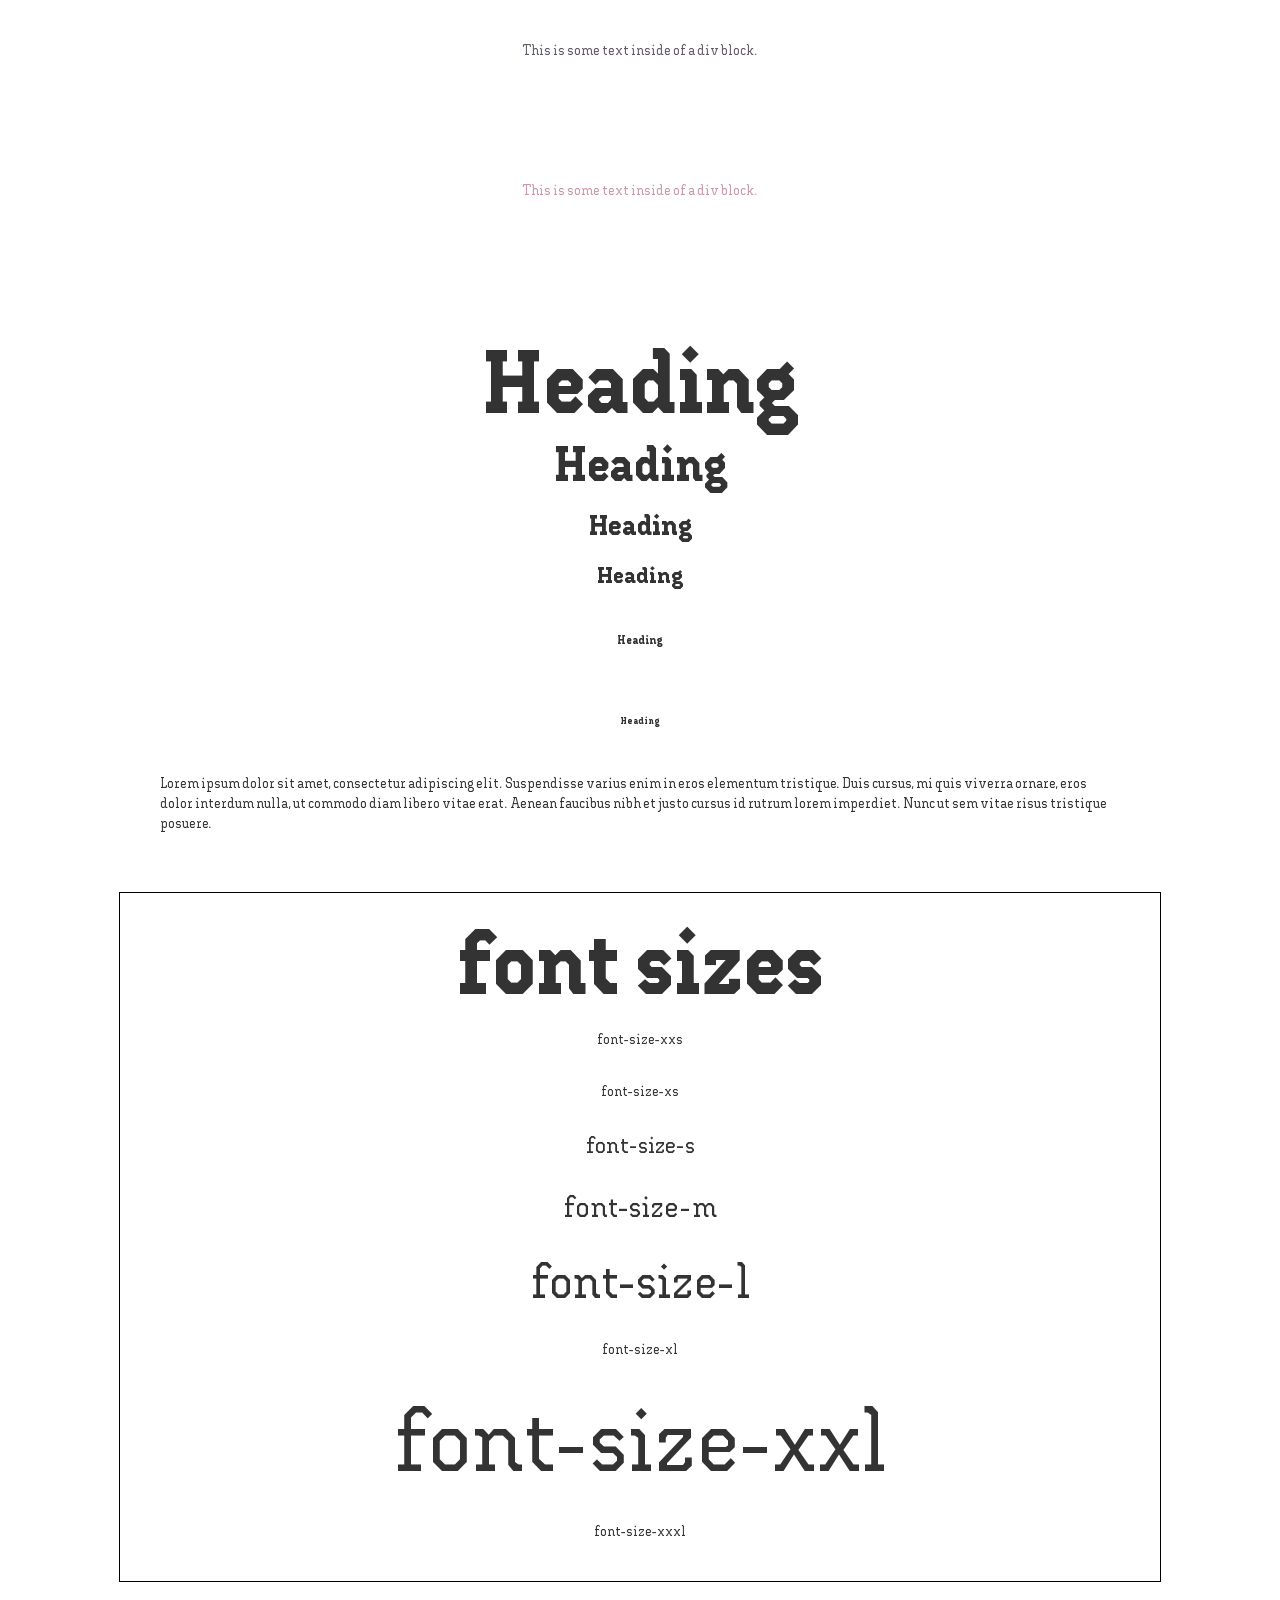
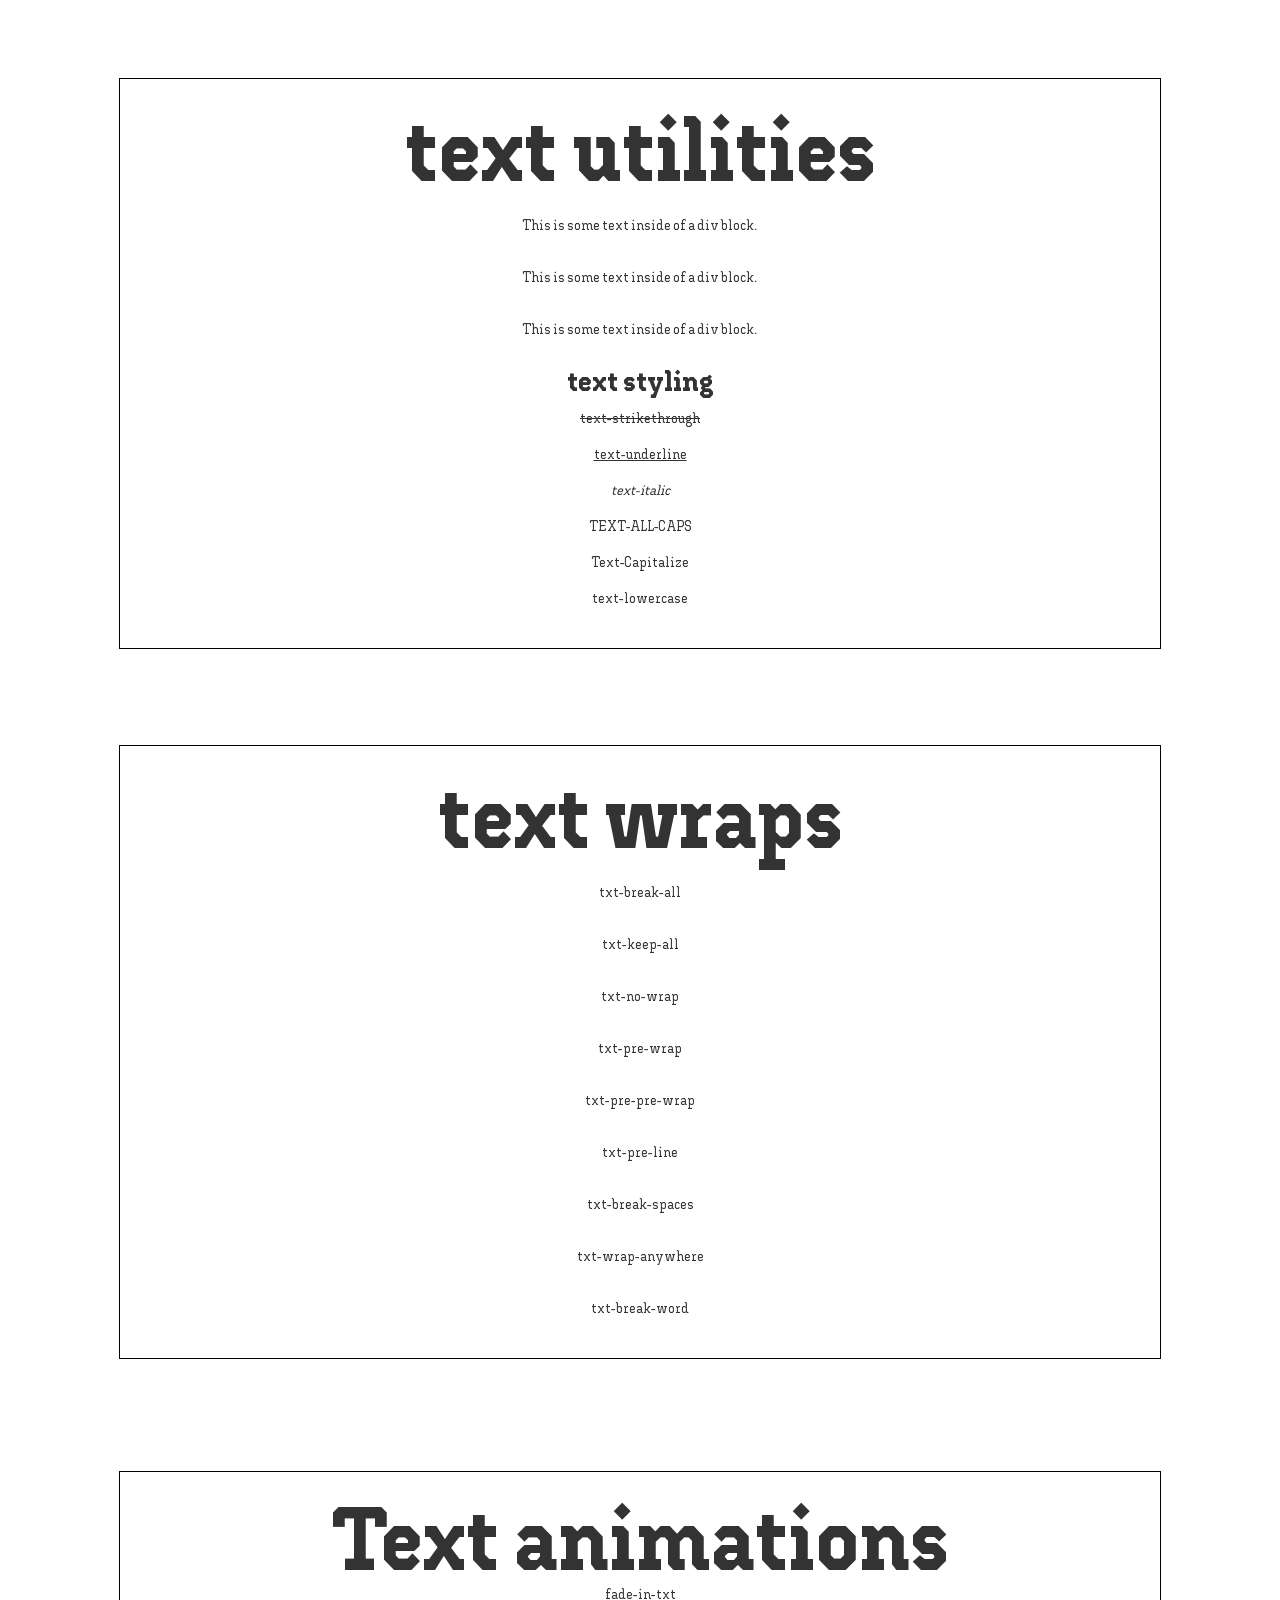
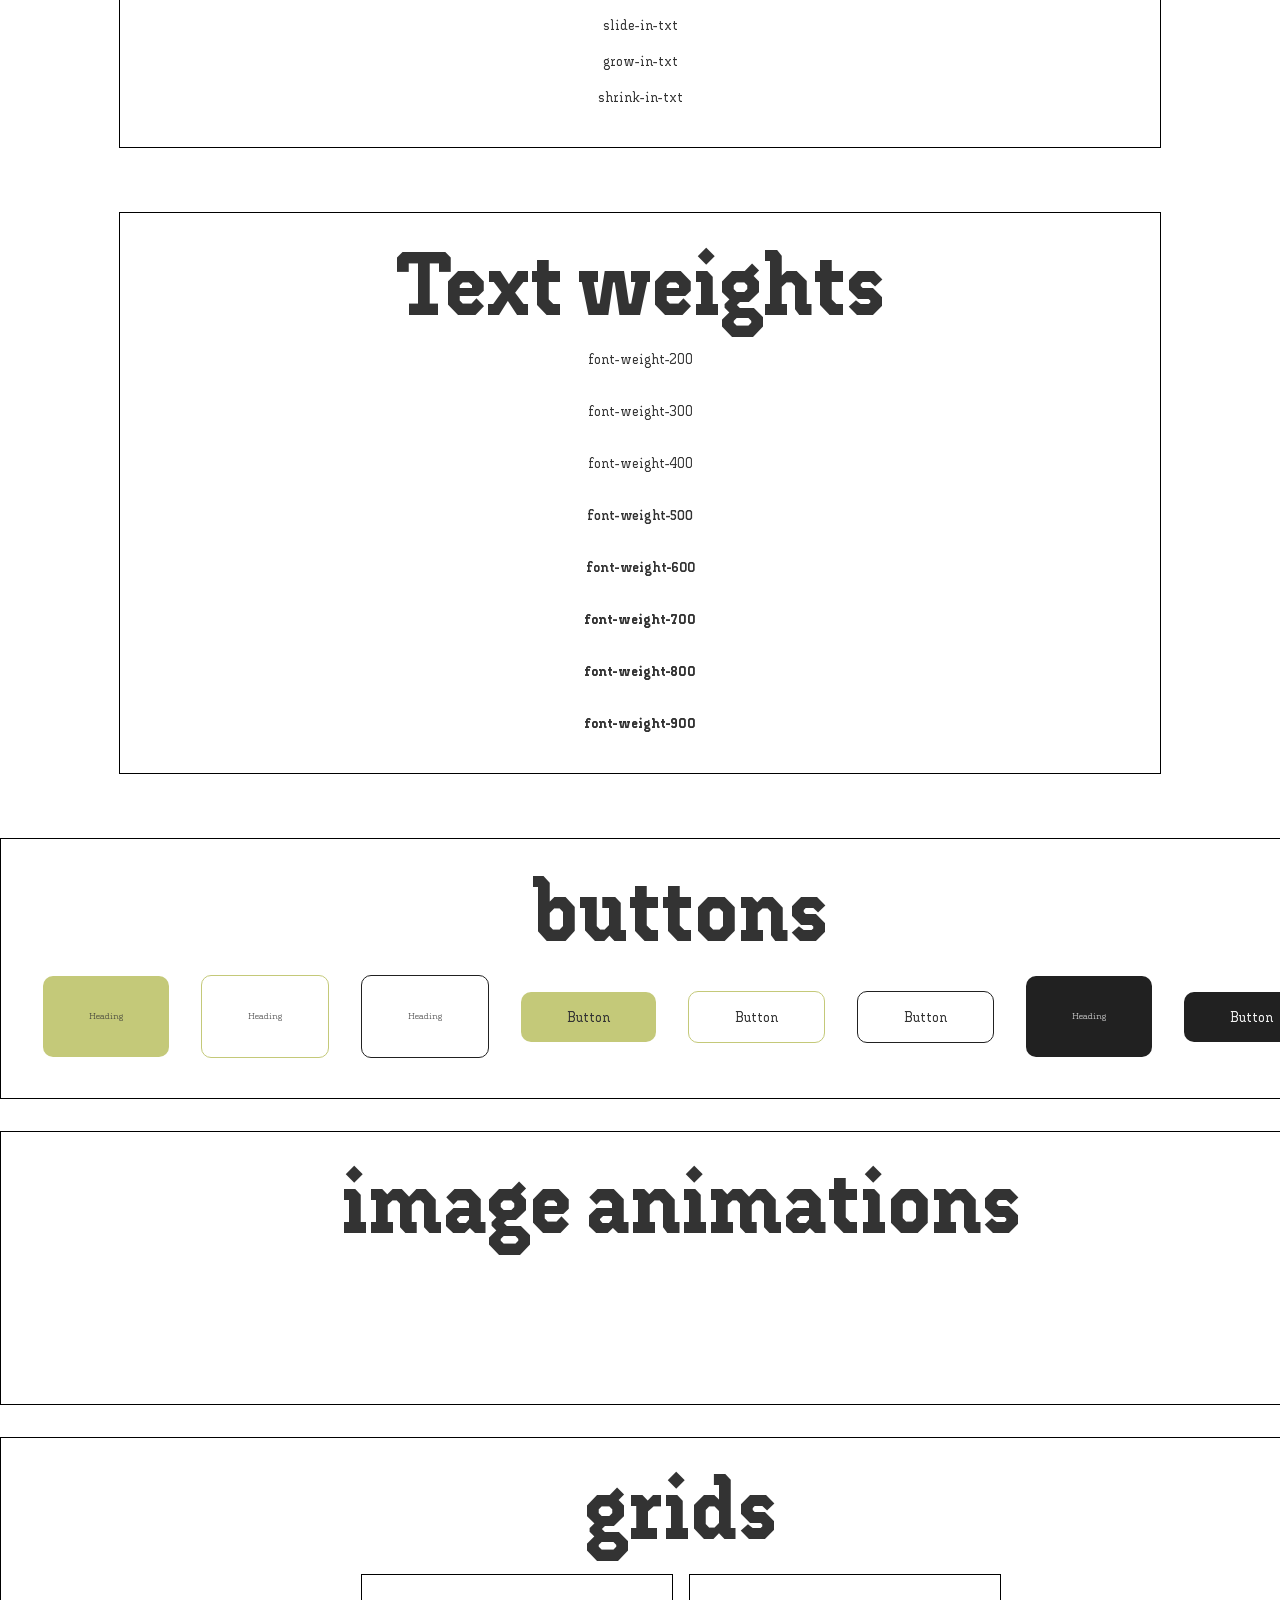
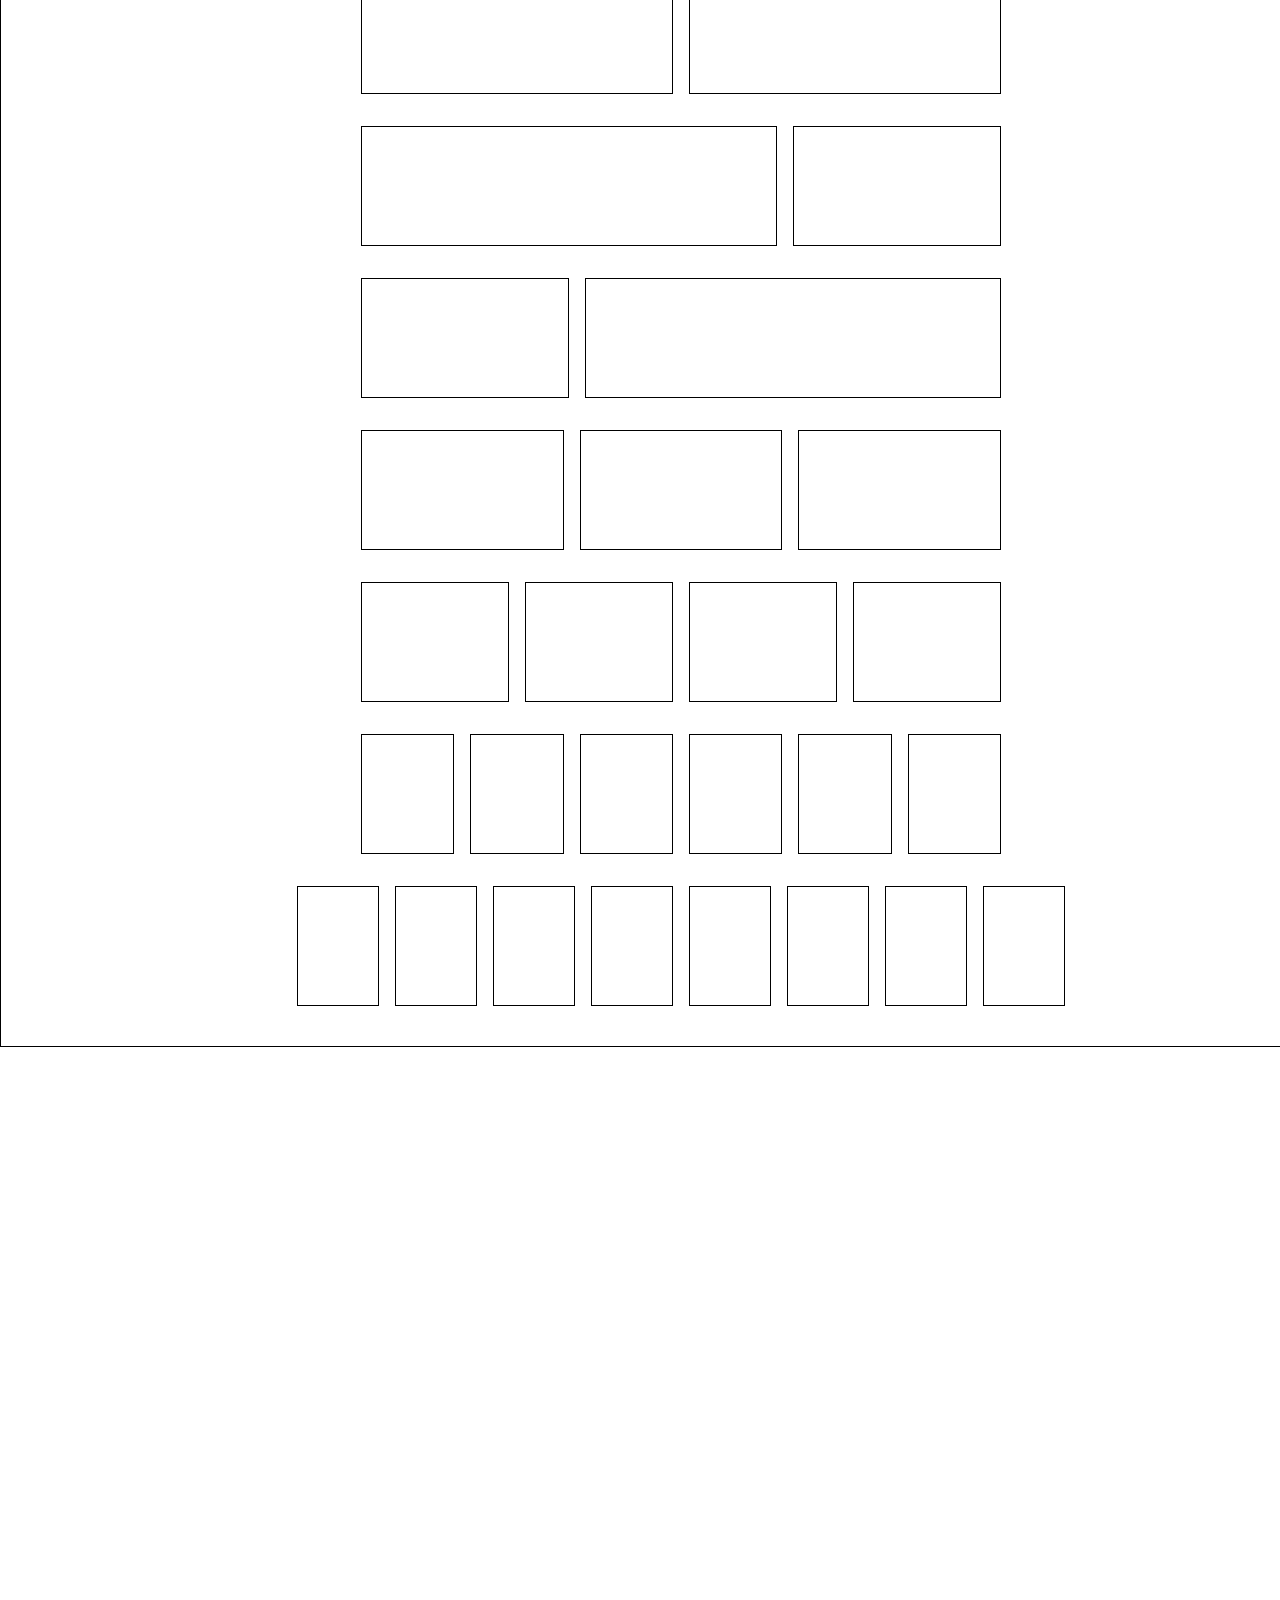
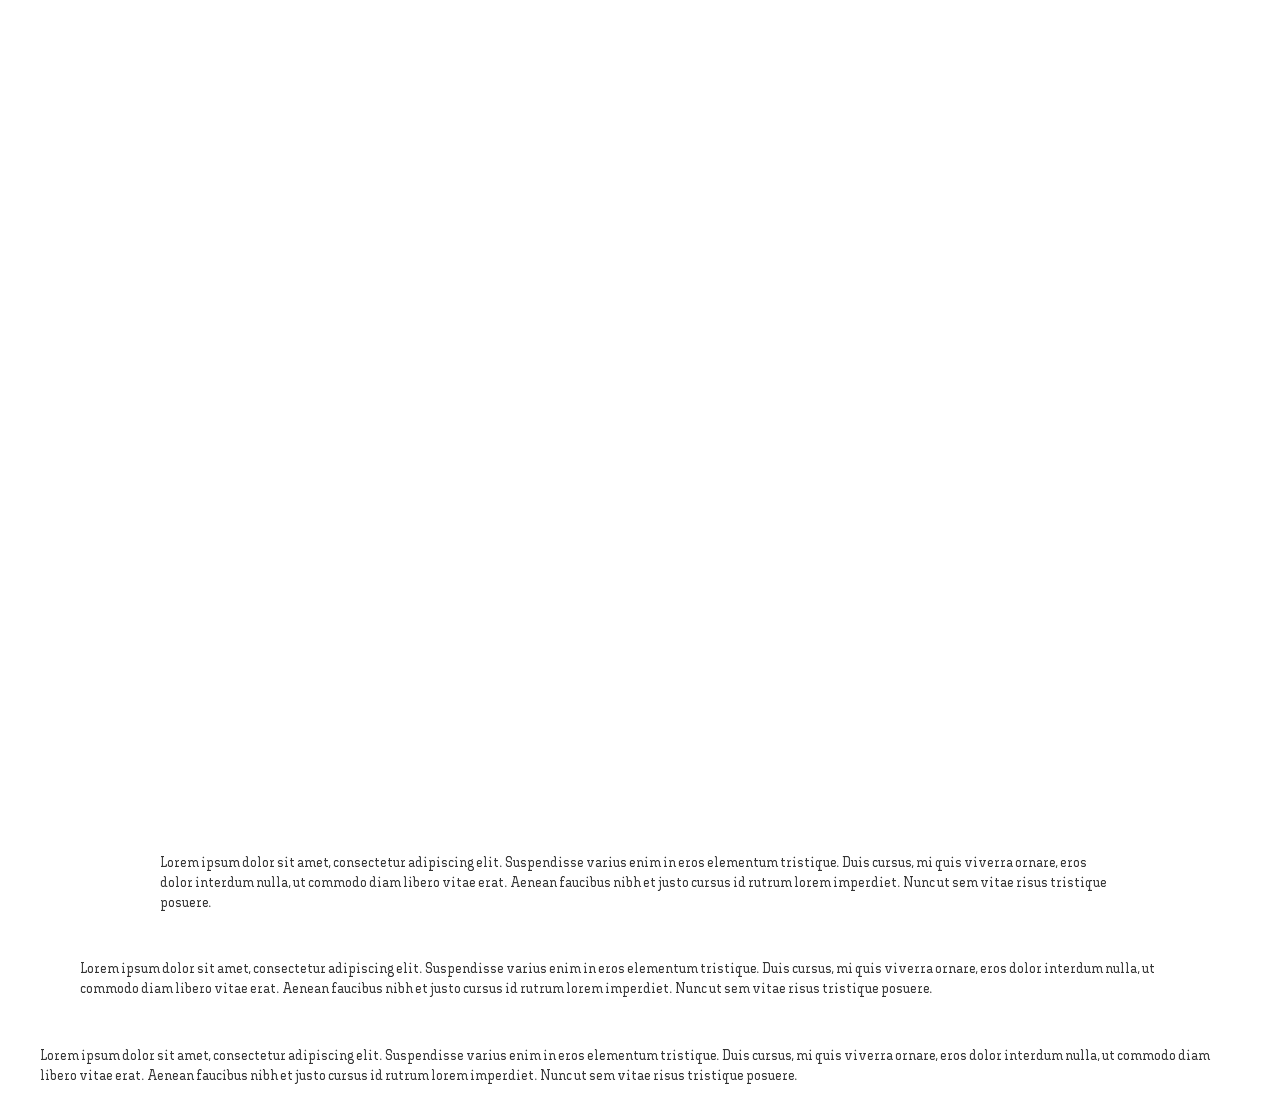
==== fgs-col-16-styleguide.html @ 5bb02456 "Add files via upload" ====
<!DOCTYPE html><!--  Last Published: Mon Apr 06 2026 12:55:14 GMT+0000 (Coordinated Universal Time)  -->
<html data-wf-page="69cfeb9eef0cc2e167445fb8" data-wf-site="69cfeb9eef0cc2e167445fbb">
<head>
  <meta charset="utf-8">
  <title>fgs col 16 styleguide</title>
  <meta content="fgs col 16 styleguide" property="og:title">
  <meta content="fgs col 16 styleguide" property="twitter:title">
  <meta content="width=device-width, initial-scale=1" name="viewport">
  <link href="css/normalize.css" rel="stylesheet" type="text/css">
  <link href="css/components.css" rel="stylesheet" type="text/css">
  <link href="css/fgs-creative-styleguide-7-b85b3ef821a12.css" rel="stylesheet" type="text/css">
  <link href="https://fonts.googleapis.com" rel="preconnect">
  <link href="https://fonts.gstatic.com" rel="preconnect" crossorigin="anonymous">
  <script src="https://ajax.googleapis.com/ajax/libs/webfont/1.6.26/webfont.js" type="text/javascript"></script>
  <script type="text/javascript">WebFont.load({  google: {    families: ["Outfit:300,400,500,600,700"]  }});</script>
  <script type="text/javascript">!function(o,c){var n=c.documentElement,t=" w-mod-";n.className+=t+"js",("ontouchstart"in o||o.DocumentTouch&&c instanceof DocumentTouch)&&(n.className+=t+"touch")}(window,document);</script>
  <link href="images/favicon.png" rel="icon" media="(prefers-color-scheme: light)">
  <link href="images/favicon-dark.png" rel="icon" media="(prefers-color-scheme: dark)">
  <link href="images/webclip.png" rel="apple-touch-icon">
</head>
<body>
  <div class="global-styles">
    <div class="global-css">
      <div class="font-styles w-embed">
        <style>
/* Font Size XXL */
.h1,h1 {
  font-size: clamp(3.5rem, 5vw + 1.56rem, 5.56rem);
  margin: 0;
  line-height: 1.1
}
/* Font Size L */
.h2,h2 {
  font-size: clamp(2rem, 3.5vw + 0.51rem, 3.01rem);
  margin: 0;
  line-height: 1.1
}
/* Font Size M */
.h3,h3 {
  font-size: clamp(1.5rem, 2vw + 0.31rem, 1.81rem);
  margin: 0;
  line-height: 1.1
}
/* Font Size S */
.h4,h4{
  font-size: clamp(1.25rem, 1.5vw + 0.25rem, 1.5rem);
  margin: 0;
  line-height: 1.1
}
/* Font Size XXL */
.font-size-xxl {
  font-size: clamp(3.5rem, 5vw + 1.56rem, 5.56rem);
  margin: 0;
  line-height: 1.1
}
/* Font Size L */
.font-size-l {
  font-size: clamp(2rem, 3.5vw + 0.51rem, 3.01rem);
  margin: 0;
  line-height: 1.1
}
/* Font Size M */
.font-size-m {
  font-size: clamp(1.5rem, 2vw + 0.31rem, 1.81rem);
  margin: 0;
  line-height: 1.1
}
/* Font Size S */
.font-size-s {
  font-size: clamp(1.25rem, 1.5vw + 0.25rem, 1.5rem);
  margin: 0;
  line-height: 1.1
}
@media (max-width: 768px) {
/* Font Size XXL */
.font-size-xxl {
  font-size: clamp(2rem, 3.5vw + 0.51rem, 3.01rem);
  margin: 0;
  line-height: 1.2
}
}
@media (max-width: 479px) {
.contact_h2.font-size-xxl {
  font-size: clamp(1.5rem, 2vw + 0.31rem, 1.81rem);
  margin: 0;
  line-height: 1.1
}
}
:is([class*="u-text-style-"], h1, h2, h3, h4, h5, h6, p, blockquote)::before {
	content: "";
	display: table;
	margin-bottom: calc(-0.5lh + 0.34em);
}
:is([class*="u-text-style-"], h1, h2, h3, h4, h5, h6, p, blockquote)::after {
	content: "";
	display: table;
	margin-bottom: calc(-0.5lh + 0.38em);
}
p {margin:0 }
.text-wrap-balance {
text-wrap: balance }
.trim-text {
  display: table;
  margin-top: calc(-0.5lh + 0.5em);
  margin-bottom: calc(-0.5lh + 0.5em);
}
</style>
      </div>
      <div class="global-css-embed w-embed">
        <style>
section {
position: relative }
/* Responsive scaling */
@media screen and (max-width: 991px) {
  .grid-cell-content {
    transform: scale(0.9);
  }
}
@media screen and (max-width: 767px) {
  .grid-cell-content {
    transform: scale(0.8);
  }
}
@media screen and (max-width: 479px) {
  .grid-cell-content {
    transform: scale(0.7);
  }
}
.overflow-y-scroll {
overflow-y: scroll; }
.overflow-x-scroll {
overflow-x: scroll; }
a {
color: inherit;
text-decoration: none }
button {
background-color: unset;
padding: unset;
text-align: inherit;
width: fit-content}
body {
  -webkit-font-smoothing: antialiased;
  -moz-osx-font-smoothing: grayscale;
    -o-font-smoothing: antialiased;
     text-rendering: optimizeLegibility;
}
  .margin-0 {
    margin: 0rem !important;
  }
  .padding-0 {
    padding: 0rem !important;
  }
    button {
    all: unset;
    cursor: pointer;
  }
/* From Uiverse.io by cssbuttons-io */
.button-2 {
  --glow-color: rgb(199 151 173);
  --glow-spread-color: rgba(191, 123, 255, 0.781);
  --enhanced-glow-color: rgb(231, 206, 255);
  --btn-color: rgb(100, 61, 136);
  border: .25em solid white;
  padding: 1em 3em;
  color: white;
  font-size: 15px;
  font-weight: bold;
  background-color: transparent;
  border-radius: 1em;
  outline: none;
  box-shadow: 0 0 1em .25em var(--glow-color),
         0 0 4em 1em var(--glow-spread-color),
         inset 0 0 .75em .25em var(--glow-color);
  text-shadow: 0 0 .5em var(--glow-color);
  position: relative;
  transition: all 0.3s;
}
.button-2::after {
  pointer-events: none;
  content: "";
  position: absolute;
  top: 120%;
  left: 0;
  height: 100%;
  width: 100%;
  background-color: var(--glow-spread-color);
  filter: blur(2em);
  opacity: .7;
  transform: perspective(1.5em) rotateX(35deg) scale(1, .6);
}
.button-2:hover {
  color: var(--btn-color);
  background-color: var(--glow-color);
  box-shadow: 0 0 1em .25em var(--glow-color),
         0 0 4em 2em var(--glow-spread-color),
         inset 0 0 .75em .25em var(--glow-color);
}
.button-2:active {
  box-shadow: 0 0 0.6em .25em var(--glow-color),
         0 0 2.5em 2em var(--glow-spread-color),
         inset 0 0 .5em .25em var(--glow-color);
}
   .shiny-text {       
            /* The gradient now uses a visible base color (rgba 0.35) 
               instead of full transparency, so text is always there. */
            background: linear-gradient(
                to right, 
                rgba(255, 255, 255, 0.35) 0%, 
                rgba(255, 255, 255, 0.35) 35%, 
                rgba(255, 255, 255, 1) 50%, 
                rgba(255, 255, 255, 0.35) 65%, 
                rgba(255, 255, 255, 0.35) 100%
            );
            background-size: 200% auto;
            -webkit-background-clip: text;
            background-clip: text;
            -webkit-text-fill-color: transparent;
            /* Smooth sweeping animation */
            animation: text-shine 6s infinite linear;
        }
        @keyframes text-shine {
            from { background-position: 200% center; }
            to { background-position: -200% center; }
        }
	.shiny-static {       
            /* The gradient now uses a visible base color (rgba 0.35) 
               instead of full transparency, so text is always there. */
            background: linear-gradient(
                to right, 
                rgba(255, 255, 255, 0.35) 0%, 
                rgba(255, 255, 255, 0.35) 35%, 
                rgba(255, 255, 255, 1) 50%, 
                rgba(255, 255, 255, 0.35) 65%, 
                rgba(255, 255, 255, 0.35) 100%
            );
            background-size: 200% auto;
            -webkit-background-clip: text;
            background-clip: text;
            -webkit-text-fill-color: transparent;
        }
  /* remove padding of empty element */
.wf-empty {
	padding: 0;
}
/* Line Clamp Utility Classes
 * Truncates text to a specific number of lines with an ellipsis (...)
 * Usage: Apply class like "u-line-clamp-2" to limit text to 2 visible lines
 * Note: This implementation is incomplete and won't work without additional properties
 */
/* Base styles for all line clamp utilities
 * -webkit-line-clamp: Specifies the number of lines to show before truncating
 * -webkit-box-orient: Required property that defines the box layout orientation
 * MISSING: display: -webkit-box; and overflow: hidden; are required for this to function
 */
.u-line-clamp-1, .u-line-clamp-2, .u-line-clamp-3, .u-line-clamp-4 {
	-webkit-line-clamp: 1;
	-webkit-box-orient: vertical;
	/* Add these for the code to work:	*/
	display: -webkit-box;
	overflow: hidden;
}
/* Override for 2-line truncation */
.u-line-clamp-2 { -webkit-line-clamp: 2; }
/* Override for 3-line truncation */
.u-line-clamp-3 { -webkit-line-clamp: 3; }
/* Override for 4-line truncation */
.u-line-clamp-4 { -webkit-line-clamp: 4; }
/* Child Contain */
.u-child-contain > * {
	width: 100%;
	max-width: inherit !important;
  margin-inline: 0 !important;
	margin-top: 0 !important;
}
/* Set color style to inherit */
.inherit-color * {
    color: inherit;
}
/* Get rid of top margin on first element in any rich text element */
.w-richtext > :not(div):first-child, .w-richtext > div:first-child > :first-child {
  margin-top: 0 !important;
}
/* Get rid of bottom margin on last element in any rich text element */
.w-richtext>:last-child, .w-richtext ol li:last-child, .w-richtext ul li:last-child {
	margin-bottom: 0 !important;
}
/* These classes are never overwritten */
.hide {
  display: none !important;
}
@media screen and (max-width: 991px) {
    .hide, .hide-tablet {
        display: none !important;
    }
}
  @media screen and (max-width: 767px) {
    .hide-mobile-landscape{
      display: none !important;
    }
}
  @media screen and (max-width: 479px) {
    .hide-mobile{
      display: none !important;
    }
}
</style>
      </div>
    </div>
  </div>
  <div class="text_styles psvw-2">
    <div class="font-colors">
      <div class="font-main">This is some text inside of a div block.</div>
      <div class="font-main-light">This is some text inside of a div block.</div>
      <div class="font-main-lighter">This is some text inside of a div block.</div>
      <div class="font-main-lightest">This is some text inside of a div block.</div>
      <div class="font-main-dark">This is some text inside of a div block.</div>
      <div class="font-main-darker">This is some text inside of a div block.</div>
      <div class="font-main-darkest">This is some text inside of a div block.</div>
      <div class="font-accent">This is some text inside of a div block.</div>
      <div class="font-accent-light">This is some text inside of a div block.</div>
      <div class="font-accent-lighter">This is some text inside of a div block.</div>
      <div class="font-accent-lightest">This is some text inside of a div block.</div>
      <div class="font-accent-dark">This is some text inside of a div block.</div>
      <div class="font-accent-darker">This is some text inside of a div block.</div>
      <div class="font-accent-darkest">This is some text inside of a div block.</div>
    </div>
    <h1>Heading</h1>
    <h2>Heading</h2>
    <h3>Heading</h3>
    <h4>Heading</h4>
    <h5>Heading</h5>
    <h6>Heading</h6>
    <p>Lorem ipsum dolor sit amet, consectetur adipiscing elit. Suspendisse varius enim in eros elementum tristique. Duis cursus, mi quis viverra ornare, eros dolor interdum nulla, ut commodo diam libero vitae erat. Aenean faucibus nibh et justo cursus id rutrum lorem imperdiet. Nunc ut sem vitae risus tristique posuere.</p>
    <div class="flex-vert--c-c is-txt style-block">
      <h1>font sizes</h1>
      <div class="font-size-xxs">font-size-xxs</div>
      <div class="font-size-xs">font-size-xs</div>
      <div class="font-size-s">font-size-s</div>
      <div class="font-size-m">font-size-m</div>
      <div class="font-size-l">font-size-l</div>
      <div class="font-size-xl">font-size-xl</div>
      <div class="font-size-xxl">font-size-xxl</div>
      <div class="font-size-xxxl">font-size-xxxl</div>
    </div>
    <div class="text-utilities style-block">
      <h1>text utilities</h1>
      <div class="text-align-left">This is some text inside of a div block.</div>
      <div class="text-align-middle">This is some text inside of a div block.</div>
      <div class="text-align-right">This is some text inside of a div block.</div>
      <div class="text-styling flex-vert--c-c">
        <h3>text styling</h3>
        <div class="text-strikethrough">text-strikethrough</div>
        <div class="text-underline">text-underline</div>
        <div class="text-italic">text-italic</div>
        <div class="text-all-caps">text-all-caps</div>
        <div class="text-capitalize">text-capitalize</div>
        <div class="text-lowercase">text-lowercase</div>
      </div>
    </div>
    <div class="txt-wraps style-block">
      <h1>text wraps</h1>
      <div class="txt-break-all">txt-break-all</div>
      <div class="txt-keep-all">txt-keep-all</div>
      <div class="txt-no-wrap">txt-no-wrap</div>
      <div class="txt-pre-wrap">txt-pre-wrap</div>
      <div class="txt-pre-pre-wrap">txt-pre-pre-wrap</div>
      <div class="txt-pre-line">txt-pre-line</div>
      <div class="txt-break-spaces">txt-break-spaces</div>
      <div class="txt-wrap-anywhere">txt-wrap-anywhere</div>
      <div class="txt-break-word">txt-break-word</div>
    </div>
    <div class="txt-animations">
      <h1>Text animations</h1>
      <p class="fade-in-txt">fade-in-txt</p>
      <div class="slide-in-txt">slide-in-txt</div>
      <div class="grow-in-txt">grow-in-txt</div>
      <div class="shrink-in-txt">shrink-in-txt</div>
    </div>
    <div class="txt-weights style-block">
      <h1>Text weights</h1>
      <div class="font-weight-200">font-weight-200</div>
      <div class="font-weight-300">font-weight-300</div>
      <div class="font-weight-400">font-weight-400</div>
      <div class="font-weight-500">font-weight-500</div>
      <div class="font-weight-600">font-weight-600</div>
      <div class="font-weight-700">font-weight-700</div>
      <div class="font-weight-800">font-weight-800</div>
      <div class="font-weight-900">font-weight-900</div>
    </div>
  </div>
  <div class="buttons psvw-2 style-block">
    <h1>buttons</h1>
    <div class="main_buttons">
      <div class="button">
        <h6 class="button-h">Heading</h6>
      </div>
      <div class="button is-outline">
        <h6 class="button-h">Heading</h6>
      </div>
      <div class="button is-outline-dark">
        <h6 class="button-h">Heading</h6>
      </div>
      <div class="button is-small">
        <div>Button</div>
      </div>
      <div class="button is-small-outline">
        <div>Button</div>
      </div>
      <div class="button is-small-outline-dark">
        <div>Button</div>
      </div>
      <div class="button is-secondary">
        <h6 class="button-h txt-light">Heading</h6>
      </div>
      <div class="button is-secondary is-small">
        <div class="txt-light">Button</div>
      </div>
    </div>
  </div>
  <div class="images style-block">
    <h1>image animations</h1><img src="https://d3e54v103j8qbb.cloudfront.net/plugins/Basic/assets/placeholder.60f9b1840c.svg" loading="lazy" alt="" class="img--grow"><img src="https://d3e54v103j8qbb.cloudfront.net/plugins/Basic/assets/placeholder.60f9b1840c.svg" loading="lazy" alt="" class="img--grow-2"><img src="https://d3e54v103j8qbb.cloudfront.net/plugins/Basic/assets/placeholder.60f9b1840c.svg" loading="lazy" alt="" class="img--grow-3"><img src="https://d3e54v103j8qbb.cloudfront.net/plugins/Basic/assets/placeholder.60f9b1840c.svg" loading="lazy" alt="" class="img--grow-4">
  </div>
  <div class="grids psvw-2 style-block">
    <h1>grids</h1>
    <div class="w-layout-grid grid--1-1 styleguide-grid">
      <div class="sg_grid-border-0-5"></div>
      <div class="sg_grid-border-0-5"></div>
    </div>
    <div class="w-layout-grid grid--2-1 styleguide-grid">
      <div class="sg_grid-border-0-5"></div>
      <div class="sg_grid-border-0-5"></div>
    </div>
    <div class="w-layout-grid grid--1-2 styleguide-grid">
      <div class="sg_grid-border-0-5"></div>
      <div class="sg_grid-border-0-5"></div>
    </div>
    <div class="w-layout-grid grid--3-1 styleguide-grid">
      <div class="sg_grid-border-0-5"></div>
      <div class="sg_grid-border-0-5"></div>
      <div class="sg_grid-border-0-5"></div>
    </div>
    <div class="w-layout-grid grid--4-1 styleguide-grid">
      <div class="sg_grid-border-0-5"></div>
      <div class="sg_grid-border-0-5"></div>
      <div class="sg_grid-border-0-5"></div>
      <div class="sg_grid-border-0-5"></div>
    </div>
    <div class="w-layout-grid grid--6-1 styleguide-grid">
      <div class="sg_grid-border-0-5"></div>
      <div class="sg_grid-border-0-5"></div>
      <div class="sg_grid-border-0-5"></div>
      <div class="sg_grid-border-0-5"></div>
      <div class="sg_grid-border-0-5"></div>
      <div class="sg_grid-border-0-5"></div>
    </div>
    <div class="w-layout-grid grid--8-1 styleguide-grid">
      <div class="sg_grid-border-0-5"></div>
      <div class="sg_grid-border-0-5"></div>
      <div class="sg_grid-border-0-5"></div>
      <div class="sg_grid-border-0-5"></div>
      <div class="sg_grid-border-0-5"></div>
      <div class="sg_grid-border-0-5"></div>
      <div class="sg_grid-border-0-5"></div>
      <div class="sg_grid-border-0-5"></div>
    </div>
  </div>
  <div class="styleguide">
    <div class="utilities">
      <div class="hide">
        <div class="hide-all"></div>
        <div class="hide-tablet"></div>
        <div class="hide-landscape"></div>
        <div class="hide-portrait"></div>
      </div>
      <div class="overflow-hidden"></div>
      <div class="overflow-y-scroll"></div>
      <div class="overflow-x-scroll"></div>
      <div class="overflow-clip"></div>
      <div class="opacity-utilities">
        <div class="opacity-0"></div>
        <div class="opacity-95"></div>
      </div>
      <div class="z-index">
        <div class="z-index-1"></div>
        <div class="z-index-2"></div>
        <div class="z-index-3"></div>
        <div class="z-index-4"></div>
        <div class="z-index-5"></div>
        <div class="z-index-6"></div>
        <div class="z-index-7"></div>
        <div class="z-index-8"></div>
        <div class="z-index-9"></div>
        <div class="z-index-10"></div>
      </div>
      <div class="flex-utilities">
        <div class="flex-horizontal">
          <div class="flex-row--l-t"></div>
          <div class="flex-row--l-c"></div>
          <div class="flex-row--l-b"></div>
          <div class="flex-row--c-t"></div>
          <div class="flex-row--c-c"></div>
          <div class="flex-row--c-b"></div>
          <div class="flex-row--r-t"></div>
          <div class="flex-row--r-c"></div>
          <div class="flex-row--r-b"></div>
          <div class="flex-row--r-s"></div>
          <div class="flex-row--c-s"></div>
          <div class="flex-row--l-s"></div>
          <div class="flex-row--sb-t"></div>
          <div class="flex-row--sb-c"></div>
          <div class="flex-row--sb-b"></div>
          <div class="flex-row--sb-s"></div>
          <div class="flex-row--sa-t"></div>
          <div class="flex-row--sa-c"></div>
          <div class="flex-row--sa-b"></div>
          <div class="flex-row--sa-s"></div>
        </div>
        <div class="flex-vertical">
          <div class="flex-vert--t-l"></div>
          <div class="flex-vert--t-c"></div>
          <div class="flex-vert--t-r"></div>
          <div class="flex-vert--c-l"></div>
          <div class="flex-vert--c-c"></div>
          <div class="flex-vert--c-r"></div>
          <div class="flex-vert--b-l"></div>
          <div class="flex-vert--b-c"></div>
          <div class="flex-vert--b-r"></div>
          <div class="flex-vert--sb-l"></div>
          <div class="flex-vert--sb-c"></div>
          <div class="flex-vert--sb-r"></div>
          <div class="flex-vert--sb-s"></div>
          <div class="flex-vert--sa-left"></div>
          <div class="flex-vert--sa-c"></div>
          <div class="flex-vert--sa-r"></div>
          <div></div>
        </div>
        <div class="expand-container"></div>
        <div class="shrink-container"></div>
        <div class="nens-container"></div>
      </div>
    </div>
    <div class="position">
      <div class="p-relative"></div>
      <div class="p-absolute"></div>
      <div class="p-fixed"></div>
      <div class="p-sticky"></div>
      <div class="max478px">
        <div class="p-relative478px"></div>
        <div class="p-absolute478px"></div>
        <div class="p-fixed478px"></div>
        <div class="p-sticky478px"></div>
      </div>
      <div class="max767px">
        <div class="p-relative767px"></div>
        <div class="p-absolute767px"></div>
        <div class="p-fixed767px"></div>
        <div class="p-sticky767px"></div>
      </div>
      <div class="max991px">
        <div class="p-relative991px"></div>
        <div class="p-absolute991px"></div>
        <div class="p-fixed991px"></div>
        <div class="p-sticky991px"></div>
      </div>
      <div class="normal-desktop-breakpoint"></div>
      <div class="from1280px">
        <div class="p-relative1280px"></div>
        <div class="p-absolute1280px"></div>
        <div class="p-fixed1280px"></div>
        <div class="p-sticky1280px"></div>
      </div>
      <div class="from1440px">
        <div class="p-relative1440px"></div>
        <div class="p-absolute1440px"></div>
        <div class="p-fixed1440px"></div>
        <div class="p-sticky1440px"></div>
      </div>
      <div class="from1920px">
        <div class="p-relative1920px"></div>
        <div class="p-absolute1920px"></div>
        <div class="p-fixed1920px"></div>
        <div class="p-sticky1920px"></div>
      </div>
    </div>
    <div class="sizes">
      <div class="vw-100"></div>
      <div class="vh-100"></div>
      <div class="mvw-100"></div>
      <div class="mvh-100"></div>
      <div class="h-100"></div>
      <div class="_w-100"></div>
      <div class="wh-100"></div>
    </div>
    <div class="divs">
      <div class="normal-desktop-breakpoint">
        <div class="xlarge-0"></div>
        <div class="xlarge-1"></div>
        <div class="xlarge-2"></div>
        <div class="xlarge-3"></div>
        <div class="xlarge-4"></div>
        <div class="xlarge-5"></div>
        <div class="xlarge-6"></div>
        <div class="xlarge-7"></div>
        <div class="xlarge-8"></div>
        <div class="xlarge-9"></div>
        <div class="xlarge-10"></div>
        <div class="xlarge-11"></div>
        <div class="xlarge-12"></div>
        <div class="xlarge-13"></div>
        <div class="xlarge-14"></div>
        <div class="xlarge-15"></div>
        <div class="xlarge-16"></div>
      </div>
    </div>
    <div class="maximum-widths">
      <div class="max-width-600px"></div>
      <div class="max-width-800px"></div>
      <div class="max-width-1000px"></div>
      <div class="max-width-1200px"></div>
      <div class="max-width-1400px"></div>
      <div class="max-width-1500px"></div>
      <div class="max-width-1600px"></div>
      <div class="max-width-1"></div>
      <div class="max-width-2"></div>
      <div class="max-width-3"></div>
      <div class="max-width-4"></div>
      <div class="max-width-5"></div>
      <div class="max-width-6"></div>
      <div class="max-width-7"></div>
      <div class="max-width-8"></div>
      <div class="max-width-9"></div>
      <div class="max-width-10"></div>
      <div class="max-width-11"></div>
      <div class="max-width-12"></div>
      <div class="max-width-13"></div>
      <div class="max-width-14"></div>
      <div class="max-width-15"></div>
      <div class="max-width-16"></div>
      <div class="max-width-50ch"></div>
      <div class="max-width-60ch"></div>
      <div class="max-width-70ch"></div>
      <div class="max-width-80ch"></div>
      <div class="max-width-90ch"></div>
      <div class="max-width-100ch"></div>
    </div>
    <div class="margins">
      <div class="margin-auto"></div>
      <div class="margin-0"></div>
      <div class="ms-0"></div>
      <div class="ml-0"></div>
      <div class="mr-0"></div>
      <div class="mtb-0"></div>
      <div class="mt-0"></div>
      <div class="mb-0"></div>
      <div class="margin-rems">
        <div class="all-sides">
          <div class="margin-0-125"></div>
          <div class="margin-0-25"></div>
          <div class="margin-0-5"></div>
          <div class="margin-0-75"></div>
          <div class="margin-1"></div>
          <div class="margin-1-5"></div>
          <div class="margin-2"></div>
          <div class="margin-3"></div>
          <div class="margin-4"></div>
          <div class="margin-5"></div>
          <div class="margin-6"></div>
          <div class="margin-7"></div>
          <div class="margin-8"></div>
          <div class="margin-9"></div>
          <div class="margin-10"></div>
          <div class="margin-11"></div>
          <div class="margin-12"></div>
          <div class="margin-13"></div>
          <div class="margin-14"></div>
          <div class="margin-15"></div>
          <div class="margin-16"></div>
        </div>
        <div class="margin-sides-rem">
          <div class="ms-0-125"></div>
          <div class="ms-0-25"></div>
          <div class="ms-0-5"></div>
          <div class="ms-0-75"></div>
          <div class="ms-1"></div>
          <div class="ms-1-5"></div>
          <div class="ms-2"></div>
          <div class="ms-3"></div>
          <div class="ms-4"></div>
          <div class="ms-5"></div>
          <div class="ms-6"></div>
          <div class="ms-7"></div>
          <div class="ms-8"></div>
          <div class="ms-9"></div>
          <div class="ms-10"></div>
          <div class="ms-11"></div>
          <div class="ms-12"></div>
          <div class="ms-13"></div>
          <div class="ms-14"></div>
          <div class="ms-15"></div>
          <div class="ms-16"></div>
        </div>
        <div class="margin-top-bottom-rem">
          <div class="mtb-0-125"></div>
          <div class="mtb-0-25"></div>
          <div class="mtb-0-5"></div>
          <div class="mtb-0-75"></div>
          <div class="mtb-1-5"></div>
          <div class="mtb-1"></div>
          <div class="mtb-2"></div>
          <div class="mtb-3"></div>
          <div class="mtb-4"></div>
          <div class="mtb-5"></div>
          <div class="mtb-6"></div>
          <div class="mtb-7"></div>
          <div class="mtb-8"></div>
          <div class="mtb-9"></div>
          <div class="mtb-10"></div>
          <div class="mtb-11"></div>
          <div class="mtb-12"></div>
          <div class="mtb-13"></div>
          <div class="mtb-14"></div>
          <div class="mtb-15"></div>
          <div class="mtb-16"></div>
        </div>
        <div class="margin-top-rem">
          <div class="mt-0-125"></div>
          <div class="mt-0-25"></div>
          <div class="mt-0-5"></div>
          <div class="mt-0-75"></div>
          <div class="mt-1"></div>
          <div class="mt-1-5"></div>
          <div class="mt-2"></div>
          <div class="mt-3"></div>
          <div class="mt-4"></div>
          <div class="mt-5"></div>
          <div class="mt-6"></div>
          <div class="mt-7"></div>
          <div class="mt-8"></div>
          <div class="mt-9"></div>
          <div class="mt-10"></div>
          <div class="mt-11"></div>
          <div class="mt-12"></div>
          <div class="mt-13"></div>
          <div class="mt-14"></div>
          <div class="mt-15"></div>
          <div class="mt-16"></div>
        </div>
        <div class="margin-bottom-rem">
          <div class="mb-0-125"></div>
          <div class="mb-0-25"></div>
          <div class="mb-0-5"></div>
          <div class="mb-0-75"></div>
          <div class="mb-1"></div>
          <div class="mb-1-5"></div>
          <div class="mb-2"></div>
          <div class="mb-3"></div>
          <div class="mb-4"></div>
          <div class="mb-5"></div>
          <div class="mb-6"></div>
          <div class="mb-7"></div>
          <div class="mb-8"></div>
          <div class="mb-9"></div>
          <div class="mb-10"></div>
          <div class="mb-11"></div>
          <div class="mb-12"></div>
          <div class="mb-13"></div>
          <div class="mb-14"></div>
          <div class="mb-15"></div>
          <div class="mb-16"></div>
        </div>
        <div class="margin-left-rem">
          <div class="ml-0-125"></div>
          <div class="ml-0-25"></div>
          <div class="ml-0-5"></div>
          <div class="ml-0-75"></div>
          <div class="ml-1"></div>
          <div class="ml-1-5"></div>
          <div class="ml-2"></div>
          <div class="ml-3"></div>
          <div class="ml-4"></div>
          <div class="ml-5"></div>
          <div class="ml-6"></div>
          <div class="ml-7"></div>
          <div class="ml-8"></div>
          <div class="ml-9"></div>
          <div class="ml-10"></div>
          <div class="ml-11"></div>
          <div class="ml-12"></div>
          <div class="ml-13"></div>
          <div class="ml-14"></div>
          <div class="ml-15"></div>
          <div class="ml-16"></div>
        </div>
        <div class="margin-right-rem">
          <div class="mr-0-125"></div>
          <div class="mr-0-25"></div>
          <div class="mr-0-5"></div>
          <div class="mr-0-75"></div>
          <div class="mr-1"></div>
          <div class="mr-1-5"></div>
          <div class="mr-2"></div>
          <div class="mr-3"></div>
          <div class="mr-4"></div>
          <div class="mr-5"></div>
          <div class="mr-6"></div>
          <div class="mr-7"></div>
          <div class="mr-8"></div>
          <div class="mr-9"></div>
          <div class="mr-10"></div>
          <div class="mr-11"></div>
          <div class="mr-12"></div>
          <div class="mr-13"></div>
          <div class="mr-14"></div>
          <div class="mr-15"></div>
          <div class="mr-16"></div>
        </div>
      </div>
      <div class="margin-vw">
        <div class="all-sides">
          <div class="marginvw-0-5"></div>
          <div class="marginvw-0-75"></div>
          <div class="marginvw-1"></div>
          <div class="marginvw-2"></div>
          <div class="marginvw-3"></div>
          <div class="marginvw-4"></div>
          <div class="marginvw-5"></div>
          <div class="marginvw-6"></div>
          <div class="marginvw-7"></div>
          <div class="marginvw-8"></div>
          <div class="marginvw-9"></div>
          <div class="marginvw-10"></div>
          <div class="marginvw-11"></div>
          <div class="marginvw-12"></div>
          <div class="marginvw-13"></div>
          <div class="marginvw-14"></div>
          <div class="marginvw-15"></div>
          <div class="marginvw-16"></div>
        </div>
        <div class="margin-sides-vw">
          <div class="msvw-0-5"></div>
          <div class="msvw-0-75"></div>
          <div class="msvw-1"></div>
          <div class="msvw-2"></div>
          <div class="msvw-3"></div>
          <div class="msvw-4"></div>
          <div class="msvw-5"></div>
          <div class="msvw-6"></div>
          <div class="msvw-7"></div>
          <div class="msvw-8"></div>
          <div class="msvw-9"></div>
          <div class="msvw-10"></div>
          <div class="msvw-11"></div>
          <div class="msvw-12"></div>
          <div class="msvw-13"></div>
          <div class="msvw-14"></div>
          <div class="msvw-15"></div>
          <div class="msvw-16"></div>
        </div>
        <div class="margin-left-vw">
          <div class="mlvw-0-5"></div>
          <div class="mlvw-0-75"></div>
          <div class="mlvw-1"></div>
          <div class="mlvw-2"></div>
          <div class="mlvw-3"></div>
          <div class="mlvw-4"></div>
          <div class="mlvw-5"></div>
          <div class="mlvw-6"></div>
          <div class="mlvw-7"></div>
          <div class="mlvw-8"></div>
          <div class="mlvw-9"></div>
          <div class="mlvw-10"></div>
          <div class="mlvw-11"></div>
          <div class="mlvw-12"></div>
          <div class="mlvw-13"></div>
          <div class="mlvw-14"></div>
          <div class="mlvw-15"></div>
          <div class="mlvw-16"></div>
        </div>
        <div class="margin-right-vw">
          <div class="mrvw-0-5"></div>
          <div class="mrvw-0-75"></div>
          <div class="mrvw-1"></div>
          <div class="mrvw-2"></div>
          <div class="mrvw-3"></div>
          <div class="mrvw-4"></div>
          <div class="mrvw-5"></div>
          <div class="mrvw-6"></div>
          <div class="mrvw-7"></div>
          <div class="mrvw-8"></div>
          <div class="mrvw-9"></div>
          <div class="mrvw-10"></div>
          <div class="mrvw-11"></div>
          <div class="mrvw-12"></div>
          <div class="mrvw-13"></div>
          <div class="mrvw-14"></div>
          <div class="mrvw-15"></div>
          <div class="mrvw-16"></div>
        </div>
      </div>
      <div class="margin-svh">
        <div class="margin-top-bottom-svh">
          <div class="mtbsvh-0-5"></div>
          <div class="mtbsvh-0-75"></div>
          <div class="mtbsvh-1"></div>
          <div class="mtbsvh-2"></div>
          <div class="mtbsvh-3"></div>
          <div class="mtbsvh-4"></div>
          <div class="mtbsvh-5"></div>
          <div class="mtbsvh-6"></div>
          <div class="mtbsvh-7"></div>
          <div class="mtbsvh-8"></div>
          <div class="mtbsvh-9"></div>
          <div class="mtbsvh-10"></div>
          <div class="mtbsvh-11"></div>
          <div class="mtbsvh-12"></div>
          <div class="mtbsvh-13"></div>
          <div class="mtbsvh-14"></div>
          <div class="mtbsvh-15"></div>
          <div class="mtbsvh-16"></div>
        </div>
        <div class="margin-top-svh">
          <div class="mtsvh-0-5"></div>
          <div class="mtsvh-0-75"></div>
          <div class="mtsvh-1"></div>
          <div class="mtsvh-2"></div>
          <div class="mtsvh-3"></div>
          <div class="mtsvh-4"></div>
          <div class="mtsvh-5"></div>
          <div class="mtsvh-6"></div>
          <div class="mtsvh-7"></div>
          <div class="mtsvh-8"></div>
          <div class="mtsvh-9"></div>
          <div class="mtsvh-10"></div>
          <div class="mtsvh-11"></div>
          <div class="mtsvh-12"></div>
          <div class="mtsvh-13"></div>
          <div class="mtsvh-14"></div>
          <div class="mtsvh-15"></div>
          <div class="mtsvh-16"></div>
        </div>
        <div class="margin-bottom-svh">
          <div class="mbsvh-0-5"></div>
          <div class="mbsvh-0-75"></div>
          <div class="mbsvh-1"></div>
          <div class="mbsvh-2"></div>
          <div class="mbsvh-3"></div>
          <div class="mbsvh-4"></div>
          <div class="mbsvh-5"></div>
          <div class="mbsvh-6"></div>
          <div class="mbsvh-7"></div>
          <div class="mbsvh-8"></div>
          <div class="mbsvh-9"></div>
          <div class="mbsvh-10"></div>
          <div class="mbsvh-11"></div>
          <div class="mbsvh-12"></div>
          <div class="mbsvh-13"></div>
          <div class="mbsvh-14"></div>
          <div class="mbsvh-15"></div>
          <div class="mbsvh-16"></div>
        </div>
      </div>
      <div class="margins-vertical">
        <div class="margin-tiny"></div>
        <div class="margin-small"></div>
        <div class="margin-regular"></div>
        <div class="margin-large"></div>
        <div class="margin-xl"></div>
        <div class="margin-xxl"></div>
      </div>
    </div>
    <div class="paddings">
      <div class="padding-0"></div>
      <div class="ptb-0"></div>
      <div class="pt-0"></div>
      <div class="pb-0"></div>
      <div class="ps-0"></div>
      <div class="pl-0"></div>
      <div class="pr-0"></div>
      <div class="paddings-rem">
        <div class="all-sides">
          <div class="padd-0-125"></div>
          <div class="padd-0-25"></div>
          <div class="padd-0-5"></div>
          <div class="padd-0-75"></div>
          <div class="padd-1"></div>
          <div class="padd-1-5"></div>
          <div class="padd-2"></div>
          <div class="padd-3"></div>
          <div class="padd-4"></div>
          <div class="padd-5"></div>
          <div class="padd-6"></div>
          <div class="padd-7"></div>
          <div class="padd-8"></div>
          <div class="padd-9"></div>
          <div class="padd-10"></div>
          <div class="padd-11"></div>
          <div class="padd-12"></div>
          <div class="padd-13"></div>
          <div class="padd-14"></div>
          <div class="padd-15"></div>
          <div class="padd-16"></div>
        </div>
        <div class="padding-top-bottom-rem">
          <div class="ptb-0-125"></div>
          <div class="ptb-0-25"></div>
          <div class="ptb-0-5"></div>
          <div class="ptb-0-75"></div>
          <div class="ptb-1"></div>
          <div class="ptb-1-5"></div>
          <div class="ptb-2"></div>
          <div class="ptb-3"></div>
          <div class="ptb-4"></div>
          <div class="ptb-5"></div>
          <div class="ptb-6"></div>
          <div class="ptb-7"></div>
          <div class="ptb-8"></div>
          <div class="ptb-9"></div>
          <div class="ptb-10"></div>
          <div class="ptb-11"></div>
          <div class="ptb-12"></div>
          <div class="ptb-13"></div>
          <div class="ptb-14"></div>
          <div class="ptb-15"></div>
          <div class="ptb-16"></div>
        </div>
        <div class="padding-sides-rem">
          <div class="ps-0-125"></div>
          <div class="ps-0-25"></div>
          <div class="ps-0-5"></div>
          <div class="ps-0-75"></div>
          <div class="ps-1"></div>
          <div class="ps-1-5"></div>
          <div class="ps-2"></div>
          <div class="ps-3"></div>
          <div class="ps-4"></div>
          <div class="ps-5"></div>
          <div class="ps-6"></div>
          <div class="ps-7"></div>
          <div class="ps-8"></div>
          <div class="ps-9"></div>
          <div class="ps-10"></div>
          <div class="ps-11"></div>
          <div class="ps-12"></div>
          <div class="ps-13"></div>
          <div class="ps-14"></div>
          <div class="ps-15"></div>
          <div class="ps-16"></div>
        </div>
        <div class="padding-top-rem">
          <div class="pt-0-125"></div>
          <div class="pt-0-25"></div>
          <div class="pt-0-5"></div>
          <div class="pt-0-75"></div>
          <div class="pt-1"></div>
          <div class="pt-1-5"></div>
          <div class="pt-2"></div>
          <div class="pt-3"></div>
          <div class="pt-4"></div>
          <div class="pt-5"></div>
          <div class="pt-6"></div>
          <div class="pt-7"></div>
          <div class="pt-8"></div>
          <div class="pt-9"></div>
          <div class="pt-10"></div>
          <div class="pt-11"></div>
          <div class="pt-12"></div>
          <div class="pt-13"></div>
          <div class="pt-14"></div>
          <div class="pt-15"></div>
          <div class="pt-16"></div>
        </div>
        <div class="padding-bottom-rem">
          <div class="pb-0-125"></div>
          <div class="pb-0-25"></div>
          <div class="pb-0-5"></div>
          <div class="pb-0-75"></div>
          <div class="pb-1"></div>
          <div class="pb-1-5"></div>
          <div class="pb-2"></div>
          <div class="pb-3"></div>
          <div class="pb-4"></div>
          <div class="pb-5"></div>
          <div class="pb-6"></div>
          <div class="pb-7"></div>
          <div class="pb-8"></div>
          <div class="pb-9"></div>
          <div class="pb-10"></div>
          <div class="pb-11"></div>
          <div class="pb-12"></div>
          <div class="pb-13"></div>
          <div class="pb-14"></div>
          <div class="pb-15"></div>
          <div class="pb-16"></div>
        </div>
        <div class="padding-left-rem">
          <div class="pl-0-125"></div>
          <div class="pl-0-25"></div>
          <div class="pl-0-5"></div>
          <div class="pl-0-75"></div>
          <div class="pl-1-5"></div>
          <div class="pl-1"></div>
          <div class="pl-2"></div>
          <div class="pl-3"></div>
          <div class="pl-4"></div>
          <div class="pl-5"></div>
          <div class="pl-6"></div>
          <div class="pl-7"></div>
          <div class="pl-8"></div>
          <div class="pl-9"></div>
          <div class="pl-10"></div>
          <div class="pl-11"></div>
          <div class="pl-12"></div>
          <div class="pl-13"></div>
          <div class="pl-14"></div>
          <div class="pl-15"></div>
          <div class="pl-16"></div>
        </div>
        <div class="padding-right-rem">
          <div class="pr-0-125"></div>
          <div class="pr-0-25"></div>
          <div class="pr-0-5"></div>
          <div class="pr-0-75"></div>
          <div class="pr-1"></div>
          <div class="pr-1-5"></div>
          <div class="pr-2"></div>
          <div class="pr-3"></div>
          <div class="pr-4"></div>
          <div class="pr-5"></div>
          <div class="pr-6"></div>
          <div class="pr-7"></div>
          <div class="pr-8"></div>
          <div class="pr-9"></div>
          <div class="pr-10"></div>
          <div class="pr-11"></div>
          <div class="pr-12"></div>
          <div class="pr-13"></div>
          <div class="pr-14"></div>
          <div class="pr-15"></div>
          <div class="pr-16"></div>
        </div>
      </div>
      <div class="paddings-vw">
        <div class="all-sides">
          <div class="paddvw-0-5"></div>
          <div class="paddvw-0-75"></div>
          <div class="paddvw-1"></div>
          <div class="paddvw-2"></div>
          <div class="paddvw-3"></div>
          <div class="paddvw-4"></div>
          <div class="paddvw-5"></div>
          <div class="paddvw-6"></div>
          <div class="paddvw-7"></div>
          <div class="paddvw-8"></div>
          <div class="paddvw-9"></div>
          <div class="paddvw-10"></div>
          <div class="paddvw-11"></div>
          <div class="paddvw-12"></div>
          <div class="paddvw-13"></div>
          <div class="paddvw-14"></div>
          <div class="paddvw-15"></div>
          <div class="paddvw-16"></div>
        </div>
        <div class="padding-sides-vw">
          <div class="psvw-0-5"></div>
          <div class="psvw-0-75"></div>
          <div class="psvw-1"></div>
          <div class="psvw-2"></div>
          <div class="psvw-3"></div>
          <div class="psvw-4"></div>
          <div class="psvw-5"></div>
          <div class="psvw-6"></div>
          <div class="psvw-7"></div>
          <div class="psvw-8"></div>
          <div class="psvw-9"></div>
          <div class="psvw-10"></div>
          <div class="psvw-11"></div>
          <div class="psvw-12"></div>
          <div class="psvw-13"></div>
          <div class="psvw-14"></div>
          <div class="psvw-15"></div>
          <div class="psvw-16"></div>
        </div>
        <div class="padding-left-vw">
          <div class="plvw-0-5"></div>
          <div class="plvw-0-75"></div>
          <div class="plvw-1"></div>
          <div class="plvw-2"></div>
          <div class="plvw-3"></div>
          <div class="plvw-4"></div>
          <div class="plvw-5"></div>
          <div class="plvw-6"></div>
          <div class="plvw-7"></div>
          <div class="plvw-8"></div>
          <div class="plvw-9"></div>
          <div class="plvw-10"></div>
          <div class="plvw-11"></div>
          <div class="plvw-12"></div>
          <div class="plvw-13"></div>
          <div class="plvw-14"></div>
          <div class="plvw-15"></div>
          <div class="plvw-16"></div>
        </div>
        <div class="padding-right-vw">
          <div class="prvw-0-5"></div>
          <div class="prvw-0-75"></div>
          <div class="prvw-1"></div>
          <div class="prvw-2"></div>
          <div class="prvw-3"></div>
          <div class="prvw-4"></div>
          <div class="prvw-5"></div>
          <div class="prvw-6"></div>
          <div class="prvw-7"></div>
          <div class="prvw-8"></div>
          <div class="prvw-9"></div>
          <div class="prvw-10"></div>
          <div class="prvw-11"></div>
          <div class="prvw-12"></div>
          <div class="prvw-13"></div>
          <div class="prvw-14"></div>
          <div class="prvw-15"></div>
          <div class="prvw-16"></div>
        </div>
      </div>
      <div class="paddings-svh">
        <div class="all-sides">
          <div class="paddsvh-0-5"></div>
          <div class="paddsvh-0-75"></div>
          <div class="paddsvh-1"></div>
          <div class="paddsvh-2"></div>
          <div class="paddsvh-3"></div>
          <div class="paddsvh-4"></div>
          <div class="paddsvh-5"></div>
          <div class="paddsvh-6"></div>
          <div class="paddsvh-7"></div>
          <div class="paddsvh-8"></div>
          <div class="paddsvh-9"></div>
          <div class="paddsvh-10"></div>
          <div class="paddsvh-11"></div>
          <div class="paddsvh-12"></div>
          <div class="paddsvh-13"></div>
          <div class="paddsvh-14"></div>
          <div class="paddsvh-15"></div>
          <div class="paddsvh-16"></div>
        </div>
        <div class="padding-top-bottom-svh">
          <div class="ptbsvh-0-5"></div>
          <div class="ptbsvh-0-75"></div>
          <div class="ptbsvh-1"></div>
          <div class="ptbsvh-2"></div>
          <div class="ptbsvh-3"></div>
          <div class="ptbsvh-4"></div>
          <div class="ptbsvh-5"></div>
          <div class="ptbsvh-6"></div>
          <div class="ptbsvh-7"></div>
          <div class="ptbsvh-8"></div>
          <div class="ptbsvh-9"></div>
          <div class="ptbsvh-10"></div>
          <div class="ptbsvh-11"></div>
          <div class="ptbsvh-12"></div>
          <div class="ptbsvh-13"></div>
          <div class="ptbsvh-14"></div>
          <div class="ptbsvh-15"></div>
          <div class="ptbsvh-16"></div>
        </div>
        <div class="padding-top-svh">
          <div class="ptsvh-0-5"></div>
          <div class="ptsvh-0-75"></div>
          <div class="ptsvh-1"></div>
          <div class="ptsvh-2"></div>
          <div class="ptsvh-3"></div>
          <div class="ptsvh-4"></div>
          <div class="ptsvh-5"></div>
          <div class="ptsvh-6"></div>
          <div class="ptsvh-7"></div>
          <div class="ptsvh-8"></div>
          <div class="ptsvh-9"></div>
          <div class="ptsvh-10"></div>
          <div class="ptsvh-11"></div>
          <div class="ptsvh-12"></div>
          <div class="ptsvh-13"></div>
          <div class="ptsvh-14"></div>
          <div class="ptsvh-15"></div>
          <div class="ptsvh-16"></div>
        </div>
        <div class="padding-bottom-svh">
          <div class="pbsvh-0-5"></div>
          <div class="pbsvh-0-75"></div>
          <div class="pbsvh-1"></div>
          <div class="pbsvh-2"></div>
          <div class="pbsvh-3"></div>
          <div class="pbsvh-4"></div>
          <div class="pbsvh-5"></div>
          <div class="pbsvh-6"></div>
          <div class="pbsvh-7"></div>
          <div class="pbsvh-8"></div>
          <div class="pbsvh-9"></div>
          <div class="pbsvh-10"></div>
          <div class="pbsvh-11"></div>
          <div class="pbsvh-12"></div>
          <div class="pbsvh-13"></div>
          <div class="pbsvh-14"></div>
          <div class="pbsvh-15"></div>
          <div class="pbsvh-16"></div>
        </div>
      </div>
      <div class="padd-vertical">
        <div class="padd-tiny"></div>
        <div class="padd-small"></div>
        <div class="padd-regular"></div>
        <div class="padd-large"></div>
        <div class="padd-xl"></div>
        <div class="padd-xxl"></div>
      </div>
    </div>
  </div>
  <div class="misc">
    <section class="s-placeholder"></section>
  </div>
  <div class="paddings">
    <div class="global-padding">
      <p>Lorem ipsum dolor sit amet, consectetur adipiscing elit. Suspendisse varius enim in eros elementum tristique. Duis cursus, mi quis viverra ornare, eros dolor interdum nulla, ut commodo diam libero vitae erat. Aenean faucibus nibh et justo cursus id rutrum lorem imperdiet. Nunc ut sem vitae risus tristique posuere.</p>
    </div>
    <div class="global-padding-s-m">
      <p>Lorem ipsum dolor sit amet, consectetur adipiscing elit. Suspendisse varius enim in eros elementum tristique. Duis cursus, mi quis viverra ornare, eros dolor interdum nulla, ut commodo diam libero vitae erat. Aenean faucibus nibh et justo cursus id rutrum lorem imperdiet. Nunc ut sem vitae risus tristique posuere.</p>
    </div>
    <div class="global-padding-s-s">
      <p>Lorem ipsum dolor sit amet, consectetur adipiscing elit. Suspendisse varius enim in eros elementum tristique. Duis cursus, mi quis viverra ornare, eros dolor interdum nulla, ut commodo diam libero vitae erat. Aenean faucibus nibh et justo cursus id rutrum lorem imperdiet. Nunc ut sem vitae risus tristique posuere.</p>
    </div>
    <div></div>
    <div></div>
  </div>
  <script src="https://d3e54v103j8qbb.cloudfront.net/js/jquery-3.5.1.min.dc5e7f18c8.js?site=69cfeb9eef0cc2e167445fbb" type="text/javascript" integrity="sha256-9/aliU8dGd2tb6OSsuzixeV4y/faTqgFtohetphbbj0=" crossorigin="anonymous"></script>
  <script src="js/fgs-creative-styleguide-7-b85b3ef821a12.js" type="text/javascript"></script>
</body>
</html>
---- css/fgs-creative-styleguide-7-b85b3ef821a12.css ----
@font-face {
  font-family: Hoover;
  src: url('../fonts/Hoover-Thin.woff2') format("woff2");
  font-weight: 100;
  font-style: normal;
  font-display: swap;
}

@font-face {
  font-family: Hoover;
  src: url('../fonts/Hoover-Medium.woff2') format("woff2");
  font-weight: 500;
  font-style: normal;
  font-display: swap;
}

@font-face {
  font-family: Hoover Variable;
  src: url('../fonts/Hoover-Variable.woff2') format("woff2");
  font-weight: 200 700;
  font-style: normal;
  font-display: swap;
}

@font-face {
  font-family: Hoover;
  src: url('../fonts/Hoover-Regular.woff2') format("woff2");
  font-weight: 400;
  font-style: normal;
  font-display: swap;
}

@font-face {
  font-family: Hoover;
  src: url('../fonts/Hoover-Bold.woff2') format("woff2");
  font-weight: 700;
  font-style: normal;
  font-display: swap;
}

@font-face {
  font-family: Hoover;
  src: url('../fonts/Hoover-Light.woff2') format("woff2");
  font-weight: 300;
  font-style: normal;
  font-display: swap;
}

:root {
  --space--rem-6: 1rem;
  --space--rem-8: 2rem;
  --space--rem-9: 3rem;
  --space--rem-10: 4rem;
  --space--rem-11: 5rem;
  --space--rem-12: 6rem;
  --space--rem-13: 7rem;
  --space--rem-14: 8rem;
  --space--rem-15: 9rem;
  --space--rem-16: 10rem;
  --space--rem-18: 12rem;
  --space--rem-17: 11rem;
  --space--rem-20: 13rem;
  --space--rem-21: 14rem;
  --space--rem-22: 15rem;
  --space--rem-23: 16rem;
  --space--rem-4: .5rem;
  --space--rem-5: .75rem;
  --space--rem-3: .25rem;
  --space--rem-2: .125rem;
  --space-vw--vw-2: 1.5625vw;
  --space-vw--vw-4: 6.25vw;
  --space-vw--vw-5: 12.5vw;
  --space-vw--vw-6: 18.75vw;
  --space-vw--vw-7: 25vw;
  --space-vw--vw-8: 31.25vw;
  --space-vw--vw-9: 37.5vw;
  --space-vw--vw-10: 43.75vw;
  --space-vw--vw-11: 50vw;
  --space-vw--vw-12: 56.25vw;
  --space-vw--vw-13: 62.5vw;
  --space-vw--vw-14: 68.75vw;
  --space-vw--vw-15: 75vw;
  --space-vw--vw-16: 81.25vw;
  --space-vw--vw-17: 87.5vw;
  --space-vw--vw-18: 93.75vw;
  --space-vw--vw-19: 100vw;
  --space-vw--vw-3: 3.125vw;
  --space-svh--svh-14: 68.75svh;
  --space-svh--svh-2: 1.5625svh;
  --space-svh--svh-3: 3.125svh;
  --space-svh--svh-4: 6.25svh;
  --space-svh--svh-5: 12.5svh;
  --space-svh--svh-6: 18.75svh;
  --space-svh--svh-7: 25svh;
  --space-svh--svh-8: 31.25svh;
  --space-svh--svh-9: 37.5svh;
  --space-svh--svh-10: 43.75svh;
  --space-svh--svh-11: 50svh;
  --space-svh--svh-12: 56.25svh;
  --space-svh--svh-13: 62.5svh;
  --space-svh--svh-15: 75svh;
  --space-svh--svh-16: 81.25svh;
  --space-svh--svh-17: 87.5svh;
  --space-svh--svh-18: 93.75svh;
  --space-svh--svh-19: 100svh;
  --space--rem-7: 1.5rem;
  --gap--main-gap\<deleted\|variable-d355b7ea-2821-7e12-8aa4-0d6789e7e1fc\>: 1rem;
  --gap--large-gap\<deleted\|variable-37b1761a-d5e1-6071-0416-b32b90333a0f\>: 2rem;
  --section--padd-section-tiny\<deleted\|variable-37cefb92-af88-2eb0-8634-0bdb8eb8c0a9\>: 2rem;
  --section--padd-section-small\<deleted\|variable-d79d41fb-9530-a887-f01d-1726181cf981\>: 3rem;
  --section--padd-section-regular\<deleted\|variable-57707c75-3cf0-ca49-c37e-3161a39a9dc3\>: 4rem;
  --section--padd-section-large\<deleted\|variable-d1882dd9-8d65-949a-6381-573f3ab50f97\>: 5rem;
  --section--padd-section-xl\<deleted\|variable-a23308f1-390b-41a7-c05c-3a5e36b89d4b\>: 6rem;
  --section--padd-section-xxl\<deleted\|variable-94a0c47a-a77d-23b0-b524-e87e98f6bf0e\>: 7rem;
  --margin--margin-tiny\<deleted\|variable-0ac1b0ac-0026-ebb8-9af2-70fbbb7d4d77\>: 0px;
  --margin--margin-small\<deleted\|variable-9a91bc6c-7022-765a-fa53-8553b786c9b6\>: 0px;
  --margin--margin-regular\<deleted\|variable-b1a69e47-e27e-921d-b3c5-2e425a7b71dc\>: 0px;
  --margin--margin-large\<deleted\|variable-14530d47-3913-dc70-68d2-80940bf966be\>: 0px;
  --margin--margin-xl\<deleted\|variable-3bd7e446-dff0-907d-3ef0-70eba7a7cb36\>: 0px;
  --margin--margin-xxl\<deleted\|variable-d17ec361-0a1d-2c7f-dbf0-0e0211c0f31b\>: 0px;
  --_responsive---padding--padd-v-global-s: var(--space-svh--svh-3);
  --_responsive---padding--padd-s-global-l: var(--space-vw--vw-5);
  --_responsive---padding--padd-s-global-s: var(--space-vw--vw-3);
  --_responsive---padding--padd-s-global: var(--space-vw--vw-4);
  --_harmonic-spacing---pi--pi-lg: clamp(1.571rem, 1rem + 3vw, 3.142rem);
  --_harmonic-spacing---gap--gap-xl: var(--_harmonic-spacing---major--major-xl);
  --_responsive---padding--padd-global: var(--_harmonic-spacing---golden-ratio--golden-lg);
  --_harmonic-spacing---gap--gap-xs: var(--_harmonic-spacing---major--major-xs);
  --colors--main-color--main: #625966;
  --colors--main-color--main-light: white;
  --colors--main-color--main-lighter: white;
  --colors--main-color--main-lightest: white;
  --colors--main-color--main-dark: white;
  --colors--main-color--main-darker: white;
  --colors--main-color--main-darkest: white;
  --colors--accent-color--accent: #c797ad;
  --colors--accent-color--accent-light: white;
  --colors--accent-color--accent-lighter: white;
  --colors--accent-color--accent-lightest: white;
  --colors--accent-color--accent-dark: white;
  --colors--accent-color--accent-darker: white;
  --colors--accent-color--accent-darkest: white;
  --_responsive---padding--padd-global-m: var(--_harmonic-spacing---golden-ratio--golden-xl);
  --_element-sizes---images--nav-logo: 3rem;
  --_responsive---max-widths--txt-max-60ch: 60ch;
  --_harmonic-spacing---gap--gap-sm: var(--_harmonic-spacing---major--major-sm);
  --colors--light: #f7f7f7;
  --_harmonic-spacing---gap--gap-lg: var(--_harmonic-spacing---major--major-lg);
  --_harmonic-spacing---major--major-lg: clamp(2rem, 1.25rem + 3.5vw, 3.2rem);
  --_element-sizes---images--profiles-img: 15rem;
  --_responsive---gap--gap-s: var(--space--rem-3);
  --_responsive---gap--gap: var(--space--rem-4);
  --_responsive---padding--padd-global-xl: var(--_harmonic-spacing---pi--pi-2xl);
  --colors--accent-1: #a3afc3;
  --colors--accent-2: #ceadd5;
  --colors--accent-3: white;
  --colors--transparent: #fff0;
  --colors--white: white;
  --_harmonic-spacing---golden-ratio--golden-xs: clamp(.5rem, .3rem + 1vw, .809rem);
  --_element-sizes---brand--logo: 0px;
  --_element-sizes---cart--cart-icon: 0px;
  --_harmonic-spacing---golden-ratio--golden-sm: clamp(.809rem, .5rem + 1.5vw, 1.309rem);
  --colors--black: black;
  --_fonts---font-family--primary: Arial, "Helvetica Neue", Helvetica, sans-serif;
  --colors--grey: white;
  --colors--dark: white;
  --colors--button: white;
  --_harmonic-spacing---golden-ratio--golden-md: clamp(1.309rem, .8rem + 2.5vw, 2.118rem);
  --_fonts---font-family--secondary: Arial, "Helvetica Neue", Helvetica, sans-serif;
  --_fonts---font-size--h1: 0px;
  --_element-sizes---images--img: 0px;
  --_harmonic-spacing---golden-ratio--golden-lg: clamp(2.118rem, 1.3rem + 4vw, 3.427rem);
  --_fonts---font-size--h2: 0px;
  --_element-sizes---icons--icon: 0px;
  --_harmonic-spacing---golden-ratio--golden-xl: clamp(3.427rem, 2.1rem + 6.5vw, 5.545rem);
  --_responsive---padding--padd-s-global-xxs: var(--space-vw--vw-1);
  --_harmonic-spacing---golden-ratio--golden-2xl: clamp(5.545rem, 3.4rem + 10.5vw, 8.972rem);
  --_fonts---font-size--h3: 0px;
  --_element-sizes---buttons--button: 0px;
  --neutral--50: #f2f2f2;
  --neutral--100: #d8d8d8;
  --neutral--200: #b2b2b2;
  --_scroll-animations---circle-clip: 75%;
  --neutral--300: #7f7f7f;
  --neutral--400: #4c4c4c;
  --neutral--500: #191919;
  --neutral--600: black;
  --neutral--700: white;
  --neutral--800: white;
  --neutral--900: white;
  --text-width--text-w-max-xxs: 0ch;
  --text-width--text-w-max-xs: 0ch;
  --text-width--text-w-max-s: 0ch;
  --text-width--text-w-max: 0ch;
  --text-width--text-w-max-m: 0ch;
  --text-width--text-w-max-l: 0ch;
  --text-width--text-w-max-xxl: 0px;
  --_responsive---padding--padd-s-global-xs: var(--space-vw--vw-2);
  --background--bg-primary: white;
  --_fonts---font-size--h4: 0px;
  --_harmonic-spacing---pi--pi-xs: clamp(.314rem, .2rem + .5vw, .628rem);
  --_element-sizes---misc--misc: 0px;
  --_harmonic-spacing---pi--pi-sm: clamp(.628rem, .4rem + 1vw, .942rem);
  --_fonts---font-size--h5: 0px;
  --background--bg-secondary: white;
  --_harmonic-spacing---pi--pi-md: clamp(1rem, .6rem + 2vw, 1.571rem);
  --_fonts---font-size--h6: 0px;
  --background--bg-accent-primary: white;
  --background--bg-accent-secondary: white;
  --_fonts---font-size--p-large: calc(var(--_fonts---font-size--p-normal) * 1.1);
  --background--bg-accent-tertiary: white;
  --_harmonic-spacing---pi--pi-xl: clamp(3.142rem, 2rem + 5vw, 6.283rem);
  --_fonts---font-size--p-normal: .875rem;
  --background--bg-inverse: white;
  --background--bg-overlay: white;
  --space--0: 0rem;
  --space--rem-1: .1rem;
  --space-svh--svh-1: .78125svh;
  --space-vw--vw-1: .78125vw;
  --_fonts---font-size--p-small: calc(var(--_fonts---font-size--p-normal) * .9);
  --_harmonic-spacing---pi--pi-2xl: clamp(6.283rem, 4rem + 10vw, 9.425rem);
  --_harmonic-spacing---major--major-xs: clamp(.5rem, .3rem + 1vw, .8rem);
  --_fonts---letter-spacing--h1: 0px;
  --_harmonic-spacing---major--major-sm: clamp(.8rem, .5rem + 1.5vw, 1.25rem);
  --_fonts---letter-spacing--h2: 0px;
  --_fonts---letter-spacing--h3: 0px;
  --_harmonic-spacing---major--major-md: clamp(1.25rem, .8rem + 2vw, 2rem);
  --_fonts---letter-spacing--h4: 0px;
  --border-width--main: 0px;
  --_fonts---letter-spacing--h5: 0px;
  --_harmonic-spacing---major--major-xl: clamp(3.2rem, 2rem + 6vw, 5.12rem);
  --_fonts---letter-spacing--h6: 0px;
  --border-width--small: 0px;
  --_harmonic-spacing---minor--minor-xs: clamp(.5rem, .3rem + 1vw, .75rem);
  --_harmonic-spacing---minor--minor-sm: clamp(.75rem, .5rem + 1.2vw, 1.125rem);
  --border-width--round: 0px;
  --button--background: white;
  --_harmonic-spacing---minor--minor-md: clamp(1.125rem, .7rem + 2vw, 1.688rem);
  --button--text: white;
  --_harmonic-spacing---minor--minor-lg: clamp(1.688rem, 1.1rem + 3vw, 2.531rem);
  --_harmonic-spacing---minor--minor-xl: clamp(2.531rem, 1.6rem + 5vw, 3.797rem);
  --button--border: white;
  --_harmonic-spacing---fibonacci--fibo-xs: clamp(.25rem, .15rem + .5vw, .5rem);
  --button--color: white;
  --_harmonic-spacing---fibonacci--fibo-sm: clamp(.5rem, .3rem + 1vw, 1rem);
  --button--bg-hover: white;
  --_harmonic-spacing---fibonacci--fibo-md: clamp(.75rem, .5rem + 1.5vw, 1.5rem);
  --button--text-hover: white;
  --_harmonic-spacing---fibonacci--fibo-lg: clamp(1.25rem, .8rem + 2vw, 2.5rem);
  --button--border-hover: white;
  --_harmonic-spacing---fibonacci--fibo-xl: clamp(2rem, 1.3rem + 3.5vw, 4rem);
  --_harmonic-spacing---fibonacci--fibo-2xl: clamp(3.25rem, 2rem + 6vw, 6.5rem);
  --_harmonic-spacing---fibonacci--fibo-3xl: clamp(5.25rem, 3.3rem + 10vw, 10.5rem);
  --_harmonic-spacing---gap--gap-md: var(--_harmonic-spacing---major--major-md);
  --_harmonic-spacing---gap--gap-2xl: 0px;
  --_harmonic-spacing---gap--gap-3xl: 0px;
  --letter-spacing--inherit: 0em;
  --letter-spacing--size: 0px;
  --border-radius--round: 100vw;
  --border-radius--large: 25px;
  --border-radius--regular: 12px;
  --border-radius--small: 5px;
  --border-radius--tiny: 2px;
  --_responsive---padding--padd-s-global-xl: var(--space-vw--vw-6);
  --_responsive---padding--padd-v-global-xxs: var(--space-svh--svh-1);
  --_responsive---padding--padd-v-global-xs: var(--space-svh--svh-2);
  --_responsive---padding--padd-v-global: var(--space-svh--svh-4);
  --_responsive---padding--padd-v-global-m: var(--space-svh--svh-5);
  --_responsive---padding--padd-v-global-l: var(--space-svh--svh-6);
  --_responsive---padding--padd-v-global-xl: var(--space-svh--svh-7);
  --_responsive---padding--padd-global-xxs: var(--space--rem-1);
  --_responsive---padding--padd-global-xs: var(--space--rem-2);
  --_responsive---padding--padd-global-s: var(--space--rem-3);
  --_responsive---padding--padd-global-l: var(--_harmonic-spacing---golden-ratio--golden-2xl);
  --_responsive---padding--padd-global-xxl: var(--space--rem-8);
  --_responsive---padding--padd-global-xxxl: var(--space--rem-9);
  --_responsive---padding--padd-button: 0px;
  --_responsive---margins--m-v-global-xxs: var(--space-svh--svh-1);
  --_responsive---margins--m-v-global-xs: var(--space-svh--svh-2);
  --_responsive---margins--m-v-global-s: var(--space-svh--svh-3);
  --_responsive---margins--m-v-global: var(--space-svh--svh-4);
  --_responsive---margins--m-v-global-m: var(--space-svh--svh-5);
  --_responsive---margins--m-v-global-l: var(--space-svh--svh-6);
  --_responsive---margins--m-v-global-xl: var(--space-svh--svh-7);
  --_responsive---margins--m-v-global-xxl: var(--space-svh--svh-8);
  --_responsive---gap--fluid-gap-xxs: var(--space-vw--vw-1);
  --_responsive---gap--fluid-gap-xs: var(--space-vw--vw-2);
  --_responsive---gap--fluid-gap-s: var(--space-vw--vw-3);
  --_responsive---gap--fluid-gap: var(--space-vw--vw-4);
  --_responsive---gap--fluid-gap-m: var(--space-vw--vw-5);
  --_responsive---gap--fluid-gap-l: var(--space-vw--vw-6);
  --_responsive---gap--fluid-gap-xl: var(--space-vw--vw-7);
  --_responsive---gap--fluid-gap-xxl: var(--space-vw--vw-6);
  --_responsive---gap--fluid-v-gap-xxs: var(--space-svh--svh-1);
  --_responsive---gap--fluid-v-gap-xs: var(--space-svh--svh-2);
  --_responsive---gap--fluid-v-gap-s: var(--space-svh--svh-3);
  --_responsive---gap--fluid-v-gap: var(--space-svh--svh-4);
  --_responsive---gap--fluid-v-gap-m: var(--space-svh--svh-5);
  --_responsive---gap--fluid-v-gap-l: var(--space-svh--svh-6);
  --_responsive---gap--fluid-v-gap-xl: var(--space-svh--svh-7);
  --_responsive---gap--fluid-v-gap-xxl: var(--space-svh--svh-8);
  --_responsive---gap--gap-xxs: var(--space--rem-1);
  --_responsive---gap--gap-xs: var(--space--rem-2);
  --_responsive---gap--gap-m: var(--space--rem-5);
  --_responsive---gap--gap-l: var(--space--rem-6);
  --_responsive---gap--gap-xl: var(--space--rem-7);
  --_responsive---gap--gap-xxl: var(--space--rem-8);
  --_responsive---gap--gap-xxxl: var(--space--rem-9);
  --_responsive---max-widths--xs: 400px;
  --_responsive---max-widths--s: 600px;
  --_responsive---max-widths--m: 900px;
  --_responsive---max-widths--l: 1200px;
  --_responsive---max-widths--xl: 1400px;
  --_responsive---max-widths--txt-max-50ch: 50ch;
  --_responsive---max-widths--txt-max-70ch: 70ch;
  --_responsive---max-widths--txt-max-80ch: 80ch;
  --_responsive---max-widths--txt-max-90ch: 90ch;
  --_responsive---max-widths--txt-max-100ch: 100ch;
  --_responsive---max-widths--txt-max-110ch: 110ch;
  --_responsive---max-widths--txt-max-120ch: 120ch;
  --_responsive---max-widths--txt-max-130ch: 130ch;
  --_responsive---max-widths--txt-max-140ch: 140ch;
  --_responsive---misc--br: 5vw;
  --_responsive---misc--br-s: 2vw;
  --_responsive---misc--br-xxs: 6px;
}

.w-backgroundvideo-backgroundvideoplaypausebutton:focus-visible {
  outline-offset: 2px;
  border-radius: 50%;
  outline: 2px solid #3b79c3;
}

.w-layout-grid {
  grid-row-gap: 16px;
  grid-column-gap: 16px;
  grid-template-rows: auto auto;
  grid-template-columns: 1fr 1fr;
  grid-auto-columns: 1fr;
  display: grid;
}

body {
  color: #333;
  font-family: Hoover Variable, Verdana, sans-serif;
  font-size: 14px;
  line-height: 20px;
}

img {
  object-fit: cover;
  max-width: 100%;
  display: inline-block;
}

.global-styles {
  display: none;
}

.xlarge-0 {
  width: 0%;
  max-width: 0%;
  margin-left: auto;
  margin-right: auto;
}

.xlarge-1 {
  width: 6.25%;
  max-width: 6.25%;
  margin-left: auto;
  margin-right: auto;
}

.xlarge-2 {
  width: 12.5%;
  max-width: 12.5%;
  margin-left: auto;
  margin-right: auto;
}

.xlarge-3 {
  width: 18.75%;
  max-width: 18.75%;
  margin-left: auto;
  margin-right: auto;
}

.xlarge-5 {
  width: 31.25%;
  max-width: 31.25%;
  margin-left: auto;
  margin-right: auto;
}

.xlarge-4 {
  width: 25%;
  max-width: 25%;
  margin-left: auto;
  margin-right: auto;
}

.xlarge-6 {
  width: 37.5%;
  max-width: 37.5%;
  margin-left: auto;
  margin-right: auto;
}

.xlarge-7 {
  width: 43.75%;
  max-width: 43.75%;
  margin-left: auto;
  margin-right: auto;
}

.xlarge-8 {
  width: 50%;
  max-width: 50%;
  margin-left: auto;
  margin-right: auto;
}

.xlarge-9 {
  width: 56.25%;
  max-width: 56.25%;
  margin-left: auto;
  margin-right: auto;
}

.xlarge-10 {
  width: 62.5%;
  max-width: 62.5%;
  margin-left: auto;
  margin-right: auto;
}

.xlarge-11 {
  width: 68.75%;
  max-width: 68.75%;
  margin-left: auto;
  margin-right: auto;
}

.xlarge-12 {
  width: 75%;
  max-width: 75%;
  margin-left: auto;
  margin-right: auto;
}

.xlarge-13 {
  width: 81.25%;
  max-width: 81.25%;
  margin-left: auto;
  margin-right: auto;
}

.xlarge-14 {
  width: 87.5%;
  max-width: 87.5%;
  margin-left: auto;
  margin-right: auto;
}

.xlarge-15 {
  width: 93.75%;
  max-width: 93.75%;
  margin-left: auto;
  margin-right: auto;
}

.xlarge-16 {
  width: 100%;
  max-width: 100%;
  margin-left: auto;
  margin-right: auto;
}

.margin-auto {
  margin-left: auto;
  margin-right: auto;
}

.ps-0 {
  padding-left: 0;
  padding-right: 0;
}

.ms-0 {
  margin-left: 0;
  margin-right: 0;
}

.margin-0 {
  margin: 0;
}

.padding-0 {
  padding: 0;
}

.mtb-0 {
  margin-top: 0;
  margin-bottom: 0;
}

.ml-0 {
  margin-left: 0;
}

.mr-0 {
  margin-right: 0;
}

.mt-0 {
  margin-top: 0;
}

.mb-0 {
  margin-bottom: 0;
}

.ptb-0 {
  padding-top: 0;
  padding-bottom: 0;
}

.pt-0 {
  padding-top: 0;
}

.pb-0 {
  padding-bottom: 0;
}

.pl-0 {
  padding-left: 0;
}

.pr-0 {
  padding-right: 0;
}

.styleguide {
  display: none;
}

.p-relative {
  position: relative;
}

.p-absolute {
  position: absolute;
}

.p-fixed {
  position: fixed;
}

.p-sticky {
  position: sticky;
}

.vw-100 {
  width: 100vw;
  max-width: 100vw;
}

.vh-100 {
  height: 100vh;
  max-height: 100vh;
}

.mvw-100 {
  min-width: 100vw;
}

.mvh-100 {
  min-height: 100vh;
}

.h-100 {
  height: 100%;
}

._w-100 {
  width: 100%;
}

.wh-100 {
  width: 100%;
  height: 100%;
}

.margin-1 {
  margin: var(--space--rem-6);
}

.margin-2 {
  margin: var(--space--rem-8);
}

.margin-3 {
  margin: var(--space--rem-9);
}

.margin-4 {
  margin: var(--space--rem-10);
}

.margin-5 {
  margin: var(--space--rem-11);
}

.margin-6 {
  margin: var(--space--rem-12);
}

.margin-7 {
  margin: var(--space--rem-13);
}

.margin-8 {
  margin: var(--space--rem-14);
}

.margin-9 {
  margin: var(--space--rem-15);
}

.margin-10 {
  margin: var(--space--rem-16);
}

.margin-12 {
  margin: var(--space--rem-18);
}

.margin-11 {
  margin: var(--space--rem-17);
}

.mt-1 {
  margin-top: var(--space--rem-6);
}

.mt-2 {
  margin-top: var(--space--rem-8);
}

.mt-3 {
  margin-top: var(--space--rem-9);
}

.mt-4 {
  margin-top: var(--space--rem-10);
}

.mt-5 {
  margin-top: var(--space--rem-11);
}

.mt-6 {
  margin-top: var(--space--rem-12);
}

.mt-7 {
  margin-top: var(--space--rem-13);
}

.mt-8 {
  margin-top: var(--space--rem-14);
}

.mt-9 {
  margin-top: var(--space--rem-15);
}

.mt-10 {
  margin-top: var(--space--rem-16);
}

.mt-11 {
  margin-top: var(--space--rem-17);
}

.mt-12 {
  margin-top: var(--space--rem-18);
}

.mb-1 {
  margin-bottom: var(--space--rem-6);
}

.mb-2 {
  margin-bottom: var(--space--rem-8);
}

.mb-3 {
  margin-bottom: var(--space--rem-9);
}

.mb-4 {
  margin-bottom: var(--space--rem-10);
}

.mb-5 {
  margin-bottom: var(--space--rem-11);
}

.mb-6 {
  margin-bottom: var(--space--rem-12);
}

.mb-7 {
  margin-bottom: var(--space--rem-13);
}

.mb-8 {
  margin-bottom: var(--space--rem-14);
}

.mb-9 {
  margin-bottom: var(--space--rem-15);
}

.mb-10 {
  margin-bottom: var(--space--rem-16);
}

.mb-11 {
  margin-bottom: var(--space--rem-17);
}

.mb-12 {
  margin-bottom: var(--space--rem-18);
}

.ml-1 {
  margin-left: var(--space--rem-6);
}

.ml-2 {
  margin-left: var(--space--rem-8);
}

.ml-3 {
  margin-left: var(--space--rem-9);
}

.ml-4 {
  margin-left: var(--space--rem-10);
}

.ml-5 {
  margin-left: var(--space--rem-11);
}

.ml-6 {
  margin-left: var(--space--rem-12);
}

.ml-7 {
  margin-left: var(--space--rem-13);
}

.ml-8 {
  margin-left: var(--space--rem-14);
}

.ml-9 {
  margin-left: var(--space--rem-15);
}

.ml-10 {
  margin-left: var(--space--rem-16);
}

.ml-11 {
  margin-left: var(--space--rem-17);
}

.ml-12 {
  margin-left: var(--space--rem-18);
}

.mr-1 {
  margin-right: var(--space--rem-6);
}

.mr-2 {
  margin-right: var(--space--rem-8);
}

.mr-3 {
  margin-right: var(--space--rem-9);
}

.mr-4 {
  margin-right: var(--space--rem-10);
}

.mr-5 {
  margin-right: var(--space--rem-11);
}

.mr-6 {
  margin-right: var(--space--rem-12);
}

.mr-7 {
  margin-right: var(--space--rem-13);
}

.mr-8 {
  margin-right: var(--space--rem-14);
}

.mr-9 {
  margin-right: var(--space--rem-15);
}

.mr-10 {
  margin-right: var(--space--rem-16);
}

.mr-11 {
  margin-right: var(--space--rem-17);
}

.mr-12 {
  margin-right: var(--space--rem-18);
}

.pt-1 {
  padding-top: var(--space--rem-6);
}

.pt-2 {
  padding-top: var(--space--rem-8);
}

.pt-3 {
  padding-top: var(--space--rem-9);
}

.pt-4 {
  padding-top: var(--space--rem-10);
}

.pt-5 {
  padding-top: var(--space--rem-11);
}

.pt-6 {
  padding-top: var(--space--rem-12);
}

.pt-7 {
  padding-top: var(--space--rem-13);
}

.pt-8 {
  padding-top: var(--space--rem-14);
}

.pt-9 {
  padding-top: var(--space--rem-15);
}

.pt-10 {
  padding-top: var(--space--rem-16);
}

.pt-11 {
  padding-top: var(--space--rem-17);
}

.pt-12 {
  padding-top: var(--space--rem-18);
}

.padd-1 {
  padding: var(--space--rem-6);
}

.padd-2 {
  padding: var(--space--rem-8);
}

.padd-3 {
  padding: var(--space--rem-9);
}

.padd-4 {
  padding: var(--space--rem-10);
}

.padd-5 {
  padding: var(--space--rem-11);
}

.padd-6 {
  padding: var(--space--rem-12);
}

.padd-7 {
  padding: var(--space--rem-13);
}

.padd-8 {
  padding: var(--space--rem-14);
}

.padd-9 {
  padding: var(--space--rem-15);
}

.padd-10 {
  padding: var(--space--rem-16);
}

.padd-11 {
  padding: var(--space--rem-17);
}

.padd-12 {
  padding: var(--space--rem-18);
}

.pb-1 {
  padding-bottom: var(--space--rem-6);
}

.pb-2 {
  padding-bottom: var(--space--rem-8);
}

.pb-3 {
  padding-bottom: var(--space--rem-9);
}

.pb-4 {
  padding-bottom: var(--space--rem-10);
}

.pb-5 {
  padding-bottom: var(--space--rem-11);
}

.pb-6 {
  padding-bottom: var(--space--rem-12);
}

.pb-7 {
  padding-bottom: var(--space--rem-13);
}

.pb-8 {
  padding-bottom: var(--space--rem-14);
}

.pb-9 {
  padding-bottom: var(--space--rem-15);
}

.pb-10 {
  padding-bottom: var(--space--rem-16);
}

.pb-11 {
  padding-bottom: var(--space--rem-17);
}

.pb-12 {
  padding-bottom: var(--space--rem-18);
}

.pl-1 {
  padding-left: var(--space--rem-6);
}

.pl-2 {
  padding-left: var(--space--rem-8);
}

.pl-3 {
  padding-left: var(--space--rem-9);
}

.pl-4 {
  padding-left: var(--space--rem-10);
}

.pl-5 {
  padding-left: var(--space--rem-11);
}

.pl-6 {
  padding-left: var(--space--rem-12);
}

.pl-7 {
  padding-left: var(--space--rem-13);
}

.pl-8 {
  padding-left: var(--space--rem-14);
}

.pl-9 {
  padding-left: var(--space--rem-15);
}

.pl-10 {
  padding-left: var(--space--rem-16);
}

.pl-11 {
  padding-left: var(--space--rem-17);
}

.pl-12 {
  padding-left: var(--space--rem-18);
}

.pr-1 {
  padding-right: var(--space--rem-6);
}

.pr-2 {
  padding-right: var(--space--rem-8);
}

.pr-3 {
  padding-right: var(--space--rem-9);
}

.pr-4 {
  padding-right: var(--space--rem-10);
}

.pr-5 {
  padding-right: var(--space--rem-11);
}

.pr-6 {
  padding-right: var(--space--rem-12);
}

.pr-7 {
  padding-right: var(--space--rem-13);
}

.pr-8 {
  padding-right: var(--space--rem-14);
}

.pr-9 {
  padding-right: var(--space--rem-15);
}

.pr-10 {
  padding-right: var(--space--rem-16);
}

.pr-11 {
  padding-right: var(--space--rem-17);
}

.pr-12 {
  padding-right: var(--space--rem-18);
}

.text-align-left {
  text-align: left;
}

.text-align-middle {
  text-align: center;
  margin-left: auto;
  margin-right: auto;
}

.text-align-right {
  text-align: right;
}

.overflow-hidden {
  overflow: hidden;
}

.ps-1 {
  padding-right: var(--space--rem-6);
  padding-left: var(--space--rem-6);
}

.ps-2 {
  padding-right: var(--space--rem-8);
  padding-left: var(--space--rem-8);
}

.ps-3 {
  padding-right: var(--space--rem-9);
  padding-left: var(--space--rem-9);
}

.ps-4 {
  padding-right: var(--space--rem-10);
  padding-left: var(--space--rem-10);
}

.ps-5 {
  padding-right: var(--space--rem-11);
  padding-left: var(--space--rem-11);
}

.ps-6 {
  padding-right: var(--space--rem-12);
  padding-left: var(--space--rem-12);
}

.ps-7 {
  padding-right: var(--space--rem-13);
  padding-left: var(--space--rem-13);
}

.ps-8 {
  padding-right: var(--space--rem-14);
  padding-left: var(--space--rem-14);
}

.ps-9 {
  padding-right: var(--space--rem-15);
  padding-left: var(--space--rem-15);
}

.ps-10 {
  padding-right: var(--space--rem-16);
  padding-left: var(--space--rem-16);
}

.ps-11 {
  padding-right: var(--space--rem-17);
  padding-left: var(--space--rem-17);
}

.ps-12 {
  padding-right: var(--space--rem-18);
  padding-left: var(--space--rem-18);
}

.ps-13 {
  padding-right: var(--space--rem-20);
  padding-left: var(--space--rem-20);
}

.ps-14 {
  padding-right: var(--space--rem-21);
  padding-left: var(--space--rem-21);
}

.ps-15 {
  padding-right: var(--space--rem-22);
  padding-left: var(--space--rem-22);
}

.ps-16 {
  padding-right: var(--space--rem-23);
  padding-left: var(--space--rem-23);
}

.ptb-1 {
  padding-top: var(--space--rem-6);
  padding-bottom: var(--space--rem-6);
}

.ptb-2 {
  padding-top: var(--space--rem-8);
  padding-bottom: var(--space--rem-8);
}

.ptb-3 {
  padding-top: var(--space--rem-9);
  padding-bottom: var(--space--rem-9);
}

.ptb-4 {
  padding-top: var(--space--rem-10);
  padding-bottom: var(--space--rem-10);
}

.ptb-5 {
  padding-top: var(--space--rem-11);
  padding-bottom: var(--space--rem-11);
}

.ptb-6 {
  padding-top: var(--space--rem-12);
  padding-bottom: var(--space--rem-12);
}

.ptb-7 {
  padding-top: var(--space--rem-13);
  padding-bottom: var(--space--rem-13);
}

.ptb-8 {
  padding-top: var(--space--rem-14);
  padding-bottom: var(--space--rem-14);
}

.ptb-9 {
  padding-top: var(--space--rem-15);
  padding-bottom: var(--space--rem-15);
}

.ptb-10 {
  padding-top: var(--space--rem-16);
  padding-bottom: var(--space--rem-16);
}

.ptb-11 {
  padding-top: var(--space--rem-17);
  padding-bottom: var(--space--rem-17);
}

.ptb-12 {
  padding-top: var(--space--rem-18);
  padding-bottom: var(--space--rem-18);
}

.ptb-13 {
  padding-top: var(--space--rem-20);
  padding-bottom: var(--space--rem-20);
}

.ptb-14 {
  padding-top: var(--space--rem-21);
  padding-bottom: var(--space--rem-21);
}

.ptb-15 {
  padding-top: var(--space--rem-22);
  padding-bottom: var(--space--rem-22);
}

.ptb-16 {
  padding-top: var(--space--rem-23);
  padding-bottom: var(--space--rem-23);
}

.ms-1 {
  margin-right: var(--space--rem-6);
  margin-left: var(--space--rem-6);
}

.ms-2 {
  margin-right: var(--space--rem-8);
  margin-left: var(--space--rem-8);
}

.ms-3 {
  margin-right: var(--space--rem-9);
  margin-left: var(--space--rem-9);
}

.ms-4 {
  margin-right: var(--space--rem-10);
  margin-left: var(--space--rem-10);
}

.ms-5 {
  margin-right: var(--space--rem-11);
  margin-left: var(--space--rem-11);
}

.ms-6 {
  margin-right: var(--space--rem-12);
  margin-left: var(--space--rem-12);
}

.ms-7 {
  margin-right: var(--space--rem-13);
  margin-left: var(--space--rem-13);
}

.ms-8 {
  margin-right: var(--space--rem-14);
  margin-left: var(--space--rem-14);
}

.ms-9 {
  margin-right: var(--space--rem-15);
  margin-left: var(--space--rem-15);
}

.ms-10 {
  margin-right: var(--space--rem-16);
  margin-left: var(--space--rem-16);
}

.ms-11 {
  margin-right: var(--space--rem-17);
  margin-left: var(--space--rem-17);
}

.ms-12 {
  margin-right: var(--space--rem-18);
  margin-left: var(--space--rem-18);
}

.ms-13 {
  margin-right: var(--space--rem-20);
  margin-left: var(--space--rem-20);
}

.ms-14 {
  margin-right: var(--space--rem-21);
  margin-left: var(--space--rem-21);
}

.ms-15 {
  margin-right: var(--space--rem-22);
  margin-left: var(--space--rem-22);
}

.ms-16 {
  margin-right: var(--space--rem-23);
  margin-left: var(--space--rem-23);
}

.mtb-1 {
  margin-top: var(--space--rem-6);
  margin-bottom: var(--space--rem-6);
}

.mtb-2 {
  margin-top: var(--space--rem-8);
  margin-bottom: var(--space--rem-8);
}

.mtb-3 {
  margin-top: var(--space--rem-9);
  margin-bottom: var(--space--rem-9);
}

.mtb-4 {
  margin-top: var(--space--rem-10);
  margin-bottom: var(--space--rem-10);
}

.mtb-5 {
  margin-top: var(--space--rem-11);
  margin-bottom: var(--space--rem-11);
}

.mtb-6 {
  margin-top: var(--space--rem-12);
  margin-bottom: var(--space--rem-12);
}

.mtb-7 {
  margin-top: var(--space--rem-13);
  margin-bottom: var(--space--rem-13);
}

.mtb-8 {
  margin-top: var(--space--rem-14);
  margin-bottom: var(--space--rem-14);
}

.mtb-9 {
  margin-top: var(--space--rem-15);
  margin-bottom: var(--space--rem-15);
}

.mtb-10 {
  margin-top: var(--space--rem-16);
  margin-bottom: var(--space--rem-16);
}

.mtb-11 {
  margin-top: var(--space--rem-17);
  margin-bottom: var(--space--rem-17);
}

.mtb-12 {
  margin-top: var(--space--rem-18);
  margin-bottom: var(--space--rem-18);
}

.mtb-13 {
  margin-top: var(--space--rem-20);
  margin-bottom: var(--space--rem-20);
}

.mtb-14 {
  margin-top: var(--space--rem-21);
  margin-bottom: var(--space--rem-21);
}

.mtb-15 {
  margin-top: var(--space--rem-22);
  margin-bottom: var(--space--rem-22);
}

.mtb-16 {
  margin-top: var(--space--rem-23);
  margin-bottom: var(--space--rem-23);
}

.text-underline {
  text-decoration: underline;
}

.text-strikethrough {
  text-decoration: line-through;
}

.text-italic {
  font-style: italic;
}

.text-all-caps {
  text-transform: uppercase;
}

.text-capitalize {
  text-transform: capitalize;
}

.text-lowercase {
  text-transform: lowercase;
}

.opacity-0 {
  opacity: 0;
}

.opacity-95 {
  opacity: .95;
}

.hide-all {
  display: none;
}

.z-index-1 {
  z-index: 1;
  position: relative;
}

.z-index-2 {
  position: relative;
}

.max-width-1 {
  max-width: 6.25%;
  margin-left: auto;
  margin-right: auto;
}

.max-width-2 {
  max-width: 12.5%;
  margin-left: auto;
  margin-right: auto;
}

.max-width-3 {
  max-width: 18.75%;
  margin-left: auto;
  margin-right: auto;
}

.max-width-4 {
  max-width: 25%;
  margin-left: auto;
  margin-right: auto;
}

.max-width-5 {
  max-width: 31.25%;
  margin-left: auto;
  margin-right: auto;
}

.max-width-6 {
  max-width: 37.5%;
  margin-left: auto;
  margin-right: auto;
}

.max-width-7 {
  max-width: 43.75%;
  margin-left: auto;
  margin-right: auto;
}

.max-width-8 {
  max-width: 50%;
  margin-left: auto;
  margin-right: auto;
}

.max-width-9 {
  max-width: 56.25%;
  margin-left: auto;
  margin-right: auto;
}

.max-width-10 {
  max-width: 62.5%;
  margin-left: auto;
  margin-right: auto;
}

.max-width-11 {
  max-width: 68.75%;
  margin-left: auto;
  margin-right: auto;
}

.max-width-12 {
  max-width: 75%;
  margin-left: auto;
  margin-right: auto;
}

.max-width-13 {
  max-width: 81.25%;
  margin-left: auto;
  margin-right: auto;
}

.max-width-14 {
  max-width: 87.5%;
  margin-left: auto;
  margin-right: auto;
}

.max-width-15 {
  max-width: 93.75%;
  margin-left: auto;
  margin-right: auto;
}

.max-width-16 {
  max-width: 100%;
  margin-left: auto;
  margin-right: auto;
}

.grid--1-1 {
  -webkit-text-stroke-width: 1px;
  grid-template-rows: auto;
}

.grid--2-1 {
  grid-template-rows: auto;
  grid-template-columns: 2fr 1fr;
}

.grid--1-2 {
  grid-template-rows: auto;
  grid-template-columns: 1fr 2fr;
}

.grid--3-1 {
  grid-template-rows: auto;
  grid-template-columns: 1fr 1fr 1fr;
}

.grid--4-1 {
  grid-template-rows: auto;
  grid-template-columns: 1fr 1fr 1fr 1fr;
}

.grid--6-1 {
  grid-template-rows: auto;
  grid-template-columns: 1fr 1fr 1fr 1fr 1fr 1fr;
}

.grid--8-1 {
  grid-template-rows: auto;
  grid-template-columns: 1fr 1fr 1fr 1fr 1fr 1fr 1fr 1fr;
}

.margin-13 {
  margin: var(--space--rem-20);
}

.margin-14 {
  margin: var(--space--rem-21);
}

.margin-15 {
  margin: var(--space--rem-22);
}

.margin-16 {
  margin: var(--space--rem-23);
}

.mt-13 {
  margin-top: var(--space--rem-20);
}

.mt-14 {
  margin-top: var(--space--rem-21);
}

.mt-15 {
  margin-top: var(--space--rem-22);
}

.mt-16 {
  margin-top: var(--space--rem-23);
}

.mb-13 {
  margin-bottom: var(--space--rem-20);
}

.mb-14 {
  margin-bottom: var(--space--rem-21);
}

.mb-15 {
  margin-bottom: var(--space--rem-22);
}

.mb-16 {
  margin-bottom: var(--space--rem-23);
}

.ml-13 {
  margin-left: var(--space--rem-20);
}

.ml-14 {
  margin-left: var(--space--rem-21);
}

.ml-15 {
  margin-left: var(--space--rem-22);
}

.ml-16 {
  margin-left: var(--space--rem-23);
}

.mr-13 {
  margin-right: var(--space--rem-20);
}

.mr-14 {
  margin-right: var(--space--rem-21);
}

.mr-15 {
  margin-right: var(--space--rem-22);
}

.mr-16 {
  margin-right: var(--space--rem-23);
}

.margin-0-5 {
  margin: var(--space--rem-4);
}

.margin-0-75 {
  margin: var(--space--rem-5);
}

.margin-0-25 {
  margin: var(--space--rem-3);
}

.margin-0-125 {
  margin: var(--space--rem-2);
}

.ms-0-75 {
  margin-right: var(--space--rem-5);
  margin-left: var(--space--rem-5);
}

.ms-0-5 {
  margin-right: var(--space--rem-4);
  margin-left: var(--space--rem-4);
}

.ms-0-25 {
  margin-right: var(--space--rem-3);
  margin-left: var(--space--rem-3);
}

.ms-0-125 {
  margin-right: var(--space--rem-2);
  margin-left: var(--space--rem-2);
}

.mtb-0-75 {
  margin-top: var(--space--rem-5);
  margin-bottom: var(--space--rem-5);
}

.mtb-0-5 {
  margin-top: var(--space--rem-4);
  margin-bottom: var(--space--rem-4);
}

.mtb-0-25 {
  margin-top: var(--space--rem-3);
  margin-bottom: var(--space--rem-3);
}

.mtb-0-125 {
  margin-top: var(--space--rem-2);
  margin-bottom: var(--space--rem-2);
}

.marginvw-0-5 {
  margin: var(--space-vw--vw-2);
}

.marginvw-1 {
  margin: var(--space-vw--vw-4);
}

.marginvw-2 {
  margin: var(--space-vw--vw-5);
}

.marginvw-3 {
  margin: var(--space-vw--vw-6);
}

.marginvw-4 {
  margin: var(--space-vw--vw-7);
}

.marginvw-5 {
  margin: var(--space-vw--vw-8);
}

.marginvw-6 {
  margin: var(--space-vw--vw-9);
}

.marginvw-7 {
  margin: var(--space-vw--vw-10);
}

.marginvw-8 {
  margin: var(--space-vw--vw-11);
}

.marginvw-9 {
  margin: var(--space-vw--vw-12);
}

.marginvw-10 {
  margin: var(--space-vw--vw-13);
}

.marginvw-11 {
  margin: var(--space-vw--vw-14);
}

.marginvw-12 {
  margin: var(--space-vw--vw-15);
}

.marginvw-13 {
  margin: var(--space-vw--vw-16);
}

.marginvw-14 {
  margin: var(--space-vw--vw-17);
}

.marginvw-15 {
  margin: var(--space-vw--vw-18);
}

.marginvw-16 {
  margin: var(--space-vw--vw-19);
}

.marginvw-0-75 {
  margin: var(--space-vw--vw-3);
}

.msvw-0-5 {
  margin-right: var(--space-vw--vw-2);
  margin-left: var(--space-vw--vw-2);
}

.msvw-0-75 {
  margin-right: var(--space-vw--vw-3);
  margin-left: var(--space-vw--vw-3);
}

.msvw-1 {
  margin-right: var(--space-vw--vw-4);
  margin-left: var(--space-vw--vw-4);
}

.msvw-2 {
  margin-right: var(--space-vw--vw-5);
  margin-left: var(--space-vw--vw-5);
}

.msvw-3 {
  margin-right: var(--space-vw--vw-6);
  margin-left: var(--space-vw--vw-6);
}

.msvw-4 {
  margin-right: var(--space-vw--vw-7);
  margin-left: var(--space-vw--vw-7);
}

.msvw-5 {
  margin-right: var(--space-vw--vw-8);
  margin-left: var(--space-vw--vw-8);
}

.msvw-6 {
  margin-right: var(--space-vw--vw-9);
  margin-left: var(--space-vw--vw-9);
}

.msvw-7 {
  margin-right: var(--space-vw--vw-10);
  margin-left: var(--space-vw--vw-10);
}

.msvw-8 {
  margin-right: var(--space-vw--vw-11);
  margin-left: var(--space-vw--vw-11);
}

.msvw-9 {
  margin-right: var(--space-vw--vw-12);
  margin-left: var(--space-vw--vw-12);
}

.msvw-10 {
  margin-right: var(--space-vw--vw-13);
  margin-left: var(--space-vw--vw-13);
}

.msvw-11 {
  margin-right: var(--space-vw--vw-14);
  margin-left: var(--space-vw--vw-14);
}

.msvw-12 {
  margin-right: var(--space-vw--vw-15);
  margin-left: var(--space-vw--vw-15);
}

.msvw-13 {
  margin-right: var(--space-vw--vw-16);
  margin-left: var(--space-vw--vw-16);
}

.msvw-14 {
  margin-right: var(--space-vw--vw-17);
  margin-left: var(--space-vw--vw-17);
}

.msvw-15 {
  margin-right: var(--space-vw--vw-18);
  margin-left: var(--space-vw--vw-18);
}

.msvw-16 {
  margin-right: var(--space-vw--vw-19);
  margin-left: var(--space-vw--vw-19);
}

.mlvw-1 {
  margin-left: var(--space-vw--vw-4);
}

.mlvw-2 {
  margin-left: var(--space-vw--vw-5);
}

.mlvw-3 {
  margin-left: var(--space-vw--vw-6);
}

.mlvw-4 {
  margin-left: var(--space-vw--vw-7);
}

.mlvw-5 {
  margin-left: var(--space-vw--vw-8);
}

.mlvw-6 {
  margin-left: var(--space-vw--vw-9);
}

.mlvw-7 {
  margin-left: var(--space-vw--vw-10);
}

.mlvw-8 {
  margin-left: var(--space-vw--vw-11);
}

.mlvw-9 {
  margin-left: var(--space-vw--vw-12);
}

.mlvw-10 {
  margin-left: var(--space-vw--vw-13);
}

.mlvw-11 {
  margin-left: var(--space-vw--vw-14);
}

.mlvw-12 {
  margin-left: var(--space-vw--vw-15);
}

.mlvw-13 {
  margin-left: var(--space-vw--vw-16);
}

.mlvw-14 {
  margin-left: var(--space-vw--vw-17);
}

.mlvw-15 {
  margin-left: var(--space-vw--vw-18);
}

.mlvw-16 {
  margin-left: var(--space-vw--vw-19);
}

.mlvw-0-75 {
  margin-left: var(--space-vw--vw-3);
}

.mlvw-0-5 {
  margin-left: var(--space-vw--vw-2);
}

.mrvw-0-5 {
  margin-right: var(--space-vw--vw-2);
}

.mrvw-0-75 {
  margin-right: var(--space-vw--vw-3);
}

.mrvw-1 {
  margin-right: var(--space-vw--vw-4);
}

.mrvw-2 {
  margin-right: var(--space-vw--vw-5);
}

.mrvw-3 {
  margin-right: var(--space-vw--vw-6);
}

.mrvw-4 {
  margin-right: var(--space-vw--vw-7);
}

.mrvw-5 {
  margin-right: var(--space-vw--vw-8);
}

.mrvw-6 {
  margin-right: var(--space-vw--vw-9);
}

.mrvw-7 {
  margin-right: var(--space-vw--vw-10);
}

.mrvw-8 {
  margin-right: var(--space-vw--vw-11);
}

.mrvw-9 {
  margin-right: var(--space-vw--vw-12);
}

.mrvw-10 {
  margin-right: var(--space-vw--vw-13);
}

.mrvw-11 {
  margin-right: var(--space-svh--svh-14);
}

.mrvw-12 {
  margin-right: var(--space-vw--vw-15);
}

.mrvw-13 {
  margin-right: var(--space-vw--vw-16);
}

.mrvw-14 {
  margin-right: var(--space-vw--vw-17);
}

.mrvw-15 {
  margin-right: var(--space-vw--vw-18);
}

.mrvw-16 {
  margin-right: var(--space-vw--vw-19);
}

.mtbsvh-0-5 {
  margin-top: var(--space-svh--svh-2);
  margin-bottom: var(--space-svh--svh-2);
}

.mtbsvh-0-75 {
  margin-top: var(--space-svh--svh-3);
  margin-bottom: var(--space-svh--svh-3);
}

.mtbsvh-1 {
  margin-top: var(--space-svh--svh-4);
  margin-bottom: var(--space-svh--svh-4);
}

.mtbsvh-2 {
  margin-top: var(--space-svh--svh-5);
  margin-bottom: var(--space-svh--svh-5);
}

.mtbsvh-3 {
  margin-top: var(--space-svh--svh-6);
  margin-bottom: var(--space-svh--svh-6);
}

.mtbsvh-4 {
  margin-top: var(--space-svh--svh-7);
  margin-bottom: var(--space-svh--svh-7);
}

.mtbsvh-5 {
  margin-top: var(--space-svh--svh-8);
  margin-bottom: var(--space-svh--svh-8);
}

.mtbsvh-6 {
  margin-top: var(--space-svh--svh-9);
  margin-bottom: var(--space-svh--svh-9);
}

.mtbsvh-7 {
  margin-top: var(--space-svh--svh-10);
  margin-bottom: var(--space-svh--svh-10);
}

.mtbsvh-8 {
  margin-top: var(--space-svh--svh-11);
  margin-bottom: var(--space-svh--svh-11);
}

.mtbsvh-9 {
  margin-top: var(--space-svh--svh-12);
  margin-bottom: var(--space-svh--svh-12);
}

.mtbsvh-10 {
  margin-top: var(--space-svh--svh-13);
  margin-bottom: var(--space-svh--svh-13);
}

.mtbsvh-11 {
  margin-top: var(--space-svh--svh-14);
  margin-bottom: var(--space-svh--svh-14);
}

.mtbsvh-12 {
  margin-top: var(--space-svh--svh-15);
  margin-bottom: var(--space-svh--svh-15);
}

.mtbsvh-13 {
  margin-top: var(--space-svh--svh-16);
  margin-bottom: var(--space-svh--svh-16);
}

.mtbsvh-14 {
  margin-top: var(--space-svh--svh-17);
  margin-bottom: var(--space-svh--svh-17);
}

.mtbsvh-15 {
  margin-top: var(--space-svh--svh-18);
  margin-bottom: var(--space-svh--svh-18);
}

.mtbsvh-16 {
  margin-top: var(--space-svh--svh-19);
  margin-bottom: var(--space-svh--svh-19);
}

.mtsvh-0-5 {
  margin-top: var(--space-svh--svh-2);
}

.mtsvh-0-75 {
  margin-top: var(--space-svh--svh-3);
}

.mtsvh-1 {
  margin-top: var(--space-svh--svh-4);
}

.mtsvh-2 {
  margin-top: var(--space-svh--svh-5);
}

.mtsvh-3 {
  margin-top: var(--space-svh--svh-6);
}

.mtsvh-4 {
  margin-top: var(--space-svh--svh-7);
}

.mtsvh-5 {
  margin-top: var(--space-svh--svh-8);
}

.mtsvh-6 {
  margin-top: var(--space-svh--svh-9);
}

.mtsvh-7 {
  margin-top: var(--space-svh--svh-10);
}

.mtsvh-8 {
  margin-top: var(--space-svh--svh-11);
}

.mtsvh-9 {
  margin-top: var(--space-svh--svh-12);
}

.mtsvh-10 {
  margin-top: var(--space-svh--svh-13);
}

.mtsvh-11 {
  margin-top: var(--space-svh--svh-14);
}

.mtsvh-12 {
  margin-top: var(--space-svh--svh-15);
}

.mtsvh-13 {
  margin-top: var(--space-svh--svh-16);
}

.mtsvh-14 {
  margin-top: var(--space-svh--svh-17);
}

.mtsvh-15 {
  margin-top: var(--space-svh--svh-18);
}

.mtsvh-16 {
  margin-top: var(--space-svh--svh-19);
}

.mbsvh-0-5 {
  margin-bottom: var(--space-svh--svh-2);
}

.mbsvh-0-75 {
  margin-bottom: var(--space-svh--svh-3);
}

.mbsvh-1 {
  margin-bottom: var(--space-svh--svh-4);
}

.mbsvh-2 {
  margin-bottom: var(--space-svh--svh-5);
}

.mbsvh-3 {
  margin-bottom: var(--space-svh--svh-6);
}

.mbsvh-4 {
  margin-bottom: var(--space-svh--svh-7);
}

.mbsvh-5 {
  margin-bottom: var(--space-svh--svh-8);
}

.mbsvh-6 {
  margin-bottom: var(--space-svh--svh-9);
}

.mbsvh-7 {
  margin-bottom: var(--space-svh--svh-10);
}

.mbsvh-8 {
  margin-bottom: var(--space-svh--svh-11);
}

.mbsvh-9 {
  margin-bottom: var(--space-svh--svh-12);
}

.mbsvh-10 {
  margin-bottom: var(--space-svh--svh-13);
}

.mbsvh-11 {
  margin-bottom: var(--space-svh--svh-14);
}

.mbsvh-12 {
  margin-bottom: var(--space-svh--svh-15);
}

.mbsvh-13 {
  margin-bottom: var(--space-svh--svh-16);
}

.mbsvh-14 {
  margin-bottom: var(--space-svh--svh-17);
}

.mbsvh-15 {
  margin-bottom: var(--space-svh--svh-18);
}

.mbsvh-16 {
  margin-bottom: var(--space-svh--svh-19);
}

.margin-1-5 {
  margin: var(--space--rem-7);
}

.ms-1-5 {
  margin-right: var(--space--rem-7);
  margin-left: var(--space--rem-7);
}

.mtb-1-5 {
  margin-top: var(--space--rem-7);
  margin-bottom: var(--space--rem-7);
}

.mt-0-5 {
  margin-top: var(--space--rem-4);
}

.mt-0-75 {
  margin-top: var(--space--rem-5);
}

.mt-0-25 {
  margin-top: var(--space--rem-3);
}

.mt-0-125 {
  margin-top: var(--space--rem-2);
}

.mt-1-5 {
  margin-top: var(--space--rem-7);
}

.mb-1-5 {
  margin-bottom: var(--space--rem-7);
}

.mb-0-75 {
  margin-bottom: var(--space--rem-5);
}

.mb-0-5 {
  margin-bottom: var(--space--rem-4);
}

.mb-0-25 {
  margin-bottom: var(--space--rem-3);
}

.mb-0-125 {
  margin-bottom: var(--space--rem-2);
}

.ml-0-75 {
  margin-left: var(--space--rem-5);
}

.ml-1-5 {
  margin-left: var(--space--rem-7);
}

.ml-0-5 {
  margin-left: var(--space--rem-4);
}

.ml-0-25 {
  margin-left: var(--space--rem-3);
}

.ml-0-125 {
  margin-left: var(--space--rem-2);
}

.mr-0-75 {
  margin-right: var(--space--rem-5);
}

.mr-1-5 {
  margin-right: var(--space--rem-7);
}

.mr-0-5 {
  margin-right: var(--space--rem-4);
}

.mr-0-25 {
  margin-right: var(--space--rem-3);
}

.mr-0-125 {
  margin-right: var(--space--rem-2);
}

.padd-13 {
  padding: var(--space--rem-20);
}

.padd-14 {
  padding: var(--space--rem-21);
}

.padd-15 {
  padding: var(--space--rem-22);
}

.padd-16 {
  padding: var(--space--rem-23);
}

.padd-0-75 {
  padding: var(--space--rem-5);
}

.padd-0-5 {
  padding: var(--space--rem-4);
}

.padd-0-25 {
  padding: var(--space--rem-3);
}

.padd-0-125 {
  padding: var(--space--rem-2);
}

.padd-1-5 {
  padding: var(--space--rem-7);
}

.ptb-0-75 {
  padding-top: var(--space--rem-5);
  padding-bottom: var(--space--rem-5);
}

.ptb-0-5 {
  padding-top: var(--space--rem-4);
  padding-bottom: var(--space--rem-4);
}

.ptb-1-5 {
  padding-top: var(--space--rem-7);
  padding-bottom: var(--space--rem-7);
}

.ptb-0-25 {
  padding-top: var(--space--rem-3);
  padding-bottom: var(--space--rem-3);
}

.ptb-0-125 {
  padding-top: var(--space--rem-2);
  padding-bottom: var(--space--rem-2);
}

.ps-1-5 {
  padding-right: var(--space--rem-7);
  padding-left: var(--space--rem-7);
}

.ps-0-75 {
  padding-right: var(--space--rem-5);
  padding-left: var(--space--rem-5);
}

.ps-0-5 {
  padding-right: var(--space--rem-4);
  padding-left: var(--space--rem-4);
}

.ps-0-25 {
  padding-right: var(--space--rem-3);
  padding-left: var(--space--rem-3);
}

.ps-0-125 {
  padding-right: var(--space--rem-2);
  padding-left: var(--space--rem-2);
}

.pt-13 {
  padding-top: var(--space--rem-20);
}

.pt-14 {
  padding-top: var(--space--rem-21);
}

.pt-15 {
  padding-top: var(--space--rem-22);
}

.pt-16 {
  padding-top: var(--space--rem-23);
}

.pt-0-75 {
  padding-top: var(--space--rem-5);
}

.pt-0-5 {
  padding-top: var(--space--rem-4);
}

.pt-1-5 {
  padding-top: var(--space--rem-7);
}

.pt-0-25 {
  padding-top: var(--space--rem-3);
}

.pt-0-125 {
  padding-top: var(--space--rem-2);
}

.pb-13 {
  padding-bottom: var(--space--rem-20);
}

.pb-14 {
  padding-bottom: var(--space--rem-21);
}

.pb-15 {
  padding-bottom: var(--space--rem-22);
}

.pb-16 {
  padding-bottom: var(--space--rem-23);
}

.pb-1-5 {
  padding-bottom: var(--space--rem-7);
}

.pb-0-75 {
  padding-bottom: var(--space--rem-5);
}

.pb-0-5 {
  padding-bottom: var(--space--rem-4);
}

.pb-0-25 {
  padding-bottom: var(--space--rem-3);
}

.pb-0-125 {
  padding-bottom: var(--space--rem-2);
}

.pl-13 {
  padding-left: var(--space--rem-20);
}

.pl-14 {
  padding-left: var(--space--rem-21);
}

.pl-15 {
  padding-left: var(--space--rem-22);
}

.pl-16 {
  padding-left: var(--space--rem-23);
}

.pl-0-75 {
  padding-left: var(--space--rem-5);
}

.pl-0-5 {
  padding-left: var(--space--rem-4);
}

.pl-0-25 {
  padding-left: var(--space--rem-3);
}

.pl-0-125 {
  padding-left: var(--space--rem-2);
}

.pl-1-5 {
  padding-left: var(--space--rem-7);
}

.pr-13 {
  padding-right: var(--space--rem-20);
}

.pr-14 {
  padding-right: var(--space--rem-21);
}

.pr-15 {
  padding-right: var(--space--rem-22);
}

.pr-16 {
  padding-right: var(--space--rem-23);
}

.pr-1-5 {
  padding-right: var(--space--rem-7);
}

.pr-0-75 {
  padding-right: var(--space--rem-5);
}

.pr-0-5 {
  padding-right: var(--space--rem-4);
}

.pr-0-25 {
  padding-right: var(--space--rem-3);
}

.pr-0-125 {
  padding-right: var(--space--rem-2);
}

.paddvw-0-5 {
  padding: var(--space-vw--vw-2);
}

.paddvw-0-75 {
  padding: var(--space-vw--vw-3);
}

.paddvw-1 {
  padding: var(--space-vw--vw-4);
}

.paddvw-2 {
  padding: var(--space-vw--vw-5);
}

.paddvw-3 {
  padding: var(--space-vw--vw-6);
}

.paddvw-4 {
  padding: var(--space-vw--vw-7);
}

.paddvw-5 {
  padding: var(--space-vw--vw-8);
}

.paddvw-6 {
  padding: var(--space-vw--vw-9);
}

.paddvw-7 {
  padding: var(--space-vw--vw-10);
}

.paddvw-8 {
  padding: var(--space-vw--vw-11);
}

.paddvw-9 {
  padding: var(--space-vw--vw-12);
}

.paddvw-10 {
  padding: var(--space-vw--vw-13);
}

.paddvw-11 {
  padding: var(--space-vw--vw-14);
}

.paddvw-12 {
  padding: var(--space-vw--vw-15);
}

.paddvw-13 {
  padding: var(--space-vw--vw-16);
}

.paddvw-14 {
  padding: var(--space-vw--vw-17);
}

.paddvw-15 {
  padding: var(--space-vw--vw-18);
}

.paddvw-16 {
  padding: var(--space-vw--vw-19);
}

.psvw-0-5 {
  padding-right: var(--space-vw--vw-2);
  padding-left: var(--space-vw--vw-2);
}

.psvw-0-75 {
  padding-right: var(--space-vw--vw-3);
  padding-left: var(--space-vw--vw-3);
}

.psvw-1 {
  padding-right: var(--space-vw--vw-4);
  padding-left: var(--space-vw--vw-4);
}

.psvw-2 {
  padding-right: var(--space-vw--vw-5);
  padding-left: var(--space-vw--vw-5);
}

.psvw-3 {
  padding-right: var(--space-vw--vw-6);
  padding-left: var(--space-vw--vw-6);
}

.psvw-4 {
  padding-right: var(--space-vw--vw-7);
  padding-left: var(--space-vw--vw-7);
}

.psvw-5 {
  padding-right: var(--space-vw--vw-8);
  padding-left: var(--space-vw--vw-8);
}

.psvw-6 {
  padding-right: var(--space-vw--vw-9);
  padding-left: var(--space-vw--vw-9);
}

.psvw-7 {
  padding-right: var(--space-vw--vw-10);
  padding-left: var(--space-vw--vw-10);
}

.psvw-8 {
  padding-right: var(--space-vw--vw-11);
  padding-left: var(--space-vw--vw-11);
}

.psvw-9 {
  padding-right: var(--space-vw--vw-12);
  padding-left: var(--space-vw--vw-12);
}

.psvw-10 {
  padding-right: var(--space-vw--vw-13);
  padding-left: var(--space-vw--vw-13);
}

.psvw-11 {
  padding-right: var(--space-vw--vw-14);
  padding-left: var(--space-vw--vw-14);
}

.psvw-12 {
  padding-right: var(--space-vw--vw-15);
  padding-left: var(--space-vw--vw-15);
}

.psvw-13 {
  padding-right: var(--space-vw--vw-16);
  padding-left: var(--space-vw--vw-16);
}

.psvw-14 {
  padding-right: var(--space-vw--vw-17);
  padding-left: var(--space-vw--vw-17);
}

.psvw-15 {
  padding-right: var(--space--rem-22);
  padding-left: var(--space--rem-22);
}

.psvw-16 {
  padding-right: var(--space-vw--vw-19);
  padding-left: var(--space-vw--vw-19);
}

.plvw-0-5 {
  padding-left: var(--space-vw--vw-2);
}

.plvw-0-75 {
  padding-left: var(--space-vw--vw-3);
}

.plvw-1 {
  padding-left: var(--space-vw--vw-4);
}

.plvw-2 {
  padding-left: var(--space-vw--vw-5);
}

.plvw-3 {
  padding-left: var(--space-vw--vw-6);
}

.plvw-4 {
  padding-left: var(--space-vw--vw-7);
}

.plvw-5 {
  padding-left: var(--space-vw--vw-8);
}

.plvw-6 {
  padding-left: var(--space-vw--vw-9);
}

.plvw-7 {
  padding-left: var(--space-vw--vw-10);
}

.plvw-8 {
  padding-left: var(--space-vw--vw-11);
}

.plvw-9 {
  padding-left: var(--space-vw--vw-12);
}

.plvw-10 {
  padding-left: var(--space-vw--vw-13);
}

.plvw-11 {
  padding-left: var(--space-vw--vw-14);
}

.plvw-12 {
  padding-left: var(--space-vw--vw-15);
}

.plvw-13 {
  padding-left: var(--space-vw--vw-16);
}

.plvw-14 {
  padding-left: var(--space-vw--vw-17);
}

.plvw-15 {
  padding-left: var(--space-vw--vw-18);
}

.plvw-16 {
  padding-left: var(--space-vw--vw-19);
}

.prvw-0-5 {
  padding-right: var(--space-vw--vw-2);
}

.prvw-0-75 {
  padding-right: var(--space-svh--svh-3);
}

.prvw-1 {
  padding-right: var(--space-vw--vw-4);
}

.prvw-2 {
  padding-right: var(--space-vw--vw-5);
}

.prvw-3 {
  padding-right: var(--space-vw--vw-6);
}

.prvw-4 {
  padding-right: var(--space-vw--vw-7);
}

.prvw-5 {
  padding-right: var(--space-vw--vw-8);
}

.prvw-6 {
  padding-right: var(--space-vw--vw-9);
}

.prvw-7 {
  padding-right: var(--space-vw--vw-10);
}

.prvw-8 {
  padding-right: var(--space-vw--vw-11);
}

.prvw-9 {
  padding-right: var(--space-vw--vw-12);
}

.prvw-10 {
  padding-right: var(--space-vw--vw-13);
}

.prvw-11 {
  padding-right: var(--space-vw--vw-14);
}

.prvw-12 {
  padding-right: var(--space-vw--vw-15);
}

.prvw-13 {
  padding-right: var(--space-vw--vw-16);
}

.prvw-14 {
  padding-right: var(--space-vw--vw-17);
}

.prvw-15 {
  padding-right: var(--space-vw--vw-18);
}

.prvw-16 {
  padding-right: var(--space-svh--svh-19);
}

.paddsvh-0-5 {
  padding: var(--space-svh--svh-2);
}

.paddsvh-0-75 {
  padding: var(--space-vw--vw-3);
}

.paddsvh-1 {
  padding: var(--space-svh--svh-4);
}

.paddsvh-2 {
  padding: var(--space-svh--svh-5);
}

.paddsvh-3 {
  padding: var(--space-svh--svh-6);
}

.paddsvh-4 {
  padding: var(--space-svh--svh-7);
}

.paddsvh-5 {
  padding: var(--space-svh--svh-8);
}

.paddsvh-6 {
  padding: var(--space-svh--svh-9);
}

.paddsvh-7 {
  padding: var(--space-svh--svh-10);
}

.paddsvh-8 {
  padding: var(--space-svh--svh-11);
}

.paddsvh-9 {
  padding: var(--space-svh--svh-12);
}

.paddsvh-10 {
  padding: var(--space-svh--svh-13);
}

.paddsvh-11 {
  padding: var(--space-svh--svh-14);
}

.paddsvh-12 {
  padding: var(--space-svh--svh-15);
}

.paddsvh-13 {
  padding: var(--space-svh--svh-16);
}

.paddsvh-14 {
  padding: var(--space-svh--svh-17);
}

.paddsvh-15 {
  padding: var(--space-svh--svh-18);
}

.paddsvh-16 {
  padding: var(--space-svh--svh-19);
}

.ptbsvh-0-5 {
  padding-top: var(--space-svh--svh-2);
  padding-bottom: var(--space-svh--svh-2);
}

.ptbsvh-0-75 {
  padding-top: var(--space-svh--svh-3);
  padding-bottom: var(--space-svh--svh-3);
}

.ptbsvh-1 {
  padding-top: var(--space-svh--svh-4);
  padding-bottom: var(--space-svh--svh-4);
}

.ptbsvh-2 {
  padding-top: var(--space-svh--svh-5);
  padding-bottom: var(--space-svh--svh-5);
}

.ptbsvh-3 {
  padding-top: var(--space-svh--svh-6);
  padding-bottom: var(--space-svh--svh-6);
}

.ptbsvh-4 {
  padding-top: var(--space-svh--svh-7);
  padding-bottom: var(--space-svh--svh-7);
}

.ptbsvh-5 {
  padding-top: var(--space-svh--svh-8);
  padding-bottom: var(--space-svh--svh-8);
}

.ptbsvh-6 {
  padding-top: var(--space-svh--svh-9);
  padding-bottom: var(--space-svh--svh-9);
}

.ptbsvh-7 {
  padding-top: var(--space-svh--svh-10);
  padding-bottom: var(--space-svh--svh-10);
}

.ptbsvh-8 {
  padding-top: var(--space-svh--svh-11);
  padding-bottom: var(--space-svh--svh-11);
}

.ptbsvh-9 {
  padding-top: var(--space-svh--svh-12);
  padding-bottom: var(--space-svh--svh-12);
}

.ptbsvh-10 {
  padding-top: var(--space-svh--svh-13);
  padding-bottom: var(--space-svh--svh-13);
}

.ptbsvh-11 {
  padding-top: var(--space-svh--svh-14);
  padding-bottom: var(--space-svh--svh-14);
}

.ptbsvh-12 {
  padding-top: var(--space-svh--svh-15);
  padding-bottom: var(--space-svh--svh-15);
}

.ptbsvh-13 {
  padding-top: var(--space-svh--svh-16);
  padding-bottom: var(--space-svh--svh-16);
}

.ptbsvh-14 {
  padding-top: var(--space-svh--svh-17);
  padding-bottom: var(--space-svh--svh-17);
}

.ptbsvh-15 {
  padding-top: var(--space-svh--svh-18);
  padding-bottom: var(--space-svh--svh-18);
}

.ptbsvh-16 {
  padding-top: var(--space-svh--svh-19);
  padding-bottom: var(--space-svh--svh-19);
}

.ptsvh-0-5 {
  padding-top: var(--space-svh--svh-2);
}

.ptsvh-0-75 {
  padding-top: var(--space-svh--svh-3);
}

.ptsvh-1 {
  padding-top: var(--space-svh--svh-4);
}

.ptsvh-2 {
  padding-top: var(--space-svh--svh-5);
}

.ptsvh-3 {
  padding-top: var(--space-svh--svh-6);
}

.ptsvh-4 {
  padding-top: var(--space-svh--svh-7);
}

.ptsvh-5 {
  padding-top: var(--space-svh--svh-8);
}

.ptsvh-6 {
  padding-top: var(--space-svh--svh-9);
}

.ptsvh-7 {
  padding-top: var(--space-svh--svh-10);
}

.ptsvh-8 {
  padding-top: var(--space-svh--svh-11);
}

.ptsvh-9 {
  padding-top: var(--space-svh--svh-12);
}

.ptsvh-10 {
  padding-top: var(--space-svh--svh-13);
}

.ptsvh-11 {
  padding-top: var(--space-svh--svh-14);
}

.ptsvh-12 {
  padding-top: var(--space-svh--svh-15);
}

.ptsvh-13 {
  padding-top: var(--space-svh--svh-16);
}

.ptsvh-14 {
  padding-top: var(--space-svh--svh-17);
}

.ptsvh-15 {
  padding-top: var(--space-svh--svh-18);
}

.ptsvh-16 {
  padding-top: var(--space-svh--svh-19);
}

.pbsvh-0-5 {
  padding-bottom: var(--space-svh--svh-2);
}

.pbsvh-0-75 {
  padding-bottom: var(--space-svh--svh-3);
}

.pbsvh-1 {
  padding-bottom: var(--space-svh--svh-4);
}

.pbsvh-2 {
  padding-bottom: var(--space-svh--svh-5);
}

.pbsvh-3 {
  padding-bottom: var(--space-svh--svh-6);
}

.pbsvh-4 {
  padding-bottom: var(--space-svh--svh-7);
}

.pbsvh-5 {
  padding-bottom: var(--space-svh--svh-8);
}

.pbsvh-6 {
  padding-bottom: var(--space-svh--svh-9);
}

.pbsvh-7 {
  padding-bottom: var(--space-svh--svh-10);
}

.pbsvh-8 {
  padding-bottom: var(--space-svh--svh-11);
}

.pbsvh-9 {
  padding-bottom: var(--space-svh--svh-12);
}

.pbsvh-10 {
  padding-bottom: var(--space-svh--svh-13);
}

.pbsvh-11 {
  padding-bottom: var(--space-svh--svh-14);
}

.pbsvh-12 {
  padding-bottom: var(--space-svh--svh-15);
}

.pbsvh-13 {
  padding-bottom: var(--space-svh--svh-16);
}

.pbsvh-14 {
  padding-bottom: var(--space-svh--svh-17);
}

.pbsvh-15 {
  padding-bottom: var(--space-svh--svh-18);
}

.pbsvh-16 {
  padding-bottom: var(--space-svh--svh-19);
}

.styleguide-layouts {
  grid-column-gap: 4rem;
  grid-row-gap: 4rem;
  flex-flow: column;
  margin-top: 4rem;
  padding-left: 6.25%;
  padding-right: 6.25%;
  display: flex;
}

.text_styles {
  flex-flow: column;
  justify-content: center;
  align-items: center;
  min-height: 100svh;
  display: flex;
}

.text_styles.psvw-2 {
  grid-column-gap: 2rem;
  grid-row-gap: 2rem;
  padding-top: 2.5rem;
}

.txt-animations {
  grid-column-gap: 1rem;
  grid-row-gap: 1rem;
  border: 1px solid #000;
  flex-flow: column;
  justify-content: center;
  align-items: center;
  width: 100%;
  margin-top: 3rem;
  padding: 2.3rem 2.5rem 2.5rem;
  display: flex;
}

.old-button {
  grid-column-gap: .25rem;
  grid-row-gap: .25rem;
  background-color: #b72350;
  border-radius: 100vw;
  justify-content: center;
  align-items: center;
  padding: 1.5rem 3rem;
  display: flex;
}

.img--grow, .img--grow-2, .img--grow-3, .img--grow-4 {
  border-radius: 1rem;
}

.flex-utilities {
  display: flex;
}

.flex-row--c-c {
  justify-content: center;
  align-items: center;
  display: flex;
}

.flex-row--l-t {
  justify-content: flex-start;
  align-items: flex-start;
  display: flex;
}

.flex-row--l-c {
  justify-content: flex-start;
  align-items: center;
  display: flex;
}

.flex-row--l-b {
  justify-content: flex-start;
  align-items: flex-end;
  display: flex;
}

.flex-row--c-t {
  justify-content: center;
  align-items: flex-start;
  display: flex;
}

.flex-row--c-b {
  justify-content: center;
  align-items: flex-end;
  display: flex;
}

.flex-row--r-t {
  justify-content: flex-end;
  align-items: flex-start;
  display: flex;
}

.flex-row--r-c {
  justify-content: flex-end;
  align-items: center;
  display: flex;
}

.flex-row--r-b {
  justify-content: flex-end;
  align-items: flex-end;
  display: flex;
}

.flex-row--r-s {
  justify-content: flex-end;
  align-items: stretch;
  display: flex;
}

.flex-row--c-s {
  justify-content: center;
  align-items: stretch;
  display: flex;
}

.flex-row--l-s {
  display: flex;
}

.txt-wraps {
  grid-column-gap: var(--gap--main-gap\<deleted\|variable-d355b7ea-2821-7e12-8aa4-0d6789e7e1fc\>);
  grid-row-gap: var(--gap--main-gap\<deleted\|variable-d355b7ea-2821-7e12-8aa4-0d6789e7e1fc\>);
  border: 1px solid #000;
  flex-flow: column;
  justify-content: center;
  align-items: center;
}

.txt-break-all {
  word-break: break-all;
}

.txt-keep-all {
  word-break: keep-all;
}

.txt-no-wrap {
  white-space: nowrap;
}

.txt-pre-wrap {
  white-space: pre;
}

.txt-pre-pre-wrap {
  white-space: pre-wrap;
}

.txt-pre-line {
  white-space: pre-line;
}

.txt-wrap-anywhere {
  overflow-wrap: anywhere;
}

.txt-break-word {
  overflow-wrap: break-word;
}

.flex-row--sb-t {
  justify-content: space-between;
  align-items: flex-start;
  display: flex;
}

.flex-row--sb-c {
  justify-content: space-between;
  align-items: center;
  display: flex;
}

.flex-row--sb-b {
  justify-content: space-between;
  align-items: flex-end;
  display: flex;
}

.flex-row--sb-s {
  justify-content: space-between;
  align-items: stretch;
  display: flex;
}

.flex-row--sa-t {
  justify-content: space-around;
  align-items: flex-start;
  display: flex;
}

.flex-row--sa-c {
  justify-content: space-around;
  align-items: center;
  display: flex;
}

.flex-row--sa-b {
  justify-content: space-around;
  align-items: flex-end;
  display: flex;
}

.flex-row--sa-s {
  justify-content: space-around;
  align-items: stretch;
  display: flex;
}

.flex-vert--t-l {
  flex-flow: column;
  justify-content: flex-start;
  align-items: flex-start;
  display: flex;
}

.flex-vert--t-c {
  flex-flow: column;
  align-items: center;
  display: flex;
}

.flex-vert--t-r {
  flex-flow: column;
  justify-content: flex-start;
  align-items: flex-end;
  display: flex;
}

.flex-vert--c-l {
  flex-flow: column;
  justify-content: flex-start;
  align-items: center;
  display: flex;
}

.flex-vert--c-c {
  grid-column-gap: var(--gap--main-gap\<deleted\|variable-d355b7ea-2821-7e12-8aa4-0d6789e7e1fc\>);
  grid-row-gap: var(--gap--main-gap\<deleted\|variable-d355b7ea-2821-7e12-8aa4-0d6789e7e1fc\>);
  flex-flow: column;
  justify-content: center;
  align-items: center;
  display: flex;
}

.flex-vert--c-c.is-txt {
  grid-column-gap: var(--gap--large-gap\<deleted\|variable-37b1761a-d5e1-6071-0416-b32b90333a0f\>);
  grid-row-gap: var(--gap--large-gap\<deleted\|variable-37b1761a-d5e1-6071-0416-b32b90333a0f\>);
}

.flex-vert--c-r {
  flex-flow: column;
  justify-content: center;
  align-items: flex-end;
  display: flex;
}

.flex-vert--b-l {
  flex-flow: column;
  justify-content: flex-end;
  align-items: flex-start;
  display: flex;
}

.flex-vert--b-c {
  justify-content: center;
  align-items: flex-end;
  display: flex;
}

.flex-vert--b-r {
  flex-flow: column;
  justify-content: flex-end;
  align-items: flex-end;
  display: flex;
}

.flex-vert--sb-c {
  flex-flow: column;
  justify-content: space-between;
  align-items: center;
  display: flex;
}

.flex-vert--sb-r {
  flex-flow: column;
  justify-content: space-between;
  align-items: flex-end;
  display: flex;
}

.flex-vert--sb-l {
  flex-flow: column;
  justify-content: space-between;
  align-items: flex-start;
  display: flex;
}

.flex-vert--sb-s {
  flex-flow: column;
  justify-content: space-between;
  display: flex;
}

.flex-vert--sa-left {
  flex-flow: column;
  justify-content: space-around;
  align-items: flex-start;
  display: flex;
}

.flex-vert--sa-c {
  flex-flow: column;
  justify-content: space-between;
  align-items: center;
  display: flex;
}

.flex-vert--sa-r {
  flex-flow: column;
  justify-content: space-around;
  align-items: flex-end;
  display: flex;
}

.expand-container {
  flex: 1;
}

.nens-container {
  flex: none;
}

.overflow-clip {
  overflow: clip;
}

.font-weight-400 {
  font-weight: 400;
}

.font-weight-500 {
  font-weight: 500;
}

.font-weight-600 {
  font-weight: 600;
}

.font-weight-700 {
  font-weight: 700;
}

.font-weight-800 {
  font-weight: 800;
}

.font-weight-900 {
  font-weight: 900;
}

.s-placeholder {
  min-height: 150svh;
}

.page_wrapper {
  height: 100dvh;
  position: relative;
  overflow: clip;
}

.padd-tiny {
  padding-top: var(--section--padd-section-tiny\<deleted\|variable-37cefb92-af88-2eb0-8634-0bdb8eb8c0a9\>);
  padding-bottom: var(--section--padd-section-tiny\<deleted\|variable-37cefb92-af88-2eb0-8634-0bdb8eb8c0a9\>);
}

.padd-small {
  padding-top: var(--section--padd-section-small\<deleted\|variable-d79d41fb-9530-a887-f01d-1726181cf981\>);
  padding-bottom: var(--section--padd-section-small\<deleted\|variable-d79d41fb-9530-a887-f01d-1726181cf981\>);
}

.padd-regular {
  padding-top: var(--section--padd-section-regular\<deleted\|variable-57707c75-3cf0-ca49-c37e-3161a39a9dc3\>);
  padding-bottom: var(--section--padd-section-regular\<deleted\|variable-57707c75-3cf0-ca49-c37e-3161a39a9dc3\>);
}

.padd-large {
  padding-top: var(--section--padd-section-large\<deleted\|variable-d1882dd9-8d65-949a-6381-573f3ab50f97\>);
  padding-bottom: var(--section--padd-section-large\<deleted\|variable-d1882dd9-8d65-949a-6381-573f3ab50f97\>);
}

.padd-xl {
  padding-top: var(--section--padd-section-xl\<deleted\|variable-a23308f1-390b-41a7-c05c-3a5e36b89d4b\>);
  padding-bottom: var(--section--padd-section-xl\<deleted\|variable-a23308f1-390b-41a7-c05c-3a5e36b89d4b\>);
}

.padd-xxl {
  padding-top: var(--section--padd-section-xxl\<deleted\|variable-94a0c47a-a77d-23b0-b524-e87e98f6bf0e\>);
  padding-bottom: var(--section--padd-section-xxl\<deleted\|variable-94a0c47a-a77d-23b0-b524-e87e98f6bf0e\>);
}

.margin-tiny {
  margin-top: var(--margin--margin-tiny\<deleted\|variable-0ac1b0ac-0026-ebb8-9af2-70fbbb7d4d77\>);
  margin-bottom: var(--margin--margin-tiny\<deleted\|variable-0ac1b0ac-0026-ebb8-9af2-70fbbb7d4d77\>);
}

.margin-small {
  margin-top: var(--margin--margin-small\<deleted\|variable-9a91bc6c-7022-765a-fa53-8553b786c9b6\>);
  margin-bottom: var(--margin--margin-small\<deleted\|variable-9a91bc6c-7022-765a-fa53-8553b786c9b6\>);
}

.margin-regular {
  margin-top: var(--margin--margin-regular\<deleted\|variable-b1a69e47-e27e-921d-b3c5-2e425a7b71dc\>);
  margin-bottom: var(--margin--margin-regular\<deleted\|variable-b1a69e47-e27e-921d-b3c5-2e425a7b71dc\>);
}

.margin-large {
  margin-top: var(--margin--margin-large\<deleted\|variable-14530d47-3913-dc70-68d2-80940bf966be\>);
  margin-bottom: var(--margin--margin-large\<deleted\|variable-14530d47-3913-dc70-68d2-80940bf966be\>);
}

.margin-xl {
  margin-top: var(--margin--margin-xl\<deleted\|variable-3bd7e446-dff0-907d-3ef0-70eba7a7cb36\>);
  margin-bottom: var(--margin--margin-xl\<deleted\|variable-3bd7e446-dff0-907d-3ef0-70eba7a7cb36\>);
}

.margin-xxl {
  margin-top: var(--margin--margin-xxl\<deleted\|variable-d17ec361-0a1d-2c7f-dbf0-0e0211c0f31b\>);
  margin-bottom: var(--margin--margin-xxl\<deleted\|variable-d17ec361-0a1d-2c7f-dbf0-0e0211c0f31b\>);
}

.max-width-800px {
  max-width: 800px;
}

.max-width-1000px {
  max-width: 1000px;
}

.max-width-1200px {
  max-width: 1200px;
}

.max-width-1400px {
  max-width: 1400px;
}

.max-width-1500px {
  max-width: 1500px;
}

.max-width-600px {
  max-width: 600px;
}

.max-width-1600px {
  max-width: 1600px;
}

.txt-light {
  color: #f2f2f2;
}

.button-h {
  font-weight: 300;
}

.main_buttons {
  grid-column-gap: 2rem;
  grid-row-gap: 2rem;
  flex-flow: wrap;
  justify-content: space-around;
  align-items: center;
  display: flex;
}

.button {
  grid-column-gap: .25rem;
  grid-row-gap: .25rem;
  background-color: #c4c979;
  border-radius: 10px;
  justify-content: center;
  align-items: center;
  padding: .9375rem 2.875rem;
  transition: all .3s ease-in-out;
  display: flex;
}

.button:hover {
  color: #fff;
  background-color: #212121;
}

.button.is-outline-dark {
  background-color: #0000;
  border: 1px solid #212121;
}

.button.is-outline-dark:hover {
  color: #c4c979;
}

.button.is-small-outline {
  background-color: #0000;
  border: 1px solid #c4c979;
}

.button.is-small-outline:hover {
  color: #c4c979;
}

.button.is-outline {
  background-color: #0000;
  border: 1px solid #c4c979;
}

.button.is-outline:hover {
  color: #c4c979;
}

.button.is-small-outline-dark {
  background-color: #0000;
  border: 1px solid #212121;
}

.button.is-small-outline-dark:hover {
  color: #c4c979;
}

.button.is-secondary {
  background-color: #212121;
}

.button.is-secondary:hover {
  color: #212121;
  background-color: #c4c979;
}

.max-width-50ch {
  max-width: 50ch;
}

.max-width-60ch {
  max-width: 60ch;
}

.max-width-70ch {
  max-width: 70ch;
}

.max-width-80ch {
  max-width: 80ch;
}

.max-width-90ch {
  max-width: 90ch;
}

.max-width-100ch {
  max-width: 100ch;
}

.style-block {
  grid-column-gap: var(--gap--large-gap\<deleted\|variable-37b1761a-d5e1-6071-0416-b32b90333a0f\>);
  grid-row-gap: var(--gap--large-gap\<deleted\|variable-37b1761a-d5e1-6071-0416-b32b90333a0f\>);
  border: 1px solid #000;
  flex-flow: column;
  justify-content: center;
  align-items: center;
  width: 100%;
  margin-top: 2rem;
  margin-bottom: 2rem;
  padding: 2.5rem;
  display: flex;
}

.sg_grid-border-0-5 {
  border: .5px solid #000;
  min-width: 5rem;
  min-height: 5svh;
}

.styleguide-grid {
  min-width: 50vw;
  min-height: 7.5rem;
}

.van-der-graf-grid_full {
  grid-column-gap: 0px;
  grid-row-gap: 0px;
  aspect-ratio: 1;
  grid-template-rows: 6.25fr 6.25fr 12.5fr 25fr 25fr 12.5fr 6.25fr 6.25fr;
  grid-template-columns: 6.25fr 6.25fr 12.5fr 25fr 25fr 12.5fr 6.25fr 6.25fr;
}

.sg_layout-grid-border-0-5 {
  border: .5px solid #000;
  height: 100%;
  min-height: 5svh;
}

.golden-ratio-tiny-wrapper_2 {
  width: 38.1966%;
}

.golden-ratio_padd {
  padding: 9.7082svh 4.8541vw;
}

.golden-ratio-vert_wrapper_2 {
  justify-content: space-between;
  min-height: 38.1966%;
  display: flex;
}

.golden-ratio-grid_1 {
  grid-column-gap: 0px;
  grid-row-gap: 0px;
  aspect-ratio: 1;
  grid-template-rows: auto;
  grid-template-columns: 61.8034% 38.1966%;
  min-height: 75svh;
}

.div-block-4 {
  min-height: 38.1966%;
}

.golden-ratio-nano-wrapper_2 {
  min-width: 38.1966%;
}

.golden-ratio-nano-wrapper_1 {
  min-width: 61.8034%;
}

.golden-ratio-micro-wrapper_2 {
  min-height: 61.8034%;
}

.golden-ratio-tiny-wrapper_1 {
  min-width: 61.8034%;
}

.golden-ratio-vert_wrapper {
  min-height: 61.8034%;
}

.golden-ratio-micro-wrapper_1 {
  justify-content: space-between;
  width: 100%;
  min-height: 38.1966%;
  display: flex;
}

.golden-ratio-atomic-wrapper_2 {
  min-height: 61.8034%;
}

.golden-ratio-atomic-wrapper_1 {
  min-height: 38.1966%;
}

.heading {
  margin-bottom: 2rem;
}

.styleguide-golden-grid {
  border: .5px solid #000;
}

.fibonacci_wrap {
  padding: 12.5svh 6.25%;
}

.fibonacci1_grid {
  grid-column-gap: 0px;
  grid-row-gap: 0px;
  aspect-ratio: 1;
  grid-template-rows: 1fr 1fr 2fr 3fr 5fr 8fr 13fr;
  grid-template-columns: 1fr 1fr 2fr 3fr 5fr 8fr 13fr;
}

.fibonacci2_grid {
  grid-column-gap: 0px;
  grid-row-gap: 0px;
  aspect-ratio: 1;
  grid-template-rows: 1fr 1fr 2fr 3fr 5fr 8fr 13fr;
  grid-template-columns: 13fr 8fr 5fr 3fr 2fr 1fr 1fr;
}

.golde-ratio-grid-2 {
  grid-column-gap: 0px;
  grid-row-gap: 0px;
  aspect-ratio: 1;
  grid-template-rows: 1.618fr 1fr 1.618fr;
  grid-template-columns: 1.618fr 1fr 1.618fr;
  position: relative;
}

.triangle_wrapper {
  z-index: 2;
  -webkit-clip-path: polygon(100% 0, 0% 100%, 100% 100%);
  clip-path: polygon(100% 0, 0% 100%, 100% 100%);
  width: 100%;
  height: 100%;
  position: absolute;
}

.rabatement-triangle_embed {
  height: 100%;
  position: absolute;
  inset: auto 0% 0% auto;
}

.phi-square-1 {
  border: 1px solid #000;
  justify-content: center;
  align-items: center;
  width: 50vw;
  height: 50vw;
  display: flex;
}

.phi-square-2 {
  border: 1px solid #000;
  justify-content: center;
  align-items: center;
  width: 30.9024vw;
  height: 30.9024vw;
  display: flex;
}

.phil-squares_contain {
  justify-content: center;
  align-items: center;
  width: 45rem;
  height: 45rem;
  display: flex;
}

.phi-square-3 {
  border: 1px solid #000;
  justify-content: center;
  align-items: center;
  width: 19.0991vw;
  height: 19.0991vw;
  display: flex;
}

.phi-square-4 {
  border: 1px solid #000;
  justify-content: center;
  align-items: center;
  width: 11.8041vw;
  height: 11.8041vw;
  display: flex;
}

.phi-square-5 {
  border: 1px solid #000;
  justify-content: center;
  align-items: center;
  width: 7.29551vw;
  height: 7.29551vw;
  display: flex;
}

.phi-square-6 {
  border: 1px solid #000;
  justify-content: center;
  align-items: center;
  width: 4.50897vw;
  height: 4.50897vw;
  display: flex;
}

.phi-square-7 {
  border: 1px solid #000;
  justify-content: center;
  align-items: center;
  width: 2.78676vw;
  height: 2.78676vw;
  display: flex;
}

.phi-circle-1 {
  border: 1px solid #000;
  border-radius: 100vw;
  justify-content: center;
  align-items: center;
  width: 50vw;
  height: 50vw;
  display: flex;
}

.phi-circle-2 {
  border: 1px solid #000;
  border-radius: 100vw;
  justify-content: center;
  align-items: center;
  width: 30.9024vw;
  height: 30.9024vw;
  display: flex;
}

.phi-circle-3 {
  border: 1px solid #000;
  border-radius: 99vw;
  justify-content: center;
  align-items: center;
  width: 19.0991vw;
  height: 19.0991vw;
  display: flex;
}

.phi-circle-4 {
  border: 1px solid #000;
  border-radius: 100vw;
  justify-content: center;
  align-items: center;
  width: 11.8041vw;
  height: 11.8041vw;
  display: flex;
}

.phi-circle-5 {
  border: 1px solid #000;
  border-radius: 100vw;
  justify-content: center;
  align-items: center;
  width: 7.29551vw;
  height: 7.29551vw;
  display: flex;
}

.phi-circle-6 {
  border: 1px solid #000;
  border-radius: 100vw;
  justify-content: center;
  align-items: center;
  width: 4.50897vw;
  height: 4.50897vw;
  display: flex;
}

.phi-circle-7 {
  border: 1px solid #000;
  border-radius: 100vw;
  justify-content: center;
  align-items: center;
  width: 2.78676vw;
  height: 2.78676vw;
  display: flex;
}

.golden-grid-4 {
  aspect-ratio: 1;
  grid-template-rows: 1fr;
  grid-template-columns: 1.618fr;
}

.golden-grid-4-sub_1 {
  grid-column-gap: 0px;
  grid-row-gap: 0px;
  aspect-ratio: 1;
  grid-template-rows: .385fr .615fr;
  grid-template-columns: 1fr .618fr;
}

.golden-grid-4-sub_2 {
  grid-column-gap: 0px;
  grid-row-gap: 0px;
  grid-template-rows: .385fr .615fr;
  grid-template-columns: .618fr 1fr;
}

.clip-mask-reveals_contain {
  flex-flow: column;
  justify-content: flex-start;
  align-items: center;
  min-height: 100svh;
  padding-top: 15svh;
  padding-bottom: 25svh;
  display: flex;
}

.reveal-circle_wrap {
  border-radius: 100vw;
}

.image {
  clip-path: circle(var(--_scroll-animations---circle-clip) at 50% 50%);
  width: 100vw;
  height: 100vw;
}

.global-padding {
  padding: var(--_responsive---padding--padd-v-global-s) var(--_responsive---padding--padd-s-global-l);
}

.global-padding-s-s {
  padding: var(--_responsive---padding--padd-v-global-s) var(--_responsive---padding--padd-s-global-s);
}

.global-padding-s-m {
  padding: var(--_responsive---padding--padd-v-global-s) var(--_responsive---padding--padd-s-global);
}

._333 {
  margin-top: var(--_harmonic-spacing---pi--pi-lg);
}

.header-line {
  opacity: .3;
  background-color: #e6e7e9;
  max-width: 65%;
  height: 1px;
}

.preloader-content_contain {
  z-index: 3;
  grid-column-gap: 3.125vw;
  grid-row-gap: 3.125vw;
  color: #d9d9d8;
  flex-flow: column;
  justify-content: center;
  align-items: center;
  display: flex;
  position: relative;
}

.preloader-bg_bottom {
  background-color: #081427;
  position: absolute;
  inset: 0%;
}

.hero-bg-video_contain {
  height: 100%;
}

.circle {
  mix-blend-mode: difference;
  min-width: 25vw;
  max-width: 25vw;
  position: relative;
}

.circle._1 {
  margin-right: -5vw;
}

.button-dot_contain {
  background-color: #e6e7e9;
  border-radius: 100vw;
  width: .5rem;
  height: .5rem;
}

.preloader_contain {
  z-index: 9;
  justify-content: center;
  align-items: center;
  display: flex;
  position: fixed;
  inset: 0%;
}

.header-logo {
  max-width: 45vw;
}

.hero-fg-content_contain {
  color: #f2f2f2;
  flex: 1;
  justify-content: space-between;
  width: 100%;
  height: 100%;
  display: flex;
}

.header-line_wrap {
  padding-top: 3.125svh;
  padding-left: 3.125vw;
  position: relative;
}

.hero-fg-content_wrap {
  grid-column-gap: 1.5625svh;
  grid-row-gap: 1.5625svh;
  flex-flow: column;
  max-width: 70%;
  display: flex;
}

.hero-fg-content_wrap.is-small {
  flex: 1;
  max-width: 30%;
  padding-right: 3.125vw;
}

.preloader-logo {
  width: 20vw;
}

.hero-fg_contain {
  flex-flow: column;
  justify-content: center;
  align-items: flex-start;
  min-height: 22.5svh;
  padding: .78125svh 3.125vw;
  display: flex;
  position: absolute;
  inset: auto 0% 0%;
}

.hero-fg-content-line {
  background-color: #e6e7e9;
  flex: 1;
  height: 1px;
}

.logo-tiny {
  width: 1rem;
  max-height: 3rem;
}

.preloader-overflow_wrap {
  overflow: hidden;
}

.header-logo_contain {
  padding-left: 3.125vw;
  padding-right: 3.125vw;
}

.hero-content_wrap {
  grid-column-gap: var(--_harmonic-spacing---gap--gap-xl);
  grid-row-gap: var(--_harmonic-spacing---gap--gap-xl);
  flex-flow: row;
  justify-content: space-between;
  width: 100%;
  height: 100%;
  display: flex;
  position: relative;
}

.hero-fg-content-line_cta {
  grid-column-gap: .5rem;
  grid-row-gap: .5rem;
  justify-content: flex-start;
  align-items: center;
  display: flex;
}

.header_contain {
  opacity: .69;
  color: #f2f2f2;
  text-transform: uppercase;
  justify-content: space-between;
  align-items: center;
  padding: 1.5625svh 3.125vw;
  display: flex;
  position: relative;
}

.code-embed {
  height: 100%;
}

.hero-circles_wrap {
  opacity: .4;
  mix-blend-mode: difference;
  justify-content: center;
  align-items: center;
  min-width: 50vw;
  min-height: 50svh;
  padding-top: 6.25svh;
  display: flex;
}

.hero-bg_contain {
  pointer-events: none;
  height: 100%;
  position: absolute;
  inset: 0%;
}

.hero-fg-content-line_wrap {
  grid-column-gap: 3.125vw;
  grid-row-gap: 3.125vw;
  justify-content: space-between;
  align-items: center;
  padding-bottom: 1.5625svh;
  display: flex;
}

.preloader-bg_contain {
  position: absolute;
  inset: 0%;
}

.arrow {
  width: 1.5rem;
  height: 1.5rem;
}

.arrow:hover {
  cursor: pointer;
}

.preloader {
  display: none;
}

.page_main-2 {
  position: relative;
}

.hero-circles_contain {
  z-index: 4;
  pointer-events: none;
  justify-content: center;
  align-items: center;
  display: flex;
  position: absolute;
  inset: 0%;
}

.button-2 {
  grid-column-gap: 1rem;
  grid-row-gap: 1rem;
  border: 1px solid #e6e7e9;
  border-radius: 100vw;
  justify-content: space-between;
  align-items: center;
  padding: .9375rem 2.875rem;
  display: flex;
}

.header-left_contain {
  justify-content: space-between;
  align-items: center;
  width: 60%;
  display: flex;
}

.hero-content_inner {
  flex: 1;
}

.hero-content_inner.is-frosty {
  -webkit-backdrop-filter: none;
  backdrop-filter: none;
}

.header {
  z-index: 3;
  position: absolute;
  inset: 0% 0% auto;
}

.hero_contain {
  height: 100dvh;
  position: relative;
  overflow: hidden;
}

.header-right_wrap {
  grid-column-gap: 1.5625vw;
  grid-row-gap: 1.5625vw;
  display: flex;
}

.hero-bg-img {
  width: 100%;
  height: 100%;
}

.r2atsvyt {
  width: auto;
}

.l4qo71gr {
  z-index: 0;
  transform-origin: 0 0;
  object-fit: contain;
  width: 100%;
  max-width: 100%;
  display: block;
  position: absolute;
  top: 0;
  left: 0;
  transform: translate(0, -100%)rotate(-4deg);
}

.sieduwwx {
  z-index: 5;
  aspect-ratio: 11.4474;
  width: 50%;
  max-width: 600px;
  position: absolute;
  top: 350px;
  left: 50%;
  overflow: hidden;
  transform: translate(-50%, -50%);
}

.now76vzg {
  z-index: 1;
  color: #fff;
  text-align: center;
  width: 320px;
  font-size: 320px;
  line-height: 1;
  display: block;
  position: absolute;
  top: 0;
  right: 50%;
  transform: translate(-76.8px);
}

.usinuffh {
  z-index: 0;
  color: #fff;
  text-align: center;
  width: auto;
  padding: 0 0 0 57.6px;
  font-size: 320px;
  line-height: 1;
  display: block;
  position: absolute;
  top: 0;
  left: 50%;
  transform: translate(-76.8px);
}

.ht56vdge {
  z-index: 0;
  text-align: center;
  width: auto;
  font-size: 320px;
  line-height: 1;
  position: absolute;
  inset: 0;
  transform: translate(0)scale(1);
}

.yf2kux4k {
  z-index: 5;
  opacity: 0;
  filter: blur(20px);
  text-align: center;
  width: 50%;
  height: 320px;
  font-size: 320px;
  line-height: 1;
  position: absolute;
  top: 350px;
  left: 50%;
  overflow: hidden;
  transform: translate(-50%)translate(0, -50%)scale(.75)rotate(-4deg);
}

.fhv4it5r {
  z-index: 1;
  -webkit-backdrop-filter: blur(20px);
  backdrop-filter: blur(20px);
  background-color: #0000001a;
  width: auto;
  position: absolute;
  inset: 0;
}

.zo6ujbch {
  z-index: 0;
  background-image: url('../images/');
  background-position: 50%;
  background-size: cover;
  width: auto;
  position: absolute;
  inset: 0;
  transform: scale(1)rotate(0);
}

.cpkl5pwe {
  z-index: 0;
  background-image: url('../images/');
  background-position: 50%;
  background-size: cover;
  width: auto;
  position: absolute;
  inset: 0;
  transform: scale(1)rotate(0);
}

.sagn2xvc {
  z-index: 0;
  background-image: url('../images/');
  background-position: 50%;
  background-size: cover;
  width: auto;
  position: absolute;
  inset: 0;
  transform: scale(1)rotate(0);
}

.s7cex60a {
  z-index: 0;
  background-image: url('../images/');
  background-position: 50%;
  background-size: cover;
  width: auto;
  position: absolute;
  inset: 0;
  transform: scale(1)rotate(0);
}

.t4sd05r9 {
  z-index: 0;
  background-image: url('../images/');
  background-position: 50%;
  background-size: cover;
  width: auto;
  position: absolute;
  inset: 0;
  transform: scale(1)rotate(0);
}

.xlg450p4 {
  z-index: 0;
  background-image: url('../images/');
  background-position: 50%;
  background-size: cover;
  width: auto;
  position: absolute;
  inset: 0;
  transform: scale(1)rotate(0);
}

.txmnhndq {
  z-index: 0;
  background-image: url('../images/');
  background-position: 50%;
  background-size: cover;
  width: auto;
  position: absolute;
  inset: 0;
  transform: scale(1)rotate(0);
}

.pf8ma465 {
  z-index: 0;
  background-image: url('../images/');
  background-position: 50%;
  background-size: cover;
  width: auto;
  position: absolute;
  inset: 0;
  transform: scale(1)rotate(0);
}

.kpr1b1d4 {
  z-index: 0;
  background-image: url('../images/');
  background-position: 50%;
  background-size: cover;
  width: auto;
  position: absolute;
  inset: 0;
  transform: scale(1)rotate(0);
}

.ykq7p28u {
  z-index: 0;
  width: auto;
  position: absolute;
  inset: 0;
}

.rjtcl3o2 {
  z-index: 0;
  background-color: #000;
  width: auto;
  height: 700px;
  position: absolute;
  top: 0;
  left: 0;
  right: 0;
}

.nm5frwr0 {
  z-index: 1000;
  width: auto;
  height: 700px;
  display: none;
  position: fixed;
  top: 0;
  left: 0;
  right: 0;
  overflow: hidden;
  transform: translate(0);
}

.rsj73fpe {
  z-index: 1;
  opacity: 0;
  -webkit-backdrop-filter: blur(20px);
  backdrop-filter: blur(20px);
  background-color: #0000001a;
  width: auto;
  position: absolute;
  inset: 0;
}

.x1eqr40d {
  z-index: 0;
  aspect-ratio: auto 3840 / 1779;
  width: 1920px;
  height: 889.5px;
  position: relative;
}

.sk3ad4mw {
  z-index: 0;
  width: 1920px;
  height: 700px;
  position: fixed;
  top: 0;
  left: 0;
}

.dtj3okra {
  text-transform: uppercase;
  cursor: pointer;
  width: auto;
  max-width: 100%;
  font-size: 18.24px;
  line-height: 1.22222;
}

.k9ngkezs {
  text-transform: uppercase;
  cursor: pointer;
  width: auto;
  height: 42px;
  padding: 10px 0;
  font-size: 18.24px;
  line-height: 1.22222;
  display: block;
  position: relative;
  overflow: hidden;
  transform: translate(0%);
}

.vbzunh24 {
  width: 198.75px;
  padding: 20px 0 0;
  position: relative;
  overflow: hidden;
}

.aj0pw2v5 {
  z-index: 0;
  text-transform: uppercase;
  cursor: pointer;
  width: 14.4px;
  height: 14.4px;
  margin: -7.2px 0 0;
  font-size: 18px;
  font-weight: 570;
  line-height: 1.22222;
  display: block;
  position: absolute;
  top: 50%;
  left: -21.6px;
  transform: translate(0);
}

.hxf3j5wm {
  color: #fff;
  text-transform: uppercase;
  cursor: pointer;
  width: auto;
  font-size: 18px;
  font-weight: 570;
  line-height: 1.22222;
  display: inline-block;
  transform: translate(0);
}

.uicx1ecf {
  text-transform: uppercase;
  cursor: pointer;
  width: auto;
  font-size: 18px;
  font-weight: 570;
  line-height: 1.22222;
  display: inline-block;
  transform: translate(0%);
}

.sssb1okv {
  opacity: .4;
  text-transform: uppercase;
  cursor: pointer;
  width: 427.5px;
  height: 42px;
  margin: 0 0 0 30px;
  padding: 10px 0;
  font-size: 18px;
  font-weight: 570;
  line-height: 1.22222;
  display: block;
  position: relative;
  overflow: hidden;
}

.am2ak1mk {
  opacity: .4;
  text-transform: uppercase;
  cursor: pointer;
  width: 198.75px;
  height: 42px;
  margin: 0 0 0 30px;
  padding: 10px 0;
  font-size: 18px;
  font-weight: 570;
  line-height: 1.22222;
  display: block;
  position: relative;
  overflow: hidden;
}

.cuowlh0a {
  flex-direction: row;
  flex-grow: 1;
  flex-basis: 0%;
  align-items: center;
  width: auto;
  padding: 20px 0 0;
  display: flex;
}

.m4qu9l0j {
  z-index: 0;
  transform-origin: 0%;
  background-color: #ffffff4d;
  width: auto;
  height: 1px;
  position: absolute;
  top: 1px;
  left: 0;
  right: 0;
  transform: scale(1);
}

.w4scp4we {
  z-index: 0;
  visibility: hidden;
  opacity: 0;
  transform-origin: 0%;
  background-color: #fff;
  width: auto;
  height: 100%;
  position: absolute;
  top: 0;
  left: 0;
  right: 0;
  transform: scale(.999977, 1);
}

.o9nbk05v {
  transform-origin: 0%;
  background-color: #fff;
  width: 100%;
  height: 100%;
  display: block;
  transform: scale(1);
}

.x9rezx97 {
  width: 198.75px;
  height: 100%;
  display: block;
  position: relative;
}

.t7w72e0e {
  width: 457.5px;
  height: 100%;
  display: block;
  position: relative;
}

.uwju89cj {
  width: 228.75px;
  height: 100%;
  display: block;
  position: relative;
}

.vvsizizi {
  z-index: 0;
  flex-direction: row;
  width: auto;
  height: 2px;
  display: flex;
  position: absolute;
  bottom: 100%;
  left: 0;
  right: 0;
}

.jiq0zzfi {
  flex-direction: row;
  align-items: flex-start;
  width: 1342.5px;
  display: flex;
  position: relative;
}

.ksoziyxy {
  z-index: 1;
  text-align: center;
  text-transform: uppercase;
  cursor: pointer;
  background-color: #fff;
  border-radius: 8px;
  width: 8px;
  height: 8px;
  margin: -4px 0 0;
  display: block;
  position: absolute;
  top: 50%;
  left: 15px;
}

.ndlsfxfz {
  color: #fff;
  text-align: center;
  text-transform: uppercase;
  cursor: pointer;
  width: auto;
  font-size: 14px;
  line-height: 1.14286;
  display: inline-block;
}

.h5drecpe {
  z-index: 1;
  text-align: center;
  text-transform: uppercase;
  cursor: pointer;
  width: auto;
  display: inline-block;
  position: relative;
}

.ubq2pf2z {
  z-index: 1;
  opacity: 0;
  color: #fff;
  text-align: center;
  text-transform: uppercase;
  cursor: pointer;
  width: auto;
  font-size: 14px;
  line-height: 1.14286;
  display: block;
  position: absolute;
  right: 18px;
  transform: translate(30px)scale(0);
}

.p4xhguhv {
  transform-origin: 0%;
  text-transform: uppercase;
  vertical-align: middle;
  cursor: pointer;
  -webkit-appearance: button;
  appearance: button;
  background-color: #0000;
  border-style: none;
  border-width: 0;
  border-radius: 70px;
  width: auto;
  min-width: 60px;
  height: 36px;
  padding: 7px 20px 8px 35px;
  position: relative;
  transform: scale(1)translate(0);
}

.cwpg28cv {
  transform-origin: 0%;
  color: #fff;
  text-align: center;
  text-transform: uppercase;
  vertical-align: middle;
  cursor: pointer;
  border-radius: 70px;
  width: auto;
  min-width: 60px;
  height: 36px;
  margin: 0 0 0 10px;
  padding: 10px 20px;
  font-size: 14px;
  line-height: 1.14286;
  display: inline-block;
  position: relative;
  transform: scale(1)translate(0);
}

.estay1n5 {
  z-index: 0;
  aspect-ratio: auto 30 / 30;
  text-align: center;
  text-transform: uppercase;
  cursor: pointer;
  width: 30px;
  height: 30px;
  display: block;
  position: absolute;
  top: 0;
  left: 0;
}

.e07oxm4q {
  opacity: 0;
  text-align: center;
  text-transform: uppercase;
  vertical-align: middle;
  cursor: pointer;
  width: 30px;
  height: 30px;
  display: inline-block;
  position: relative;
  transform: scale(1, 0);
}

.w1xog6xb {
  z-index: 0;
  color: #fff;
  text-align: center;
  text-transform: uppercase;
  cursor: pointer;
  width: auto;
  font-size: 14px;
  line-height: 1.14286;
  position: absolute;
  top: 50%;
  left: 0;
  right: 0;
  transform: translate(0, -50%);
}

.tyvtfho8 {
  transform-origin: 0%;
  text-transform: uppercase;
  vertical-align: middle;
  cursor: pointer;
  -webkit-appearance: button;
  appearance: button;
  background-color: #0000;
  border-style: none;
  border-width: 0;
  border-radius: 70px;
  width: 70px;
  min-width: 60px;
  height: 36px;
  margin: 0 0 0 10px;
  padding: 0;
  position: relative;
  transform: scale(1)translate(0);
}

.te9eu26o {
  z-index: 0;
  transform-origin: 100%;
  color: #000;
  text-align: center;
  cursor: pointer;
  background-color: #fff;
  width: 26px;
  height: 2px;
  margin: -7px 0 0;
  display: block;
  position: absolute;
  top: 50%;
  left: 18px;
}

.f6ndm8da {
  z-index: 0;
  transform-origin: 100%;
  color: #000;
  text-align: center;
  cursor: pointer;
  background-color: #fff;
  width: 26px;
  height: 2px;
  margin: -1px 0 0;
  display: block;
  position: absolute;
  top: 50%;
  left: 18px;
  transform: scale(.8, 1);
}

.uruxs53c {
  z-index: 0;
  transform-origin: 100%;
  color: #000;
  text-align: center;
  cursor: pointer;
  background-color: #fff;
  width: 26px;
  height: 2px;
  margin: 5px 0 0;
  display: block;
  position: absolute;
  top: 50%;
  left: 18px;
  transform: scale(.5, 1);
}

.krc10r9b {
  z-index: 10;
  color: #000;
  cursor: pointer;
  -webkit-appearance: button;
  appearance: button;
  background-color: #0000;
  border-style: none;
  border-width: 0;
  width: 60px;
  height: 60px;
  padding: 0;
  display: none;
  position: absolute;
  top: 4px;
  right: -8px;
  transform: scale(1)translate(0);
}

.x12j3j6b {
  z-index: 50;
  flex-direction: row;
  justify-content: space-between;
  align-items: flex-end;
  width: auto;
  display: flex;
  position: fixed;
  top: 60px;
  left: 60px;
  right: 60px;
}

.oyv2r04o {
  z-index: 1;
  width: auto;
  position: absolute;
  top: 0;
  bottom: 0;
}

.x12ebu5u {
  z-index: 0;
  width: auto;
  position: absolute;
  top: 0;
  bottom: 0;
}

.ifwuuab8 {
  z-index: 0;
  width: auto;
  height: 700px;
  position: absolute;
  top: 0;
}

.h2l38xga {
  z-index: 0;
  width: auto;
  position: absolute;
  top: 700px;
  bottom: 0;
}

.vnv1nsax {
  z-index: 1;
  width: auto;
  height: 350px;
  position: absolute;
  top: 350px;
  bottom: 0;
}

.lx33b437 {
  z-index: 0;
  width: auto;
  position: absolute;
  top: 455px;
}

.moxvgg7j {
  opacity: 0;
  transform-origin: 0%;
  color: #fff;
  width: auto;
  font-size: 141.12px;
  font-weight: 300;
  line-height: 1.3;
  display: inline-block;
  transform: translate(0, -100%)rotate(-10deg);
}

.lyse9de7 {
  width: 100%;
  max-width: none;
  margin: -35.28px 0;
  font-size: 141.12px;
  font-weight: 300;
  line-height: 1.3;
  overflow: clip;
}

.p3wtj6x7 {
  width: 100%;
  max-width: none;
  margin: -52.92px 0 -35.28px;
  font-size: 141.12px;
  font-weight: 300;
  line-height: 1.3;
  overflow: clip;
}

.adihes0q {
  z-index: 0;
  width: auto;
  font-size: 141.12px;
  font-weight: 300;
  line-height: 1.3;
  display: block;
  position: absolute;
  bottom: 0;
  left: 0;
  right: 0;
}

.yibmu30s {
  transform-origin: 0%;
  color: #fff;
  width: auto;
  font-size: 141.12px;
  font-weight: 300;
  line-height: 1.3;
  display: inline-block;
  transform: translate(0)rotate(0);
}

.h6778fe1 {
  width: auto;
  min-height: 249.782px;
  margin: 0;
  font-size: 141.12px;
  font-weight: 300;
  line-height: 1.3;
  position: relative;
}

.brzhb6e7 {
  width: 1113.75px;
}

.fmvdiunj {
  color: #fff;
  width: auto;
  font-size: 25.92px;
  font-weight: 300;
  line-height: 1.15385;
  display: inline-block;
  transform: translate(0);
}

.rds2l1dn {
  width: 100%;
  font-size: 25.92px;
  font-weight: 300;
  line-height: 1.15385;
  overflow: clip;
}

.wehuuhvm {
  width: auto;
  font-size: 25.92px;
  font-weight: 300;
  line-height: 1.15385;
}

.q1mzjxl7 {
  width: 656.25px;
}

.mpp2a9uj {
  flex-direction: row;
  justify-content: space-between;
  align-items: flex-end;
  width: auto;
  display: flex;
}

.pf91o0rm {
  color: #fff;
  text-align: left;
  text-transform: uppercase;
  cursor: pointer;
  width: auto;
  font-size: 14px;
  line-height: 1.14286;
  display: inline-block;
}

.s5xwn3kk {
  z-index: 0;
  text-align: left;
  text-transform: uppercase;
  cursor: pointer;
  width: auto;
  display: block;
  position: absolute;
  top: 10px;
  left: 0;
}

.mqgdr0sl {
  color: #fff;
  text-align: left;
  text-transform: uppercase;
  cursor: pointer;
  width: auto;
  font-size: 14px;
  line-height: 1.14286;
  display: inline-block;
  transform: translate(0, -30px);
}

.fjf6dpek {
  text-align: left;
  text-transform: uppercase;
  cursor: pointer;
  width: 150px;
  height: 34px;
  padding: 10px 0;
  display: block;
  position: relative;
  overflow: hidden;
  transform: translate(0%);
}

.y29wgs8z {
  z-index: 0;
  transform-origin: 0%;
  text-align: left;
  text-transform: uppercase;
  cursor: pointer;
  background-color: #fff;
  width: auto;
  height: 1px;
  display: block;
  position: absolute;
  bottom: 0;
  left: 0;
  right: 30px;
  transform: scale(1);
}

.z8nj2xc5 {
  z-index: 0;
  color: #fff;
  text-align: left;
  text-transform: uppercase;
  cursor: pointer;
  fill: #fff;
  overflow-clip-margin: content-box;
  width: 8px;
  height: 19px;
  display: block;
  position: absolute;
  bottom: 0;
  right: 0;
  overflow: hidden;
}

.tgxn020z {
  z-index: 0;
  color: #fff;
  text-align: left;
  text-transform: uppercase;
  cursor: pointer;
  fill: #fff;
  overflow-clip-margin: content-box;
  width: 8px;
  height: 19px;
  display: block;
  position: absolute;
  bottom: 0;
  right: 0;
  overflow: hidden;
  transform: translate(0, -30px);
}

.kdccv4v8 {
  z-index: 0;
  text-align: left;
  text-transform: uppercase;
  cursor: pointer;
  width: 15px;
  height: 25px;
  display: block;
  position: absolute;
  bottom: 0;
  right: 0;
  overflow: hidden;
  transform: translate(0);
}

.d490ovcq {
  text-align: left;
  text-transform: uppercase;
  cursor: pointer;
  -webkit-appearance: button;
  appearance: button;
  background-color: #0000;
  border-style: none;
  border-width: 0;
  width: 100%;
  padding: 0;
  display: block;
  position: relative;
  overflow: hidden;
}

.zo799xaf {
  flex-direction: row;
  justify-content: space-between;
  align-items: flex-end;
  width: auto;
  margin: 49px 0 0;
  display: flex;
}

.syzb5h8a {
  flex-direction: column;
  justify-content: flex-end;
  width: auto;
  min-height: 700px;
  padding: 0 0 30px;
  display: flex;
  position: sticky;
  top: 0;
}

.isq1n8mv {
  color: #fff;
  text-align: center;
  text-transform: uppercase;
  cursor: pointer;
  width: auto;
  font-size: 14px;
  line-height: 20px;
  display: inline-block;
}

.l80sx666 {
  z-index: 0;
  text-align: center;
  text-transform: uppercase;
  cursor: pointer;
  width: 100%;
  margin: -10px 0 0;
  line-height: 20px;
  display: block;
  position: absolute;
  top: 50%;
  left: 0;
  overflow: hidden;
}

.y810envl {
  z-index: 0;
  opacity: 0;
  color: #fff;
  text-align: center;
  cursor: pointer;
  fill: #fff;
  overflow-clip-margin: content-box;
  width: 16px;
  height: 32px;
  margin: -16px 0 0 -8px;
  display: block;
  position: absolute;
  top: 50%;
  left: 50%;
  overflow: hidden;
  transform: translate(0, -30px);
}

.hqnq045l {
  z-index: 0;
  opacity: 0;
  cursor: pointer;
  -webkit-appearance: button;
  appearance: button;
  background-color: #0000;
  border-style: none;
  border-width: 0;
  border-radius: 100px;
  width: 100px;
  height: 100px;
  padding: 0;
  display: block;
  position: absolute;
  bottom: 60px;
  right: 0;
  transform: scale(.6);
}

.d4t81su4 {
  z-index: 1;
  width: auto;
  max-width: 1800px;
  min-height: 700px;
  margin: 0 auto;
  position: relative;
}

.q93nntrl {
  opacity: 0;
  filter: blur(20px);
  width: auto;
  min-height: 700px;
  position: sticky;
  top: 0;
}

.fquzh1o3 {
  z-index: 0;
  width: auto;
  height: 350px;
  position: absolute;
  top: calc(100% + 105px);
}

.ft8fvpe9 {
  z-index: 1;
  width: auto;
  min-height: 1750px;
  position: relative;
}

.fsz4jwbo {
  z-index: 2;
  width: 20px;
  height: 350px;
  position: absolute;
  top: 175px;
  left: 0;
}

.kydrmynq {
  color: #fff;
  width: auto;
  max-width: 427.5px;
  margin: 0 0 28px;
  font-size: 18.24px;
  line-height: 1.22222;
  display: block;
  transform: translate(0);
}

.nni1v7pw {
  transform-origin: 0%;
  color: #fff;
  width: auto;
  font-size: 153.7px;
  font-weight: 300;
  line-height: 1.3;
  display: inline-block;
  transform: translate(0)rotate(0);
}

.ibh7sech {
  width: 100%;
  margin: -38.425px 0;
  font-size: 153.7px;
  font-weight: 300;
  line-height: 1.3;
  overflow: clip;
}

.e992ffmy {
  width: 100%;
  margin: -57.6375px 0 -38.425px;
  font-size: 153.7px;
  font-weight: 300;
  line-height: 1.3;
  overflow: clip;
}

.z9kwnsm5 {
  width: auto;
  margin: 0;
  font-size: 153.7px;
  font-weight: 300;
  line-height: 1.3;
}

.gdciafl5 {
  z-index: 1;
  opacity: 0;
  filter: blur(20px);
  width: auto;
  max-width: 1800px;
  min-height: 1400px;
  margin: 0 auto;
  position: relative;
}

.s3izwlgl {
  filter: blur();
  color: #fff;
  width: auto;
  font-size: 50.4px;
  font-weight: 300;
  line-height: 1;
  display: inline-block;
  transform: scale(1);
}

.ida5uwx0 {
  width: auto;
  font-size: 50.4px;
  font-weight: 300;
  line-height: 1;
}

.lqcy266n {
  flex-shrink: 0;
  flex-basis: 37.5%;
  width: auto;
  max-width: 37.5%;
  margin: 0 0 0 62.5%;
  padding: 0 15px;
}

.m0tq6wk6 {
  flex-flow: wrap;
  width: auto;
  margin: 0 -15px;
  display: flex;
}

.wi5385fv {
  width: 100%;
  max-width: 1800px;
  margin: 0 auto;
}

.yyws208t {
  z-index: 1;
  flex-direction: row;
  align-items: center;
  width: auto;
  min-height: 700px;
  padding: 150px 0 0;
  display: flex;
  position: sticky;
  top: 0;
}

.ruds8sg3 {
  z-index: 1;
  opacity: 0;
  filter: blur(20px);
  width: auto;
  min-height: 2100px;
  position: relative;
}

.dqce7stz {
  z-index: 1;
  width: auto;
  position: absolute;
  top: 0;
  bottom: 0;
  right: 0;
}

.zr0u0avp {
  z-index: 0;
  color: #fff;
  width: auto;
  font-size: 18.24px;
  line-height: 1.22222;
  display: block;
  position: absolute;
  bottom: calc(100% + 30px);
  transform: translate(0);
}

.yjeu0j5y {
  opacity: 0;
  transform-origin: 0%;
  color: #fff;
  width: auto;
  font-size: 50.4px;
  font-weight: 300;
  line-height: 1.3;
  display: inline-block;
  transform: translate(0, -100%);
}

.r7p48cex {
  width: 100%;
  margin: -7.56px 0;
  font-size: 50.4px;
  font-weight: 300;
  line-height: 1.3;
  overflow: clip;
}

.cpcu9gq7 {
  width: 100%;
  margin: -10.08px 0 -7.56px;
  font-size: 50.4px;
  font-weight: 300;
  line-height: 1.3;
  overflow: clip;
}

.zglj3vpc {
  z-index: 0;
  width: 100%;
  font-size: 50.4px;
  font-weight: 300;
  line-height: 1.3;
  position: absolute;
}

.k44l9a9o {
  transform-origin: 0%;
  color: #fff;
  width: auto;
  font-size: 50.4px;
  font-weight: 300;
  line-height: 1.3;
  display: inline-block;
  transform: translate(0);
}

.efj3gixm {
  width: auto;
  margin: 0 0 30px;
  font-size: 50.4px;
  font-weight: 300;
  line-height: 1.3;
  display: block;
  position: relative;
}

.uqjj4y55 {
  transform-origin: 0%;
  color: #fff;
  cursor: pointer;
  width: auto;
  font-size: 50.4px;
  font-weight: 300;
  line-height: 1.3;
  display: inline-block;
  transform: translate(0);
}

.v85jvcdl {
  transform-origin: 0%;
  cursor: pointer;
  width: auto;
  font-size: 50.4px;
  font-weight: 300;
  line-height: 1.3;
  display: inline-block;
  position: relative;
  transform: translate(0);
}

.bw29td9f {
  width: auto;
  height: 277.2px;
  font-size: 50.4px;
  font-weight: 300;
  line-height: 1;
  position: relative;
}

.geb4zf4l {
  color: #fff;
  text-transform: uppercase;
  width: auto;
  font-size: 14px;
  line-height: 1.14286;
  display: block;
}

.l2i1g2at {
  z-index: 0;
  transform-origin: 0%;
  text-transform: uppercase;
  background-color: #fff;
  width: 100%;
  height: 3px;
  display: block;
  position: absolute;
  top: -1px;
  left: 0;
  transform: scale(1);
}

.jlwm8xbd {
  text-transform: uppercase;
  background-color: #fff;
  width: auto;
  height: 1px;
  margin: 20px 0;
  display: block;
  position: relative;
}

.zzu85eiu {
  color: #fff;
  letter-spacing: .7px;
  text-transform: uppercase;
  width: auto;
  font-size: 14px;
  line-height: 1.14286;
  display: block;
}

.vymf7yf4 {
  opacity: .5;
  text-transform: uppercase;
  width: calc(33.3333% - 30px);
  transform: translate(0);
}

.ckpfbdl4 {
  color: #fff;
  text-transform: uppercase;
  width: auto;
  font-size: 14px;
  line-height: 1.14286;
  display: block;
  transform: translate(15px);
}

.sh6xlp2x {
  z-index: 0;
  transform-origin: 0%;
  text-transform: uppercase;
  background-color: #fff;
  width: 100%;
  height: 3px;
  display: block;
  position: absolute;
  top: -1px;
  left: 0;
  transform: scale(0, 1);
}

.cc1thrt3 {
  color: #fff;
  letter-spacing: .7px;
  text-transform: uppercase;
  width: auto;
  font-size: 14px;
  font-weight: 790;
  line-height: 1.14286;
  display: block;
  transform: translate(15px);
}

.c4r6uv1f {
  text-transform: uppercase;
  width: calc(33.3333% - 30px);
  transform: translate(0);
}

.mc0e4kuo {
  color: #fff;
  letter-spacing: .7px;
  text-transform: uppercase;
  flex-grow: 1;
  flex-basis: 0%;
  width: auto;
  font-size: 14px;
  font-weight: 570;
  line-height: 1.14286;
  display: block;
}

.d5y9tdp5 {
  color: #fff;
  text-transform: uppercase;
  width: auto;
  margin: 0 0 0 30px;
  font-size: 14px;
  font-weight: 570;
  line-height: 1.14286;
  display: block;
}

.okn7e0uc {
  z-index: 0;
  opacity: 0;
  text-transform: uppercase;
  flex-direction: row;
  justify-content: space-between;
  align-items: center;
  width: 100%;
  font-weight: 570;
  display: flex;
  position: absolute;
  top: 0;
  left: 0;
  transform: translate(0, 20px);
}

.xm5i55by {
  z-index: 0;
  text-transform: uppercase;
  flex-direction: row;
  justify-content: space-between;
  align-items: center;
  width: 100%;
  font-weight: 570;
  display: flex;
  position: absolute;
  top: 0;
  left: 0;
  transform: translate(0);
}

.ps4lrh2i {
  z-index: 0;
  width: auto;
  height: 30px;
  display: none;
  position: absolute;
  bottom: 0;
  left: 0;
  right: 0;
  transform: translate(0);
}

.ewtisvoz {
  flex-direction: row;
  justify-content: space-between;
  width: auto;
  margin: 60px 0 0;
  display: flex;
  position: relative;
}

.ct8m0plf {
  width: 1800px;
  max-width: 1800px;
  margin: 0 auto;
  padding: 0 0 60px;
}

.l68gjpk0 {
  z-index: 0;
  opacity: 0;
  width: auto;
  max-width: 350px;
  max-height: 100px;
  display: block;
  position: absolute;
  top: 50%;
  left: 50%;
  transform: translate(-50%, -50%)scale(.1)rotate(-10deg);
}

.tkk87wmi {
  z-index: 0;
  width: 400px;
  max-width: none;
  height: 140px;
  margin: -200px 0 0 20px;
  position: absolute;
  top: 0;
  left: 0;
}

.cjxfroh7 {
  z-index: 1;
  opacity: 0;
  background-color: #0009;
  width: auto;
  position: absolute;
  inset: 0;
}

.m1brsgz9 {
  z-index: 1;
  flex-direction: column;
  justify-content: flex-end;
  align-items: center;
  width: auto;
  min-height: 700px;
  padding: 150px 0 0;
  display: flex;
  position: sticky;
  top: 0;
}

.jspwhxen {
  z-index: 1;
  opacity: 0;
  filter: blur(20px);
  width: auto;
  min-height: 2800px;
  position: relative;
}

.wn9b260n {
  z-index: 1;
  width: auto;
  min-height: 700px;
  position: relative;
}

.p8k1ej45 {
  z-index: 111;
  width: auto;
  position: absolute;
  top: 0;
  bottom: 0;
}

.qblfr9pu {
  z-index: 0;
  width: auto;
  position: absolute;
  top: -210px;
  bottom: 0;
}

.xcvyaunp {
  opacity: 0;
  transform-origin: 0%;
  color: #fff;
  width: auto;
  font-size: 105.6px;
  font-weight: 300;
  line-height: 1.3;
  display: inline-block;
  transform: translate(0, 110%)rotate(3deg);
}

.e4sjf91c {
  width: 100%;
  margin: -26.4px 0;
  font-size: 105.6px;
  font-weight: 300;
  line-height: 1.3;
  overflow: clip;
}

.cxlasgxr {
  width: 100%;
  margin: -39.6px 0 -26.4px;
  font-size: 105.6px;
  font-weight: 300;
  line-height: 1.3;
  overflow: clip;
}

.g4zn7ork {
  width: auto;
  margin: 0 0 49px;
  font-size: 105.6px;
  font-weight: 300;
  line-height: 1.3;
}

.sp8sth27 {
  flex-shrink: 0;
  flex-basis: 50%;
  width: auto;
  max-width: 50%;
  padding: 0 15px;
}

.b4271aj5 {
  z-index: 0;
  opacity: 0;
  color: #fff;
  width: 84.375px;
  font-size: 14px;
  line-height: 1.14286;
  position: absolute;
  top: 22px;
  transform: translate(0);
}

.fj0r0gzo {
  color: #fff;
  width: auto;
  font-size: 18px;
  line-height: 1.11111;
  display: inline-block;
}

.x6wmskpx {
  width: auto;
  font-size: 18px;
  line-height: 1.11111;
  display: none;
}

.wxi9kxrh {
  width: auto;
  padding: 0 0 0 84.375px;
  font-size: 18px;
  line-height: 1.11111;
  transform: translate(0);
}

.afcn80ii {
  flex-direction: row;
  justify-content: space-between;
  align-items: center;
  width: auto;
  padding: 20px 0;
  display: flex;
  position: relative;
}

.ic2sprf9 {
  color: #fff;
  width: 100%;
  font-size: 50.4px;
  font-weight: 300;
  line-height: 1;
  transform: translate(0);
}

.p9phq9ka {
  width: auto;
  margin: 0 0 0 84.375px;
  font-size: 50.4px;
  font-weight: 300;
  line-height: 1;
}

.rfuktwq6 {
  color: #fff;
  width: 100%;
  font-size: 14px;
  line-height: 1.4;
  transform: translate(0);
}

.l5pvc0d1 {
  width: auto;
  padding: 0 0 0 84.375px;
  line-height: 1.4;
}

.d1fnb8ta {
  z-index: 0;
  object-fit: cover;
  width: 100%;
  max-width: 100%;
  height: 100%;
  display: block;
  position: absolute;
  top: 0;
  left: 0;
}

.of36est3 {
  aspect-ratio: 1.77778;
  -webkit-clip-path: polygon(0 0, 100% 0, 100% 100%, 0 100%);
  clip-path: polygon(0 0, 100% 0, 100% 100%, 0 100%);
  width: auto;
  max-width: 427.5px;
  margin: 21px 0 0 84.375px;
  position: relative;
}

.gv4hemse {
  width: auto;
  margin: 28px 0 0;
  position: relative;
}

.r4xs94zx {
  z-index: 0;
  opacity: 0;
  width: auto;
  position: absolute;
  top: 30px;
  left: 0;
  right: 0;
  transform: translate(0, 80px);
}

.czeczwei {
  width: auto;
  height: 60px;
  position: relative;
  overflow: hidden;
}

.oqk31fc6 {
  z-index: 0;
  color: #fff;
  width: 84.375px;
  font-size: 14px;
  line-height: 1.14286;
  position: absolute;
  top: 22px;
  transform: translate(0, 30px);
}

.he143k01 {
  opacity: 0;
  width: auto;
  padding: 0 0 0 84.375px;
  font-size: 18px;
  line-height: 1.11111;
  transform: translate(0, 30px);
}

.z7ulhvh0 {
  width: auto;
  max-width: none;
  margin: 0 0 0 84.375px;
  font-size: 50.4px;
  font-weight: 300;
  line-height: 1;
}

.o3g5lw48 {
  width: auto;
  max-width: none;
  margin: 28px 0 0;
  position: relative;
}

.tsa6ki3j {
  z-index: 0;
  width: auto;
  position: absolute;
  top: 30px;
  left: 0;
  right: 0;
  transform: translate(0);
}

.vthu1el8 {
  flex-grow: 1;
  flex-basis: 0%;
  width: auto;
  height: 60px;
  position: relative;
  overflow: hidden;
}

.wcska3tv {
  z-index: 0;
  opacity: 0;
  color: #fff;
  width: 84.375px;
  font-size: 14px;
  line-height: 1.14286;
  position: absolute;
  top: 22px;
}

.d689dd6w {
  opacity: 0;
  width: auto;
  padding: 0 0 0 84.375px;
  font-size: 18px;
  line-height: 1.11111;
}

.gj2q9rqc {
  opacity: 0;
  color: #fff;
  width: 100%;
  font-size: 50.4px;
  font-weight: 300;
  line-height: 1;
}

.l4qn4evp {
  color: #fff;
  width: 100%;
  font-size: 14px;
  line-height: 1.4;
}

.qijrfayr {
  aspect-ratio: 1.77778;
  width: auto;
  max-width: 427.5px;
  margin: 21px 0 0 84.375px;
  position: relative;
}

.ttlb9z7a {
  z-index: 0;
  opacity: 0;
  width: auto;
  position: absolute;
  top: 30px;
  left: 0;
  right: 0;
}

.gjumfrsm {
  flex-direction: column;
  width: auto;
  height: 522px;
  display: flex;
}

.ajfq8sm7 {
  flex-shrink: 0;
  flex-basis: 37.5%;
  width: auto;
  max-width: 37.5%;
  margin: 0 0 0 12.5%;
  padding: 0 15px;
}

.w154c1g6 {
  flex-flow: wrap;
  align-items: flex-end;
  width: auto;
  margin: 0 -15px;
  display: flex;
}

.q48u4my0 {
  z-index: 1;
  width: auto;
  min-height: 700px;
  padding: 150px 0 0;
  position: sticky;
  top: 0;
}

.cfqvr0ke {
  z-index: 0;
  width: auto;
  height: 350px;
  position: absolute;
  top: 100%;
}

.sprt99hn {
  z-index: 1;
  opacity: 0;
  filter: blur(20px);
  width: auto;
  min-height: 2100px;
  margin: 210px 0 0;
  padding: 150px 0 0;
  position: relative;
}

.j36s7lty {
  z-index: 0;
  width: auto;
  height: 1750px;
  position: absolute;
  top: 560px;
}

.lpnjgl8a {
  z-index: 0;
  width: auto;
  height: 2450px;
  position: absolute;
  top: 0;
  right: 200px;
}

.dwu0xxzz {
  z-index: 0;
  color: #fff;
  width: 84.375px;
  font-size: 14px;
  line-height: 1.14286;
  position: absolute;
  top: 22px;
  transform: translate(0);
}

.vdhlfrgv {
  width: auto;
  line-height: 1.4;
}

.s7yf0p4v {
  aspect-ratio: 1.77778;
  -webkit-clip-path: polygon(0 0, 100% 0, 100% 100%, 0 100%);
  clip-path: polygon(0 0, 100% 0, 100% 100%, 0 100%);
  width: auto;
  max-width: 427.5px;
  margin: 21px 0 0 84.375px;
  display: none;
  position: relative;
}

.ylaxcxfu {
  width: 100%;
  max-width: none;
  margin: 28px 0 0;
  padding: 0 0 0 84.375px;
  position: relative;
}

.ayjfzvym {
  width: 100%;
  margin: 28px 0 0;
  padding: 0 0 0 84.375px;
  position: relative;
}

.e687jor2 {
  flex-shrink: 0;
  flex-basis: 37.5%;
  width: auto;
  max-width: 37.5%;
  padding: 0 15px;
}

.ze8mmp24 {
  transform-origin: 0%;
  color: #fff;
  width: auto;
  font-size: 105.6px;
  font-weight: 300;
  line-height: 1.3;
  display: inline-block;
  transform: translate(0);
}

.swxg419l {
  flex-shrink: 0;
  flex-basis: 50%;
  width: auto;
  max-width: 50%;
  margin: 0 0 0 12.5%;
  padding: 0 15px;
}

.t6w2m9ec {
  z-index: 1;
  width: auto;
  min-height: 700px;
  margin: 350px 0 0;
  padding: 150px 0 0;
  position: sticky;
  top: 0;
}

.s59smgkl {
  z-index: 1;
  opacity: 0;
  filter: blur(20px);
  width: auto;
  min-height: 2310px;
  position: relative;
}

.rusdku0m {
  z-index: 1;
  text-transform: uppercase;
  cursor: pointer;
  background-color: #fff;
  border-radius: 8px;
  width: 8px;
  height: 8px;
  margin: -4px 0 0;
  display: block;
  position: absolute;
  top: 50%;
  left: 15px;
}

.az4ilig7 {
  color: #fff;
  text-transform: uppercase;
  cursor: pointer;
  width: auto;
  font-size: 14px;
  line-height: 1.14286;
  display: inline-block;
}

.c2iu89ks {
  z-index: 1;
  text-transform: uppercase;
  cursor: pointer;
  width: auto;
  display: inline-block;
  position: relative;
}

.atf2lzrb {
  z-index: 1;
  opacity: 0;
  color: #fff;
  text-transform: uppercase;
  cursor: pointer;
  width: auto;
  font-size: 14px;
  line-height: 1.14286;
  display: block;
  position: absolute;
  right: 18px;
  transform: translate(30px)scale(0);
}

.vdvu0ydn {
  text-transform: uppercase;
  cursor: pointer;
  border-radius: 70px;
  width: auto;
  height: 36px;
  padding: 10px 20px 8px 35px;
  display: inline-block;
  position: relative;
  transform: translate(0);
}

.j78gg9vs {
  width: 100%;
  margin: -35.28px 0;
  font-size: 141.12px;
  font-weight: 300;
  line-height: 1.3;
  overflow: clip;
}

.btijslhv {
  width: 100%;
  margin: -52.92px 0 -35.28px;
  font-size: 141.12px;
  font-weight: 300;
  line-height: 1.3;
  overflow: clip;
}

.lv6evf3a {
  width: auto;
  margin: 0;
  font-size: 141.12px;
  font-weight: 300;
  line-height: 1.3;
}

.wegixgak {
  text-transform: uppercase;
  cursor: pointer;
  -webkit-appearance: button;
  appearance: button;
  background-color: #0000;
  border-style: none;
  border-width: 0;
  border-radius: 70px;
  width: auto;
  height: 36px;
  padding: 7px 20px 8px 35px;
  position: relative;
  transform: translate(0);
}

.wvxovllc {
  color: #fff;
  letter-spacing: -3.82px;
  text-transform: uppercase;
  cursor: pointer;
  width: auto;
  font-size: 152.8px;
  font-weight: 300;
  line-height: 1;
  display: inline-block;
}

.cvkh2864 {
  letter-spacing: -3.82px;
  text-transform: uppercase;
  cursor: pointer;
  width: auto;
  padding: 0 0 22.92px;
  font-size: 152.8px;
  font-weight: 300;
  line-height: 1;
  display: inline-block;
}

.hu74wtii {
  opacity: 0;
  color: #fff;
  letter-spacing: -3.82px;
  text-transform: uppercase;
  cursor: pointer;
  width: auto;
  font-size: 152.8px;
  font-weight: 300;
  line-height: 1;
  display: inline-block;
  transform: translate(0, 120%);
}

.d5g8b5n4 {
  z-index: 0;
  letter-spacing: -3.82px;
  text-transform: uppercase;
  cursor: pointer;
  width: auto;
  padding: 0 0 22.92px;
  font-size: 152.8px;
  font-weight: 300;
  line-height: 1;
  display: block;
  position: absolute;
  top: 0;
  left: 0;
}

.sg91mnla {
  letter-spacing: -3.82px;
  text-transform: uppercase;
  cursor: pointer;
  width: auto;
  font-size: 152.8px;
  font-weight: 300;
  line-height: 1;
  display: inline-block;
  position: relative;
  overflow: hidden;
}

.gf58vlm2 {
  z-index: 0;
  background-color: #fff;
  width: 100%;
  height: 5px;
  display: block;
  position: absolute;
  bottom: 0;
  left: 0;
}

.ps44s3ae {
  width: auto;
  display: inline-block;
  position: relative;
  transform: translate(0);
}

.odud22jr {
  z-index: 0;
  width: auto;
  height: 175px;
  position: absolute;
  top: 511px;
}

.ydeo3osv {
  opacity: .416807;
  filter: blur(11.6639px);
  width: auto;
  position: relative;
}

.rcdzt6tv {
  z-index: 1;
  width: auto;
  padding: 280px 0 175px;
  position: relative;
}

.t5nixvfs {
  color: #fff;
  width: auto;
  font-size: 14px;
  line-height: 1.14286;
  display: block;
}

.cyhnwwbu {
  color: #000;
  text-align: center;
  cursor: pointer;
  fill: none;
  overflow-clip-margin: content-box;
  width: 11px;
  height: 11px;
  overflow: hidden;
}

.t6vgssk9 {
  color: #000;
  vertical-align: middle;
  cursor: pointer;
  -webkit-appearance: button;
  appearance: button;
  background-color: #0000;
  border-style: solid;
  border-width: 1px;
  border-radius: 36px;
  width: 36px;
  height: 36px;
  padding: 0;
  display: block;
  top: 30px;
  right: 30px;
}

.s5qtzip7 {
  flex-direction: row;
  justify-content: space-between;
  align-items: center;
  width: auto;
  display: flex;
}

.fvgoyxnu {
  text-align: left;
  cursor: pointer;
  width: auto;
  max-width: 100%;
  height: 30px;
  font-size: 36px;
  line-height: 1.11111;
  list-style-type: none;
  display: block;
}

.d5zuvl5y {
  text-align: left;
  cursor: pointer;
  width: auto;
  font-size: 36px;
  line-height: 1.11111;
  list-style-type: none;
}

.kph19vjy {
  width: auto;
  padding: 0 0 0 45px;
  font-size: 36px;
  line-height: 1.11111;
  list-style-type: none;
  position: relative;
}

.gcpjqo4p {
  color: #fff;
  text-align: left;
  cursor: pointer;
  width: auto;
  font-size: 36px;
  line-height: 1.11111;
  list-style-type: none;
}

.k339axcc {
  width: auto;
  margin: 20px 0 0;
  padding: 0 0 0 45px;
  font-size: 36px;
  line-height: 1.11111;
  list-style-type: none;
  position: relative;
}

.hf92pvvd {
  width: auto;
  margin: 0;
  padding: 0;
  font-size: 36px;
  line-height: 1.11111;
  list-style-type: none;
}

.cbtlggfw {
  width: auto;
  margin: 45px 0 0;
  font-size: 36px;
  line-height: 1.11111;
}

.zgb79z0i {
  text-transform: uppercase;
  cursor: pointer;
  -webkit-appearance: button;
  appearance: button;
  background-color: #0000;
  border-style: none;
  border-width: 0;
  border-radius: 70px;
  width: auto;
  height: 36px;
  padding: 7px 20px 8px 35px;
  position: relative;
}

.t0utrmef {
  color: #fff;
  text-transform: uppercase;
  cursor: pointer;
  border-radius: 70px;
  width: auto;
  height: 36px;
  margin: 0 0 0 10px;
  padding: 10px 20px;
  font-size: 14px;
  line-height: 1.14286;
  display: inline-block;
  position: relative;
}

.c11c1126 {
  text-transform: uppercase;
  vertical-align: middle;
  cursor: pointer;
  -webkit-appearance: button;
  appearance: button;
  background-color: #0000;
  border-style: none;
  border-width: 0;
  border-radius: 70px;
  width: 70px;
  height: 36px;
  margin: 0 0 0 10px;
  padding: 0;
  position: relative;
}

.amn8dgkj {
  border-width: 1px 0 0;
  border-top-style: solid;
  width: auto;
  margin: 45px 0 0;
  padding: 30px 45px 0;
}

.wvuwagmz {
  color: #fff;
  text-transform: uppercase;
  width: auto;
  margin: 0 0 15px;
  font-size: 14px;
  font-weight: 790;
  line-height: 1.14286;
}

.o2qi93y5 {
  color: #fff;
  cursor: pointer;
  width: auto;
  font-size: 14px;
  line-height: 1.14286;
}

.qjeggbp9 {
  width: auto;
  margin: 0;
}

.nqgezmlf {
  border-width: 1px 0 0;
  border-top-style: solid;
  width: auto;
  margin: 30px 0 0;
  padding: 30px 45px 0;
}

.i2ngfi2o {
  z-index: 0;
  opacity: 0;
  width: auto;
  padding: 30px;
  position: absolute;
  inset: 0;
  overflow: auto;
  transform: translate(576px);
}

.asdfvd6q {
  z-index: 11150;
  -webkit-backdrop-filter: blur(20px);
  backdrop-filter: blur(20px);
  -webkit-clip-path: polygon(100% 0, 100% 0, 100% 100%, 100% 100%);
  clip-path: polygon(100% 0, 100% 0, 100% 100%, 100% 100%);
  background-color: #0000004d;
  width: auto;
  height: 700px;
  display: none;
  position: fixed;
  top: 0;
  left: 0;
  right: 0;
  overflow: hidden;
}

.ijsjk416 {
  z-index: 20;
  visibility: hidden;
  opacity: 0;
  -webkit-backdrop-filter: blur(20px);
  backdrop-filter: blur(20px);
  width: auto;
  position: fixed;
  inset: 0;
}

.hzlb37yb {
  z-index: 0;
  transform-origin: 50% 0;
  color: #fff;
  text-align: center;
  width: 80px;
  max-width: none;
  margin: 0 0 0 -40px;
  padding: 15px 0 0;
  font-size: 12px;
  line-height: 1.14286;
  display: block;
  position: absolute;
  top: 0;
  left: 50%;
  transform: rotate(180deg);
}

.dpqw0fg7 {
  z-index: 0;
  width: 11px;
  max-width: none;
  height: 11px;
  margin: 0 0 0 -5px;
  display: block;
  position: absolute;
  bottom: calc(100% - 5px);
  left: 50%;
}

.d3h9hrvx {
  z-index: 0;
  transform-origin: 50% 0;
  color: #fff;
  text-align: center;
  width: 80px;
  max-width: none;
  margin: 0 0 0 -40px;
  padding: 15px 0 0;
  font-size: 12px;
  line-height: 1.14286;
  display: block;
  position: absolute;
  top: 11px;
  left: 50%;
}

.f985yyrg {
  z-index: 0;
  width: 11px;
  max-width: none;
  height: 11px;
  margin: 0 0 0 -5px;
  display: block;
  position: absolute;
  top: calc(100% - 5px);
  left: 50%;
}

.ye0wazol {
  z-index: 0;
  transform-origin: 50% 0;
  width: 11px;
  max-width: none;
  height: 11px;
  margin: 0 0 0 -5px;
  display: block;
  position: absolute;
  top: 50%;
  left: calc(100% - 5px);
  transform: rotate(-90deg);
}

.ofcdh7v1 {
  z-index: 0;
  transform-origin: 50% 0;
  width: 11px;
  max-width: none;
  height: 11px;
  margin: 0 -5px 0 0;
  display: block;
  position: absolute;
  top: 50%;
  right: calc(100% - 5px);
  transform: rotate(90deg);
}

.rfopuhov {
  z-index: 0;
  border: 1px solid #ffffff4d;
  border-radius: 462px;
  width: auto;
  max-width: none;
  animation-name: rotate;
  animation-timing-function: linear;
  animation-iteration-count: infinite;
  position: absolute;
  inset: 0;
}

.ueg4tft5 {
  z-index: 0;
  width: auto;
  position: absolute;
  inset: 0;
  transform: rotate(331.912deg)scale(1);
}

.x8yq056i {
  z-index: 0;
  width: 462px;
  max-width: none;
  height: 462px;
  margin: -231px 0 0 -231px;
  position: absolute;
  top: 371px;
  left: 960px;
  transform: scale(1)translate(290.685px)translate(0);
}

.m603g253 {
  z-index: 0;
  border: 1px solid #ffffff4d;
  border-radius: 462px;
  width: auto;
  max-width: none;
  animation-name: rotateInverse;
  animation-timing-function: linear;
  animation-iteration-count: infinite;
  position: absolute;
  inset: 0;
}

.fdcj9b28 {
  z-index: 0;
  width: auto;
  position: absolute;
  inset: 0;
  transform: rotate(-110.638deg)scale(1);
}

.mvtxu3pa {
  z-index: 0;
  width: 462px;
  max-width: none;
  height: 462px;
  margin: -231px 0 0 -231px;
  position: absolute;
  top: 371px;
  left: 960px;
  transform: scale(1)translate(-2.685px)translate(0);
}

.c68umcow {
  z-index: 0;
  border: 1px solid #ffffff4d;
  border-radius: 462px;
  width: auto;
  max-width: none;
  position: absolute;
  inset: 0;
}

.rplwrwvw {
  z-index: 0;
  width: auto;
  position: absolute;
  inset: 0;
  transform: scale(1);
}

.lxdfjshq {
  z-index: 0;
  opacity: 0;
  width: 462px;
  max-width: none;
  height: 462px;
  margin: -231px 0 0 -231px;
  position: absolute;
  top: 371px;
  left: 960px;
  transform: scale(1)translate(144px)translate(0);
}

.dgpnoazc {
  z-index: 5;
  width: auto;
  height: 700px;
  position: fixed;
  top: 0;
  left: 0;
  right: 0;
  overflow: hidden;
}

.xcemli9r {
  z-index: 0;
  opacity: 0;
  -webkit-backdrop-filter: blur(20px);
  backdrop-filter: blur(20px);
  -webkit-clip-path: polygon(0 0, 0 0, 0 100%, 0 100%);
  clip-path: polygon(0 0, 0 0, 0 100%, 0 100%);
  background-color: #0000001a;
  width: 845.625px;
  position: fixed;
  top: 0;
  bottom: 0;
  left: 0;
}

.qk2cvx3f {
  z-index: 0;
  opacity: 0;
  -webkit-backdrop-filter: blur(20px);
  backdrop-filter: blur(20px);
  -webkit-clip-path: polygon(100% 0, 100% 0, 100% 100%, 100% 100%);
  clip-path: polygon(100% 0, 100% 0, 100% 100%, 100% 100%);
  background-color: #0000001a;
  width: 845.625px;
  position: fixed;
  top: 0;
  bottom: 0;
  right: 0;
}

.hnw6tvue {
  cursor: pointer;
  width: auto;
  max-width: 100%;
  line-height: 1.3;
  display: block;
}

.kc5pub64 {
  cursor: pointer;
  width: auto;
  line-height: 1.3;
  display: inline-block;
}

.tuupx02a {
  flex-shrink: 0;
  flex-basis: 37.5%;
  width: auto;
  max-width: 37.5%;
  padding: 0 15px;
  line-height: 1.3;
}

.b65bonq4 {
  color: #fff;
  text-transform: uppercase;
  width: auto;
  margin: 0 0 30px;
  font-size: 14px;
  font-weight: 790;
  line-height: 1.14286;
}

.tclvxedh {
  color: #fff;
  width: auto;
  margin: 0;
  font-size: 14px;
  line-height: 1.3;
}

.prxmeoz2 {
  flex-shrink: 0;
  flex-basis: 12.5%;
  width: auto;
  max-width: 12.5%;
  margin: 0 0 0 25%;
  padding: 0 15px;
  line-height: 1.3;
}

.cajutaal {
  width: auto;
  line-height: 1.3;
}

.z0209ztt {
  color: #fff;
  cursor: pointer;
  width: auto;
  font-size: 14px;
  line-height: 1.3;
}

.jlesmgj7 {
  width: auto;
  margin: 10px 0 0;
  line-height: 1.3;
}

.mleldaw2 {
  width: auto;
  margin: 0;
  line-height: 1.3;
}

.jeodfyvx {
  flex-shrink: 0;
  flex-basis: 12.5%;
  width: auto;
  max-width: 12.5%;
  padding: 0 15px;
  line-height: 1.3;
}

.sx10xd13 {
  flex-flow: wrap;
  width: auto;
  margin: 0 -15px;
  line-height: 1.3;
  display: flex;
}

.ivb8hp3d {
  width: 100%;
  max-width: 1800px;
  margin: 0 auto;
  line-height: 1.3;
}

.y85lk0ts {
  z-index: 1;
  -webkit-backdrop-filter: blur(20px);
  backdrop-filter: blur(20px);
  background-color: #0000001a;
  width: auto;
  padding: 84px 0;
  line-height: 1.3;
  position: relative;
}

.vr9c9qi0 {
  color: #000;
  text-align: left;
  width: auto;
  font-size: 16px;
}

.ghbypg7b {
  z-index: 2147483647;
  color: #bfc2c5;
  background-color: #212426;
  border-color: #bfc2c5;
  border-radius: 3px;
  width: 330px;
  padding: 15px;
  font-size: 13px;
  display: none;
  position: absolute;
  box-shadow: 0 5px 5px -3px #0003, 0 8px 10px 1px #00000024, 0 3px 14px 2px #0000001f;
}

.hszl9iub {
  z-index: 99999999;
  background-color: #5ea0ff80;
  width: auto;
  transition-duration: .1s;
  position: absolute;
}

.tvdzcqvi {
  grid-column-gap: normal;
  color: #fff;
  background-color: #000;
  background-repeat: no-repeat;
  border-color: #fff;
  width: auto;
  margin: 0;
  font-size: 14px;
  font-weight: 380;
  line-height: 1.14286;
  transition-property: none;
}

.min-height {
  justify-content: center;
  align-items: center;
  min-height: 100svh;
  display: flex;
}

.grid-1 {
  padding-left: 25vw;
  padding-right: 25vw;
}

.grid-2 {
  grid-template-rows: auto;
  grid-template-columns: 1fr 1fr 1fr;
}

.font-main {
  color: var(--colors--main-color--main);
}

.font-main-light {
  color: var(--colors--main-color--main-light);
}

.font-main-lighter {
  color: var(--colors--main-color--main-lighter);
}

.font-main-lightest {
  color: var(--colors--main-color--main-lightest);
}

.font-main-dark {
  color: var(--colors--main-color--main-dark);
}

.font-main-darker {
  color: var(--colors--main-color--main-darker);
}

.font-main-darkest {
  color: var(--colors--main-color--main-darkest);
}

.font-accent {
  color: var(--colors--accent-color--accent);
}

.font-accent-light {
  color: var(--colors--accent-color--accent-light);
}

.font-accent-lighter {
  color: var(--colors--accent-color--accent-lighter);
}

.font-accent-lightest {
  color: var(--colors--accent-color--accent-lightest);
}

.font-accent-dark {
  color: var(--colors--accent-color--accent-dark);
}

.font-accent-darker {
  color: var(--colors--accent-color--accent-darker);
}

.font-accent-darkest {
  color: var(--colors--accent-color--accent-darkest);
}

.bg-1 {
  display: none;
}

.code-embed-2 {
  width: 100%;
  height: 100dvh;
  position: absolute;
}

.text_contain {
  z-index: 2;
  mix-blend-mode: hard-light;
  flex-flow: column;
  justify-content: flex-start;
  align-items: flex-start;
  width: 100%;
  height: 100dvh;
  margin-left: auto;
  margin-right: auto;
  padding-top: 4rem;
  padding-left: 10rem;
  padding-right: 10rem;
  display: flex;
  position: relative;
}

.frosted-glass {
  max-width: 50%;
}

.text-block {
  color: #393835;
}

.hero_wrap {
  z-index: 9;
  justify-content: center;
  align-items: center;
  width: 100%;
  height: 100%;
  font-family: Hoover Variable, Verdana, sans-serif;
  display: flex;
  position: relative;
}

.placeholder-img-contain {
  height: 100%;
  position: absolute;
  inset: 0%;
}

.placeholder-img {
  height: 100%;
}

.heading-2 {
  color: #f7f7f7;
  font-weight: 400;
}

.padd-global {
  padding: var(--_responsive---padding--padd-global);
}

.hero-content_contain {
  flex-flow: column;
  justify-content: space-between;
  width: 100%;
  height: 100%;
  display: flex;
  position: relative;
}

.hero-content_contain.padd-global {
  padding-bottom: var(--_responsive---padding--padd-global-m);
}

.nav-logo {
  width: var(--_element-sizes---images--nav-logo);
  filter: brightness(130%);
  mix-blend-mode: exclusion;
  border-radius: 100vw;
  box-shadow: 0 2px 20px 7px #fff3;
}

.text {
  font-family: Outfit, sans-serif;
  font-weight: 300;
}

.hero-content-center {
  max-width: var(--_responsive---max-widths--txt-max-60ch);
  grid-column-gap: var(--_harmonic-spacing---gap--gap-sm);
  grid-row-gap: var(--_harmonic-spacing---gap--gap-sm);
  color: var(--colors--light);
  flex-flow: column;
  display: flex;
}

.btn-shine {
  border-bottom: 1px solid #fff;
}

.btn-contain {
  position: relative;
}

.arrow-btn_contain {
  grid-column-gap: .5rem;
  grid-row-gap: .5rem;
  border-bottom: 3px dotted #fff;
  justify-content: flex-start;
  align-items: center;
  padding-bottom: .5rem;
  display: inline-flex;
}

.text-shine-basis {
  color: #fffc;
}

.text-shine-basis.shiny-text {
  padding-top: .25rem;
  padding-bottom: .25rem;
}

.text-shine-basis.is-profiles {
  opacity: .75;
}

.arrow-round {
  opacity: .85;
  color: #fff;
}

.arrow-round.is-small {
  width: 2rem;
  height: 2rem;
}

.text-note {
  opacity: .65;
  color: #fff;
}

.hero-content-inner {
  grid-column-gap: var(--_harmonic-spacing---gap--gap-lg);
  grid-row-gap: var(--_harmonic-spacing---gap--gap-lg);
  flex-flow: column;
  flex: 1;
  justify-content: flex-end;
  align-items: flex-start;
  padding-top: 3.25dvh;
  display: flex;
}

.hero-content-imgs_contain {
  padding-top: var(--_harmonic-spacing---major--major-lg);
  justify-content: flex-start;
  align-items: flex-start;
  height: 100%;
  display: flex;
  position: relative;
}

.hero-imgs-content_contain {
  justify-content: flex-start;
  align-items: center;
  display: flex;
}

.profiles-img {
  width: var(--_element-sizes---images--profiles-img);
}

.hero-profiles {
  padding-top: var(--_responsive---padding--padd-global);
  justify-content: flex-start;
  align-items: center;
  display: flex;
}

.social_contain {
  grid-column-gap: var(--_responsive---gap--gap-s);
  grid-row-gap: var(--_responsive---gap--gap-s);
  justify-content: flex-start;
  align-items: center;
  display: flex;
}

.social-icon {
  color: #ebebeb;
  width: 1.25rem;
  height: 1.25rem;
}

.social-content_contain {
  grid-column-gap: var(--_responsive---gap--gap);
  grid-row-gap: var(--_responsive---gap--gap);
  flex-flow: column;
  justify-content: flex-start;
  align-items: flex-start;
  display: flex;
}

.note-1 {
  opacity: .7;
  color: var(--colors--light);
  font-size: .8rem;
  position: absolute;
  inset: auto 0% 0% auto;
}

.hero-video_contain {
  pointer-events: none;
  position: absolute;
  inset: auto 0% 0%;
}

.hero-video_wrap {
  padding-bottom: var(--_responsive---padding--padd-global);
  justify-content: center;
  align-items: center;
  width: 100%;
  display: flex;
}

.demo-embed {
  aspect-ratio: 1;
  object-fit: fill;
  -webkit-clip-path: circle(50%);
  clip-path: circle(50%);
  border-radius: 100vw;
  min-width: 12.5vw;
  min-height: 12.5svh;
}

.demo_wrap {
  padding-right: var(--_responsive---padding--padd-global-xl);
  position: relative;
}

.demo-circle_contain {
  pointer-events: auto;
  border-radius: 100vw;
  position: relative;
}

.demo-circle_wrap {
  opacity: .7;
  border-radius: 100vw;
  position: absolute;
  inset: 0%;
  transform: scale(1.2);
}

.nav-block_contain {
  grid-column-gap: var(--_harmonic-spacing---gap--gap-xs);
  grid-row-gap: var(--_harmonic-spacing---gap--gap-xs);
  justify-content: flex-start;
  align-items: center;
  display: flex;
}

.background-video {
  display: none;
}

@media screen and (min-width: 1280px) {
  body {
    --_responsive---padding--padd-v-global-s: var(--space-svh--svh-3);
    --_responsive---padding--padd-s-global-l: var(--space-vw--vw-5);
    --_responsive---padding--padd-s-global-s: var(--space-vw--vw-3);
    --_responsive---padding--padd-s-global: var(--space-vw--vw-4);
    --_responsive---padding--padd-global: var(--_harmonic-spacing---golden-ratio--golden-lg);
    --_responsive---padding--padd-global-m: var(--_harmonic-spacing---golden-ratio--golden-xl);
    --_responsive---max-widths--txt-max-60ch: 60ch;
    --_responsive---gap--gap-s: var(--space--rem-3);
    --_responsive---gap--gap: var(--space--rem-4);
    --_responsive---padding--padd-global-xl: var(--_harmonic-spacing---pi--pi-2xl);
    --_responsive---padding--padd-s-global-xxs: var(--space-vw--vw-1);
    --_responsive---padding--padd-s-global-xs: var(--space-vw--vw-2);
    --_responsive---padding--padd-s-global-xl: var(--space-vw--vw-6);
    --_responsive---padding--padd-v-global-xxs: var(--space-svh--svh-1);
    --_responsive---padding--padd-v-global-xs: var(--space-svh--svh-2);
    --_responsive---padding--padd-v-global: var(--space-svh--svh-4);
    --_responsive---padding--padd-v-global-m: var(--space-svh--svh-5);
    --_responsive---padding--padd-v-global-l: var(--space-svh--svh-6);
    --_responsive---padding--padd-v-global-xl: var(--space-svh--svh-7);
    --_responsive---padding--padd-global-xxs: var(--space--rem-1);
    --_responsive---padding--padd-global-xs: var(--space--rem-2);
    --_responsive---padding--padd-global-s: var(--space--rem-3);
    --_responsive---padding--padd-global-l: var(--_harmonic-spacing---golden-ratio--golden-2xl);
    --_responsive---padding--padd-global-xxl: var(--space--rem-8);
    --_responsive---padding--padd-global-xxxl: var(--space--rem-9);
    --_responsive---padding--padd-button: 0px;
    --_responsive---margins--m-v-global-xxs: var(--space-svh--svh-1);
    --_responsive---margins--m-v-global-xs: var(--space-svh--svh-2);
    --_responsive---margins--m-v-global-s: var(--space-svh--svh-3);
    --_responsive---margins--m-v-global: var(--space-svh--svh-4);
    --_responsive---margins--m-v-global-m: var(--space-svh--svh-5);
    --_responsive---margins--m-v-global-l: var(--space-svh--svh-6);
    --_responsive---margins--m-v-global-xl: var(--space-svh--svh-7);
    --_responsive---margins--m-v-global-xxl: var(--space-svh--svh-8);
    --_responsive---gap--fluid-gap-xxs: var(--space-vw--vw-1);
    --_responsive---gap--fluid-gap-xs: var(--space-vw--vw-2);
    --_responsive---gap--fluid-gap-s: var(--space-vw--vw-3);
    --_responsive---gap--fluid-gap: var(--space-vw--vw-4);
    --_responsive---gap--fluid-gap-m: var(--space-vw--vw-5);
    --_responsive---gap--fluid-gap-l: var(--space-vw--vw-6);
    --_responsive---gap--fluid-gap-xl: var(--space-vw--vw-7);
    --_responsive---gap--fluid-gap-xxl: var(--space-vw--vw-6);
    --_responsive---gap--fluid-v-gap-xxs: var(--space-svh--svh-1);
    --_responsive---gap--fluid-v-gap-xs: var(--space-svh--svh-2);
    --_responsive---gap--fluid-v-gap-s: var(--space-svh--svh-3);
    --_responsive---gap--fluid-v-gap: var(--space-svh--svh-4);
    --_responsive---gap--fluid-v-gap-m: var(--space-svh--svh-5);
    --_responsive---gap--fluid-v-gap-l: var(--space-svh--svh-6);
    --_responsive---gap--fluid-v-gap-xl: var(--space-svh--svh-7);
    --_responsive---gap--fluid-v-gap-xxl: var(--space-svh--svh-8);
    --_responsive---gap--gap-xxs: var(--space--rem-1);
    --_responsive---gap--gap-xs: var(--space--rem-2);
    --_responsive---gap--gap-m: var(--space--rem-5);
    --_responsive---gap--gap-l: var(--space--rem-6);
    --_responsive---gap--gap-xl: var(--space--rem-7);
    --_responsive---gap--gap-xxl: var(--space--rem-8);
    --_responsive---gap--gap-xxxl: var(--space--rem-9);
    --_responsive---max-widths--xs: 400px;
    --_responsive---max-widths--s: 600px;
    --_responsive---max-widths--m: 900px;
    --_responsive---max-widths--l: 1200px;
    --_responsive---max-widths--xl: 1400px;
    --_responsive---max-widths--txt-max-50ch: 50ch;
    --_responsive---max-widths--txt-max-70ch: 70ch;
    --_responsive---max-widths--txt-max-80ch: 80ch;
    --_responsive---max-widths--txt-max-90ch: 90ch;
    --_responsive---max-widths--txt-max-100ch: 100ch;
    --_responsive---max-widths--txt-max-110ch: 110ch;
    --_responsive---max-widths--txt-max-120ch: 120ch;
    --_responsive---max-widths--txt-max-130ch: 130ch;
    --_responsive---max-widths--txt-max-140ch: 140ch;
    --_responsive---misc--br: 5vw;
    --_responsive---misc--br-s: 2vw;
    --_responsive---misc--br-xxs: 6px;
    --_element-sizes---images--nav-logo: 3rem;
    --_element-sizes---images--profiles-img: 15rem;
    --_element-sizes---brand--logo: 0px;
    --_element-sizes---cart--cart-icon: 0px;
    --_element-sizes---images--img: 0px;
    --_element-sizes---icons--icon: 0px;
    --_element-sizes---buttons--button: 0px;
    --_element-sizes---misc--misc: 0px;
  }

  .p-relative1280px {
    position: relative;
  }

  .p-absolute1280px {
    position: absolute;
  }

  .p-fixed1280px {
    position: fixed;
  }

  .p-sticky1280px {
    position: sticky;
  }
}

@media screen and (min-width: 1440px) {
  body {
    --_responsive---padding--padd-v-global-s: var(--space-svh--svh-3);
    --_responsive---padding--padd-s-global-l: var(--space-vw--vw-5);
    --_responsive---padding--padd-s-global-s: var(--space-vw--vw-3);
    --_responsive---padding--padd-s-global: var(--space-vw--vw-4);
    --_responsive---padding--padd-global: var(--_harmonic-spacing---golden-ratio--golden-2xl);
    --_responsive---padding--padd-global-m: var(--_harmonic-spacing---golden-ratio--golden-xl);
    --_responsive---max-widths--txt-max-60ch: 60ch;
    --_responsive---gap--gap-s: var(--space--rem-3);
    --_responsive---gap--gap: var(--space--rem-4);
    --_responsive---padding--padd-global-xl: var(--_harmonic-spacing---pi--pi-2xl);
    --_responsive---padding--padd-s-global-xxs: var(--space-vw--vw-1);
    --_responsive---padding--padd-s-global-xs: var(--space-vw--vw-2);
    --_responsive---padding--padd-s-global-xl: var(--space-vw--vw-6);
    --_responsive---padding--padd-v-global-xxs: var(--space-svh--svh-1);
    --_responsive---padding--padd-v-global-xs: var(--space-svh--svh-2);
    --_responsive---padding--padd-v-global: var(--space-svh--svh-4);
    --_responsive---padding--padd-v-global-m: var(--space-svh--svh-5);
    --_responsive---padding--padd-v-global-l: var(--space-svh--svh-6);
    --_responsive---padding--padd-v-global-xl: var(--space-svh--svh-7);
    --_responsive---padding--padd-global-xxs: var(--space--rem-1);
    --_responsive---padding--padd-global-xs: var(--space--rem-2);
    --_responsive---padding--padd-global-s: var(--space--rem-3);
    --_responsive---padding--padd-global-l: var(--_harmonic-spacing---golden-ratio--golden-2xl);
    --_responsive---padding--padd-global-xxl: var(--space--rem-8);
    --_responsive---padding--padd-global-xxxl: var(--space--rem-9);
    --_responsive---padding--padd-button: 0px;
    --_responsive---margins--m-v-global-xxs: var(--space-svh--svh-1);
    --_responsive---margins--m-v-global-xs: var(--space-svh--svh-2);
    --_responsive---margins--m-v-global-s: var(--space-svh--svh-3);
    --_responsive---margins--m-v-global: var(--space-svh--svh-4);
    --_responsive---margins--m-v-global-m: var(--space-svh--svh-5);
    --_responsive---margins--m-v-global-l: var(--space-svh--svh-6);
    --_responsive---margins--m-v-global-xl: var(--space-svh--svh-7);
    --_responsive---margins--m-v-global-xxl: var(--space-svh--svh-8);
    --_responsive---gap--fluid-gap-xxs: var(--space-vw--vw-1);
    --_responsive---gap--fluid-gap-xs: var(--space-vw--vw-2);
    --_responsive---gap--fluid-gap-s: var(--space-vw--vw-3);
    --_responsive---gap--fluid-gap: var(--space-vw--vw-4);
    --_responsive---gap--fluid-gap-m: var(--space-vw--vw-5);
    --_responsive---gap--fluid-gap-l: var(--space-vw--vw-6);
    --_responsive---gap--fluid-gap-xl: var(--space-vw--vw-7);
    --_responsive---gap--fluid-gap-xxl: var(--space-vw--vw-6);
    --_responsive---gap--fluid-v-gap-xxs: var(--space-svh--svh-1);
    --_responsive---gap--fluid-v-gap-xs: var(--space-svh--svh-2);
    --_responsive---gap--fluid-v-gap-s: var(--space-svh--svh-3);
    --_responsive---gap--fluid-v-gap: var(--space-svh--svh-4);
    --_responsive---gap--fluid-v-gap-m: var(--space-svh--svh-5);
    --_responsive---gap--fluid-v-gap-l: var(--space-svh--svh-6);
    --_responsive---gap--fluid-v-gap-xl: var(--space-svh--svh-7);
    --_responsive---gap--fluid-v-gap-xxl: var(--space-svh--svh-8);
    --_responsive---gap--gap-xxs: var(--space--rem-1);
    --_responsive---gap--gap-xs: var(--space--rem-2);
    --_responsive---gap--gap-m: var(--space--rem-5);
    --_responsive---gap--gap-l: var(--space--rem-6);
    --_responsive---gap--gap-xl: var(--space--rem-7);
    --_responsive---gap--gap-xxl: var(--space--rem-8);
    --_responsive---gap--gap-xxxl: var(--space--rem-9);
    --_responsive---max-widths--xs: 400px;
    --_responsive---max-widths--s: 600px;
    --_responsive---max-widths--m: 900px;
    --_responsive---max-widths--l: 1200px;
    --_responsive---max-widths--xl: 1400px;
    --_responsive---max-widths--txt-max-50ch: 50ch;
    --_responsive---max-widths--txt-max-70ch: 70ch;
    --_responsive---max-widths--txt-max-80ch: 80ch;
    --_responsive---max-widths--txt-max-90ch: 90ch;
    --_responsive---max-widths--txt-max-100ch: 100ch;
    --_responsive---max-widths--txt-max-110ch: 110ch;
    --_responsive---max-widths--txt-max-120ch: 120ch;
    --_responsive---max-widths--txt-max-130ch: 130ch;
    --_responsive---max-widths--txt-max-140ch: 140ch;
    --_responsive---misc--br: 5vw;
    --_responsive---misc--br-s: 2vw;
    --_responsive---misc--br-xxs: 6px;
    --_element-sizes---images--nav-logo: 3rem;
    --_element-sizes---images--profiles-img: 15rem;
    --_element-sizes---brand--logo: 0px;
    --_element-sizes---cart--cart-icon: 0px;
    --_element-sizes---images--img: 0px;
    --_element-sizes---icons--icon: 0px;
    --_element-sizes---buttons--button: 0px;
    --_element-sizes---misc--misc: 0px;
    --_harmonic-spacing---pi--pi-lg: clamp(1.571rem, 1rem + 3vw, 3.142rem);
    --_harmonic-spacing---gap--gap-xl: var(--_harmonic-spacing---major--major-xl);
    --_harmonic-spacing---gap--gap-xs: var(--_harmonic-spacing---major--major-xs);
    --_harmonic-spacing---gap--gap-sm: var(--_harmonic-spacing---major--major-sm);
    --_harmonic-spacing---gap--gap-lg: var(--_harmonic-spacing---major--major-lg);
    --_harmonic-spacing---major--major-lg: clamp(2rem, 1.25rem + 3.5vw, 3.2rem);
    --_harmonic-spacing---golden-ratio--golden-xs: clamp(.5rem, .3rem + 1vw, .809rem);
    --_harmonic-spacing---golden-ratio--golden-sm: clamp(.809rem, .5rem + 1.5vw, 1.309rem);
    --_harmonic-spacing---golden-ratio--golden-md: clamp(1.309rem, .8rem + 2.5vw, 2.118rem);
    --_harmonic-spacing---golden-ratio--golden-lg: clamp(2.118rem, 1.3rem + 4vw, 3.427rem);
    --_harmonic-spacing---golden-ratio--golden-xl: clamp(3.427rem, 2.1rem + 6.5vw, 5.545rem);
    --_harmonic-spacing---golden-ratio--golden-2xl: clamp(5.545rem, 3.4rem + 10.5vw, 8.972rem);
    --_harmonic-spacing---pi--pi-xs: clamp(.314rem, .2rem + .5vw, .628rem);
    --_harmonic-spacing---pi--pi-sm: clamp(.628rem, .4rem + 1vw, .942rem);
    --_harmonic-spacing---pi--pi-md: clamp(1rem, .6rem + 2vw, 1.571rem);
    --_harmonic-spacing---pi--pi-xl: clamp(3.142rem, 2rem + 5vw, 6.283rem);
    --_harmonic-spacing---pi--pi-2xl: clamp(6.283rem, 4rem + 10vw, 9.425rem);
    --_harmonic-spacing---major--major-xs: clamp(.5rem, .3rem + 1vw, .8rem);
    --_harmonic-spacing---major--major-sm: clamp(.8rem, .5rem + 1.5vw, 1.25rem);
    --_harmonic-spacing---major--major-md: clamp(1.25rem, .8rem + 2vw, 2rem);
    --_harmonic-spacing---major--major-xl: clamp(3.2rem, 2rem + 6vw, 5.12rem);
    --_harmonic-spacing---minor--minor-xs: clamp(.5rem, .3rem + 1vw, .75rem);
    --_harmonic-spacing---minor--minor-sm: clamp(.75rem, .5rem + 1.2vw, 1.125rem);
    --_harmonic-spacing---minor--minor-md: clamp(1.125rem, .7rem + 2vw, 1.688rem);
    --_harmonic-spacing---minor--minor-lg: clamp(1.688rem, 1.1rem + 3vw, 2.531rem);
    --_harmonic-spacing---minor--minor-xl: clamp(2.531rem, 1.6rem + 5vw, 3.797rem);
    --_harmonic-spacing---fibonacci--fibo-xs: clamp(.25rem, .15rem + .5vw, .5rem);
    --_harmonic-spacing---fibonacci--fibo-sm: clamp(.5rem, .3rem + 1vw, 1rem);
    --_harmonic-spacing---fibonacci--fibo-md: clamp(.75rem, .5rem + 1.5vw, 1.5rem);
    --_harmonic-spacing---fibonacci--fibo-lg: clamp(1.25rem, .8rem + 2vw, 2.5rem);
    --_harmonic-spacing---fibonacci--fibo-xl: clamp(2rem, 1.3rem + 3.5vw, 4rem);
    --_harmonic-spacing---fibonacci--fibo-2xl: clamp(3.25rem, 2rem + 6vw, 6.5rem);
    --_harmonic-spacing---fibonacci--fibo-3xl: clamp(5.25rem, 3.3rem + 10vw, 10.5rem);
    --_harmonic-spacing---gap--gap-md: var(--_harmonic-spacing---major--major-md);
    --_harmonic-spacing---gap--gap-2xl: 0px;
    --_harmonic-spacing---gap--gap-3xl: 0px;
  }

  .p-relative1440px {
    position: relative;
  }

  .p-absolute1440px {
    position: absolute;
  }

  .p-fixed1440px {
    position: fixed;
  }

  .p-sticky1440px {
    position: sticky;
  }

  .hero-profiles {
    padding-top: 0;
  }

  .demo_wrap {
    padding-left: var(--_responsive---padding--padd-global-m);
    padding-right: 0;
  }
}

@media screen and (min-width: 1920px) {
  body {
    --_responsive---padding--padd-v-global-s: var(--space-svh--svh-3);
    --_responsive---padding--padd-s-global-l: var(--space-vw--vw-5);
    --_responsive---padding--padd-s-global-s: var(--space-vw--vw-3);
    --_responsive---padding--padd-s-global: var(--space-vw--vw-4);
    --_responsive---padding--padd-global: var(--_harmonic-spacing---golden-ratio--golden-2xl);
    --_responsive---padding--padd-global-m: var(--_harmonic-spacing---golden-ratio--golden-xl);
    --_responsive---max-widths--txt-max-60ch: 60ch;
    --_responsive---gap--gap-s: var(--space--rem-3);
    --_responsive---gap--gap: var(--space--rem-4);
    --_responsive---padding--padd-global-xl: var(--_harmonic-spacing---pi--pi-2xl);
    --_responsive---padding--padd-s-global-xxs: var(--space-vw--vw-1);
    --_responsive---padding--padd-s-global-xs: var(--space-vw--vw-2);
    --_responsive---padding--padd-s-global-xl: var(--space-vw--vw-6);
    --_responsive---padding--padd-v-global-xxs: var(--space-svh--svh-1);
    --_responsive---padding--padd-v-global-xs: var(--space-svh--svh-2);
    --_responsive---padding--padd-v-global: var(--space-svh--svh-4);
    --_responsive---padding--padd-v-global-m: var(--space-svh--svh-5);
    --_responsive---padding--padd-v-global-l: var(--space-svh--svh-6);
    --_responsive---padding--padd-v-global-xl: var(--space-svh--svh-7);
    --_responsive---padding--padd-global-xxs: var(--space--rem-1);
    --_responsive---padding--padd-global-xs: var(--space--rem-2);
    --_responsive---padding--padd-global-s: var(--space--rem-3);
    --_responsive---padding--padd-global-l: var(--_harmonic-spacing---golden-ratio--golden-2xl);
    --_responsive---padding--padd-global-xxl: var(--space--rem-8);
    --_responsive---padding--padd-global-xxxl: var(--space--rem-9);
    --_responsive---padding--padd-button: 0px;
    --_responsive---margins--m-v-global-xxs: var(--space-svh--svh-1);
    --_responsive---margins--m-v-global-xs: var(--space-svh--svh-2);
    --_responsive---margins--m-v-global-s: var(--space-svh--svh-3);
    --_responsive---margins--m-v-global: var(--space-svh--svh-4);
    --_responsive---margins--m-v-global-m: var(--space-svh--svh-5);
    --_responsive---margins--m-v-global-l: var(--space-svh--svh-6);
    --_responsive---margins--m-v-global-xl: var(--space-svh--svh-7);
    --_responsive---margins--m-v-global-xxl: var(--space-svh--svh-8);
    --_responsive---gap--fluid-gap-xxs: var(--space-vw--vw-1);
    --_responsive---gap--fluid-gap-xs: var(--space-vw--vw-2);
    --_responsive---gap--fluid-gap-s: var(--space-vw--vw-3);
    --_responsive---gap--fluid-gap: var(--space-vw--vw-4);
    --_responsive---gap--fluid-gap-m: var(--space-vw--vw-5);
    --_responsive---gap--fluid-gap-l: var(--space-vw--vw-6);
    --_responsive---gap--fluid-gap-xl: var(--space-vw--vw-7);
    --_responsive---gap--fluid-gap-xxl: var(--space-vw--vw-6);
    --_responsive---gap--fluid-v-gap-xxs: var(--space-svh--svh-1);
    --_responsive---gap--fluid-v-gap-xs: var(--space-svh--svh-2);
    --_responsive---gap--fluid-v-gap-s: var(--space-svh--svh-3);
    --_responsive---gap--fluid-v-gap: var(--space-svh--svh-4);
    --_responsive---gap--fluid-v-gap-m: var(--space-svh--svh-5);
    --_responsive---gap--fluid-v-gap-l: var(--space-svh--svh-6);
    --_responsive---gap--fluid-v-gap-xl: var(--space-svh--svh-7);
    --_responsive---gap--fluid-v-gap-xxl: var(--space-svh--svh-8);
    --_responsive---gap--gap-xxs: var(--space--rem-1);
    --_responsive---gap--gap-xs: var(--space--rem-2);
    --_responsive---gap--gap-m: var(--space--rem-5);
    --_responsive---gap--gap-l: var(--space--rem-6);
    --_responsive---gap--gap-xl: var(--space--rem-7);
    --_responsive---gap--gap-xxl: var(--space--rem-8);
    --_responsive---gap--gap-xxxl: var(--space--rem-9);
    --_responsive---max-widths--xs: 400px;
    --_responsive---max-widths--s: 600px;
    --_responsive---max-widths--m: 900px;
    --_responsive---max-widths--l: 1200px;
    --_responsive---max-widths--xl: 1400px;
    --_responsive---max-widths--txt-max-50ch: 50ch;
    --_responsive---max-widths--txt-max-70ch: 70ch;
    --_responsive---max-widths--txt-max-80ch: 80ch;
    --_responsive---max-widths--txt-max-90ch: 90ch;
    --_responsive---max-widths--txt-max-100ch: 100ch;
    --_responsive---max-widths--txt-max-110ch: 110ch;
    --_responsive---max-widths--txt-max-120ch: 120ch;
    --_responsive---max-widths--txt-max-130ch: 130ch;
    --_responsive---max-widths--txt-max-140ch: 140ch;
    --_responsive---misc--br: 5vw;
    --_responsive---misc--br-s: 2vw;
    --_responsive---misc--br-xxs: 6px;
    --_harmonic-spacing---pi--pi-lg: clamp(1.571rem, 1rem + 3vw, 3.142rem);
    --_harmonic-spacing---gap--gap-xl: var(--_harmonic-spacing---major--major-xl);
    --_harmonic-spacing---gap--gap-xs: var(--_harmonic-spacing---major--major-xs);
    --_harmonic-spacing---gap--gap-sm: var(--_harmonic-spacing---major--major-sm);
    --_harmonic-spacing---gap--gap-lg: var(--_harmonic-spacing---major--major-lg);
    --_harmonic-spacing---major--major-lg: clamp(2rem, 1.25rem + 3.5vw, 3.2rem);
    --_harmonic-spacing---golden-ratio--golden-xs: clamp(.5rem, .3rem + 1vw, .809rem);
    --_harmonic-spacing---golden-ratio--golden-sm: clamp(.809rem, .5rem + 1.5vw, 1.309rem);
    --_harmonic-spacing---golden-ratio--golden-md: clamp(1.309rem, .8rem + 2.5vw, 2.118rem);
    --_harmonic-spacing---golden-ratio--golden-lg: clamp(2.118rem, 1.3rem + 4vw, 3.427rem);
    --_harmonic-spacing---golden-ratio--golden-xl: clamp(3.427rem, 2.1rem + 6.5vw, 5.545rem);
    --_harmonic-spacing---golden-ratio--golden-2xl: clamp(5.545rem, 3.4rem + 10.5vw, 8.972rem);
    --_harmonic-spacing---pi--pi-xs: clamp(.314rem, .2rem + .5vw, .628rem);
    --_harmonic-spacing---pi--pi-sm: clamp(.628rem, .4rem + 1vw, .942rem);
    --_harmonic-spacing---pi--pi-md: clamp(1rem, .6rem + 2vw, 1.571rem);
    --_harmonic-spacing---pi--pi-xl: clamp(3.142rem, 2rem + 5vw, 6.283rem);
    --_harmonic-spacing---pi--pi-2xl: clamp(6.283rem, 4rem + 10vw, 9.425rem);
    --_harmonic-spacing---major--major-xs: clamp(.5rem, .3rem + 1vw, .8rem);
    --_harmonic-spacing---major--major-sm: clamp(.8rem, .5rem + 1.5vw, 1.25rem);
    --_harmonic-spacing---major--major-md: clamp(1.25rem, .8rem + 2vw, 2rem);
    --_harmonic-spacing---major--major-xl: clamp(3.2rem, 2rem + 6vw, 5.12rem);
    --_harmonic-spacing---minor--minor-xs: clamp(.5rem, .3rem + 1vw, .75rem);
    --_harmonic-spacing---minor--minor-sm: clamp(.75rem, .5rem + 1.2vw, 1.125rem);
    --_harmonic-spacing---minor--minor-md: clamp(1.125rem, .7rem + 2vw, 1.688rem);
    --_harmonic-spacing---minor--minor-lg: clamp(1.688rem, 1.1rem + 3vw, 2.531rem);
    --_harmonic-spacing---minor--minor-xl: clamp(2.531rem, 1.6rem + 5vw, 3.797rem);
    --_harmonic-spacing---fibonacci--fibo-xs: clamp(.25rem, .15rem + .5vw, .5rem);
    --_harmonic-spacing---fibonacci--fibo-sm: clamp(.5rem, .3rem + 1vw, 1rem);
    --_harmonic-spacing---fibonacci--fibo-md: clamp(.75rem, .5rem + 1.5vw, 1.5rem);
    --_harmonic-spacing---fibonacci--fibo-lg: clamp(1.25rem, .8rem + 2vw, 2.5rem);
    --_harmonic-spacing---fibonacci--fibo-xl: clamp(2rem, 1.3rem + 3.5vw, 4rem);
    --_harmonic-spacing---fibonacci--fibo-2xl: clamp(3.25rem, 2rem + 6vw, 6.5rem);
    --_harmonic-spacing---fibonacci--fibo-3xl: clamp(5.25rem, 3.3rem + 10vw, 10.5rem);
    --_harmonic-spacing---gap--gap-md: var(--_harmonic-spacing---major--major-md);
    --_harmonic-spacing---gap--gap-2xl: 0px;
    --_harmonic-spacing---gap--gap-3xl: 0px;
  }

  .p-relative1920px {
    position: relative;
  }

  .p-absolute1920px {
    position: absolute;
  }

  .p-fixed1920px {
    position: fixed;
  }

  .p-sticky1920px {
    position: sticky;
  }
}

@media screen and (max-width: 991px) {
  body {
    --_responsive---padding--padd-v-global-s: var(--space-svh--svh-3);
    --_responsive---padding--padd-s-global-l: var(--space-vw--vw-5);
    --_responsive---padding--padd-s-global-s: var(--space-vw--vw-3);
    --_responsive---padding--padd-s-global: var(--space-vw--vw-4);
    --_responsive---padding--padd-global: var(--_harmonic-spacing---golden-ratio--golden-lg);
    --_responsive---padding--padd-global-m: var(--_harmonic-spacing---golden-ratio--golden-xl);
    --_responsive---max-widths--txt-max-60ch: 60ch;
    --_responsive---gap--gap-s: var(--space--rem-3);
    --_responsive---gap--gap: var(--space--rem-4);
    --_responsive---padding--padd-global-xl: var(--_harmonic-spacing---pi--pi-2xl);
    --_responsive---padding--padd-s-global-xxs: var(--space-vw--vw-1);
    --_responsive---padding--padd-s-global-xs: var(--space-vw--vw-2);
    --_responsive---padding--padd-s-global-xl: var(--space-vw--vw-6);
    --_responsive---padding--padd-v-global-xxs: var(--space-svh--svh-1);
    --_responsive---padding--padd-v-global-xs: var(--space-svh--svh-2);
    --_responsive---padding--padd-v-global: var(--space-svh--svh-4);
    --_responsive---padding--padd-v-global-m: var(--space-svh--svh-5);
    --_responsive---padding--padd-v-global-l: var(--space-svh--svh-6);
    --_responsive---padding--padd-v-global-xl: var(--space-svh--svh-7);
    --_responsive---padding--padd-global-xxs: var(--space--rem-1);
    --_responsive---padding--padd-global-xs: var(--space--rem-2);
    --_responsive---padding--padd-global-s: var(--space--rem-3);
    --_responsive---padding--padd-global-l: var(--_harmonic-spacing---golden-ratio--golden-2xl);
    --_responsive---padding--padd-global-xxl: var(--space--rem-8);
    --_responsive---padding--padd-global-xxxl: var(--space--rem-9);
    --_responsive---padding--padd-button: 0px;
    --_responsive---margins--m-v-global-xxs: var(--space-svh--svh-1);
    --_responsive---margins--m-v-global-xs: var(--space-svh--svh-2);
    --_responsive---margins--m-v-global-s: var(--space-svh--svh-3);
    --_responsive---margins--m-v-global: var(--space-svh--svh-4);
    --_responsive---margins--m-v-global-m: var(--space-svh--svh-5);
    --_responsive---margins--m-v-global-l: var(--space-svh--svh-6);
    --_responsive---margins--m-v-global-xl: var(--space-svh--svh-7);
    --_responsive---margins--m-v-global-xxl: var(--space-svh--svh-8);
    --_responsive---gap--fluid-gap-xxs: var(--space-vw--vw-1);
    --_responsive---gap--fluid-gap-xs: var(--space-vw--vw-2);
    --_responsive---gap--fluid-gap-s: var(--space-vw--vw-3);
    --_responsive---gap--fluid-gap: var(--space-vw--vw-4);
    --_responsive---gap--fluid-gap-m: var(--space-vw--vw-5);
    --_responsive---gap--fluid-gap-l: var(--space-vw--vw-6);
    --_responsive---gap--fluid-gap-xl: var(--space-vw--vw-7);
    --_responsive---gap--fluid-gap-xxl: var(--space-vw--vw-6);
    --_responsive---gap--fluid-v-gap-xxs: var(--space-svh--svh-1);
    --_responsive---gap--fluid-v-gap-xs: var(--space-svh--svh-2);
    --_responsive---gap--fluid-v-gap-s: var(--space-svh--svh-3);
    --_responsive---gap--fluid-v-gap: var(--space-svh--svh-4);
    --_responsive---gap--fluid-v-gap-m: var(--space-svh--svh-5);
    --_responsive---gap--fluid-v-gap-l: var(--space-svh--svh-6);
    --_responsive---gap--fluid-v-gap-xl: var(--space-svh--svh-7);
    --_responsive---gap--fluid-v-gap-xxl: var(--space-svh--svh-8);
    --_responsive---gap--gap-xxs: var(--space--rem-1);
    --_responsive---gap--gap-xs: var(--space--rem-2);
    --_responsive---gap--gap-m: var(--space--rem-5);
    --_responsive---gap--gap-l: var(--space--rem-6);
    --_responsive---gap--gap-xl: var(--space--rem-7);
    --_responsive---gap--gap-xxl: var(--space--rem-8);
    --_responsive---gap--gap-xxxl: var(--space--rem-9);
    --_responsive---max-widths--xs: 400px;
    --_responsive---max-widths--s: 600px;
    --_responsive---max-widths--m: 900px;
    --_responsive---max-widths--l: 1200px;
    --_responsive---max-widths--xl: 1400px;
    --_responsive---max-widths--txt-max-50ch: 50ch;
    --_responsive---max-widths--txt-max-70ch: 70ch;
    --_responsive---max-widths--txt-max-80ch: 80ch;
    --_responsive---max-widths--txt-max-90ch: 90ch;
    --_responsive---max-widths--txt-max-100ch: 100ch;
    --_responsive---max-widths--txt-max-110ch: 110ch;
    --_responsive---max-widths--txt-max-120ch: 120ch;
    --_responsive---max-widths--txt-max-130ch: 130ch;
    --_responsive---max-widths--txt-max-140ch: 140ch;
    --_responsive---misc--br: 5vw;
    --_responsive---misc--br-s: 2vw;
    --_responsive---misc--br-xxs: 6px;
    --_harmonic-spacing---pi--pi-lg: clamp(1.571rem, 1rem + 3vw, 3.142rem);
    --_harmonic-spacing---gap--gap-xl: var(--_harmonic-spacing---major--major-xl);
    --_harmonic-spacing---gap--gap-xs: var(--_harmonic-spacing---major--major-xs);
    --_harmonic-spacing---gap--gap-sm: var(--_harmonic-spacing---major--major-sm);
    --_harmonic-spacing---gap--gap-lg: var(--_harmonic-spacing---major--major-lg);
    --_harmonic-spacing---major--major-lg: clamp(2rem, 1.25rem + 3.5vw, 3.2rem);
    --_harmonic-spacing---golden-ratio--golden-xs: clamp(.5rem, .3rem + 1vw, .809rem);
    --_harmonic-spacing---golden-ratio--golden-sm: clamp(.809rem, .5rem + 1.5vw, 1.309rem);
    --_harmonic-spacing---golden-ratio--golden-md: clamp(1.309rem, .8rem + 2.5vw, 2.118rem);
    --_harmonic-spacing---golden-ratio--golden-lg: clamp(2.118rem, 1.3rem + 4vw, 3.427rem);
    --_harmonic-spacing---golden-ratio--golden-xl: clamp(3.427rem, 2.1rem + 6.5vw, 5.545rem);
    --_harmonic-spacing---golden-ratio--golden-2xl: clamp(5.545rem, 3.4rem + 10.5vw, 8.972rem);
    --_harmonic-spacing---pi--pi-xs: clamp(.314rem, .2rem + .5vw, .628rem);
    --_harmonic-spacing---pi--pi-sm: clamp(.628rem, .4rem + 1vw, .942rem);
    --_harmonic-spacing---pi--pi-md: clamp(1rem, .6rem + 2vw, 1.571rem);
    --_harmonic-spacing---pi--pi-xl: clamp(3.142rem, 2rem + 5vw, 6.283rem);
    --_harmonic-spacing---pi--pi-2xl: clamp(6.283rem, 4rem + 10vw, 9.425rem);
    --_harmonic-spacing---major--major-xs: clamp(.5rem, .3rem + 1vw, .8rem);
    --_harmonic-spacing---major--major-sm: clamp(.8rem, .5rem + 1.5vw, 1.25rem);
    --_harmonic-spacing---major--major-md: clamp(1.25rem, .8rem + 2vw, 2rem);
    --_harmonic-spacing---major--major-xl: clamp(3.2rem, 2rem + 6vw, 5.12rem);
    --_harmonic-spacing---minor--minor-xs: clamp(.5rem, .3rem + 1vw, .75rem);
    --_harmonic-spacing---minor--minor-sm: clamp(.75rem, .5rem + 1.2vw, 1.125rem);
    --_harmonic-spacing---minor--minor-md: clamp(1.125rem, .7rem + 2vw, 1.688rem);
    --_harmonic-spacing---minor--minor-lg: clamp(1.688rem, 1.1rem + 3vw, 2.531rem);
    --_harmonic-spacing---minor--minor-xl: clamp(2.531rem, 1.6rem + 5vw, 3.797rem);
    --_harmonic-spacing---fibonacci--fibo-xs: clamp(.25rem, .15rem + .5vw, .5rem);
    --_harmonic-spacing---fibonacci--fibo-sm: clamp(.5rem, .3rem + 1vw, 1rem);
    --_harmonic-spacing---fibonacci--fibo-md: clamp(.75rem, .5rem + 1.5vw, 1.5rem);
    --_harmonic-spacing---fibonacci--fibo-lg: clamp(1.25rem, .8rem + 2vw, 2.5rem);
    --_harmonic-spacing---fibonacci--fibo-xl: clamp(2rem, 1.3rem + 3.5vw, 4rem);
    --_harmonic-spacing---fibonacci--fibo-2xl: clamp(3.25rem, 2rem + 6vw, 6.5rem);
    --_harmonic-spacing---fibonacci--fibo-3xl: clamp(5.25rem, 3.3rem + 10vw, 10.5rem);
    --_harmonic-spacing---gap--gap-md: var(--_harmonic-spacing---major--major-md);
    --_harmonic-spacing---gap--gap-2xl: 0px;
    --_harmonic-spacing---gap--gap-3xl: 0px;
    --_element-sizes---images--nav-logo: 3rem;
    --_element-sizes---images--profiles-img: 15rem;
    --_element-sizes---brand--logo: 0px;
    --_element-sizes---cart--cart-icon: 0px;
    --_element-sizes---images--img: 0px;
    --_element-sizes---icons--icon: 0px;
    --_element-sizes---buttons--button: 0px;
    --_element-sizes---misc--misc: 0px;
  }

  .hide-tablet {
    display: none;
  }

  .p-relative991px {
    position: relative;
  }

  .p-absolute991px {
    position: absolute;
  }

  .p-fixed991px {
    position: fixed;
  }

  .p-sticky991px {
    position: sticky;
  }

  .grid--4-1 {
    grid-template-rows: auto auto;
    grid-template-columns: 1fr 1fr;
  }

  .grid--6-1 {
    grid-template-columns: 1fr 1fr 1fr 1fr;
  }

  .grid--8-1 {
    grid-template-columns: 1fr 1fr 1fr 1fr 1fr 1fr;
  }

  .circle {
    min-width: 35vw;
    max-width: 35vw;
    margin-left: -12vw;
  }

  .header-logo {
    max-width: 100%;
  }

  .hero-fg-content_wrap {
    max-width: 50%;
  }

  .hero-fg-content_wrap.is-small {
    max-width: 45%;
  }

  .hero-circles_wrap {
    padding-left: 12vw;
  }

  .hero-circles_contain {
    justify-content: center;
    align-items: center;
    padding-left: 0;
  }

  .header-left_contain {
    grid-column-gap: .78125svh;
    grid-row-gap: .78125svh;
    flex-flow: column;
    justify-content: space-between;
    align-items: flex-start;
  }

  .hero_contain {
    overflow: visible;
  }

  .hero-imgs-content_contain {
    flex-flow: column;
    justify-content: flex-start;
    align-items: center;
  }

  .demo_wrap {
    padding-left: var(--_responsive---padding--padd-global-m);
    padding-right: 0;
  }

  .code-embed-3 {
    display: none;
  }
}

@media screen and (max-width: 767px) {
  body {
    --_responsive---padding--padd-v-global-s: var(--space-svh--svh-3);
    --_responsive---padding--padd-s-global-l: var(--space-vw--vw-5);
    --_responsive---padding--padd-s-global-s: var(--space-vw--vw-3);
    --_responsive---padding--padd-s-global: var(--space-vw--vw-4);
    --_responsive---padding--padd-global: var(--_harmonic-spacing---golden-ratio--golden-lg);
    --_responsive---padding--padd-global-m: var(--_harmonic-spacing---golden-ratio--golden-xl);
    --_responsive---max-widths--txt-max-60ch: 60ch;
    --_responsive---gap--gap-s: var(--space--rem-3);
    --_responsive---gap--gap: var(--space--rem-4);
    --_responsive---padding--padd-global-xl: var(--_harmonic-spacing---pi--pi-2xl);
    --_responsive---padding--padd-s-global-xxs: var(--space-vw--vw-1);
    --_responsive---padding--padd-s-global-xs: var(--space-vw--vw-2);
    --_responsive---padding--padd-s-global-xl: var(--space-vw--vw-6);
    --_responsive---padding--padd-v-global-xxs: var(--space-svh--svh-1);
    --_responsive---padding--padd-v-global-xs: var(--space-svh--svh-2);
    --_responsive---padding--padd-v-global: var(--space-svh--svh-4);
    --_responsive---padding--padd-v-global-m: var(--space-svh--svh-5);
    --_responsive---padding--padd-v-global-l: var(--space-svh--svh-6);
    --_responsive---padding--padd-v-global-xl: var(--space-svh--svh-7);
    --_responsive---padding--padd-global-xxs: var(--space--rem-1);
    --_responsive---padding--padd-global-xs: var(--space--rem-2);
    --_responsive---padding--padd-global-s: var(--space--rem-3);
    --_responsive---padding--padd-global-l: var(--_harmonic-spacing---golden-ratio--golden-2xl);
    --_responsive---padding--padd-global-xxl: var(--space--rem-8);
    --_responsive---padding--padd-global-xxxl: var(--space--rem-9);
    --_responsive---padding--padd-button: 0px;
    --_responsive---margins--m-v-global-xxs: var(--space-svh--svh-1);
    --_responsive---margins--m-v-global-xs: var(--space-svh--svh-2);
    --_responsive---margins--m-v-global-s: var(--space-svh--svh-3);
    --_responsive---margins--m-v-global: var(--space-svh--svh-4);
    --_responsive---margins--m-v-global-m: var(--space-svh--svh-5);
    --_responsive---margins--m-v-global-l: var(--space-svh--svh-6);
    --_responsive---margins--m-v-global-xl: var(--space-svh--svh-7);
    --_responsive---margins--m-v-global-xxl: var(--space-svh--svh-8);
    --_responsive---gap--fluid-gap-xxs: var(--space-vw--vw-1);
    --_responsive---gap--fluid-gap-xs: var(--space-vw--vw-2);
    --_responsive---gap--fluid-gap-s: var(--space-vw--vw-3);
    --_responsive---gap--fluid-gap: var(--space-vw--vw-4);
    --_responsive---gap--fluid-gap-m: var(--space-vw--vw-5);
    --_responsive---gap--fluid-gap-l: var(--space-vw--vw-6);
    --_responsive---gap--fluid-gap-xl: var(--space-vw--vw-7);
    --_responsive---gap--fluid-gap-xxl: var(--space-vw--vw-6);
    --_responsive---gap--fluid-v-gap-xxs: var(--space-svh--svh-1);
    --_responsive---gap--fluid-v-gap-xs: var(--space-svh--svh-2);
    --_responsive---gap--fluid-v-gap-s: var(--space-svh--svh-3);
    --_responsive---gap--fluid-v-gap: var(--space-svh--svh-4);
    --_responsive---gap--fluid-v-gap-m: var(--space-svh--svh-5);
    --_responsive---gap--fluid-v-gap-l: var(--space-svh--svh-6);
    --_responsive---gap--fluid-v-gap-xl: var(--space-svh--svh-7);
    --_responsive---gap--fluid-v-gap-xxl: var(--space-svh--svh-8);
    --_responsive---gap--gap-xxs: var(--space--rem-1);
    --_responsive---gap--gap-xs: var(--space--rem-2);
    --_responsive---gap--gap-m: var(--space--rem-5);
    --_responsive---gap--gap-l: var(--space--rem-6);
    --_responsive---gap--gap-xl: var(--space--rem-7);
    --_responsive---gap--gap-xxl: var(--space--rem-8);
    --_responsive---gap--gap-xxxl: var(--space--rem-9);
    --_responsive---max-widths--xs: 400px;
    --_responsive---max-widths--s: 600px;
    --_responsive---max-widths--m: 900px;
    --_responsive---max-widths--l: 1200px;
    --_responsive---max-widths--xl: 1400px;
    --_responsive---max-widths--txt-max-50ch: 50ch;
    --_responsive---max-widths--txt-max-70ch: 70ch;
    --_responsive---max-widths--txt-max-80ch: 80ch;
    --_responsive---max-widths--txt-max-90ch: 90ch;
    --_responsive---max-widths--txt-max-100ch: 100ch;
    --_responsive---max-widths--txt-max-110ch: 110ch;
    --_responsive---max-widths--txt-max-120ch: 120ch;
    --_responsive---max-widths--txt-max-130ch: 130ch;
    --_responsive---max-widths--txt-max-140ch: 140ch;
    --_responsive---misc--br: 5vw;
    --_responsive---misc--br-s: 2vw;
    --_responsive---misc--br-xxs: 6px;
    --_harmonic-spacing---pi--pi-lg: clamp(1.571rem, 1rem + 3vw, 3.142rem);
    --_harmonic-spacing---gap--gap-xl: var(--_harmonic-spacing---major--major-xl);
    --_harmonic-spacing---gap--gap-xs: var(--_harmonic-spacing---major--major-xs);
    --_harmonic-spacing---gap--gap-sm: var(--_harmonic-spacing---major--major-sm);
    --_harmonic-spacing---gap--gap-lg: var(--_harmonic-spacing---major--major-lg);
    --_harmonic-spacing---major--major-lg: clamp(2rem, 1.25rem + 3.5vw, 3.2rem);
    --_harmonic-spacing---golden-ratio--golden-xs: clamp(.5rem, .3rem + 1vw, .809rem);
    --_harmonic-spacing---golden-ratio--golden-sm: clamp(.809rem, .5rem + 1.5vw, 1.309rem);
    --_harmonic-spacing---golden-ratio--golden-md: clamp(1.309rem, .8rem + 2.5vw, 2.118rem);
    --_harmonic-spacing---golden-ratio--golden-lg: clamp(2.118rem, 1.3rem + 4vw, 3.427rem);
    --_harmonic-spacing---golden-ratio--golden-xl: clamp(3.427rem, 2.1rem + 6.5vw, 5.545rem);
    --_harmonic-spacing---golden-ratio--golden-2xl: clamp(5.545rem, 3.4rem + 10.5vw, 8.972rem);
    --_harmonic-spacing---pi--pi-xs: clamp(.314rem, .2rem + .5vw, .628rem);
    --_harmonic-spacing---pi--pi-sm: clamp(.628rem, .4rem + 1vw, .942rem);
    --_harmonic-spacing---pi--pi-md: clamp(1rem, .6rem + 2vw, 1.571rem);
    --_harmonic-spacing---pi--pi-xl: clamp(3.142rem, 2rem + 5vw, 6.283rem);
    --_harmonic-spacing---pi--pi-2xl: clamp(6.283rem, 4rem + 10vw, 9.425rem);
    --_harmonic-spacing---major--major-xs: clamp(.5rem, .3rem + 1vw, .8rem);
    --_harmonic-spacing---major--major-sm: clamp(.8rem, .5rem + 1.5vw, 1.25rem);
    --_harmonic-spacing---major--major-md: clamp(1.25rem, .8rem + 2vw, 2rem);
    --_harmonic-spacing---major--major-xl: clamp(3.2rem, 2rem + 6vw, 5.12rem);
    --_harmonic-spacing---minor--minor-xs: clamp(.5rem, .3rem + 1vw, .75rem);
    --_harmonic-spacing---minor--minor-sm: clamp(.75rem, .5rem + 1.2vw, 1.125rem);
    --_harmonic-spacing---minor--minor-md: clamp(1.125rem, .7rem + 2vw, 1.688rem);
    --_harmonic-spacing---minor--minor-lg: clamp(1.688rem, 1.1rem + 3vw, 2.531rem);
    --_harmonic-spacing---minor--minor-xl: clamp(2.531rem, 1.6rem + 5vw, 3.797rem);
    --_harmonic-spacing---fibonacci--fibo-xs: clamp(.25rem, .15rem + .5vw, .5rem);
    --_harmonic-spacing---fibonacci--fibo-sm: clamp(.5rem, .3rem + 1vw, 1rem);
    --_harmonic-spacing---fibonacci--fibo-md: clamp(.75rem, .5rem + 1.5vw, 1.5rem);
    --_harmonic-spacing---fibonacci--fibo-lg: clamp(1.25rem, .8rem + 2vw, 2.5rem);
    --_harmonic-spacing---fibonacci--fibo-xl: clamp(2rem, 1.3rem + 3.5vw, 4rem);
    --_harmonic-spacing---fibonacci--fibo-2xl: clamp(3.25rem, 2rem + 6vw, 6.5rem);
    --_harmonic-spacing---fibonacci--fibo-3xl: clamp(5.25rem, 3.3rem + 10vw, 10.5rem);
    --_harmonic-spacing---gap--gap-md: var(--_harmonic-spacing---major--major-md);
    --_harmonic-spacing---gap--gap-2xl: 0px;
    --_harmonic-spacing---gap--gap-3xl: 0px;
    --_element-sizes---images--nav-logo: 3rem;
    --_element-sizes---images--profiles-img: 10rem;
    --_element-sizes---brand--logo: 0px;
    --_element-sizes---cart--cart-icon: 0px;
    --_element-sizes---images--img: 0px;
    --_element-sizes---icons--icon: 0px;
    --_element-sizes---buttons--button: 0px;
    --_element-sizes---misc--misc: 0px;
  }

  .hide-landscape {
    display: none;
  }

  .p-relative767px {
    position: relative;
  }

  .p-absolute767px {
    position: absolute;
  }

  .p-fixed767px {
    position: fixed;
  }

  .p-sticky767px {
    position: sticky;
  }

  .grid--2-1, .grid--1-2 {
    grid-template-columns: 1fr 1fr;
  }

  .grid--3-1, .grid--6-1 {
    grid-template-rows: auto auto;
    grid-template-columns: 1fr 1fr;
  }

  .grid--8-1 {
    grid-template-rows: auto auto;
    grid-template-columns: 1fr 1fr 1fr 1fr;
  }

  .page_wrapper {
    height: auto;
  }

  .circle {
    min-width: 42.5vw;
    max-width: 42.5vw;
  }

  .hero-content_wrap {
    padding-top: var(--_responsive---padding--padd-global);
    grid-column-gap: var(--_harmonic-spacing---gap--gap-xs);
    grid-row-gap: var(--_harmonic-spacing---gap--gap-xs);
    flex-flow: column;
  }

  .hero_contain {
    height: auto;
    min-height: 100dvh;
  }

  .hero-content-imgs_contain {
    justify-content: flex-end;
    align-items: center;
    padding-top: 0;
  }

  .hero-imgs-content_contain {
    justify-content: flex-start;
    align-items: center;
  }

  .hero-profiles {
    padding-top: 0;
  }

  .social-content_contain {
    text-align: center;
  }

  .hero-video_wrap {
    padding-left: var(--_responsive---padding--padd-global);
    justify-content: flex-start;
    align-items: center;
  }

  .demo_wrap {
    padding-left: 0;
  }
}

@media screen and (max-width: 479px) {
  body {
    --_responsive---padding--padd-v-global-s: var(--space-svh--svh-3);
    --_responsive---padding--padd-s-global-l: var(--space-vw--vw-5);
    --_responsive---padding--padd-s-global-s: var(--space-vw--vw-3);
    --_responsive---padding--padd-s-global: var(--space-vw--vw-4);
    --_responsive---padding--padd-global: var(--_harmonic-spacing---golden-ratio--golden-lg);
    --_responsive---padding--padd-global-m: var(--_harmonic-spacing---golden-ratio--golden-xl);
    --_responsive---max-widths--txt-max-60ch: 60ch;
    --_responsive---gap--gap-s: var(--space--rem-3);
    --_responsive---gap--gap: var(--space--rem-4);
    --_responsive---padding--padd-global-xl: var(--_harmonic-spacing---pi--pi-2xl);
    --_responsive---padding--padd-s-global-xxs: var(--space-vw--vw-1);
    --_responsive---padding--padd-s-global-xs: var(--space-vw--vw-2);
    --_responsive---padding--padd-s-global-xl: var(--space-vw--vw-6);
    --_responsive---padding--padd-v-global-xxs: var(--space-svh--svh-1);
    --_responsive---padding--padd-v-global-xs: var(--space-svh--svh-2);
    --_responsive---padding--padd-v-global: var(--space-svh--svh-4);
    --_responsive---padding--padd-v-global-m: var(--space-svh--svh-5);
    --_responsive---padding--padd-v-global-l: var(--space-svh--svh-6);
    --_responsive---padding--padd-v-global-xl: var(--space-svh--svh-7);
    --_responsive---padding--padd-global-xxs: var(--space--rem-1);
    --_responsive---padding--padd-global-xs: var(--space--rem-2);
    --_responsive---padding--padd-global-s: var(--space--rem-3);
    --_responsive---padding--padd-global-l: var(--_harmonic-spacing---golden-ratio--golden-2xl);
    --_responsive---padding--padd-global-xxl: var(--space--rem-8);
    --_responsive---padding--padd-global-xxxl: var(--space--rem-9);
    --_responsive---padding--padd-button: 0px;
    --_responsive---margins--m-v-global-xxs: var(--space-svh--svh-1);
    --_responsive---margins--m-v-global-xs: var(--space-svh--svh-2);
    --_responsive---margins--m-v-global-s: var(--space-svh--svh-3);
    --_responsive---margins--m-v-global: var(--space-svh--svh-4);
    --_responsive---margins--m-v-global-m: var(--space-svh--svh-5);
    --_responsive---margins--m-v-global-l: var(--space-svh--svh-6);
    --_responsive---margins--m-v-global-xl: var(--space-svh--svh-7);
    --_responsive---margins--m-v-global-xxl: var(--space-svh--svh-8);
    --_responsive---gap--fluid-gap-xxs: var(--space-vw--vw-1);
    --_responsive---gap--fluid-gap-xs: var(--space-vw--vw-2);
    --_responsive---gap--fluid-gap-s: var(--space-vw--vw-3);
    --_responsive---gap--fluid-gap: var(--space-vw--vw-4);
    --_responsive---gap--fluid-gap-m: var(--space-vw--vw-5);
    --_responsive---gap--fluid-gap-l: var(--space-vw--vw-6);
    --_responsive---gap--fluid-gap-xl: var(--space-vw--vw-7);
    --_responsive---gap--fluid-gap-xxl: var(--space-vw--vw-6);
    --_responsive---gap--fluid-v-gap-xxs: var(--space-svh--svh-1);
    --_responsive---gap--fluid-v-gap-xs: var(--space-svh--svh-2);
    --_responsive---gap--fluid-v-gap-s: var(--space-svh--svh-3);
    --_responsive---gap--fluid-v-gap: var(--space-svh--svh-4);
    --_responsive---gap--fluid-v-gap-m: var(--space-svh--svh-5);
    --_responsive---gap--fluid-v-gap-l: var(--space-svh--svh-6);
    --_responsive---gap--fluid-v-gap-xl: var(--space-svh--svh-7);
    --_responsive---gap--fluid-v-gap-xxl: var(--space-svh--svh-8);
    --_responsive---gap--gap-xxs: var(--space--rem-1);
    --_responsive---gap--gap-xs: var(--space--rem-2);
    --_responsive---gap--gap-m: var(--space--rem-5);
    --_responsive---gap--gap-l: var(--space--rem-6);
    --_responsive---gap--gap-xl: var(--space--rem-7);
    --_responsive---gap--gap-xxl: var(--space--rem-8);
    --_responsive---gap--gap-xxxl: var(--space--rem-9);
    --_responsive---max-widths--xs: 400px;
    --_responsive---max-widths--s: 600px;
    --_responsive---max-widths--m: 900px;
    --_responsive---max-widths--l: 1200px;
    --_responsive---max-widths--xl: 1400px;
    --_responsive---max-widths--txt-max-50ch: 50ch;
    --_responsive---max-widths--txt-max-70ch: 70ch;
    --_responsive---max-widths--txt-max-80ch: 80ch;
    --_responsive---max-widths--txt-max-90ch: 90ch;
    --_responsive---max-widths--txt-max-100ch: 100ch;
    --_responsive---max-widths--txt-max-110ch: 110ch;
    --_responsive---max-widths--txt-max-120ch: 120ch;
    --_responsive---max-widths--txt-max-130ch: 130ch;
    --_responsive---max-widths--txt-max-140ch: 140ch;
    --_responsive---misc--br: 5vw;
    --_responsive---misc--br-s: 2vw;
    --_responsive---misc--br-xxs: 6px;
    --_harmonic-spacing---pi--pi-lg: clamp(1.571rem, 1rem + 3vw, 3.142rem);
    --_harmonic-spacing---gap--gap-xl: var(--_harmonic-spacing---major--major-xl);
    --_harmonic-spacing---gap--gap-xs: var(--_harmonic-spacing---major--major-xs);
    --_harmonic-spacing---gap--gap-sm: var(--_harmonic-spacing---major--major-sm);
    --_harmonic-spacing---gap--gap-lg: var(--_harmonic-spacing---major--major-lg);
    --_harmonic-spacing---major--major-lg: clamp(2rem, 1.25rem + 3.5vw, 3.2rem);
    --_harmonic-spacing---golden-ratio--golden-xs: clamp(.5rem, .3rem + 1vw, .809rem);
    --_harmonic-spacing---golden-ratio--golden-sm: clamp(.809rem, .5rem + 1.5vw, 1.309rem);
    --_harmonic-spacing---golden-ratio--golden-md: clamp(1.309rem, .8rem + 2.5vw, 2.118rem);
    --_harmonic-spacing---golden-ratio--golden-lg: clamp(2.118rem, 1.3rem + 4vw, 3.427rem);
    --_harmonic-spacing---golden-ratio--golden-xl: clamp(3.427rem, 2.1rem + 6.5vw, 5.545rem);
    --_harmonic-spacing---golden-ratio--golden-2xl: clamp(5.545rem, 3.4rem + 10.5vw, 8.972rem);
    --_harmonic-spacing---pi--pi-xs: clamp(.314rem, .2rem + .5vw, .628rem);
    --_harmonic-spacing---pi--pi-sm: clamp(.628rem, .4rem + 1vw, .942rem);
    --_harmonic-spacing---pi--pi-md: clamp(1rem, .6rem + 2vw, 1.571rem);
    --_harmonic-spacing---pi--pi-xl: clamp(3.142rem, 2rem + 5vw, 6.283rem);
    --_harmonic-spacing---pi--pi-2xl: clamp(6.283rem, 4rem + 10vw, 9.425rem);
    --_harmonic-spacing---major--major-xs: clamp(.5rem, .3rem + 1vw, .8rem);
    --_harmonic-spacing---major--major-sm: clamp(.8rem, .5rem + 1.5vw, 1.25rem);
    --_harmonic-spacing---major--major-md: clamp(1.25rem, .8rem + 2vw, 2rem);
    --_harmonic-spacing---major--major-xl: clamp(3.2rem, 2rem + 6vw, 5.12rem);
    --_harmonic-spacing---minor--minor-xs: clamp(.5rem, .3rem + 1vw, .75rem);
    --_harmonic-spacing---minor--minor-sm: clamp(.75rem, .5rem + 1.2vw, 1.125rem);
    --_harmonic-spacing---minor--minor-md: clamp(1.125rem, .7rem + 2vw, 1.688rem);
    --_harmonic-spacing---minor--minor-lg: clamp(1.688rem, 1.1rem + 3vw, 2.531rem);
    --_harmonic-spacing---minor--minor-xl: clamp(2.531rem, 1.6rem + 5vw, 3.797rem);
    --_harmonic-spacing---fibonacci--fibo-xs: clamp(.25rem, .15rem + .5vw, .5rem);
    --_harmonic-spacing---fibonacci--fibo-sm: clamp(.5rem, .3rem + 1vw, 1rem);
    --_harmonic-spacing---fibonacci--fibo-md: clamp(.75rem, .5rem + 1.5vw, 1.5rem);
    --_harmonic-spacing---fibonacci--fibo-lg: clamp(1.25rem, .8rem + 2vw, 2.5rem);
    --_harmonic-spacing---fibonacci--fibo-xl: clamp(2rem, 1.3rem + 3.5vw, 4rem);
    --_harmonic-spacing---fibonacci--fibo-2xl: clamp(3.25rem, 2rem + 6vw, 6.5rem);
    --_harmonic-spacing---fibonacci--fibo-3xl: clamp(5.25rem, 3.3rem + 10vw, 10.5rem);
    --_harmonic-spacing---gap--gap-md: var(--_harmonic-spacing---major--major-md);
    --_harmonic-spacing---gap--gap-2xl: 0px;
    --_harmonic-spacing---gap--gap-3xl: 0px;
    --_element-sizes---images--nav-logo: 3rem;
    --_element-sizes---images--profiles-img: 7.5rem;
    --_element-sizes---brand--logo: 0px;
    --_element-sizes---cart--cart-icon: 0px;
    --_element-sizes---images--img: 0px;
    --_element-sizes---icons--icon: 0px;
    --_element-sizes---buttons--button: 0px;
    --_element-sizes---misc--misc: 0px;
  }

  .hide-portrait {
    display: none;
  }

  .p-relative478px {
    position: relative;
  }

  .p-absolute478px {
    position: absolute;
  }

  .p-fixed478px {
    position: fixed;
  }

  .p-sticky478px {
    position: sticky;
  }

  .grid--1-1, .grid--2-1, .grid--1-2 {
    grid-template-rows: auto auto;
    grid-template-columns: 1fr;
  }

  .grid--3-1 {
    grid-template-rows: auto auto auto;
    grid-template-columns: 1fr;
  }

  .grid--4-1 {
    grid-template-rows: auto auto auto auto;
    grid-template-columns: 1fr;
  }

  .grid--6-1 {
    grid-template-rows: auto auto auto auto auto auto;
    grid-template-columns: 1fr;
  }

  .grid--8-1 {
    grid-template-rows: auto auto auto auto auto auto auto auto;
    grid-template-columns: 1fr;
  }

  .page_wrapper.psvw-2 {
    padding-right: var(--space-vw--vw-4);
    padding-left: var(--space-vw--vw-4);
  }

  .hero-fg-content_contain {
    grid-column-gap: 3.125svh;
    grid-row-gap: 3.125svh;
    flex-flow: column;
  }

  .hero-fg-content_wrap {
    max-width: 100%;
    padding-left: 1.5625vw;
    padding-right: 1.5625vw;
  }

  .hero-fg-content_wrap.is-small {
    max-width: 100%;
  }

  .logo-tiny {
    width: .75rem;
  }

  .hero-content_wrap {
    height: auto;
  }

  .header-right_contaiin {
    width: 100%;
  }

  .header_contain {
    grid-column-gap: 3.125svh;
    grid-row-gap: 3.125svh;
    flex-flow: column;
    justify-content: space-between;
    align-items: flex-start;
  }

  .button-2 {
    justify-content: center;
    padding-left: 1.5rem;
    padding-right: 1.5rem;
  }

  .header-left_contain {
    flex-flow: wrap;
    justify-content: center;
    align-items: flex-end;
    width: 100%;
  }

  .header {
    padding-left: 1.5625vw;
    padding-right: 1.5625vw;
  }

  .header-right_wrap {
    grid-column-gap: 6.25vw;
    grid-row-gap: 6.25vw;
    justify-content: center;
    width: 100%;
  }

  .hero_wrap, .hero-content_contain.padd-global {
    height: auto;
  }

  .hero-content-imgs_contain {
    justify-content: flex-start;
    align-items: center;
  }

  .hero-imgs-content_contain {
    justify-content: flex-start;
    align-items: flex-start;
  }

  .social-content_contain {
    text-align: left;
  }

  .note-1.hero-reveal {
    inset: auto auto -12% 2%;
  }

  .hero-video_wrap {
    padding-bottom: var(--_responsive---padding--padd-global-xl);
    justify-content: flex-end;
    align-items: center;
  }

  .demo-embed {
    min-width: 10vw;
    min-height: 10svh;
  }

  .demo_wrap {
    padding-bottom: var(--_responsive---padding--padd-global);
    padding-right: var(--_responsive---padding--padd-global);
    top: -10vw;
  }

  .demo-circle_contain {
    justify-content: center;
    align-items: center;
  }
}

#w-node-_47722a3e-b387-ff68-9da5-41ff213760d1-67445fb9, #w-node-_47722a3e-b387-ff68-9da5-41ff213760d2-67445fb9, #w-node-_47722a3e-b387-ff68-9da5-41ff213760d3-67445fb9, #w-node-_47722a3e-b387-ff68-9da5-41ff213760d4-67445fb9, #w-node-_47722a3e-b387-ff68-9da5-41ff213760d5-67445fb9, #w-node-_47722a3e-b387-ff68-9da5-41ff213760d6-67445fb9, #w-node-_47722a3e-b387-ff68-9da5-41ff213760d7-67445fb9, #w-node-_47722a3e-b387-ff68-9da5-41ff213760d8-67445fb9, #w-node-_47722a3e-b387-ff68-9da5-41ff213760d9-67445fb9, #w-node-_47722a3e-b387-ff68-9da5-41ff213760da-67445fb9, #w-node-_47722a3e-b387-ff68-9da5-41ff213760db-67445fb9, #w-node-_47722a3e-b387-ff68-9da5-41ff213760dc-67445fb9, #w-node-_47722a3e-b387-ff68-9da5-41ff213760dd-67445fb9, #w-node-_47722a3e-b387-ff68-9da5-41ff213760de-67445fb9, #w-node-_47722a3e-b387-ff68-9da5-41ff213760df-67445fb9, #w-node-_47722a3e-b387-ff68-9da5-41ff213760e0-67445fb9, #w-node-_47722a3e-b387-ff68-9da5-41ff213760e1-67445fb9, #w-node-_47722a3e-b387-ff68-9da5-41ff213760e2-67445fb9, #w-node-_47722a3e-b387-ff68-9da5-41ff213760e3-67445fb9, #w-node-_47722a3e-b387-ff68-9da5-41ff213760e4-67445fb9, #w-node-_47722a3e-b387-ff68-9da5-41ff213760e5-67445fb9, #w-node-_47722a3e-b387-ff68-9da5-41ff213760e6-67445fb9, #w-node-_47722a3e-b387-ff68-9da5-41ff213760e7-67445fb9, #w-node-_47722a3e-b387-ff68-9da5-41ff213760e8-67445fb9, #w-node-_47722a3e-b387-ff68-9da5-41ff213760e9-67445fb9, #w-node-_47722a3e-b387-ff68-9da5-41ff213760ea-67445fb9, #w-node-_47722a3e-b387-ff68-9da5-41ff213760eb-67445fb9, #w-node-_47722a3e-b387-ff68-9da5-41ff213760ec-67445fb9, #w-node-_47722a3e-b387-ff68-9da5-41ff213760ed-67445fb9, #w-node-_47722a3e-b387-ff68-9da5-41ff213760ee-67445fb9, #w-node-_47722a3e-b387-ff68-9da5-41ff213760ef-67445fb9, #w-node-_47722a3e-b387-ff68-9da5-41ff213760f0-67445fb9, #w-node-_47722a3e-b387-ff68-9da5-41ff213760f1-67445fb9, #w-node-_47722a3e-b387-ff68-9da5-41ff213760f2-67445fb9, #w-node-_47722a3e-b387-ff68-9da5-41ff213760f3-67445fb9, #w-node-_47722a3e-b387-ff68-9da5-41ff213760f4-67445fb9, #w-node-_47722a3e-b387-ff68-9da5-41ff213760f5-67445fb9, #w-node-_47722a3e-b387-ff68-9da5-41ff213760f6-67445fb9, #w-node-_47722a3e-b387-ff68-9da5-41ff213760f7-67445fb9, #w-node-_47722a3e-b387-ff68-9da5-41ff213760f8-67445fb9, #w-node-_47722a3e-b387-ff68-9da5-41ff213760f9-67445fb9, #w-node-_47722a3e-b387-ff68-9da5-41ff213760fa-67445fb9, #w-node-_47722a3e-b387-ff68-9da5-41ff213760fb-67445fb9, #w-node-_47722a3e-b387-ff68-9da5-41ff213760fc-67445fb9, #w-node-_47722a3e-b387-ff68-9da5-41ff213760fd-67445fb9, #w-node-_47722a3e-b387-ff68-9da5-41ff213760fe-67445fb9, #w-node-_47722a3e-b387-ff68-9da5-41ff213760ff-67445fb9, #w-node-_47722a3e-b387-ff68-9da5-41ff21376100-67445fb9, #w-node-_47722a3e-b387-ff68-9da5-41ff21376101-67445fb9, #w-node-_47722a3e-b387-ff68-9da5-41ff21376102-67445fb9, #w-node-_47722a3e-b387-ff68-9da5-41ff21376103-67445fb9, #w-node-_47722a3e-b387-ff68-9da5-41ff21376104-67445fb9, #w-node-_47722a3e-b387-ff68-9da5-41ff21376105-67445fb9, #w-node-_47722a3e-b387-ff68-9da5-41ff21376106-67445fb9, #w-node-_47722a3e-b387-ff68-9da5-41ff21376107-67445fb9, #w-node-_47722a3e-b387-ff68-9da5-41ff21376108-67445fb9, #w-node-fcfb1da7-708e-0f05-161d-98df0ef93757-67445fb9, #w-node-_9eb26fb5-e7e6-eb2d-2190-3bf327ed2b93-67445fb9, #w-node-_2e09bca6-295a-0518-e5ce-93aa2c1bf71a-67445fb9, #w-node-_9000b589-3dcc-a8da-52e2-304eaad7c773-67445fb9, #w-node-_3f9c0b18-0ca6-8b07-97f1-48682a650f61-67445fb9, #w-node-_4c4cecf6-491c-2dc9-4a26-ed1f032ff34b-67445fb9, #w-node-a9937ace-1964-6e3b-366d-bc81b714cab1-67445fb9, #w-node-d3a77105-0c87-d84b-60da-d9ce1e2091dd-67445fb9 {
  grid-area: span 1 / span 1 / span 1 / span 1;
}

#w-node-_47722a3e-b387-ff68-9da5-41ff21376143-67445fb9 {
  grid-area: 1 / 1 / 4 / 3;
}

#w-node-_47722a3e-b387-ff68-9da5-41ff2137614a-67445fb9, #w-node-_47722a3e-b387-ff68-9da5-41ff2137614b-67445fb9, #w-node-_47722a3e-b387-ff68-9da5-41ff2137614c-67445fb9, #w-node-_47722a3e-b387-ff68-9da5-41ff2137614d-67445fb9, #w-node-_47722a3e-b387-ff68-9da5-41ff2137614e-67445fb9, #w-node-_47722a3e-b387-ff68-9da5-41ff2137614f-67445fb9, #w-node-_47722a3e-b387-ff68-9da5-41ff21376150-67445fb9, #w-node-_47722a3e-b387-ff68-9da5-41ff21376151-67445fb9, #w-node-_47722a3e-b387-ff68-9da5-41ff21376152-67445fb9, #w-node-_47722a3e-b387-ff68-9da5-41ff21376153-67445fb9, #w-node-_47722a3e-b387-ff68-9da5-41ff21376154-67445fb9, #w-node-_47722a3e-b387-ff68-9da5-41ff21376155-67445fb9, #w-node-_47722a3e-b387-ff68-9da5-41ff21376156-67445fb9, #w-node-_47722a3e-b387-ff68-9da5-41ff21376157-67445fb9, #w-node-_47722a3e-b387-ff68-9da5-41ff21376158-67445fb9, #w-node-_47722a3e-b387-ff68-9da5-41ff21376159-67445fb9, #w-node-_47722a3e-b387-ff68-9da5-41ff2137615a-67445fb9, #w-node-_47722a3e-b387-ff68-9da5-41ff2137615b-67445fb9, #w-node-_47722a3e-b387-ff68-9da5-41ff2137615c-67445fb9, #w-node-_47722a3e-b387-ff68-9da5-41ff2137615d-67445fb9, #w-node-_47722a3e-b387-ff68-9da5-41ff2137615e-67445fb9, #w-node-_47722a3e-b387-ff68-9da5-41ff2137615f-67445fb9, #w-node-_47722a3e-b387-ff68-9da5-41ff21376160-67445fb9, #w-node-_47722a3e-b387-ff68-9da5-41ff21376161-67445fb9, #w-node-_47722a3e-b387-ff68-9da5-41ff21376162-67445fb9, #w-node-_47722a3e-b387-ff68-9da5-41ff21376163-67445fb9, #w-node-_47722a3e-b387-ff68-9da5-41ff21376164-67445fb9, #w-node-_47722a3e-b387-ff68-9da5-41ff21376165-67445fb9, #w-node-_47722a3e-b387-ff68-9da5-41ff21376166-67445fb9, #w-node-_47722a3e-b387-ff68-9da5-41ff21376167-67445fb9, #w-node-_47722a3e-b387-ff68-9da5-41ff21376168-67445fb9, #w-node-_47722a3e-b387-ff68-9da5-41ff21376169-67445fb9, #w-node-_47722a3e-b387-ff68-9da5-41ff2137616a-67445fb9, #w-node-_47722a3e-b387-ff68-9da5-41ff2137616b-67445fb9, #w-node-_47722a3e-b387-ff68-9da5-41ff2137616c-67445fb9, #w-node-_47722a3e-b387-ff68-9da5-41ff2137616d-67445fb9, #w-node-_47722a3e-b387-ff68-9da5-41ff2137616e-67445fb9, #w-node-_47722a3e-b387-ff68-9da5-41ff2137616f-67445fb9, #w-node-_47722a3e-b387-ff68-9da5-41ff21376170-67445fb9, #w-node-_47722a3e-b387-ff68-9da5-41ff21376171-67445fb9, #w-node-_47722a3e-b387-ff68-9da5-41ff21376172-67445fb9, #w-node-_47722a3e-b387-ff68-9da5-41ff21376173-67445fb9, #w-node-d4953242-6c14-5fdb-6121-bb26e2064c7b-67445fb9, #w-node-_2df28460-3310-c0d1-124c-b2d7ed00cf36-67445fb9, #w-node-_46f3d32d-ad6c-29f6-fc3f-3896a2ab9489-67445fb9, #w-node-bf0e9a11-a2c8-f982-b291-9349bfd95a84-67445fb9, #w-node-bea0586a-7b6e-ea4b-eae3-196952729991-67445fb9, #w-node-_93078599-c72d-89d7-da30-d69bc1207179-67445fb9, #w-node-a0068067-e757-3307-aeb9-682104c9c97d-67445fb9, #w-node-_47722a3e-b387-ff68-9da5-41ff21376179-67445fb9, #w-node-_47722a3e-b387-ff68-9da5-41ff2137617a-67445fb9, #w-node-_47722a3e-b387-ff68-9da5-41ff2137617b-67445fb9, #w-node-_47722a3e-b387-ff68-9da5-41ff2137617c-67445fb9, #w-node-_47722a3e-b387-ff68-9da5-41ff2137617d-67445fb9, #w-node-_47722a3e-b387-ff68-9da5-41ff2137617e-67445fb9, #w-node-_47722a3e-b387-ff68-9da5-41ff2137617f-67445fb9, #w-node-_47722a3e-b387-ff68-9da5-41ff21376180-67445fb9, #w-node-_47722a3e-b387-ff68-9da5-41ff21376181-67445fb9, #w-node-_47722a3e-b387-ff68-9da5-41ff21376182-67445fb9, #w-node-_47722a3e-b387-ff68-9da5-41ff21376183-67445fb9, #w-node-_47722a3e-b387-ff68-9da5-41ff21376184-67445fb9, #w-node-_47722a3e-b387-ff68-9da5-41ff21376185-67445fb9, #w-node-_47722a3e-b387-ff68-9da5-41ff21376186-67445fb9, #w-node-_47722a3e-b387-ff68-9da5-41ff21376187-67445fb9, #w-node-_47722a3e-b387-ff68-9da5-41ff21376188-67445fb9, #w-node-_47722a3e-b387-ff68-9da5-41ff21376189-67445fb9, #w-node-_47722a3e-b387-ff68-9da5-41ff2137618a-67445fb9, #w-node-_47722a3e-b387-ff68-9da5-41ff2137618b-67445fb9, #w-node-_47722a3e-b387-ff68-9da5-41ff2137618c-67445fb9, #w-node-_47722a3e-b387-ff68-9da5-41ff2137618d-67445fb9, #w-node-_47722a3e-b387-ff68-9da5-41ff2137618e-67445fb9, #w-node-_47722a3e-b387-ff68-9da5-41ff2137618f-67445fb9, #w-node-_47722a3e-b387-ff68-9da5-41ff21376190-67445fb9, #w-node-_47722a3e-b387-ff68-9da5-41ff21376191-67445fb9, #w-node-_47722a3e-b387-ff68-9da5-41ff21376192-67445fb9, #w-node-_47722a3e-b387-ff68-9da5-41ff21376193-67445fb9, #w-node-_47722a3e-b387-ff68-9da5-41ff21376194-67445fb9, #w-node-_47722a3e-b387-ff68-9da5-41ff21376195-67445fb9, #w-node-_47722a3e-b387-ff68-9da5-41ff21376196-67445fb9, #w-node-_47722a3e-b387-ff68-9da5-41ff21376197-67445fb9, #w-node-_47722a3e-b387-ff68-9da5-41ff21376198-67445fb9, #w-node-_47722a3e-b387-ff68-9da5-41ff21376199-67445fb9, #w-node-_47722a3e-b387-ff68-9da5-41ff2137619a-67445fb9, #w-node-_47722a3e-b387-ff68-9da5-41ff2137619b-67445fb9, #w-node-_47722a3e-b387-ff68-9da5-41ff2137619c-67445fb9, #w-node-_47722a3e-b387-ff68-9da5-41ff2137619d-67445fb9, #w-node-_47722a3e-b387-ff68-9da5-41ff2137619e-67445fb9, #w-node-_47722a3e-b387-ff68-9da5-41ff2137619f-67445fb9, #w-node-_47722a3e-b387-ff68-9da5-41ff213761a0-67445fb9, #w-node-_47722a3e-b387-ff68-9da5-41ff213761a1-67445fb9, #w-node-_47722a3e-b387-ff68-9da5-41ff213761a2-67445fb9, #w-node-a7af1e44-5bc4-f170-4dcc-8456cf668fa4-67445fb9, #w-node-c2afac5f-6001-2263-f6cf-e187e2b8ba5b-67445fb9, #w-node-_897b56d9-fc45-8023-b629-a83ec5da9a71-67445fb9, #w-node-_73ff271d-ec74-654c-ab59-6535c25f0903-67445fb9, #w-node-_62b640d1-f4f2-1a08-6ff6-1d4bf15536a4-67445fb9, #w-node-ac492046-befb-7932-9796-2a108bc57f64-67445fb9, #w-node-c1a3b22c-d055-98d5-8999-e6751c83e1ff-67445fb9 {
  grid-area: span 1 / span 1 / span 1 / span 1;
}


@font-face {
  font-family: 'Hoover';
  src: url('../fonts/Hoover-Thin.woff2') format('woff2');
  font-weight: 100;
  font-style: normal;
  font-display: swap;
}
@font-face {
  font-family: 'Hoover';
  src: url('../fonts/Hoover-Medium.woff2') format('woff2');
  font-weight: 500;
  font-style: normal;
  font-display: swap;
}
@font-face {
  font-family: 'Hoover Variable';
  src: url('../fonts/Hoover-Variable.woff2') format('woff2');
  font-weight: 200 700;
  font-style: normal;
  font-display: swap;
}
@font-face {
  font-family: 'Hoover';
  src: url('../fonts/Hoover-Regular.woff2') format('woff2');
  font-weight: 400;
  font-style: normal;
  font-display: swap;
}
@font-face {
  font-family: 'Hoover';
  src: url('../fonts/Hoover-Bold.woff2') format('woff2');
  font-weight: 700;
  font-style: normal;
  font-display: swap;
}
@font-face {
  font-family: 'Hoover';
  src: url('../fonts/Hoover-Light.woff2') format('woff2');
  font-weight: 300;
  font-style: normal;
  font-display: swap;
}
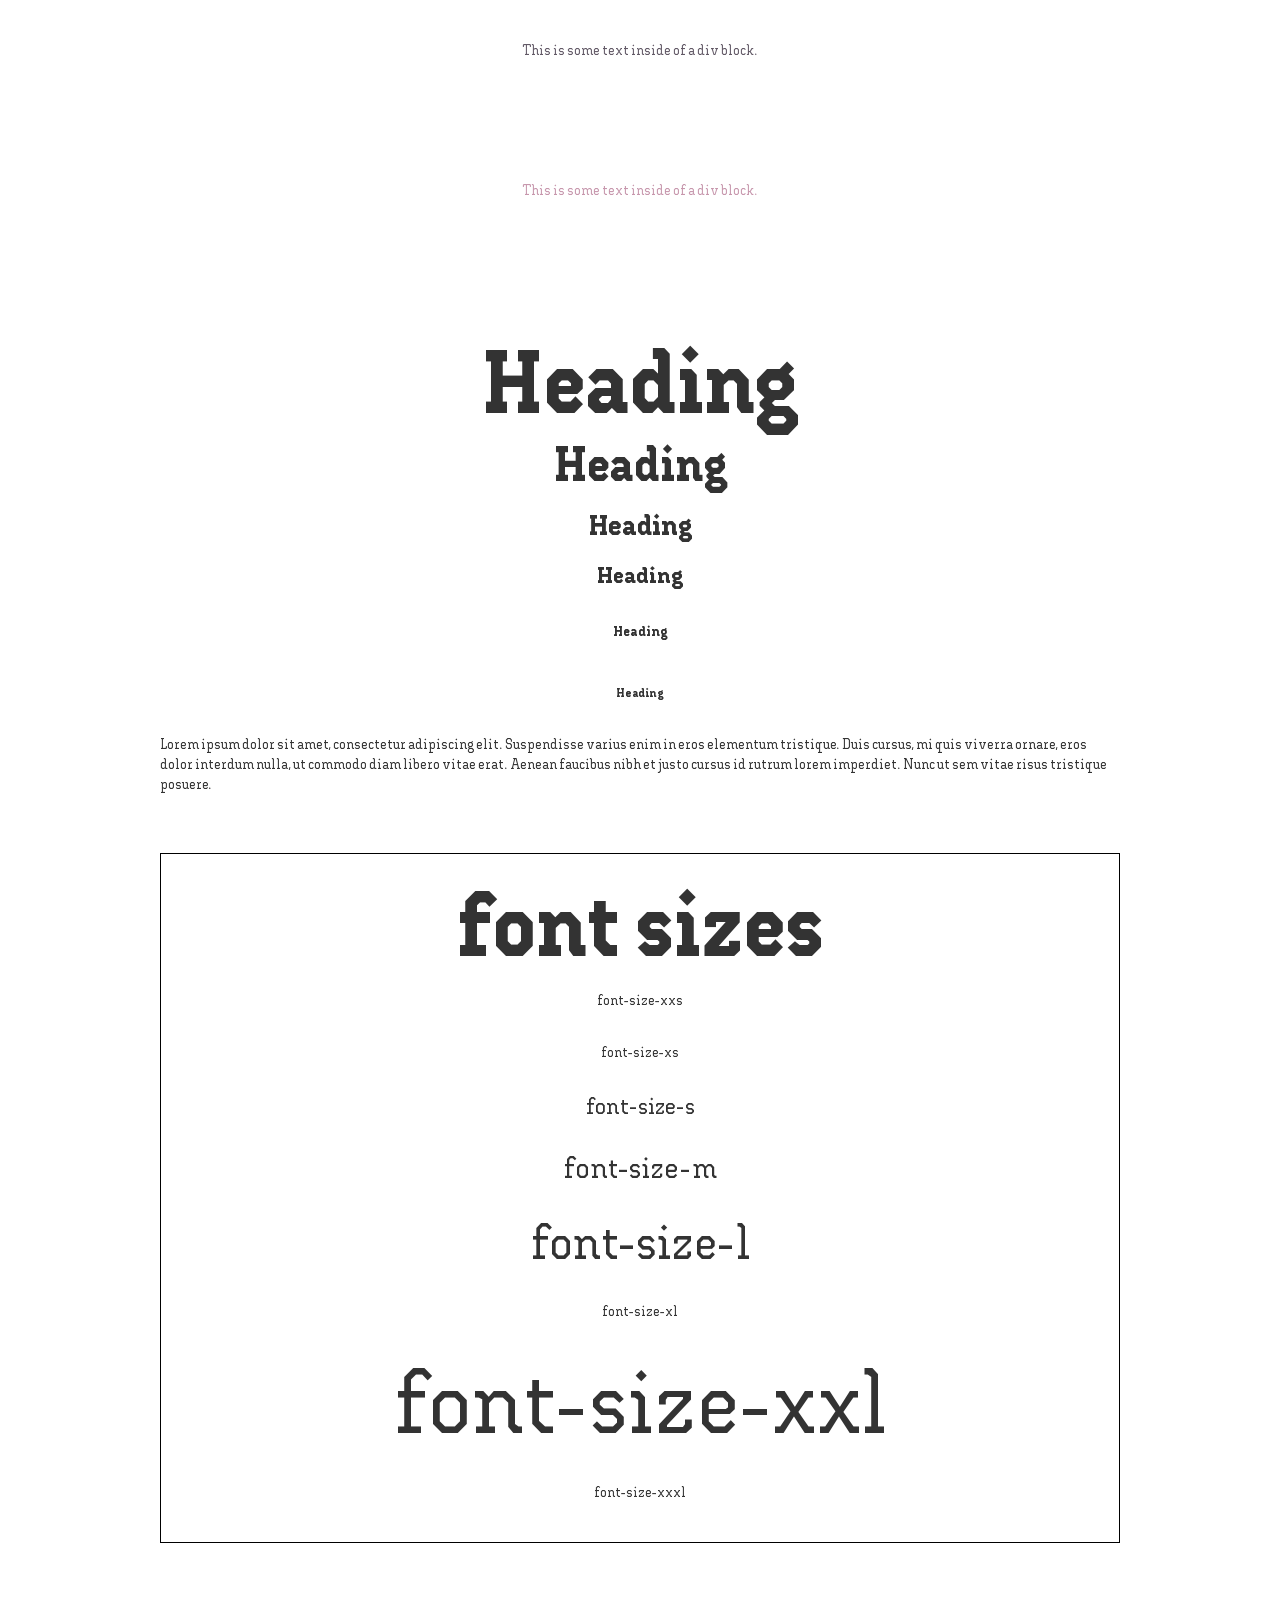
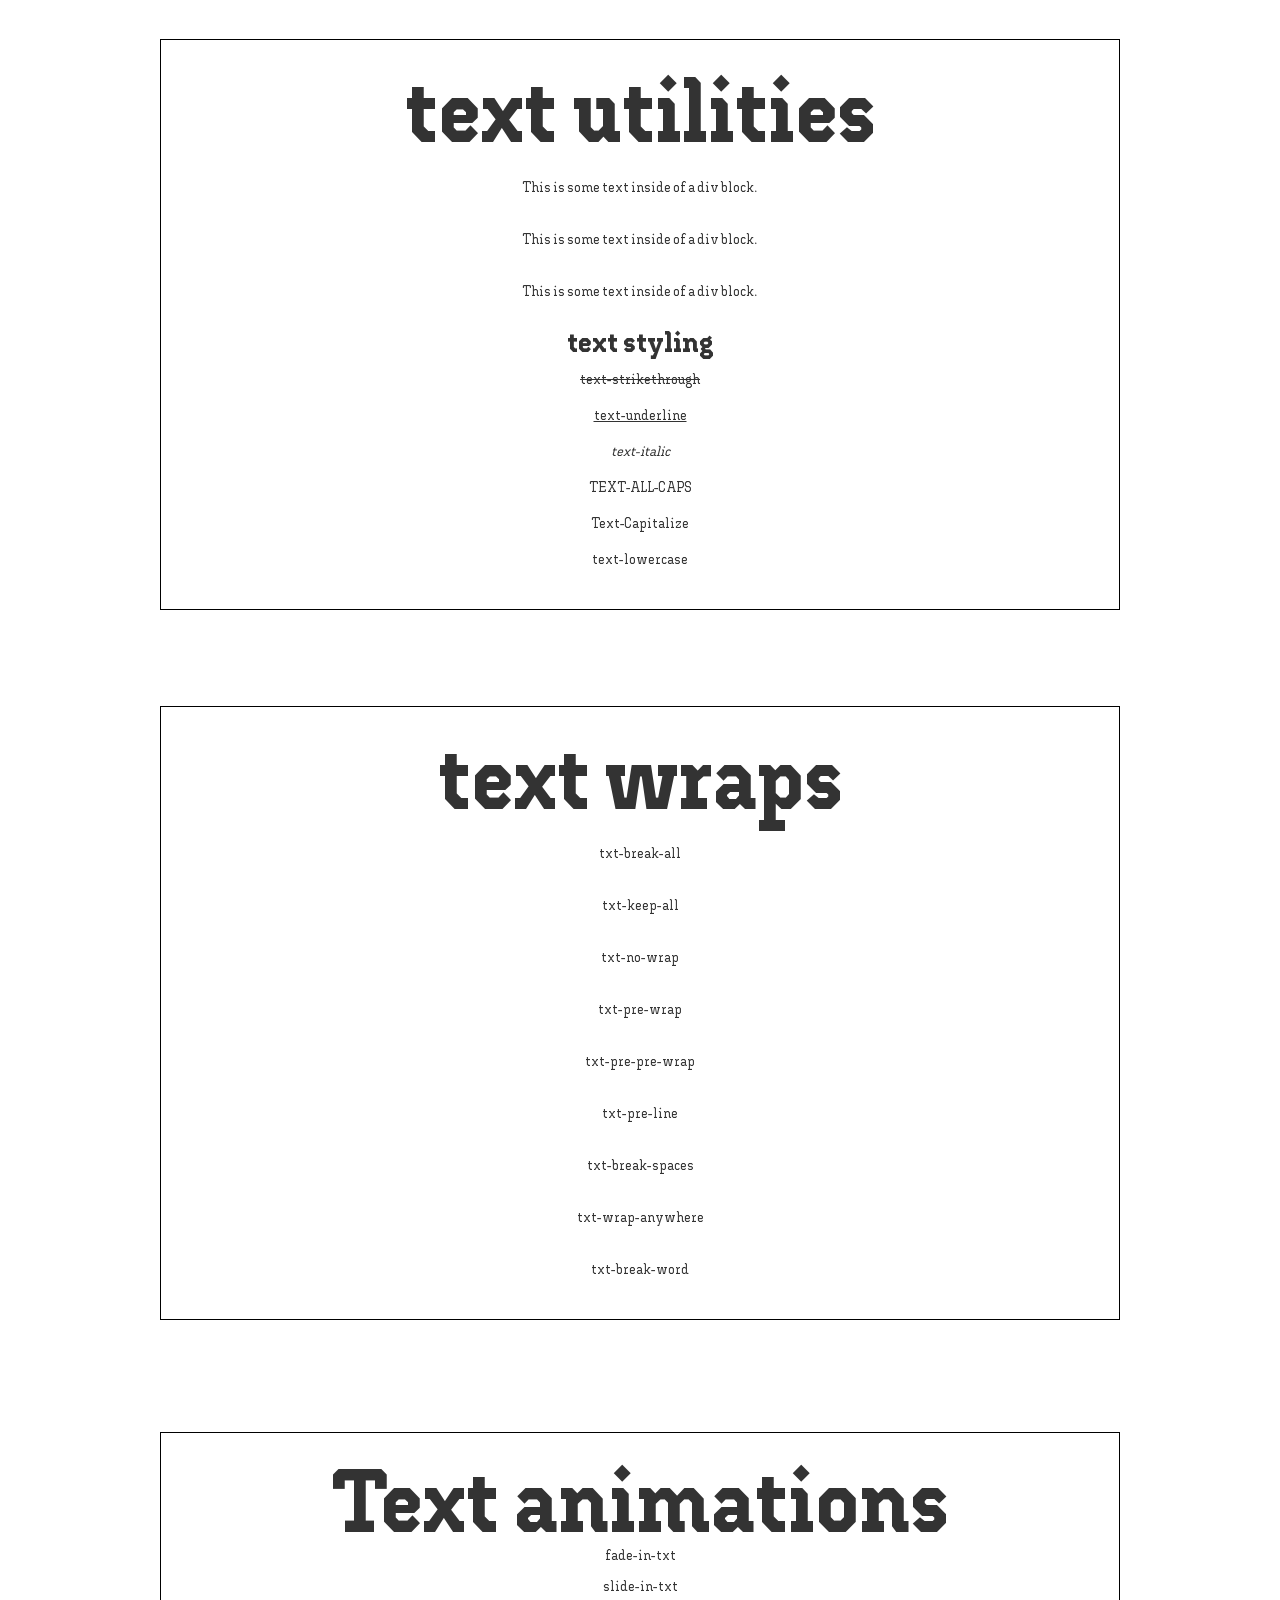
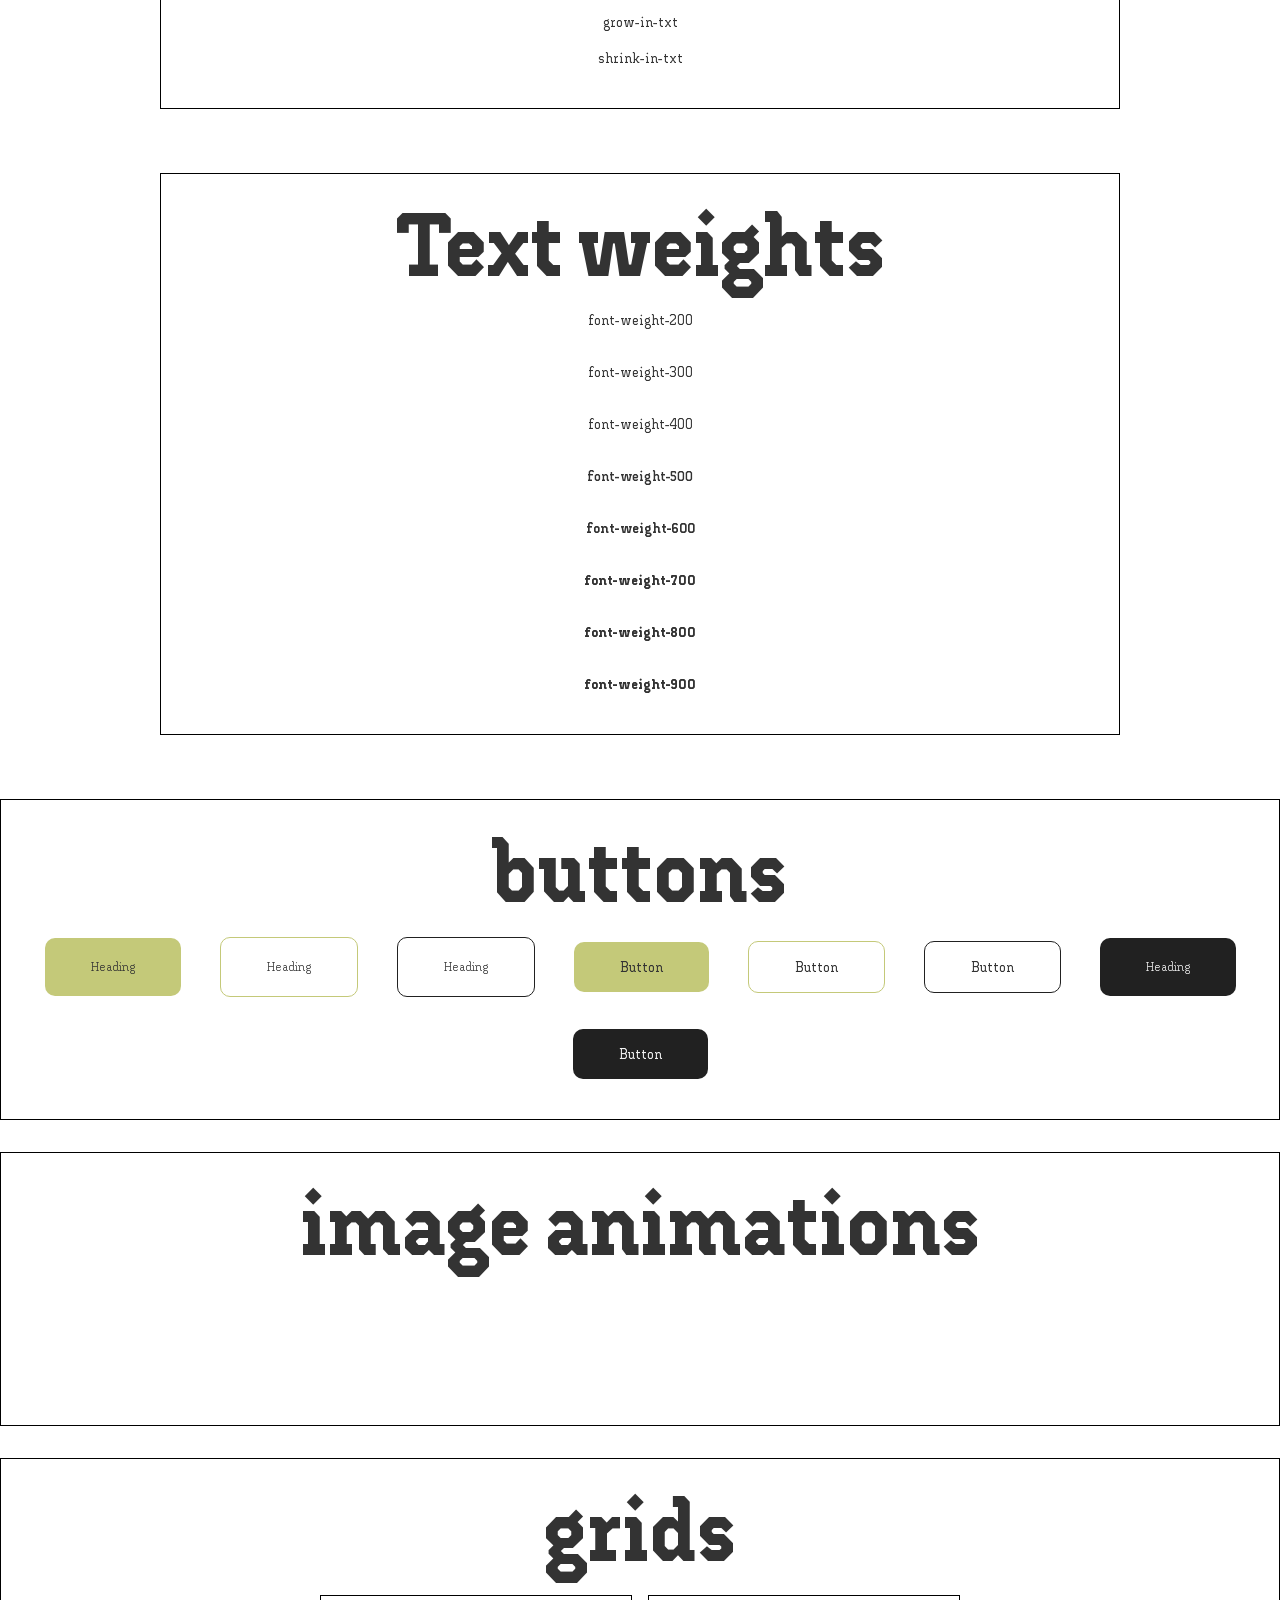
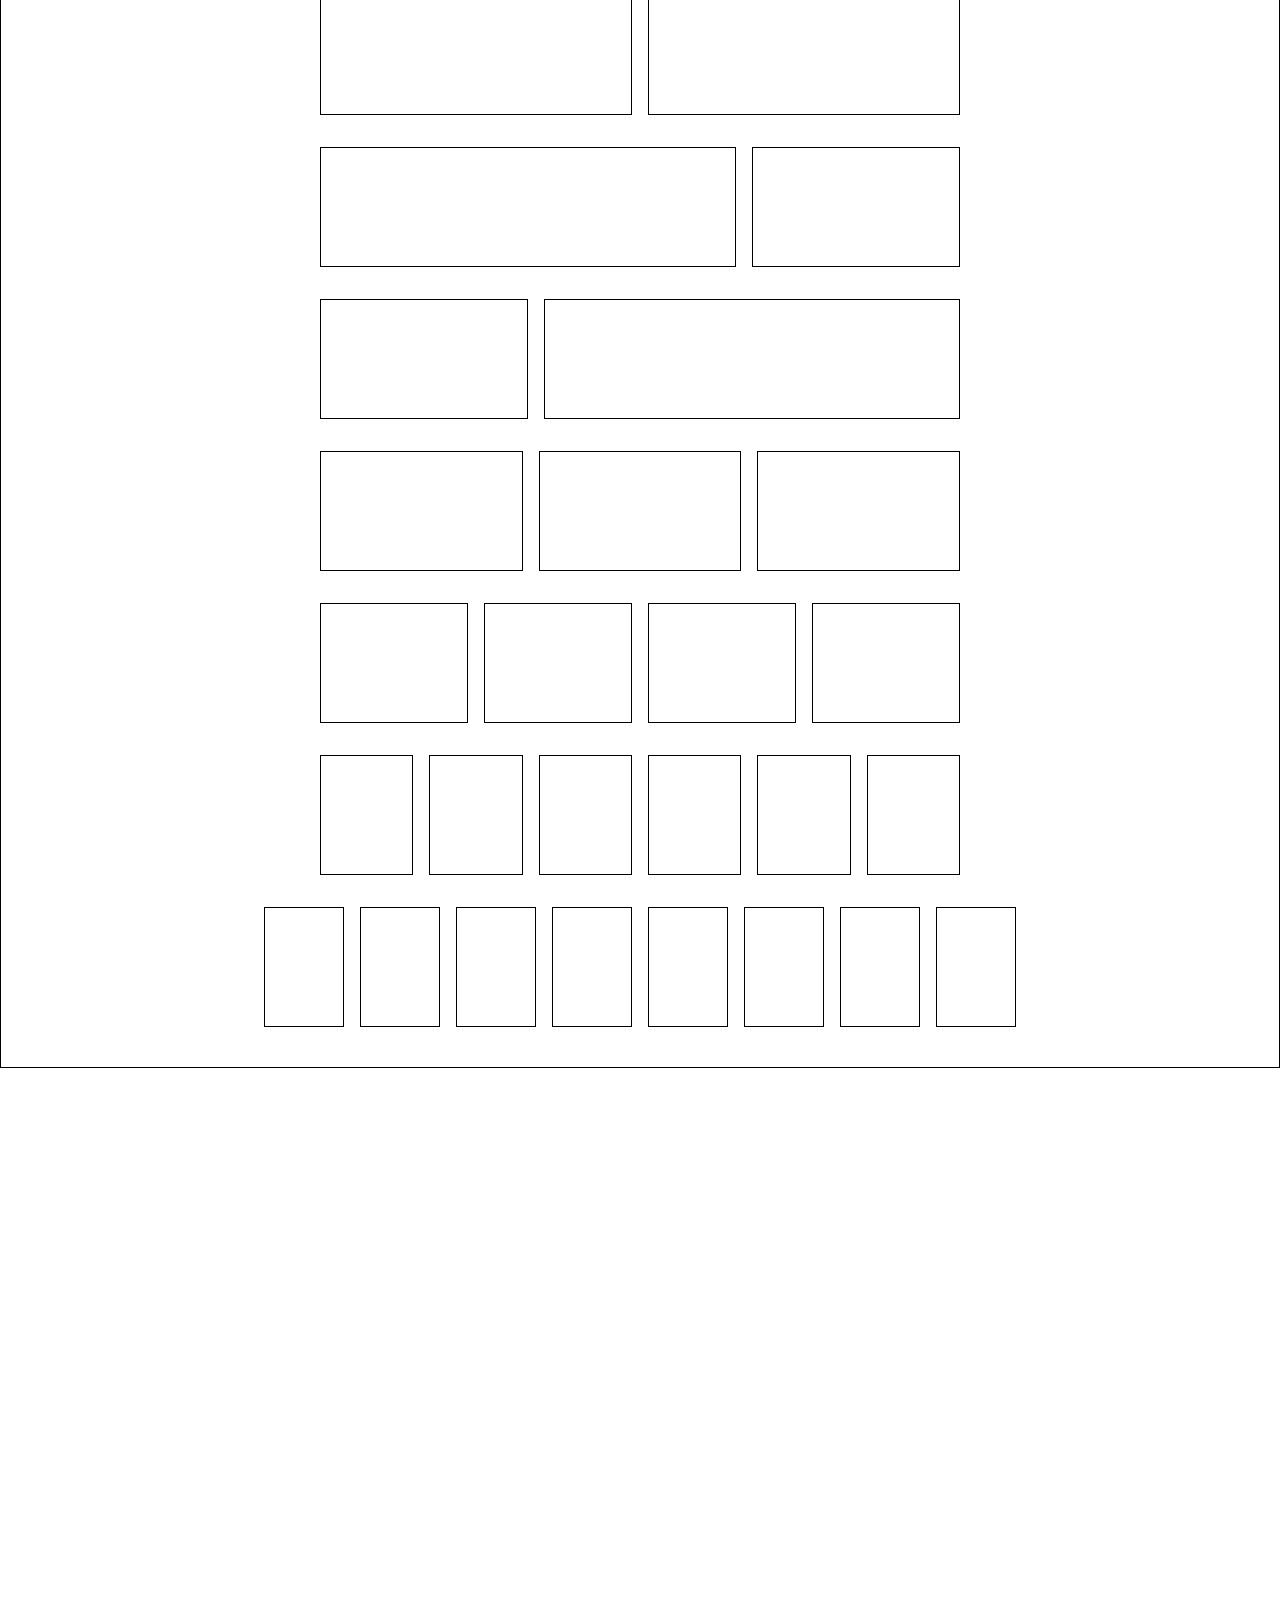
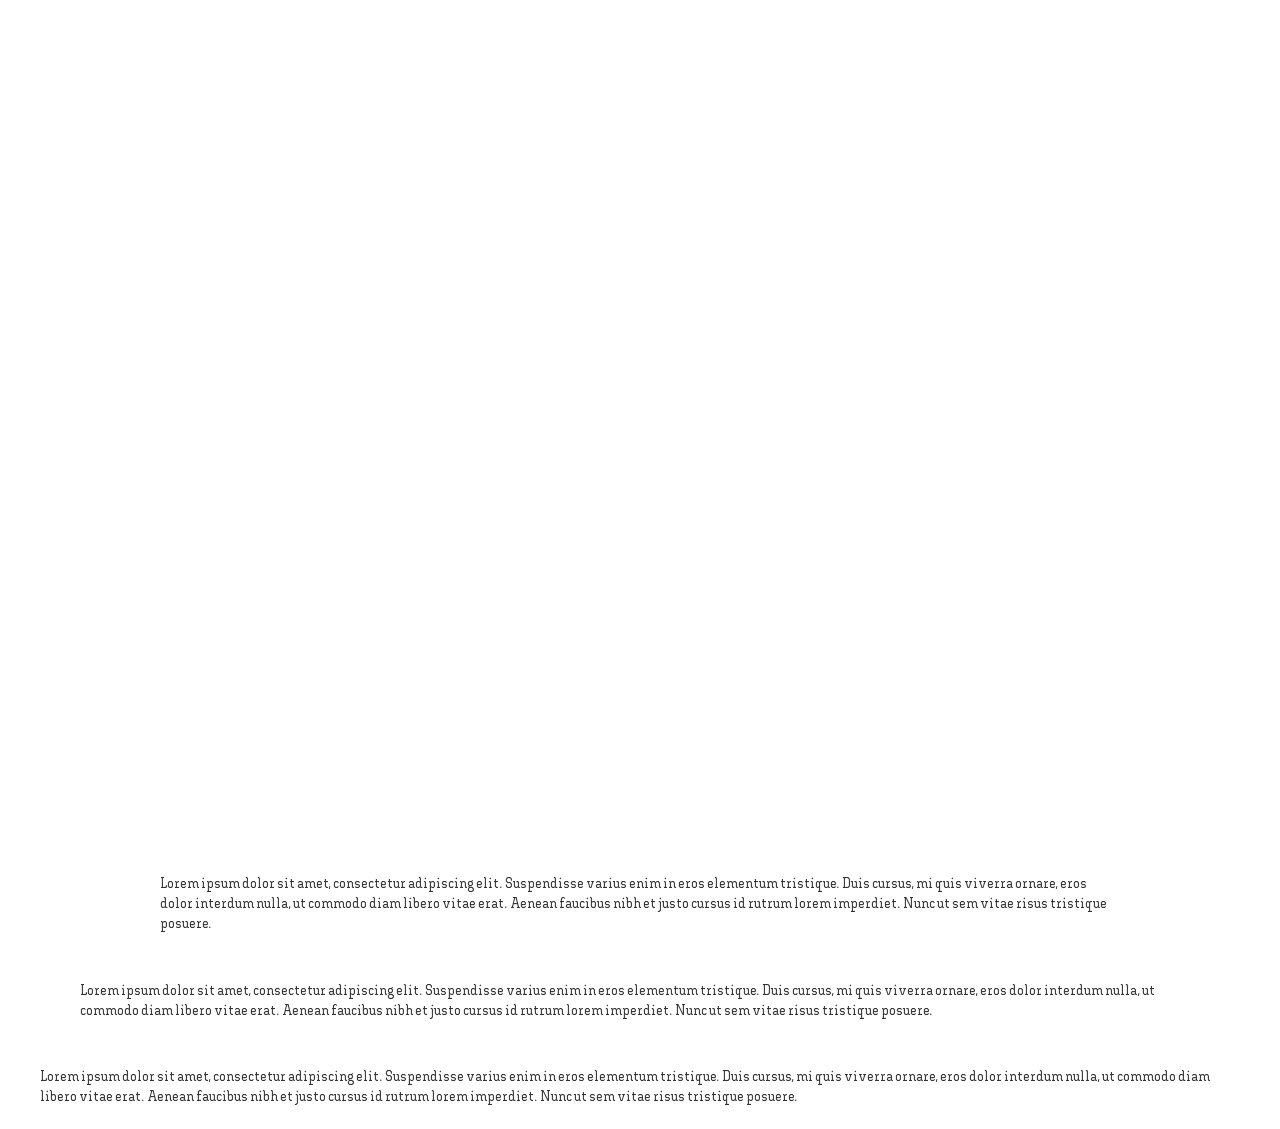
==== commit 5189ed63: "Add files via upload" ====
--- a/fgs-col-16-styleguide.html
+++ b/fgs-col-16-styleguide.html
@@ -1,10 +1,10 @@
-<!DOCTYPE html><!--  Last Published: Mon Apr 06 2026 12:55:14 GMT+0000 (Coordinated Universal Time)  -->
+<!DOCTYPE html><!--  Last Published: Thu Jul 16 2026 14:41:30 GMT+0000 (Coordinated Universal Time)  -->
 <html data-wf-page="69cfeb9eef0cc2e167445fb8" data-wf-site="69cfeb9eef0cc2e167445fbb">
 <head>
   <meta charset="utf-8">
   <title>fgs col 16 styleguide</title>
   <meta content="fgs col 16 styleguide" property="og:title">
-  <meta content="fgs col 16 styleguide" property="twitter:title">
+  <meta content="fgs col 16 styleguide" name="twitter:title">
   <meta content="width=device-width, initial-scale=1" name="viewport">
   <link href="css/normalize.css" rel="stylesheet" type="text/css">
   <link href="css/components.css" rel="stylesheet" type="text/css">
@@ -14,8 +14,8 @@
   <script src="https://ajax.googleapis.com/ajax/libs/webfont/1.6.26/webfont.js" type="text/javascript"></script>
   <script type="text/javascript">WebFont.load({  google: {    families: ["Outfit:300,400,500,600,700"]  }});</script>
   <script type="text/javascript">!function(o,c){var n=c.documentElement,t=" w-mod-";n.className+=t+"js",("ontouchstart"in o||o.DocumentTouch&&c instanceof DocumentTouch)&&(n.className+=t+"touch")}(window,document);</script>
-  <link href="images/favicon.png" rel="icon" media="(prefers-color-scheme: light)">
-  <link href="images/favicon-dark.png" rel="icon" media="(prefers-color-scheme: dark)">
+  <link href="images/favicon.png" rel="icon" type="image/png" sizes="32x32" media="(prefers-color-scheme: light)">
+  <link href="images/favicon-dark.png" rel="icon" type="image/png" sizes="32x32" media="(prefers-color-scheme: dark)">
   <link href="images/webclip.png" rel="apple-touch-icon">
 </head>
 <body>
--- a/css/components.css
+++ b/css/components.css
@@ -0,0 +1,1800 @@
+@font-face {
+  font-family: 'webflow-icons';
+  src: url("[data-uri]") format('truetype');
+  font-weight: normal;
+  font-style: normal;
+}
+[class^="w-icon-"],
+[class*=" w-icon-"] {
+  /* use !important to prevent issues with browser extensions that change fonts */
+  font-family: 'webflow-icons' !important;
+  speak: none;
+  font-style: normal;
+  font-weight: normal;
+  font-variant: normal;
+  text-transform: none;
+  line-height: 1;
+  /* Better Font Rendering =========== */
+  -webkit-font-smoothing: antialiased;
+  -moz-osx-font-smoothing: grayscale;
+}
+.w-icon-slider-right:before {
+  content: "\e600";
+}
+.w-icon-slider-left:before {
+  content: "\e601";
+}
+.w-icon-nav-menu:before {
+  content: "\e602";
+}
+.w-icon-arrow-down:before,
+.w-icon-dropdown-toggle:before {
+  content: "\e603";
+}
+.w-icon-file-upload-remove:before {
+  content: "\e900";
+}
+.w-icon-file-upload-icon:before {
+  content: "\e903";
+}
+* {
+  -webkit-box-sizing: border-box;
+  -moz-box-sizing: border-box;
+  box-sizing: border-box;
+}
+html {
+  height: 100%;
+}
+body {
+  margin: 0;
+  min-height: 100%;
+  background-color: #fff;
+  font-family: Arial, sans-serif;
+  font-size: 14px;
+  line-height: 20px;
+  color: #333;
+}
+img {
+  max-width: 100%;
+  vertical-align: middle;
+  display: inline-block;
+}
+html.w-mod-touch * {
+  background-attachment: scroll !important;
+}
+.w-block {
+  display: block;
+}
+.w-inline-block {
+  max-width: 100%;
+  display: inline-block;
+}
+.w-clearfix:before,
+.w-clearfix:after {
+  content: " ";
+  display: table;
+  grid-column-start: 1;
+  grid-row-start: 1;
+  grid-column-end: 2;
+  grid-row-end: 2;
+}
+.w-clearfix:after {
+  clear: both;
+}
+.w-hidden {
+  display: none;
+}
+.w-button {
+  display: inline-block;
+  padding: 9px 15px;
+  background-color: #3898EC;
+  color: white;
+  border: 0;
+  line-height: inherit;
+  text-decoration: none;
+  cursor: pointer;
+  border-radius: 0;
+}
+input.w-button {
+  -webkit-appearance: button;
+}
+html[data-w-dynpage] [data-w-cloak] {
+  color: transparent !important;
+}
+.w-code-block {
+  margin: unset;
+}
+pre.w-code-block code {
+  all: inherit;
+}
+pre.w-code-block code > span {
+  display: block !important;
+}
+.w-optimization {
+  display: contents;
+}
+.w-webflow-badge,
+.w-webflow-badge > img {
+  box-sizing: unset;
+  width: unset;
+  height: unset;
+  max-height: unset;
+  max-width: unset;
+  min-height: unset;
+  min-width: unset;
+  margin: unset;
+  padding: unset;
+  float: unset;
+  clear: unset;
+  border: unset;
+  border-radius: unset;
+  background: unset;
+  background-image: unset;
+  background-position: unset;
+  background-size: unset;
+  background-repeat: unset;
+  background-origin: unset;
+  background-clip: unset;
+  background-attachment: unset;
+  background-color: unset;
+  box-shadow: unset;
+  transform: unset;
+  transition: unset;
+  direction: unset;
+  font-family: unset;
+  font-weight: unset;
+  color: unset;
+  font-size: unset;
+  line-height: unset;
+  font-style: unset;
+  font-variant: unset;
+  text-align: unset;
+  letter-spacing: unset;
+  text-decoration: unset;
+  text-indent: unset;
+  text-transform: unset;
+  list-style-type: unset;
+  text-shadow: unset;
+  vertical-align: unset;
+  cursor: unset;
+  white-space: unset;
+  word-break: unset;
+  word-spacing: unset;
+  word-wrap: unset;
+}
+.w-webflow-badge {
+  position: fixed !important;
+  display: inline-block !important;
+  visibility: visible !important;
+  opacity: 1 !important;
+  z-index: 2147483647 !important;
+  top: auto !important;
+  right: 12px !important;
+  bottom: 12px !important;
+  left: auto !important;
+  color: #aaadb0 !important;
+  background-color: #fff !important;
+  border-radius: 3px !important;
+  padding: 6px !important;
+  font-size: 12px !important;
+  line-height: 14px !important;
+  text-decoration: none !important;
+  transform: none !important;
+  margin: 0 !important;
+  width: auto !important;
+  height: auto !important;
+  overflow: unset !important;
+  white-space: nowrap;
+  box-shadow: 0 0 0 1px rgba(0, 0, 0, 0.1), 0px 1px 3px rgba(0, 0, 0, 0.1);
+  cursor: pointer;
+}
+.w-webflow-badge > img {
+  position: unset;
+  display: inline-block !important;
+  visibility: unset !important;
+  opacity: 1 !important;
+  vertical-align: middle !important;
+}
+h1,
+h2,
+h3,
+h4,
+h5,
+h6 {
+  font-weight: bold;
+  margin-bottom: 10px;
+}
+h1 {
+  font-size: 38px;
+  line-height: 44px;
+  margin-top: 20px;
+}
+h2 {
+  font-size: 32px;
+  line-height: 36px;
+  margin-top: 20px;
+}
+h3 {
+  font-size: 24px;
+  line-height: 30px;
+  margin-top: 20px;
+}
+h4 {
+  font-size: 18px;
+  line-height: 24px;
+  margin-top: 10px;
+}
+h5 {
+  font-size: 14px;
+  line-height: 20px;
+  margin-top: 10px;
+}
+h6 {
+  font-size: 12px;
+  line-height: 18px;
+  margin-top: 10px;
+}
+p {
+  margin-top: 0;
+  margin-bottom: 10px;
+}
+blockquote {
+  margin: 0 0 10px 0;
+  padding: 10px 20px;
+  border-left: 5px solid #E2E2E2;
+  font-size: 18px;
+  line-height: 22px;
+}
+figure {
+  margin: 0;
+  margin-bottom: 10px;
+}
+figcaption {
+  margin-top: 5px;
+  text-align: center;
+}
+ul,
+ol {
+  margin-top: 0px;
+  margin-bottom: 10px;
+  padding-left: 40px;
+}
+.w-list-unstyled {
+  padding-left: 0;
+  list-style: none;
+}
+.w-embed:before,
+.w-embed:after {
+  content: " ";
+  display: table;
+  grid-column-start: 1;
+  grid-row-start: 1;
+  grid-column-end: 2;
+  grid-row-end: 2;
+}
+.w-embed:after {
+  clear: both;
+}
+.w-video {
+  width: 100%;
+  position: relative;
+  padding: 0;
+}
+.w-video iframe,
+.w-video object,
+.w-video embed {
+  position: absolute;
+  top: 0;
+  left: 0;
+  width: 100%;
+  height: 100%;
+  border: none;
+}
+fieldset {
+  padding: 0;
+  margin: 0;
+  border: 0;
+}
+button,
+[type='button'],
+[type='reset'] {
+  border: 0;
+  cursor: pointer;
+  -webkit-appearance: button;
+}
+.w-form {
+  margin: 0 0 15px;
+}
+.w-form-done {
+  display: none;
+  padding: 20px;
+  text-align: center;
+  background-color: #dddddd;
+}
+.w-form-fail {
+  display: none;
+  margin-top: 10px;
+  padding: 10px;
+  background-color: #ffdede;
+}
+label {
+  display: block;
+  margin-bottom: 5px;
+  font-weight: bold;
+}
+.w-input,
+.w-select {
+  display: block;
+  width: 100%;
+  height: 38px;
+  padding: 8px 12px;
+  margin-bottom: 10px;
+  font-size: 14px;
+  line-height: 1.42857143;
+  color: #333333;
+  vertical-align: middle;
+  background-color: #ffffff;
+  border: 1px solid #cccccc;
+}
+.w-input::placeholder,
+.w-select::placeholder {
+  color: #999;
+}
+.w-input:focus,
+.w-select:focus {
+  border-color: #3898EC;
+  outline: 0;
+}
+.w-input[disabled],
+.w-select[disabled],
+.w-input[readonly],
+.w-select[readonly],
+fieldset[disabled] .w-input,
+fieldset[disabled] .w-select {
+  cursor: not-allowed;
+}
+.w-input[disabled]:not(.w-input-disabled),
+.w-select[disabled]:not(.w-input-disabled),
+.w-input[readonly],
+.w-select[readonly],
+fieldset[disabled]:not(.w-input-disabled) .w-input,
+fieldset[disabled]:not(.w-input-disabled) .w-select {
+  background-color: #eeeeee;
+}
+textarea.w-input,
+textarea.w-select {
+  height: auto;
+}
+.w-select {
+  background-color: #f3f3f3;
+}
+.w-select[multiple] {
+  height: auto;
+}
+.w-form-label {
+  display: inline-block;
+  cursor: pointer;
+  font-weight: normal;
+  margin-bottom: 0px;
+}
+.w-radio {
+  display: block;
+  margin-bottom: 5px;
+  padding-left: 20px;
+}
+.w-radio:before,
+.w-radio:after {
+  content: " ";
+  display: table;
+  grid-column-start: 1;
+  grid-row-start: 1;
+  grid-column-end: 2;
+  grid-row-end: 2;
+}
+.w-radio:after {
+  clear: both;
+}
+.w-radio-input {
+  margin: 4px 0 0;
+  line-height: normal;
+  float: left;
+  margin-left: -20px;
+}
+.w-radio-input {
+  margin-top: 3px;
+}
+.w-file-upload {
+  display: block;
+  margin-bottom: 10px;
+}
+.w-file-upload-input {
+  width: 0.1px;
+  height: 0.1px;
+  opacity: 0;
+  overflow: hidden;
+  position: absolute;
+  z-index: -100;
+}
+.w-file-upload-default,
+.w-file-upload-uploading,
+.w-file-upload-success {
+  display: inline-block;
+  color: #333333;
+}
+.w-file-upload-error {
+  display: block;
+  margin-top: 10px;
+}
+.w-file-upload-default.w-hidden,
+.w-file-upload-uploading.w-hidden,
+.w-file-upload-error.w-hidden,
+.w-file-upload-success.w-hidden {
+  display: none;
+}
+.w-file-upload-uploading-btn {
+  display: flex;
+  font-size: 14px;
+  font-weight: normal;
+  cursor: pointer;
+  margin: 0;
+  padding: 8px 12px;
+  border: 1px solid #cccccc;
+  background-color: #fafafa;
+}
+.w-file-upload-file {
+  display: flex;
+  flex-grow: 1;
+  justify-content: space-between;
+  margin: 0;
+  padding: 8px 9px 8px 11px;
+  border: 1px solid #cccccc;
+  background-color: #fafafa;
+}
+.w-file-upload-file-name {
+  font-size: 14px;
+  font-weight: normal;
+  display: block;
+}
+.w-file-remove-link {
+  margin-top: 3px;
+  margin-left: 10px;
+  width: auto;
+  height: auto;
+  padding: 3px;
+  display: block;
+  cursor: pointer;
+}
+.w-icon-file-upload-remove {
+  margin: auto;
+  font-size: 10px;
+}
+.w-file-upload-error-msg {
+  display: inline-block;
+  color: #ea384c;
+  padding: 2px 0;
+}
+.w-file-upload-info {
+  display: inline-block;
+  line-height: 38px;
+  padding: 0 12px;
+}
+.w-file-upload-label {
+  display: inline-block;
+  font-size: 14px;
+  font-weight: normal;
+  cursor: pointer;
+  margin: 0;
+  padding: 8px 12px;
+  border: 1px solid #cccccc;
+  background-color: #fafafa;
+}
+.w-icon-file-upload-icon,
+.w-icon-file-upload-uploading {
+  display: inline-block;
+  margin-right: 8px;
+  width: 20px;
+}
+.w-icon-file-upload-uploading {
+  height: 20px;
+}
+.w-container {
+  margin-left: auto;
+  margin-right: auto;
+  max-width: 940px;
+}
+.w-container:before,
+.w-container:after {
+  content: " ";
+  display: table;
+  grid-column-start: 1;
+  grid-row-start: 1;
+  grid-column-end: 2;
+  grid-row-end: 2;
+}
+.w-container:after {
+  clear: both;
+}
+.w-container .w-row {
+  margin-left: -10px;
+  margin-right: -10px;
+}
+.w-row:before,
+.w-row:after {
+  content: " ";
+  display: table;
+  grid-column-start: 1;
+  grid-row-start: 1;
+  grid-column-end: 2;
+  grid-row-end: 2;
+}
+.w-row:after {
+  clear: both;
+}
+.w-row .w-row {
+  margin-left: 0;
+  margin-right: 0;
+}
+.w-col {
+  position: relative;
+  float: left;
+  width: 100%;
+  min-height: 1px;
+  padding-left: 10px;
+  padding-right: 10px;
+}
+.w-col .w-col {
+  padding-left: 0;
+  padding-right: 0;
+}
+.w-col-1 {
+  width: 8.33333333%;
+}
+.w-col-2 {
+  width: 16.66666667%;
+}
+.w-col-3 {
+  width: 25%;
+}
+.w-col-4 {
+  width: 33.33333333%;
+}
+.w-col-5 {
+  width: 41.66666667%;
+}
+.w-col-6 {
+  width: 50%;
+}
+.w-col-7 {
+  width: 58.33333333%;
+}
+.w-col-8 {
+  width: 66.66666667%;
+}
+.w-col-9 {
+  width: 75%;
+}
+.w-col-10 {
+  width: 83.33333333%;
+}
+.w-col-11 {
+  width: 91.66666667%;
+}
+.w-col-12 {
+  width: 100%;
+}
+.w-hidden-main {
+  display: none !important;
+}
+@media screen and (max-width: 991px) {
+  .w-container {
+    max-width: 728px;
+  }
+  .w-hidden-main {
+    display: inherit !important;
+  }
+  .w-hidden-medium {
+    display: none !important;
+  }
+  .w-col-medium-1 {
+    width: 8.33333333%;
+  }
+  .w-col-medium-2 {
+    width: 16.66666667%;
+  }
+  .w-col-medium-3 {
+    width: 25%;
+  }
+  .w-col-medium-4 {
+    width: 33.33333333%;
+  }
+  .w-col-medium-5 {
+    width: 41.66666667%;
+  }
+  .w-col-medium-6 {
+    width: 50%;
+  }
+  .w-col-medium-7 {
+    width: 58.33333333%;
+  }
+  .w-col-medium-8 {
+    width: 66.66666667%;
+  }
+  .w-col-medium-9 {
+    width: 75%;
+  }
+  .w-col-medium-10 {
+    width: 83.33333333%;
+  }
+  .w-col-medium-11 {
+    width: 91.66666667%;
+  }
+  .w-col-medium-12 {
+    width: 100%;
+  }
+  .w-col-stack {
+    width: 100%;
+    left: auto;
+    right: auto;
+  }
+}
+@media screen and (max-width: 767px) {
+  .w-hidden-main {
+    display: inherit !important;
+  }
+  .w-hidden-medium {
+    display: inherit !important;
+  }
+  .w-hidden-small {
+    display: none !important;
+  }
+  .w-row,
+  .w-container .w-row {
+    margin-left: 0;
+    margin-right: 0;
+  }
+  .w-col {
+    width: 100%;
+    left: auto;
+    right: auto;
+  }
+  .w-col-small-1 {
+    width: 8.33333333%;
+  }
+  .w-col-small-2 {
+    width: 16.66666667%;
+  }
+  .w-col-small-3 {
+    width: 25%;
+  }
+  .w-col-small-4 {
+    width: 33.33333333%;
+  }
+  .w-col-small-5 {
+    width: 41.66666667%;
+  }
+  .w-col-small-6 {
+    width: 50%;
+  }
+  .w-col-small-7 {
+    width: 58.33333333%;
+  }
+  .w-col-small-8 {
+    width: 66.66666667%;
+  }
+  .w-col-small-9 {
+    width: 75%;
+  }
+  .w-col-small-10 {
+    width: 83.33333333%;
+  }
+  .w-col-small-11 {
+    width: 91.66666667%;
+  }
+  .w-col-small-12 {
+    width: 100%;
+  }
+}
+@media screen and (max-width: 479px) {
+  .w-container {
+    max-width: none;
+  }
+  .w-hidden-main {
+    display: inherit !important;
+  }
+  .w-hidden-medium {
+    display: inherit !important;
+  }
+  .w-hidden-small {
+    display: inherit !important;
+  }
+  .w-hidden-tiny {
+    display: none !important;
+  }
+  .w-col {
+    width: 100%;
+  }
+  .w-col-tiny-1 {
+    width: 8.33333333%;
+  }
+  .w-col-tiny-2 {
+    width: 16.66666667%;
+  }
+  .w-col-tiny-3 {
+    width: 25%;
+  }
+  .w-col-tiny-4 {
+    width: 33.33333333%;
+  }
+  .w-col-tiny-5 {
+    width: 41.66666667%;
+  }
+  .w-col-tiny-6 {
+    width: 50%;
+  }
+  .w-col-tiny-7 {
+    width: 58.33333333%;
+  }
+  .w-col-tiny-8 {
+    width: 66.66666667%;
+  }
+  .w-col-tiny-9 {
+    width: 75%;
+  }
+  .w-col-tiny-10 {
+    width: 83.33333333%;
+  }
+  .w-col-tiny-11 {
+    width: 91.66666667%;
+  }
+  .w-col-tiny-12 {
+    width: 100%;
+  }
+}
+.w-widget {
+  position: relative;
+}
+.w-widget-map {
+  width: 100%;
+  height: 400px;
+}
+.w-widget-map label {
+  width: auto;
+  display: inline;
+}
+.w-widget-map img {
+  max-width: inherit;
+}
+.w-widget-map .gm-style-iw {
+  text-align: center;
+}
+.w-widget-map .gm-style-iw > button {
+  display: none !important;
+}
+.w-widget-twitter {
+  overflow: hidden;
+}
+.w-widget-twitter-count-shim {
+  display: inline-block;
+  vertical-align: top;
+  position: relative;
+  width: 28px;
+  height: 20px;
+  text-align: center;
+  background: white;
+  border: #758696 solid 1px;
+  border-radius: 3px;
+}
+.w-widget-twitter-count-shim * {
+  pointer-events: none;
+  user-select: none;
+}
+.w-widget-twitter-count-shim .w-widget-twitter-count-inner {
+  position: relative;
+  font-size: 15px;
+  line-height: 12px;
+  text-align: center;
+  color: #999;
+  font-family: serif;
+}
+.w-widget-twitter-count-shim .w-widget-twitter-count-clear {
+  position: relative;
+  display: block;
+}
+.w-widget-twitter-count-shim.w--large {
+  width: 36px;
+  height: 28px;
+}
+.w-widget-twitter-count-shim.w--large .w-widget-twitter-count-inner {
+  font-size: 18px;
+  line-height: 18px;
+}
+.w-widget-twitter-count-shim:not(.w--vertical) {
+  margin-left: 5px;
+  margin-right: 8px;
+}
+.w-widget-twitter-count-shim:not(.w--vertical).w--large {
+  margin-left: 6px;
+}
+.w-widget-twitter-count-shim:not(.w--vertical):before,
+.w-widget-twitter-count-shim:not(.w--vertical):after {
+  top: 50%;
+  left: 0;
+  border: solid transparent;
+  content: ' ';
+  height: 0;
+  width: 0;
+  position: absolute;
+  pointer-events: none;
+}
+.w-widget-twitter-count-shim:not(.w--vertical):before {
+  border-color: rgba(117, 134, 150, 0);
+  border-right-color: #5d6c7b;
+  border-width: 4px;
+  margin-left: -9px;
+  margin-top: -4px;
+}
+.w-widget-twitter-count-shim:not(.w--vertical).w--large:before {
+  border-width: 5px;
+  margin-left: -10px;
+  margin-top: -5px;
+}
+.w-widget-twitter-count-shim:not(.w--vertical):after {
+  border-color: rgba(255, 255, 255, 0);
+  border-right-color: white;
+  border-width: 4px;
+  margin-left: -8px;
+  margin-top: -4px;
+}
+.w-widget-twitter-count-shim:not(.w--vertical).w--large:after {
+  border-width: 5px;
+  margin-left: -9px;
+  margin-top: -5px;
+}
+.w-widget-twitter-count-shim.w--vertical {
+  width: 61px;
+  height: 33px;
+  margin-bottom: 8px;
+}
+.w-widget-twitter-count-shim.w--vertical:before,
+.w-widget-twitter-count-shim.w--vertical:after {
+  top: 100%;
+  left: 50%;
+  border: solid transparent;
+  content: ' ';
+  height: 0;
+  width: 0;
+  position: absolute;
+  pointer-events: none;
+}
+.w-widget-twitter-count-shim.w--vertical:before {
+  border-color: rgba(117, 134, 150, 0);
+  border-top-color: #5d6c7b;
+  border-width: 5px;
+  margin-left: -5px;
+}
+.w-widget-twitter-count-shim.w--vertical:after {
+  border-color: rgba(255, 255, 255, 0);
+  border-top-color: white;
+  border-width: 4px;
+  margin-left: -4px;
+}
+.w-widget-twitter-count-shim.w--vertical .w-widget-twitter-count-inner {
+  font-size: 18px;
+  line-height: 22px;
+}
+.w-widget-twitter-count-shim.w--vertical.w--large {
+  width: 76px;
+}
+.w-background-video {
+  position: relative;
+  overflow: hidden;
+  height: 500px;
+  color: white;
+}
+.w-background-video > video {
+  background-size: cover;
+  background-position: 50% 50%;
+  position: absolute;
+  margin: auto;
+  width: 100%;
+  height: 100%;
+  right: -100%;
+  bottom: -100%;
+  top: -100%;
+  left: -100%;
+  object-fit: cover;
+  z-index: -100;
+}
+.w-background-video > video::-webkit-media-controls-start-playback-button {
+  display: none !important;
+  -webkit-appearance: none;
+}
+.w-background-video--control {
+  position: absolute;
+  bottom: 1em;
+  right: 1em;
+  background-color: transparent;
+  padding: 0;
+}
+.w-background-video--control > [hidden] {
+  display: none !important;
+}
+.w-slider {
+  position: relative;
+  height: 300px;
+  text-align: center;
+  background: #dddddd;
+  clear: both;
+  -webkit-tap-highlight-color: rgba(0, 0, 0, 0);
+  tap-highlight-color: rgba(0, 0, 0, 0);
+}
+.w-slider-mask {
+  position: relative;
+  display: block;
+  overflow: hidden;
+  z-index: 1;
+  left: 0;
+  right: 0;
+  height: 100%;
+  white-space: nowrap;
+}
+.w-slide {
+  position: relative;
+  display: inline-block;
+  vertical-align: top;
+  width: 100%;
+  height: 100%;
+  white-space: normal;
+  text-align: left;
+}
+.w-slider-nav {
+  position: absolute;
+  z-index: 2;
+  top: auto;
+  right: 0;
+  bottom: 0;
+  left: 0;
+  margin: auto;
+  padding-top: 10px;
+  height: 40px;
+  text-align: center;
+  -webkit-tap-highlight-color: rgba(0, 0, 0, 0);
+  tap-highlight-color: rgba(0, 0, 0, 0);
+}
+.w-slider-nav.w-round > div {
+  border-radius: 100%;
+}
+.w-slider-nav.w-num > div {
+  width: auto;
+  height: auto;
+  padding: 0.2em 0.5em;
+  font-size: inherit;
+  line-height: inherit;
+}
+.w-slider-nav.w-shadow > div {
+  box-shadow: 0 0 3px rgba(51, 51, 51, 0.4);
+}
+.w-slider-nav-invert {
+  color: #fff;
+}
+.w-slider-nav-invert > div {
+  background-color: rgba(34, 34, 34, 0.4);
+}
+.w-slider-nav-invert > div.w-active {
+  background-color: #222;
+}
+.w-slider-dot {
+  position: relative;
+  display: inline-block;
+  width: 1em;
+  height: 1em;
+  background-color: rgba(255, 255, 255, 0.4);
+  cursor: pointer;
+  margin: 0 3px 0.5em;
+  transition: background-color 100ms, color 100ms;
+}
+.w-slider-dot.w-active {
+  background-color: #fff;
+}
+.w-slider-dot:focus {
+  outline: none;
+  box-shadow: 0px 0px 0px 2px #fff;
+}
+.w-slider-dot:focus.w-active {
+  box-shadow: none;
+}
+.w-slider-arrow-left,
+.w-slider-arrow-right {
+  position: absolute;
+  width: 80px;
+  top: 0;
+  right: 0;
+  bottom: 0;
+  left: 0;
+  margin: auto;
+  cursor: pointer;
+  overflow: hidden;
+  color: white;
+  font-size: 40px;
+  -webkit-tap-highlight-color: rgba(0, 0, 0, 0);
+  tap-highlight-color: rgba(0, 0, 0, 0);
+  user-select: none;
+}
+.w-slider-arrow-left [class^='w-icon-'],
+.w-slider-arrow-right [class^='w-icon-'],
+.w-slider-arrow-left [class*=' w-icon-'],
+.w-slider-arrow-right [class*=' w-icon-'] {
+  position: absolute;
+}
+.w-slider-arrow-left:focus,
+.w-slider-arrow-right:focus {
+  outline: 0;
+}
+.w-slider-arrow-left {
+  z-index: 3;
+  right: auto;
+}
+.w-slider-arrow-right {
+  z-index: 4;
+  left: auto;
+}
+.w-icon-slider-left,
+.w-icon-slider-right {
+  top: 0;
+  right: 0;
+  bottom: 0;
+  left: 0;
+  margin: auto;
+  width: 1em;
+  height: 1em;
+}
+.w-slider-aria-label {
+  border: 0;
+  clip: rect(0 0 0 0);
+  height: 1px;
+  margin: -1px;
+  overflow: hidden;
+  padding: 0;
+  position: absolute;
+  width: 1px;
+}
+.w-slider-force-show {
+  display: block !important;
+}
+.w-dropdown {
+  display: inline-block;
+  position: relative;
+  text-align: left;
+  margin-left: auto;
+  margin-right: auto;
+  z-index: 900;
+}
+.w-dropdown-btn,
+.w-dropdown-toggle,
+.w-dropdown-link {
+  position: relative;
+  vertical-align: top;
+  text-decoration: none;
+  color: #222222;
+  padding: 20px;
+  text-align: left;
+  margin-left: auto;
+  margin-right: auto;
+  white-space: nowrap;
+}
+.w-dropdown-toggle {
+  user-select: none;
+  display: inline-block;
+  cursor: pointer;
+  padding-right: 40px;
+}
+.w-dropdown-toggle:focus {
+  outline: 0;
+}
+.w-icon-dropdown-toggle {
+  position: absolute;
+  top: 0;
+  right: 0;
+  bottom: 0;
+  margin: auto;
+  margin-right: 20px;
+  width: 1em;
+  height: 1em;
+}
+.w-dropdown-list {
+  position: absolute;
+  background: #dddddd;
+  display: none;
+  min-width: 100%;
+}
+.w-dropdown-list.w--open {
+  display: block;
+}
+.w-dropdown-link {
+  padding: 10px 20px;
+  display: block;
+  color: #222222;
+}
+.w-dropdown-link.w--current {
+  color: #0082f3;
+}
+.w-dropdown-link:focus {
+  outline: 0;
+}
+/**
+ * ## Note
+ * Safari (on both iOS and OS X) does not handle viewport units (vh, vw) well.
+ * For example percentage units do not work on descendants of elements that
+ * have any dimensions expressed in viewport units. It also doesn’t handle them at
+ * all in `calc()`.
+ */
+/**
+ * Wrapper around all lightbox elements
+ *
+ * 1. Since the lightbox can receive focus, IE also gives it an outline.
+ * 2. Fixes flickering on Chrome when a transition is in progress
+ *    underneath the lightbox.
+ */
+.w-lightbox-backdrop {
+  cursor: auto;
+  font-style: normal;
+  letter-spacing: normal;
+  list-style: disc;
+  text-indent: 0;
+  text-shadow: none;
+  text-transform: none;
+  visibility: visible;
+  white-space: normal;
+  word-break: normal;
+  word-spacing: normal;
+  word-wrap: normal;
+  position: fixed;
+  top: 0;
+  right: 0;
+  bottom: 0;
+  left: 0;
+  color: #fff;
+  font-family: "Helvetica Neue", Helvetica, Ubuntu, "Segoe UI", Verdana, sans-serif;
+  font-size: 17px;
+  line-height: 1.2;
+  font-weight: 300;
+  text-align: center;
+  background: rgba(0, 0, 0, 0.9);
+  z-index: 2000;
+  outline: 0;
+  /* 1 */
+  opacity: 0;
+  -webkit-user-select: none;
+  -moz-user-select: none;
+  -webkit-tap-highlight-color: transparent;
+  -webkit-transform: translate(0, 0);
+  /* 2 */
+}
+/**
+ * Neat trick to bind the rubberband effect to our canvas instead of the whole
+ * document on iOS. It also prevents a bug that causes the document underneath to scroll.
+ */
+.w-lightbox-backdrop,
+.w-lightbox-container {
+  height: 100%;
+  overflow: auto;
+  -webkit-overflow-scrolling: touch;
+}
+.w-lightbox-content {
+  position: relative;
+  height: 100vh;
+  overflow: hidden;
+}
+.w-lightbox-view {
+  position: absolute;
+  width: 100vw;
+  height: 100vh;
+  opacity: 0;
+}
+.w-lightbox-view:before {
+  content: "";
+  height: 100vh;
+}
+/* .w-lightbox-content */
+.w-lightbox-group,
+.w-lightbox-group .w-lightbox-view,
+.w-lightbox-group .w-lightbox-view:before {
+  height: 86vh;
+}
+.w-lightbox-frame,
+.w-lightbox-view:before {
+  display: inline-block;
+  vertical-align: middle;
+}
+/*
+ * 1. Remove default margin set by user-agent on the <figure> element.
+ */
+.w-lightbox-figure {
+  position: relative;
+  margin: 0;
+  /* 1 */
+}
+.w-lightbox-group .w-lightbox-figure {
+  cursor: pointer;
+}
+/**
+ * IE adds image dimensions as width and height attributes on the IMG tag,
+ * but we need both width and height to be set to auto to enable scaling.
+ */
+.w-lightbox-img {
+  width: auto;
+  height: auto;
+  max-width: none;
+}
+/**
+ * 1. Reset if style is set by user on "All Images"
+ */
+.w-lightbox-image {
+  display: block;
+  float: none;
+  /* 1 */
+  max-width: 100vw;
+  max-height: 100vh;
+}
+.w-lightbox-group .w-lightbox-image {
+  max-height: 86vh;
+}
+.w-lightbox-caption {
+  position: absolute;
+  right: 0;
+  bottom: 0;
+  left: 0;
+  padding: 0.5em 1em;
+  background: rgba(0, 0, 0, 0.4);
+  text-align: left;
+  text-overflow: ellipsis;
+  white-space: nowrap;
+  overflow: hidden;
+}
+.w-lightbox-embed {
+  position: absolute;
+  top: 0;
+  right: 0;
+  bottom: 0;
+  left: 0;
+  width: 100%;
+  height: 100%;
+}
+.w-lightbox-control {
+  position: absolute;
+  top: 0;
+  width: 4em;
+  background-size: 24px;
+  background-repeat: no-repeat;
+  background-position: center;
+  cursor: pointer;
+  -webkit-transition: all 0.3s;
+  transition: all 0.3s;
+}
+.w-lightbox-left {
+  display: none;
+  bottom: 0;
+  left: 0;
+  /* <svg xmlns="http://www.w3.org/2000/svg" viewBox="-20 0 24 40" width="24" height="40"><g transform="rotate(45)"><path d="m0 0h5v23h23v5h-28z" opacity=".4"/><path d="m1 1h3v23h23v3h-26z" fill="#fff"/></g></svg> */
+  background-image: url("[data-uri]");
+}
+.w-lightbox-right {
+  display: none;
+  right: 0;
+  bottom: 0;
+  /* <svg xmlns="http://www.w3.org/2000/svg" viewBox="-4 0 24 40" width="24" height="40"><g transform="rotate(45)"><path d="m0-0h28v28h-5v-23h-23z" opacity=".4"/><path d="m1 1h26v26h-3v-23h-23z" fill="#fff"/></g></svg> */
+  background-image: url("[data-uri]");
+}
+/*
+ * Without specifying the with and height inside the SVG, all versions of IE render the icon too small.
+ * The bug does not seem to manifest itself if the elements are tall enough such as the above arrows.
+ * (http://stackoverflow.com/questions/16092114/background-size-differs-in-internet-explorer)
+ */
+.w-lightbox-close {
+  right: 0;
+  height: 2.6em;
+  /* <svg xmlns="http://www.w3.org/2000/svg" viewBox="-4 0 18 17" width="18" height="17"><g transform="rotate(45)"><path d="m0 0h7v-7h5v7h7v5h-7v7h-5v-7h-7z" opacity=".4"/><path d="m1 1h7v-7h3v7h7v3h-7v7h-3v-7h-7z" fill="#fff"/></g></svg> */
+  background-image: url("[data-uri]");
+  background-size: 18px;
+}
+/**
+ * 1. All IE versions add extra space at the bottom without this.
+ */
+.w-lightbox-strip {
+  position: absolute;
+  bottom: 0;
+  left: 0;
+  right: 0;
+  padding: 0 1vh;
+  line-height: 0;
+  /* 1 */
+  white-space: nowrap;
+  overflow-x: auto;
+  overflow-y: hidden;
+}
+/*
+ * 1. We use content-box to avoid having to do `width: calc(10vh + 2vw)`
+ *    which doesn’t work in Safari anyway.
+ * 2. Chrome renders images pixelated when switching to GPU. Making sure
+ *    the parent is also rendered on the GPU (by setting translate3d for
+ *    example) fixes this behavior.
+ */
+.w-lightbox-item {
+  display: inline-block;
+  width: 10vh;
+  padding: 2vh 1vh;
+  box-sizing: content-box;
+  /* 1 */
+  cursor: pointer;
+  -webkit-transform: translate3d(0, 0, 0);
+  /* 2 */
+}
+.w-lightbox-active {
+  opacity: 0.3;
+}
+.w-lightbox-thumbnail {
+  position: relative;
+  height: 10vh;
+  background: #222;
+  overflow: hidden;
+}
+.w-lightbox-thumbnail-image {
+  position: absolute;
+  top: 0;
+  left: 0;
+}
+.w-lightbox-thumbnail .w-lightbox-tall {
+  top: 50%;
+  width: 100%;
+  -webkit-transform: translate(0, -50%);
+  transform: translate(0, -50%);
+}
+.w-lightbox-thumbnail .w-lightbox-wide {
+  left: 50%;
+  height: 100%;
+  -webkit-transform: translate(-50%, 0);
+  transform: translate(-50%, 0);
+}
+/*
+ * Spinner
+ *
+ * Absolute pixel values are used to avoid rounding errors that would cause
+ * the white spinning element to be misaligned with the track.
+ */
+.w-lightbox-spinner {
+  position: absolute;
+  top: 50%;
+  left: 50%;
+  box-sizing: border-box;
+  width: 40px;
+  height: 40px;
+  margin-top: -20px;
+  margin-left: -20px;
+  border: 5px solid rgba(0, 0, 0, 0.4);
+  border-radius: 50%;
+  -webkit-animation: spin 0.8s infinite linear;
+  animation: spin 0.8s infinite linear;
+}
+.w-lightbox-spinner:after {
+  content: "";
+  position: absolute;
+  top: -4px;
+  right: -4px;
+  bottom: -4px;
+  left: -4px;
+  border: 3px solid transparent;
+  border-bottom-color: #fff;
+  border-radius: 50%;
+}
+/*
+ * Utility classes
+ */
+.w-lightbox-hide {
+  display: none;
+}
+.w-lightbox-noscroll {
+  overflow: hidden;
+}
+@media (min-width: 768px) {
+  .w-lightbox-content {
+    height: 96vh;
+    margin-top: 2vh;
+  }
+  .w-lightbox-view,
+  .w-lightbox-view:before {
+    height: 96vh;
+  }
+  /* .w-lightbox-content */
+  .w-lightbox-group,
+  .w-lightbox-group .w-lightbox-view,
+  .w-lightbox-group .w-lightbox-view:before {
+    height: 84vh;
+  }
+  .w-lightbox-image {
+    max-width: 96vw;
+    max-height: 96vh;
+  }
+  .w-lightbox-group .w-lightbox-image {
+    max-width: 82.3vw;
+    max-height: 84vh;
+  }
+  .w-lightbox-left,
+  .w-lightbox-right {
+    display: block;
+    opacity: 0.5;
+  }
+  .w-lightbox-close {
+    opacity: 0.8;
+  }
+  .w-lightbox-control:hover {
+    opacity: 1;
+  }
+}
+.w-lightbox-inactive,
+.w-lightbox-inactive:hover {
+  opacity: 0;
+}
+.w-richtext:before,
+.w-richtext:after {
+  content: " ";
+  display: table;
+  grid-column-start: 1;
+  grid-row-start: 1;
+  grid-column-end: 2;
+  grid-row-end: 2;
+}
+.w-richtext:after {
+  clear: both;
+}
+.w-richtext[contenteditable="true"]:before,
+.w-richtext[contenteditable="true"]:after {
+  white-space: initial;
+}
+.w-richtext ol,
+.w-richtext ul {
+  overflow: hidden;
+}
+.w-richtext .w-richtext-figure-selected.w-richtext-figure-type-video div:after,
+.w-richtext .w-richtext-figure-selected[data-rt-type="video"] div:after {
+  outline: 2px solid #2895f7;
+}
+.w-richtext .w-richtext-figure-selected.w-richtext-figure-type-image div,
+.w-richtext .w-richtext-figure-selected[data-rt-type="image"] div {
+  outline: 2px solid #2895f7;
+}
+.w-richtext figure.w-richtext-figure-type-video > div:after,
+.w-richtext figure[data-rt-type="video"] > div:after {
+  content: '';
+  position: absolute;
+  display: none;
+  left: 0;
+  top: 0;
+  right: 0;
+  bottom: 0;
+}
+.w-richtext figure {
+  position: relative;
+  max-width: 60%;
+}
+.w-richtext figure > div:before {
+  cursor: default!important;
+}
+.w-richtext figure img {
+  width: 100%;
+}
+.w-richtext figure figcaption.w-richtext-figcaption-placeholder {
+  opacity: 0.6;
+}
+.w-richtext figure div {
+  /* fix incorrectly sized selection border in the data manager */
+  font-size: 0px;
+  color: transparent;
+}
+.w-richtext figure.w-richtext-figure-type-image,
+.w-richtext figure[data-rt-type="image"] {
+  display: table;
+}
+.w-richtext figure.w-richtext-figure-type-image > div,
+.w-richtext figure[data-rt-type="image"] > div {
+  display: inline-block;
+}
+.w-richtext figure.w-richtext-figure-type-image > figcaption,
+.w-richtext figure[data-rt-type="image"] > figcaption {
+  display: table-caption;
+  caption-side: bottom;
+}
+.w-richtext figure.w-richtext-figure-type-video,
+.w-richtext figure[data-rt-type="video"] {
+  width: 60%;
+  height: 0;
+}
+.w-richtext figure.w-richtext-figure-type-video iframe,
+.w-richtext figure[data-rt-type="video"] iframe {
+  position: absolute;
+  top: 0;
+  left: 0;
+  width: 100%;
+  height: 100%;
+}
+.w-richtext figure.w-richtext-figure-type-video > div,
+.w-richtext figure[data-rt-type="video"] > div {
+  width: 100%;
+}
+.w-richtext figure.w-richtext-align-center {
+  margin-right: auto;
+  margin-left: auto;
+  clear: both;
+}
+.w-richtext figure.w-richtext-align-center.w-richtext-figure-type-image > div,
+.w-richtext figure.w-richtext-align-center[data-rt-type="image"] > div {
+  max-width: 100%;
+}
+.w-richtext figure.w-richtext-align-normal {
+  clear: both;
+}
+.w-richtext figure.w-richtext-align-fullwidth {
+  width: 100%;
+  max-width: 100%;
+  text-align: center;
+  clear: both;
+  display: block;
+  margin-right: auto;
+  margin-left: auto;
+}
+.w-richtext figure.w-richtext-align-fullwidth > div {
+  display: inline-block;
+  /* padding-bottom is used for aspect ratios in video figures
+      we want the div to inherit that so hover/selection borders in the designer-canvas
+      fit right*/
+  padding-bottom: inherit;
+}
+.w-richtext figure.w-richtext-align-fullwidth > figcaption {
+  display: block;
+}
+.w-richtext figure.w-richtext-align-floatleft {
+  float: left;
+  margin-right: 15px;
+  clear: none;
+}
+.w-richtext figure.w-richtext-align-floatright {
+  float: right;
+  margin-left: 15px;
+  clear: none;
+}
+.w-nav {
+  position: relative;
+  background: #dddddd;
+  z-index: 1000;
+}
+.w-nav:before,
+.w-nav:after {
+  content: " ";
+  display: table;
+  grid-column-start: 1;
+  grid-row-start: 1;
+  grid-column-end: 2;
+  grid-row-end: 2;
+}
+.w-nav:after {
+  clear: both;
+}
+.w-nav-brand {
+  position: relative;
+  float: left;
+  text-decoration: none;
+  color: #333333;
+}
+.w-nav-link {
+  position: relative;
+  display: inline-block;
+  vertical-align: top;
+  text-decoration: none;
+  color: #222222;
+  padding: 20px;
+  text-align: left;
+  margin-left: auto;
+  margin-right: auto;
+}
+.w-nav-link.w--current {
+  color: #0082f3;
+}
+.w-nav-menu {
+  position: relative;
+  float: right;
+}
+[data-nav-menu-open] {
+  display: block !important;
+  position: absolute;
+  top: 100%;
+  left: 0;
+  right: 0;
+  background: #C8C8C8;
+  text-align: center;
+  overflow: visible;
+  min-width: 200px;
+}
+.w--nav-link-open {
+  display: block;
+  position: relative;
+}
+.w-nav-overlay {
+  position: absolute;
+  overflow: hidden;
+  display: none;
+  top: 100%;
+  left: 0;
+  right: 0;
+  width: 100%;
+}
+.w-nav-overlay [data-nav-menu-open] {
+  top: 0;
+}
+.w-nav[data-animation='over-left'] .w-nav-overlay {
+  width: auto;
+}
+.w-nav[data-animation='over-left'] .w-nav-overlay,
+.w-nav[data-animation='over-left'] [data-nav-menu-open] {
+  right: auto;
+  z-index: 1;
+  top: 0;
+}
+.w-nav[data-animation='over-right'] .w-nav-overlay {
+  width: auto;
+}
+.w-nav[data-animation='over-right'] .w-nav-overlay,
+.w-nav[data-animation='over-right'] [data-nav-menu-open] {
+  left: auto;
+  z-index: 1;
+  top: 0;
+}
+.w-nav-button {
+  position: relative;
+  float: right;
+  padding: 18px;
+  font-size: 24px;
+  display: none;
+  cursor: pointer;
+  -webkit-tap-highlight-color: rgba(0, 0, 0, 0);
+  tap-highlight-color: rgba(0, 0, 0, 0);
+  user-select: none;
+}
+.w-nav-button:focus {
+  outline: 0;
+}
+.w-nav-button.w--open {
+  background-color: #C8C8C8;
+  color: white;
+}
+.w-nav[data-collapse='all'] .w-nav-menu {
+  display: none;
+}
+.w-nav[data-collapse='all'] .w-nav-button {
+  display: block;
+}
+.w--nav-dropdown-open {
+  display: block;
+}
+.w--nav-dropdown-toggle-open {
+  display: block;
+}
+.w--nav-dropdown-list-open {
+  position: static;
+}
+/**
+ * NOTE: These rules are overridden in site-designer.less to use container queries instead of media queries
+ * when the navbar is inside a Frame on the Open Canvas.
+ */
+@media screen and (max-width: 991px) {
+  .w-nav[data-collapse='medium'] .w-nav-menu {
+    display: none;
+  }
+  .w-nav[data-collapse='medium'] .w-nav-button {
+    display: block;
+  }
+}
+@media screen and (max-width: 767px) {
+  .w-nav[data-collapse='small'] .w-nav-menu {
+    display: none;
+  }
+  .w-nav[data-collapse='small'] .w-nav-button {
+    display: block;
+  }
+  .w-nav-brand {
+    padding-left: 10px;
+  }
+}
+@media screen and (max-width: 479px) {
+  .w-nav[data-collapse='tiny'] .w-nav-menu {
+    display: none;
+  }
+  .w-nav[data-collapse='tiny'] .w-nav-button {
+    display: block;
+  }
+}
+.w-tabs {
+  position: relative;
+}
+.w-tabs:before,
+.w-tabs:after {
+  content: " ";
+  display: table;
+  grid-column-start: 1;
+  grid-row-start: 1;
+  grid-column-end: 2;
+  grid-row-end: 2;
+}
+.w-tabs:after {
+  clear: both;
+}
+.w-tab-menu {
+  position: relative;
+}
+.w-tab-link {
+  position: relative;
+  display: inline-block;
+  vertical-align: top;
+  text-decoration: none;
+  padding: 9px 30px;
+  text-align: left;
+  cursor: pointer;
+  color: #222222;
+  background-color: #dddddd;
+}
+.w-tab-link.w--current {
+  background-color: #C8C8C8;
+}
+.w-tab-link:focus {
+  outline: 0;
+}
+.w-tab-content {
+  position: relative;
+  display: block;
+  overflow: hidden;
+}
+.w-tab-pane {
+  position: relative;
+  display: none;
+}
+.w--tab-active {
+  display: block;
+}
+@media screen and (max-width: 479px) {
+  .w-tab-link {
+    display: block;
+  }
+}
+.w-ix-emptyfix:after {
+  content: "";
+}
+@keyframes spin {
+  0% {
+    transform: rotate(0deg);
+  }
+  100% {
+    transform: rotate(360deg);
+  }
+}
+.w-dyn-empty {
+  padding: 10px;
+  background-color: #dddddd;
+}
+.w-dyn-hide {
+  display: none !important;
+}
+.w-dyn-bind-empty {
+  display: none !important;
+}
+.w-condition-invisible {
+  display: none !important;
+}
+.wf-layout-layout {
+  display: grid;
+}
+.w-layout-grid {
+  display: grid;
+  grid-auto-columns: 1fr;
+  grid-template-columns: 1fr 1fr;
+  grid-template-rows: auto auto;
+  grid-row-gap: 16px;
+  grid-column-gap: 16px;
+}
--- a/css/fgs-creative-styleguide-7-b85b3ef821a12.css
+++ b/css/fgs-creative-styleguide-7-b85b3ef821a12.css
@@ -151,6 +151,7 @@
   --_responsive---gap--gap-s: var(--space--rem-3);
   --_responsive---gap--gap: var(--space--rem-4);
   --_responsive---padding--padd-global-xl: var(--_harmonic-spacing---pi--pi-2xl);
+  --_responsive---padding--padd-s-global-xs: var(--space-vw--vw-2);
   --colors--accent-1: #a3afc3;
   --colors--accent-2: #ceadd5;
   --colors--accent-3: white;
@@ -195,7 +196,6 @@
   --text-width--text-w-max-m: 0ch;
   --text-width--text-w-max-l: 0ch;
   --text-width--text-w-max-xxl: 0px;
-  --_responsive---padding--padd-s-global-xs: var(--space-vw--vw-2);
   --background--bg-primary: white;
   --_fonts---font-size--h4: 0px;
   --_harmonic-spacing---pi--pi-xs: clamp(.314rem, .2rem + .5vw, .628rem);
@@ -3906,7 +3906,6 @@
 
 .triangle_wrapper {
   z-index: 2;
-  -webkit-clip-path: polygon(100% 0, 0% 100%, 100% 100%);
   clip-path: polygon(100% 0, 0% 100%, 100% 100%);
   width: 100%;
   height: 100%;
@@ -4096,9 +4095,9 @@
 }
 
 .image {
-  clip-path: circle(var(--_scroll-animations---circle-clip) at 50% 50%);
   width: 100vw;
   height: 100vw;
+  clip-path: circle(var(--_scroll-animations---circle-clip) at 50% 50%);
 }
 
 .global-padding {
@@ -4289,7 +4288,7 @@
 .hero-bg_contain {
   pointer-events: none;
   height: 100%;
-  position: absolute;
+  position: fixed;
   inset: 0%;
 }
 
@@ -4885,7 +4884,6 @@
   text-transform: uppercase;
   vertical-align: middle;
   cursor: pointer;
-  -webkit-appearance: button;
   appearance: button;
   background-color: #0000;
   border-style: none;
@@ -4967,7 +4965,6 @@
   text-transform: uppercase;
   vertical-align: middle;
   cursor: pointer;
-  -webkit-appearance: button;
   appearance: button;
   background-color: #0000;
   border-style: none;
@@ -5036,7 +5033,6 @@
   z-index: 10;
   color: #000;
   cursor: pointer;
-  -webkit-appearance: button;
   appearance: button;
   background-color: #0000;
   border-style: none;
@@ -5338,7 +5334,6 @@
   text-align: left;
   text-transform: uppercase;
   cursor: pointer;
-  -webkit-appearance: button;
   appearance: button;
   background-color: #0000;
   border-style: none;
@@ -5419,7 +5414,6 @@
   z-index: 0;
   opacity: 0;
   cursor: pointer;
-  -webkit-appearance: button;
   appearance: button;
   background-color: #0000;
   border-style: none;
@@ -6100,7 +6094,6 @@
 
 .of36est3 {
   aspect-ratio: 1.77778;
-  -webkit-clip-path: polygon(0 0, 100% 0, 100% 100%, 0 100%);
   clip-path: polygon(0 0, 100% 0, 100% 100%, 0 100%);
   width: auto;
   max-width: 427.5px;
@@ -6327,7 +6320,6 @@
 
 .s7yf0p4v {
   aspect-ratio: 1.77778;
-  -webkit-clip-path: polygon(0 0, 100% 0, 100% 100%, 0 100%);
   clip-path: polygon(0 0, 100% 0, 100% 100%, 0 100%);
   width: auto;
   max-width: 427.5px;
@@ -6488,7 +6480,6 @@
 .wegixgak {
   text-transform: uppercase;
   cursor: pointer;
-  -webkit-appearance: button;
   appearance: button;
   background-color: #0000;
   border-style: none;
@@ -6631,7 +6622,6 @@
   color: #000;
   vertical-align: middle;
   cursor: pointer;
-  -webkit-appearance: button;
   appearance: button;
   background-color: #0000;
   border-style: solid;
@@ -6722,7 +6712,6 @@
 .zgb79z0i {
   text-transform: uppercase;
   cursor: pointer;
-  -webkit-appearance: button;
   appearance: button;
   background-color: #0000;
   border-style: none;
@@ -6753,7 +6742,6 @@
   text-transform: uppercase;
   vertical-align: middle;
   cursor: pointer;
-  -webkit-appearance: button;
   appearance: button;
   background-color: #0000;
   border-style: none;
@@ -6820,7 +6808,6 @@
   z-index: 11150;
   -webkit-backdrop-filter: blur(20px);
   backdrop-filter: blur(20px);
-  -webkit-clip-path: polygon(100% 0, 100% 0, 100% 100%, 100% 100%);
   clip-path: polygon(100% 0, 100% 0, 100% 100%, 100% 100%);
   background-color: #0000004d;
   width: auto;
@@ -7044,7 +7031,6 @@
   opacity: 0;
   -webkit-backdrop-filter: blur(20px);
   backdrop-filter: blur(20px);
-  -webkit-clip-path: polygon(0 0, 0 0, 0 100%, 0 100%);
   clip-path: polygon(0 0, 0 0, 0 100%, 0 100%);
   background-color: #0000001a;
   width: 845.625px;
@@ -7059,7 +7045,6 @@
   opacity: 0;
   -webkit-backdrop-filter: blur(20px);
   backdrop-filter: blur(20px);
-  -webkit-clip-path: polygon(100% 0, 100% 0, 100% 100%, 100% 100%);
   clip-path: polygon(100% 0, 100% 0, 100% 100%, 100% 100%);
   background-color: #0000001a;
   width: 845.625px;
@@ -7375,6 +7360,11 @@
   padding-bottom: var(--_responsive---padding--padd-global-m);
 }
 
+.hero-content-top {
+  width: 100%;
+  display: flex;
+}
+
 .nav-logo {
   width: var(--_element-sizes---images--nav-logo);
   filter: brightness(130%);
@@ -7415,6 +7405,14 @@
   display: inline-flex;
 }
 
+.arrow-btn_contain.is-demo {
+  border-bottom-style: none;
+  flex-flow: column;
+  justify-content: flex-start;
+  align-items: flex-start;
+  display: flex;
+}
+
 .text-shine-basis {
   color: #fffc;
 }
@@ -7422,6 +7420,10 @@
 .text-shine-basis.shiny-text {
   padding-top: .25rem;
   padding-bottom: .25rem;
+}
+
+.text-shine-basis.shiny-static.action-text {
+  margin-bottom: .5rem;
 }
 
 .text-shine-basis.is-profiles {
@@ -7448,17 +7450,16 @@
   grid-row-gap: var(--_harmonic-spacing---gap--gap-lg);
   flex-flow: column;
   flex: 1;
-  justify-content: flex-end;
+  justify-content: center;
   align-items: flex-start;
-  padding-top: 3.25dvh;
   display: flex;
 }
 
 .hero-content-imgs_contain {
+  height: 100%;
   padding-top: var(--_harmonic-spacing---major--major-lg);
   justify-content: flex-start;
   align-items: flex-start;
-  height: 100%;
   display: flex;
   position: relative;
 }
@@ -7475,8 +7476,9 @@
 
 .hero-profiles {
   padding-top: var(--_responsive---padding--padd-global);
+  flex-flow: column;
   justify-content: flex-start;
-  align-items: center;
+  align-items: flex-end;
   display: flex;
 }
 
@@ -7518,17 +7520,16 @@
 }
 
 .hero-video_wrap {
+  width: 100%;
   padding-bottom: var(--_responsive---padding--padd-global);
   justify-content: center;
   align-items: center;
-  width: 100%;
   display: flex;
 }
 
 .demo-embed {
   aspect-ratio: 1;
   object-fit: fill;
-  -webkit-clip-path: circle(50%);
   clip-path: circle(50%);
   border-radius: 100vw;
   min-width: 12.5vw;
@@ -7536,7 +7537,8 @@
 }
 
 .demo_wrap {
-  padding-right: var(--_responsive---padding--padd-global-xl);
+  padding-right: var(--_responsive---padding--padd-s-global-xs);
+  display: flex;
   position: relative;
 }
 
@@ -7564,6 +7566,10 @@
 
 .background-video {
   display: none;
+}
+
+.human-badge {
+  width: 6.5rem;
 }
 
 @media screen and (min-width: 1280px) {
@@ -7578,8 +7584,8 @@
     --_responsive---gap--gap-s: var(--space--rem-3);
     --_responsive---gap--gap: var(--space--rem-4);
     --_responsive---padding--padd-global-xl: var(--_harmonic-spacing---pi--pi-2xl);
+    --_responsive---padding--padd-s-global-xs: var(--space-vw--vw-2);
     --_responsive---padding--padd-s-global-xxs: var(--space-vw--vw-1);
-    --_responsive---padding--padd-s-global-xs: var(--space-vw--vw-2);
     --_responsive---padding--padd-s-global-xl: var(--space-vw--vw-6);
     --_responsive---padding--padd-v-global-xxs: var(--space-svh--svh-1);
     --_responsive---padding--padd-v-global-xs: var(--space-svh--svh-2);
@@ -7681,8 +7687,8 @@
     --_responsive---gap--gap-s: var(--space--rem-3);
     --_responsive---gap--gap: var(--space--rem-4);
     --_responsive---padding--padd-global-xl: var(--_harmonic-spacing---pi--pi-2xl);
+    --_responsive---padding--padd-s-global-xs: var(--space-vw--vw-2);
     --_responsive---padding--padd-s-global-xxs: var(--space-vw--vw-1);
-    --_responsive---padding--padd-s-global-xs: var(--space-vw--vw-2);
     --_responsive---padding--padd-s-global-xl: var(--space-vw--vw-6);
     --_responsive---padding--padd-v-global-xxs: var(--space-svh--svh-1);
     --_responsive---padding--padd-v-global-xs: var(--space-svh--svh-2);
@@ -7829,8 +7835,8 @@
     --_responsive---gap--gap-s: var(--space--rem-3);
     --_responsive---gap--gap: var(--space--rem-4);
     --_responsive---padding--padd-global-xl: var(--_harmonic-spacing---pi--pi-2xl);
+    --_responsive---padding--padd-s-global-xs: var(--space-vw--vw-2);
     --_responsive---padding--padd-s-global-xxs: var(--space-vw--vw-1);
-    --_responsive---padding--padd-s-global-xs: var(--space-vw--vw-2);
     --_responsive---padding--padd-s-global-xl: var(--space-vw--vw-6);
     --_responsive---padding--padd-v-global-xxs: var(--space-svh--svh-1);
     --_responsive---padding--padd-v-global-xs: var(--space-svh--svh-2);
@@ -7960,8 +7966,8 @@
     --_responsive---gap--gap-s: var(--space--rem-3);
     --_responsive---gap--gap: var(--space--rem-4);
     --_responsive---padding--padd-global-xl: var(--_harmonic-spacing---pi--pi-2xl);
+    --_responsive---padding--padd-s-global-xs: var(--space-vw--vw-2);
     --_responsive---padding--padd-s-global-xxs: var(--space-vw--vw-1);
-    --_responsive---padding--padd-s-global-xs: var(--space-vw--vw-2);
     --_responsive---padding--padd-s-global-xl: var(--space-vw--vw-6);
     --_responsive---padding--padd-v-global-xxs: var(--space-svh--svh-1);
     --_responsive---padding--padd-v-global-xs: var(--space-svh--svh-2);
@@ -8171,8 +8177,8 @@
     --_responsive---gap--gap-s: var(--space--rem-3);
     --_responsive---gap--gap: var(--space--rem-4);
     --_responsive---padding--padd-global-xl: var(--_harmonic-spacing---pi--pi-2xl);
+    --_responsive---padding--padd-s-global-xs: var(--space-vw--vw-2);
     --_responsive---padding--padd-s-global-xxs: var(--space-vw--vw-1);
-    --_responsive---padding--padd-s-global-xs: var(--space-vw--vw-2);
     --_responsive---padding--padd-s-global-xl: var(--space-vw--vw-6);
     --_responsive---padding--padd-v-global-xxs: var(--space-svh--svh-1);
     --_responsive---padding--padd-v-global-xs: var(--space-svh--svh-2);
@@ -8348,11 +8354,19 @@
   }
 
   .hero-profiles {
+    grid-column-gap: .5rem;
+    grid-row-gap: .5rem;
     padding-top: 0;
   }
 
   .social-content_contain {
     text-align: center;
+    justify-content: flex-start;
+    align-items: flex-end;
+  }
+
+  .note-1.is-relative {
+    position: relative;
   }
 
   .hero-video_wrap {
@@ -8378,8 +8392,8 @@
     --_responsive---gap--gap-s: var(--space--rem-3);
     --_responsive---gap--gap: var(--space--rem-4);
     --_responsive---padding--padd-global-xl: var(--_harmonic-spacing---pi--pi-2xl);
+    --_responsive---padding--padd-s-global-xs: var(--space-vw--vw-2);
     --_responsive---padding--padd-s-global-xxs: var(--space-vw--vw-1);
-    --_responsive---padding--padd-s-global-xs: var(--space-vw--vw-2);
     --_responsive---padding--padd-s-global-xl: var(--space-vw--vw-6);
     --_responsive---padding--padd-v-global-xxs: var(--space-svh--svh-1);
     --_responsive---padding--padd-v-global-xs: var(--space-svh--svh-2);
@@ -8608,13 +8622,15 @@
     align-items: center;
   }
 
-  .hero-imgs-content_contain {
+  .hero-imgs-content_contain, .hero-profiles {
     justify-content: flex-start;
     align-items: flex-start;
   }
 
   .social-content_contain {
     text-align: left;
+    justify-content: flex-start;
+    align-items: flex-start;
   }
 
   .note-1.hero-reveal {
@@ -8635,7 +8651,7 @@
   .demo_wrap {
     padding-bottom: var(--_responsive---padding--padd-global);
     padding-right: var(--_responsive---padding--padd-global);
-    top: -10vw;
+    bottom: -22.4vw;
   }
 
   .demo-circle_contain {
